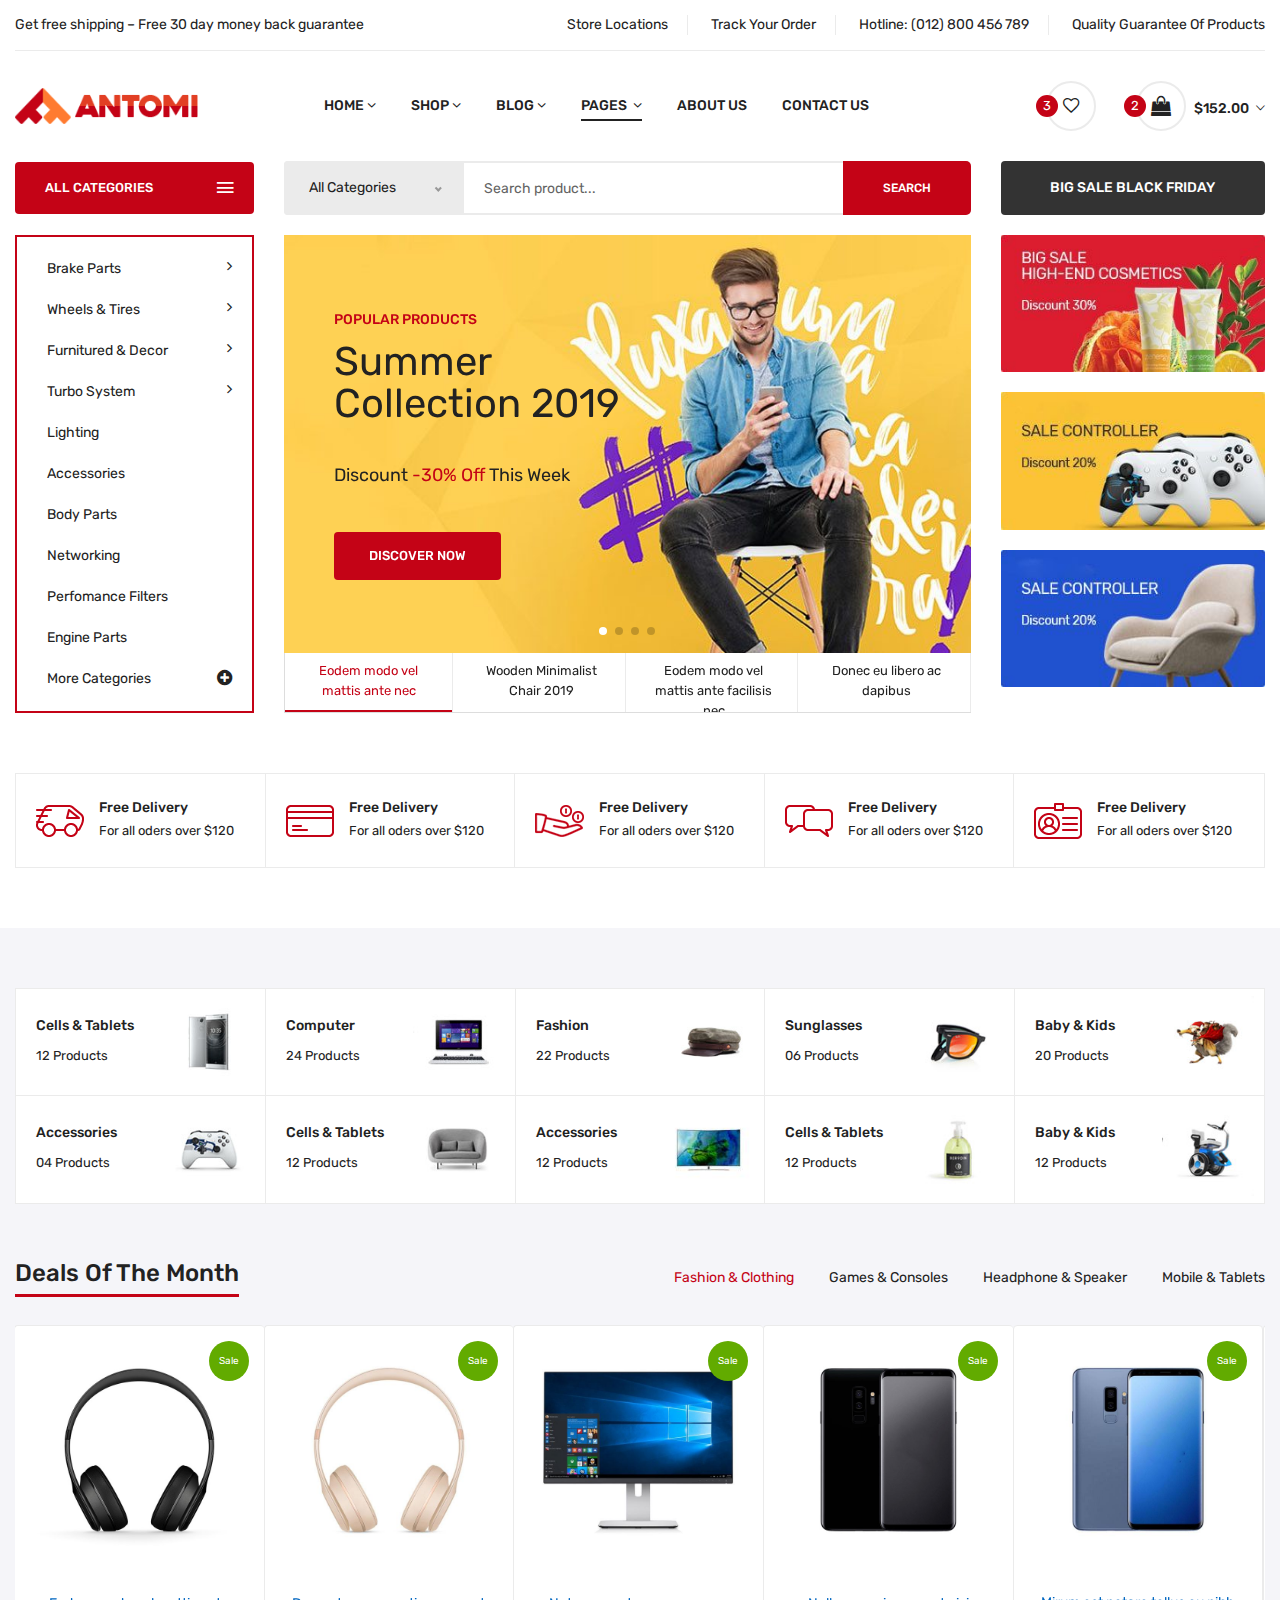
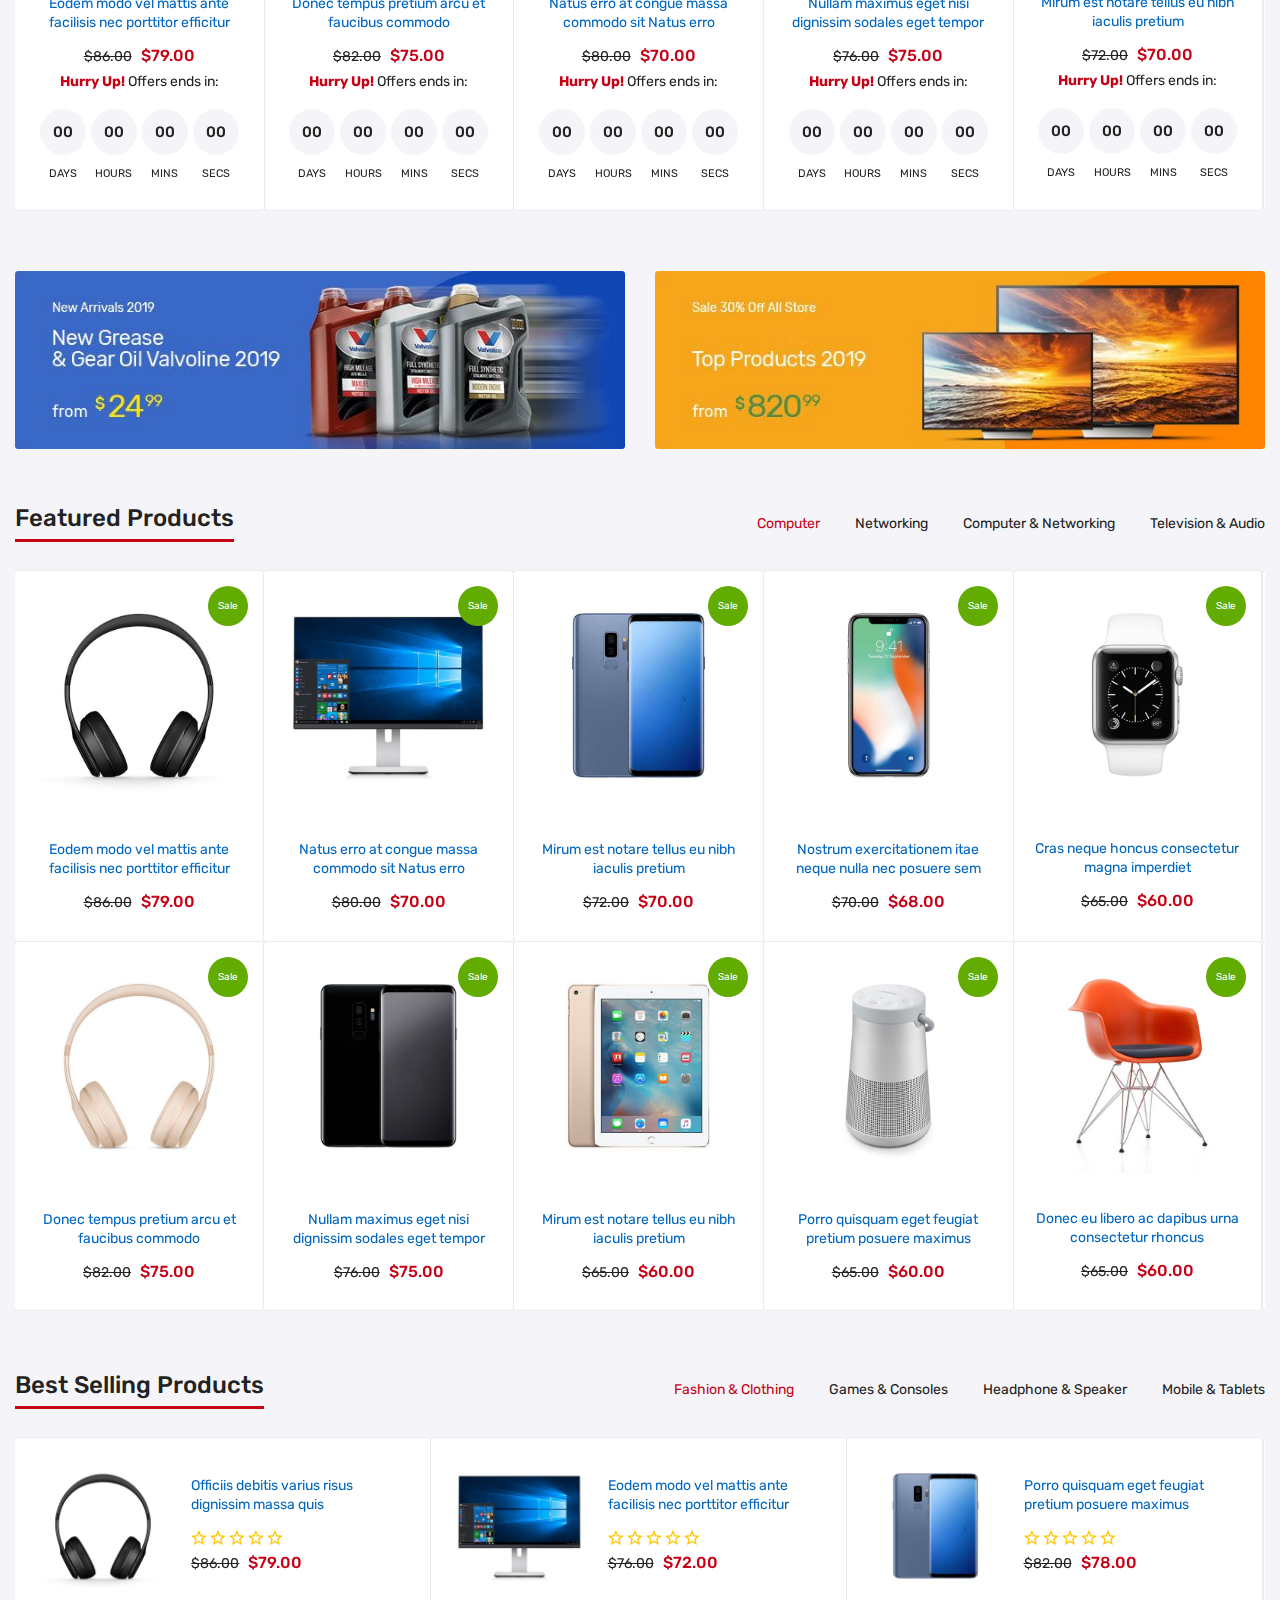
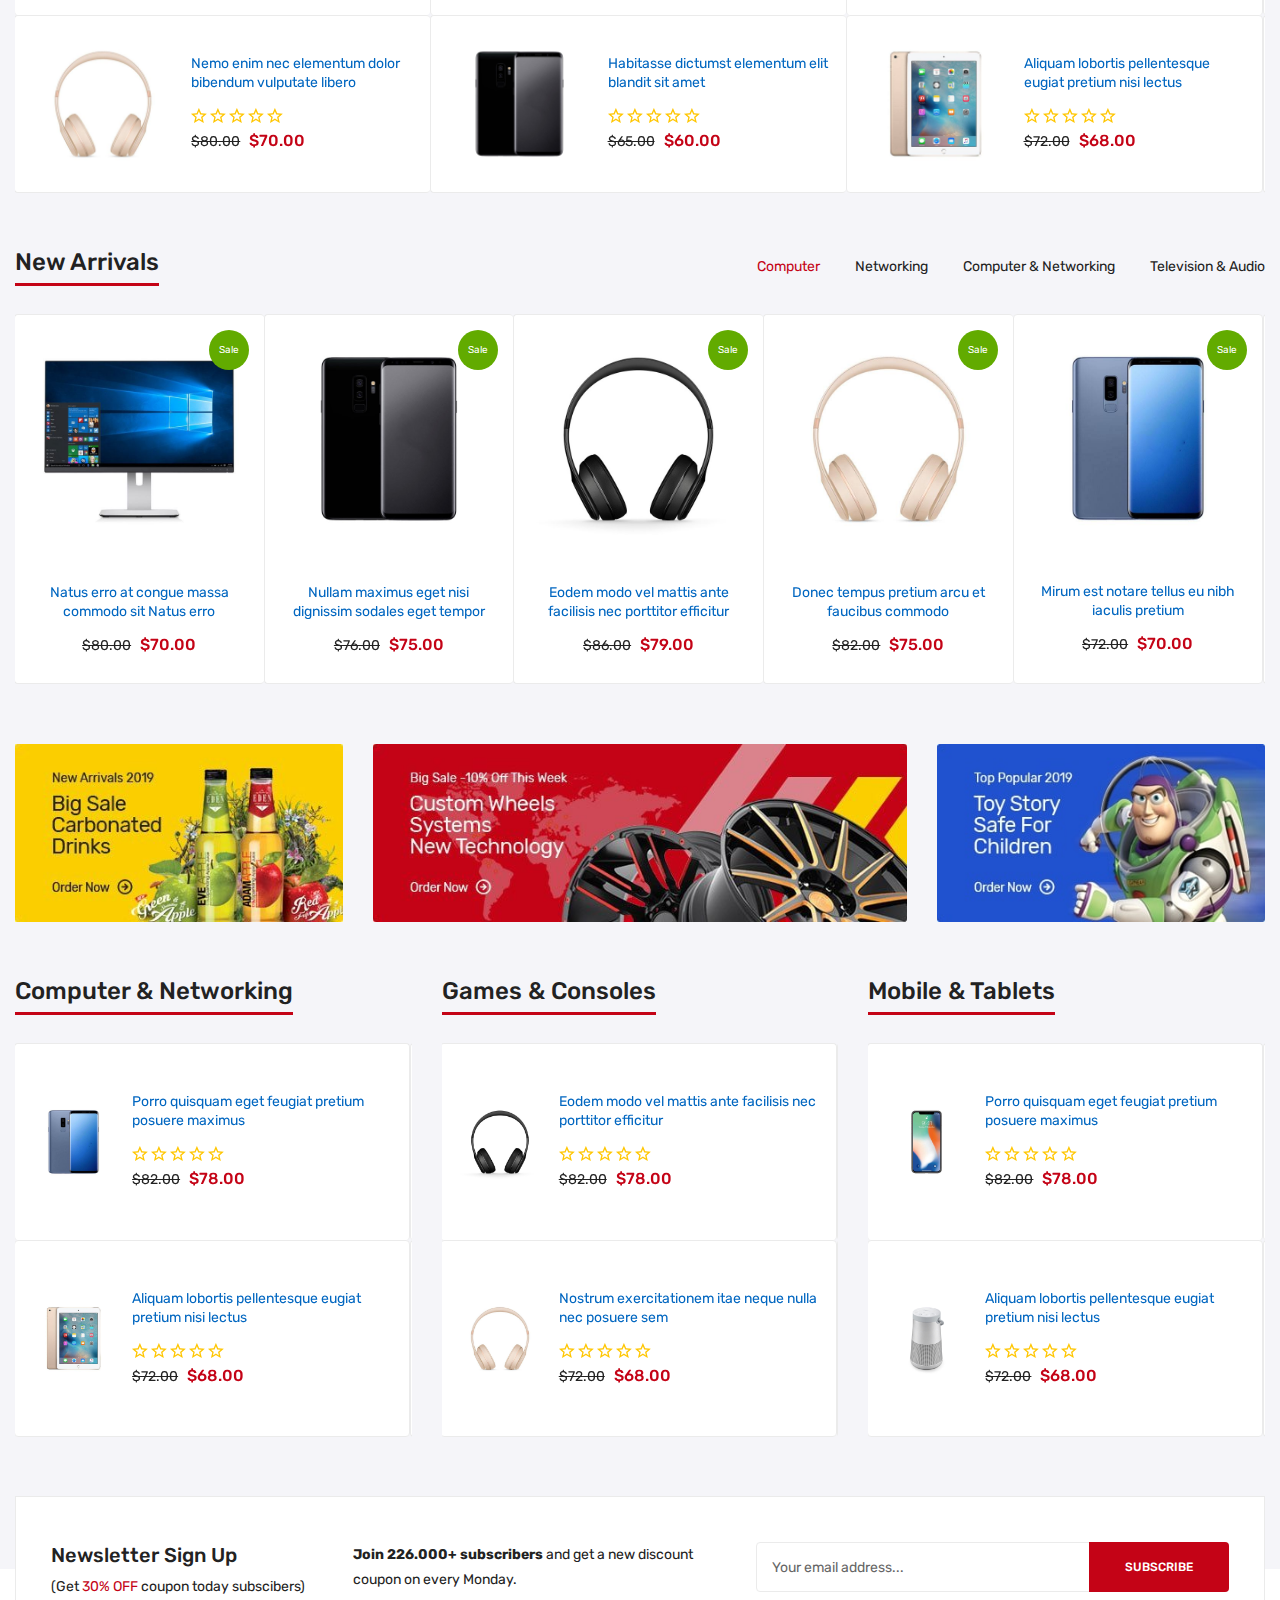
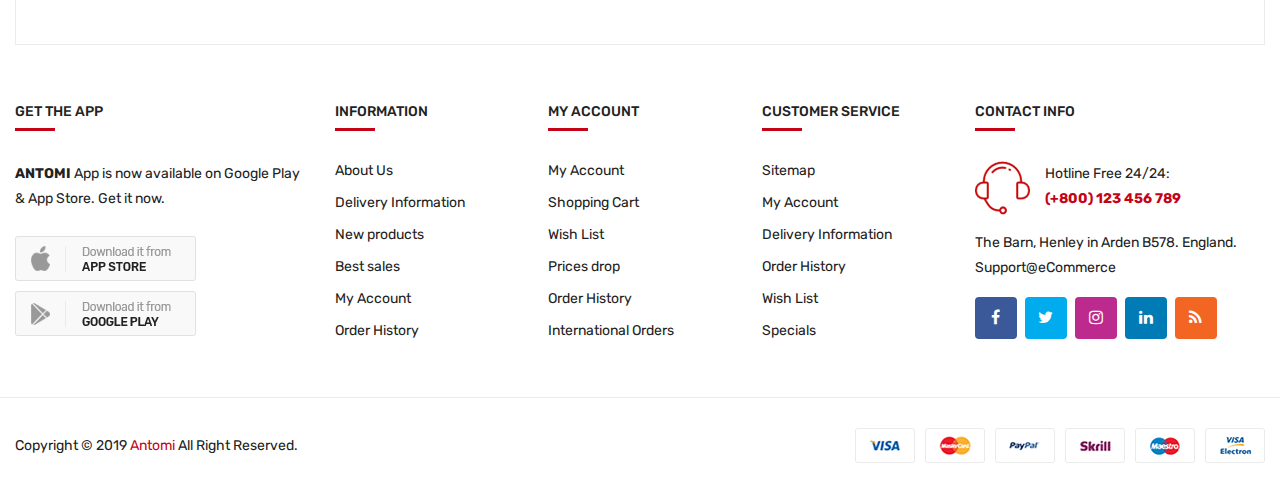
==== index.html @ 90b70733 "file upload" ====
<!doctype html>
<html class="no-js" lang="en">


<!-- Mirrored from demo.hasthemes.com/antomi-preview/antomi/index.html by HTTrack Website Copier/3.x [XR&CO'2014], Sat, 12 Oct 2019 04:17:31 GMT -->
<head>
    <meta charset="utf-8">
    <meta http-equiv="x-ua-compatible" content="ie=edge">
    <title>Antomi - Electronics eCommerce HTML Template</title>
    <meta name="description" content="">
    <meta name="viewport" content="width=device-width, initial-scale=1">
    <!-- Favicon -->
    <link rel="shortcut icon" type="image/x-icon" href="assets/img/favicon.ico">

    <!-- CSS 
    ========================= -->

    <!-- Plugins CSS -->
    <link rel="stylesheet" href="assets/css/plugins.css">

    <!-- Main Style CSS -->
    <link rel="stylesheet" href="assets/css/style.css">

</head>

<body>

    <!--Offcanvas menu area start-->
    <div class="off_canvars_overlay"></div>
    <div class="Offcanvas_menu">
        <div class="container">
            <div class="row">
                <div class="col-12">
                    <div class="canvas_open">
                        <a href="javascript:void(0)"><i class="ion-navicon"></i></a>
                    </div>
                    <div class="Offcanvas_menu_wrapper">
                        <div class="canvas_close">
                            <a href="javascript:void(0)"><i class="ion-android-close"></i></a>
                        </div>
                        <div class="antomi_message">
                            <p>Get free shipping – Free 30 day money back guarantee</p>
                        </div>
                        <div class="header_top_settings text-right">
                            <ul>
                                <li><a href="#">Store Locations</a></li>
                                <li><a href="#">Track Your Order</a></li>
                                <li>Hotline: <a href="tel:+(012)800456789">(012) 800 456 789 </a></li>
                                <li>Quality Guarantee Of Products</li>
                            </ul>
                        </div>
                        <div class="header_configure_area">
                            <div class="header_wishlist">
                                <a href="wishlist.html"><i class="ion-android-favorite-outline"></i>
                                    <span class="wishlist_count">3</span>
                                </a>
                            </div>
                            <div class="mini_cart_wrapper">
                                <a href="javascript:void(0)">
                                    <i class="fa fa-shopping-bag"></i>
                                    <span class="cart_price">$152.00 <i class="ion-ios-arrow-down"></i></span>
                                    <span class="cart_count">2</span>

                                </a>
                                <!--mini cart-->
                                <div class="mini_cart">
                                    <div class="mini_cart_inner">
                                        <div class="cart_item">
                                            <div class="cart_img">
                                                <a href="#"><img src="assets/img/s-product/product.jpg" alt=""></a>
                                            </div>
                                            <div class="cart_info">
                                                <a href="#">Sit voluptatem rhoncus sem lectus</a>
                                                <p>Qty: 1 X <span> $60.00 </span></p>
                                            </div>
                                            <div class="cart_remove">
                                                <a href="#"><i class="ion-android-close"></i></a>
                                            </div>
                                        </div>
                                        <div class="cart_item">
                                            <div class="cart_img">
                                                <a href="#"><img src="assets/img/s-product/product2.jpg" alt=""></a>
                                            </div>
                                            <div class="cart_info">
                                                <a href="#">Natus erro at congue massa commodo</a>
                                                <p>Qty: 1 X <span> $60.00 </span></p>
                                            </div>
                                            <div class="cart_remove">
                                                <a href="#"><i class="ion-android-close"></i></a>
                                            </div>
                                        </div>
                                        <div class="mini_cart_table">
                                            <div class="cart_total">
                                                <span>Sub total:</span>
                                                <span class="price">$138.00</span>
                                            </div>
                                            <div class="cart_total mt-10">
                                                <span>total:</span>
                                                <span class="price">$138.00</span>
                                            </div>
                                        </div>
                                    </div>
                                    <div class="mini_cart_footer">
                                        <div class="cart_button">
                                            <a href="cart.html">View cart</a>
                                        </div>
                                        <div class="cart_button">
                                            <a href="checkout.html">Checkout</a>
                                        </div>

                                    </div>
                                </div>
                                <!--mini cart end-->
                            </div>
                        </div>
                        <div class="search_container">
                            <form action="#">
                                <div class="hover_category">
                                    <select class="select_option" name="select" id="categori1">
                                        <option selected value="1">All Categories</option>
                                        <option value="2">Accessories</option>
                                        <option value="3">Accessories & More</option>
                                        <option value="4">Butters & Eggs</option>
                                        <option value="5">Camera & Video </option>
                                        <option value="6">Mornitors</option>
                                        <option value="7">Tablets</option>
                                        <option value="8">Laptops</option>
                                        <option value="9">Handbags</option>
                                        <option value="10">Headphone & Speaker</option>
                                        <option value="11">Herbs & botanicals</option>
                                        <option value="12">Vegetables</option>
                                        <option value="13">Shop</option>
                                        <option value="14">Laptops & Desktops</option>
                                        <option value="15">Watchs</option>
                                        <option value="16">Electronic</option>
                                    </select>
                                </div>
                                <div class="search_box">
                                    <input placeholder="Search product..." type="text">
                                    <button type="submit">Search</button>
                                </div>
                            </form>
                        </div>
                        <div id="menu" class="text-left ">
                            <ul class="offcanvas_main_menu">
                                <li class="menu-item-has-children active">
                                    <a href="#">Home</a>
                                    <ul class="sub-menu">
                                        <li><a href="index.html">Home 1</a></li>
                                        <li><a href="index-2.html">Home 2</a></li>
                                        <li><a href="index-3.html">Home 3</a></li>
                                        <li><a href="index-4.html">Home 4</a></li>
                                        <li><a href="index-5.html">Home 5</a></li>
                                        <li><a href="index-6.html">Home 6</a></li>
                                    </ul>
                                </li>
                                <li class="menu-item-has-children">
                                    <a href="#">Shop</a>
                                    <ul class="sub-menu">
                                        <li class="menu-item-has-children">
                                            <a href="#">Shop Layouts</a>
                                            <ul class="sub-menu">
                                                <li><a href="shop.html">shop</a></li>
                                                <li><a href="shop-fullwidth.html">Full Width</a></li>
                                                <li><a href="shop-fullwidth-list.html">Full Width list</a></li>
                                                <li><a href="shop-right-sidebar.html">Right Sidebar </a></li>
                                                <li><a href="shop-right-sidebar-list.html"> Right Sidebar list</a></li>
                                                <li><a href="shop-list.html">List View</a></li>
                                            </ul>
                                        </li>
                                        <li class="menu-item-has-children">
                                            <a href="#">other Pages</a>
                                            <ul class="sub-menu">
                                                <li><a href="cart.html">cart</a></li>
                                                <li><a href="wishlist.html">Wishlist</a></li>
                                                <li><a href="checkout.html">Checkout</a></li>
                                                <li><a href="my-account.html">my account</a></li>
                                                <li><a href="404.html">Error 404</a></li>
                                            </ul>
                                        </li>
                                        <li class="menu-item-has-children">
                                            <a href="#">Product Types</a>
                                            <ul class="sub-menu">
                                                <li><a href="product-details.html">product details</a></li>
                                                <li><a href="product-sidebar.html">product sidebar</a></li>
                                                <li><a href="product-grouped.html">product grouped</a></li>
                                                <li><a href="variable-product.html">product variable</a></li>
                                                <li><a href="product-countdown.html">product countdown</a></li>
                                            </ul>
                                        </li>
                                    </ul>
                                </li>
                                <li class="menu-item-has-children">
                                    <a href="#">blog</a>
                                    <ul class="sub-menu">
                                        <li><a href="blog.html">blog</a></li>
                                        <li><a href="blog-details.html">blog details</a></li>
                                        <li><a href="blog-fullwidth.html">blog fullwidth</a></li>
                                        <li><a href="blog-sidebar.html">blog sidebar</a></li>
                                        <li><a href="blog-no-sidebar.html">blog no sidebar</a></li>
                                    </ul>

                                </li>
                                <li class="menu-item-has-children">
                                    <a href="#">pages </a>
                                    <ul class="sub-menu">
                                        <li><a href="about.html">About Us</a></li>
                                        <li><a href="faq.html">Frequently Questions</a></li>
                                        <li><a href="privacy-policy.html">privacy policy</a></li>
                                        <li><a href="contact.html">contact</a></li>
                                        <li><a href="login.html">login</a></li>
                                        <li><a href="404.html">Error 404</a></li>
                                    </ul>
                                </li>
                                <li class="menu-item-has-children">
                                    <a href="my-account.html">my account</a>
                                </li>
                                <li class="menu-item-has-children">
                                    <a href="about.html">About Us</a>
                                </li>
                                <li class="menu-item-has-children">
                                    <a href="contact.html"> Contact Us</a>
                                </li>
                            </ul>
                        </div>
                        <div class="Offcanvas_footer">
                            <span><a href="#"><i class="fa fa-envelope-o"></i> info@yourdomain.com</a></span>
                            <ul>
                                <li class="facebook"><a href="#"><i class="fa fa-facebook"></i></a></li>
                                <li class="twitter"><a href="#"><i class="fa fa-twitter"></i></a></li>
                                <li class="pinterest"><a href="#"><i class="fa fa-pinterest-p"></i></a></li>
                                <li class="google-plus"><a href="#"><i class="fa fa-google-plus"></i></a></li>
                                <li class="linkedin"><a href="#"><i class="fa fa-linkedin"></i></a></li>
                            </ul>
                        </div>
                    </div>
                </div>
            </div>
        </div>
    </div>
    <!--Offcanvas menu area end-->
    <!--header area start-->
    <header>
        <div class="main_header">
            <div class="container">
                <!--header top start-->
                <div class="header_top">
                    <div class="row align-items-center">
                        <div class="col-lg-4 col-md-5">
                            <div class="antomi_message">
                                <p>Get free shipping – Free 30 day money back guarantee</p>
                            </div>
                        </div>
                        <div class="col-lg-8 col-md-7">
                            <div class="header_top_settings text-right">
                                <ul>
                                    <li><a href="#">Store Locations</a></li>
                                    <li><a href="#">Track Your Order</a></li>
                                    <li>Hotline: <a href="tel:+(012)800456789">(012) 800 456 789 </a></li>
                                    <li>Quality Guarantee Of Products</li>
                                </ul>
                            </div>
                        </div>
                    </div>
                </div>
                <!--header top start-->

                <!--header middel start-->
                <div class="header_middle sticky-header">
                    <div class="row align-items-center">
                        <div class="col-lg-2 col-md-6">
                            <div class="logo">
                                <a href="index.html"><img src="assets/img/logo/logo.png" alt=""></a>
                            </div>
                        </div>
                        <div class="col-lg-7 col-md-12">
                            <div class="main_menu menu_position text-center">
                                <nav>
                                    <ul>
                                        <li><a href="index.html">home<i class="fa fa-angle-down"></i></a>
                                            <ul class="sub_menu">
                                                <li><a href="index.html">Home shop 1</a></li>
                                                <li><a href="index-2.html">Home shop 2</a></li>
                                                <li><a href="index-3.html">Home shop 3</a></li>
                                                <li><a href="index-4.html">Home shop 4</a></li>
                                                <li><a href="index-5.html">Home shop 5</a></li>
                                                <li><a href="index-6.html">Home shop 6</a></li>
                                            </ul>
                                        </li>
                                        <li class="mega_items"><a href="shop.html">shop<i class="fa fa-angle-down"></i></a>
                                            <div class="mega_menu">
                                                <ul class="mega_menu_inner">
                                                    <li><a href="#">Shop Layouts</a>
                                                        <ul>
                                                            <li><a href="shop-fullwidth.html">Full Width</a></li>
                                                            <li><a href="shop-fullwidth-list.html">Full Width list</a></li>
                                                            <li><a href="shop-right-sidebar.html">Right Sidebar </a></li>
                                                            <li><a href="shop-right-sidebar-list.html"> Right Sidebar list</a></li>
                                                            <li><a href="shop-list.html">List View</a></li>
                                                        </ul>
                                                    </li>
                                                    <li><a href="#">other Pages</a>
                                                        <ul>
                                                            <li><a href="cart.html">cart</a></li>
                                                            <li><a href="wishlist.html">Wishlist</a></li>
                                                            <li><a href="checkout.html">Checkout</a></li>
                                                            <li><a href="my-account.html">my account</a></li>
                                                            <li><a href="404.html">Error 404</a></li>
                                                        </ul>
                                                    </li>
                                                    <li><a href="#">Product Types</a>
                                                        <ul>
                                                            <li><a href="product-details.html">product details</a></li>
                                                            <li><a href="product-sidebar.html">product sidebar</a></li>
                                                            <li><a href="product-grouped.html">product grouped</a></li>
                                                            <li><a href="variable-product.html">product variable</a></li>
                                                            <li><a href="product-countdown.html">product countdown</a></li>

                                                        </ul>
                                                    </li>
                                                </ul>
                                            </div>
                                        </li>
                                        <li><a href="blog.html">blog<i class="fa fa-angle-down"></i></a>
                                            <ul class="sub_menu pages">
                                                <li><a href="blog-details.html">blog details</a></li>
                                                <li><a href="blog-fullwidth.html">blog fullwidth</a></li>
                                                <li><a href="blog-sidebar.html">blog sidebar</a></li>
                                                <li><a href="blog-no-sidebar.html">blog no sidebar</a></li>
                                            </ul>
                                        </li>
                                        <li><a class="active" href="#">pages <i class="fa fa-angle-down"></i></a>
                                            <ul class="sub_menu pages">
                                                <li><a href="about.html">About Us</a></li>
                                                <li><a href="faq.html">Frequently Questions</a></li>
                                                <li><a href="privacy-policy.html">privacy policy</a></li>
                                                <li><a href="contact.html">contact</a></li>
                                                <li><a href="login.html">login</a></li>
                                                <li><a href="404.html">Error 404</a></li>
                                            </ul>
                                        </li>

                                        <li><a href="about.html">About Us</a></li>
                                        <li><a href="contact.html"> Contact Us</a></li>
                                    </ul>
                                </nav>
                            </div>
                        </div>
                        <div class="col-lg-3">
                            <div class="header_configure_area">
                                <div class="header_wishlist">
                                    <a href="wishlist.html"><i class="ion-android-favorite-outline"></i>
                                        <span class="wishlist_count">3</span>
                                    </a>
                                </div>
                                <div class="mini_cart_wrapper">
                                    <a href="javascript:void(0)">
                                        <i class="fa fa-shopping-bag"></i>
                                        <span class="cart_price">$152.00 <i class="ion-ios-arrow-down"></i></span>
                                        <span class="cart_count">2</span>

                                    </a>
                                    <!--mini cart-->
                                    <div class="mini_cart">
                                        <div class="mini_cart_inner">
                                            <div class="cart_item">
                                                <div class="cart_img">
                                                    <a href="#"><img src="assets/img/s-product/product.jpg" alt=""></a>
                                                </div>
                                                <div class="cart_info">
                                                    <a href="#">Sit voluptatem rhoncus sem lectus</a>
                                                    <p>Qty: 1 X <span> $60.00 </span></p>
                                                </div>
                                                <div class="cart_remove">
                                                    <a href="#"><i class="ion-android-close"></i></a>
                                                </div>
                                            </div>
                                            <div class="cart_item">
                                                <div class="cart_img">
                                                    <a href="#"><img src="assets/img/s-product/product2.jpg" alt=""></a>
                                                </div>
                                                <div class="cart_info">
                                                    <a href="#">Natus erro at congue massa commodo</a>
                                                    <p>Qty: 1 X <span> $60.00 </span></p>
                                                </div>
                                                <div class="cart_remove">
                                                    <a href="#"><i class="ion-android-close"></i></a>
                                                </div>
                                            </div>
                                            <div class="mini_cart_table">
                                                <div class="cart_total">
                                                    <span>Sub total:</span>
                                                    <span class="price">$138.00</span>
                                                </div>
                                                <div class="cart_total mt-10">
                                                    <span>total:</span>
                                                    <span class="price">$138.00</span>
                                                </div>
                                            </div>
                                        </div>
                                        <div class="mini_cart_footer">
                                            <div class="cart_button">
                                                <a href="cart.html">View cart</a>
                                            </div>
                                            <div class="cart_button">
                                                <a href="checkout.html">Checkout</a>
                                            </div>

                                        </div>
                                    </div>
                                    <!--mini cart end-->
                                </div>
                            </div>
                        </div>
                    </div>
                </div>
                <!--header middel end-->

                <!--header bottom satrt-->
                <div class="header_bottom">
                    <div class="row align-items-center">
                        <div class="column1 col-lg-3 col-md-6">
                            <div class="categories_menu">
                                <div class="categories_title">
                                    <h2 class="categori_toggle">ALL CATEGORIES</h2>
                                </div>
                                <div class="categories_menu_toggle">
                                    <ul>
                                        <li class="menu_item_children"><a href="#">Brake Parts <i class="fa fa-angle-right"></i></a>
                                            <ul class="categories_mega_menu">
                                                <li class="menu_item_children"><a href="#">Dresses</a>
                                                    <ul class="categorie_sub_menu">
                                                        <li><a href="#">Sweater</a></li>
                                                        <li><a href="#">Evening</a></li>
                                                        <li><a href="#">Day</a></li>
                                                        <li><a href="#">Sports</a></li>
                                                    </ul>
                                                </li>
                                                <li class="menu_item_children"><a href="#">Handbags</a>
                                                    <ul class="categorie_sub_menu">
                                                        <li><a href="#">Shoulder</a></li>
                                                        <li><a href="#">Satchels</a></li>
                                                        <li><a href="#">kids</a></li>
                                                        <li><a href="#">coats</a></li>
                                                    </ul>
                                                </li>
                                                <li class="menu_item_children"><a href="#">shoes</a>
                                                    <ul class="categorie_sub_menu">
                                                        <li><a href="#">Ankle Boots</a></li>
                                                        <li><a href="#">Clog sandals </a></li>
                                                        <li><a href="#">run</a></li>
                                                        <li><a href="#">Books</a></li>
                                                    </ul>
                                                </li>
                                                <li class="menu_item_children"><a href="#">Clothing</a>
                                                    <ul class="categorie_sub_menu">
                                                        <li><a href="#">Coats Jackets </a></li>
                                                        <li><a href="#">Raincoats</a></li>
                                                        <li><a href="#">Jackets</a></li>
                                                        <li><a href="#">T-shirts</a></li>
                                                    </ul>
                                                </li>
                                            </ul>
                                        </li>
                                        <li class="menu_item_children"><a href="#"> Wheels & Tires <i class="fa fa-angle-right"></i></a>
                                            <ul class="categories_mega_menu column_3">
                                                <li class="menu_item_children"><a href="#">Chair</a>
                                                    <ul class="categorie_sub_menu">
                                                        <li><a href="#">Dining room</a></li>
                                                        <li><a href="#">bedroom</a></li>
                                                        <li><a href="#"> Home & Office</a></li>
                                                        <li><a href="#">living room</a></li>
                                                    </ul>
                                                </li>
                                                <li class="menu_item_children"><a href="#">Lighting</a>
                                                    <ul class="categorie_sub_menu">
                                                        <li><a href="#">Ceiling Lighting</a></li>
                                                        <li><a href="#">Wall Lighting</a></li>
                                                        <li><a href="#">Outdoor Lighting</a></li>
                                                        <li><a href="#">Smart Lighting</a></li>
                                                    </ul>
                                                </li>
                                                <li class="menu_item_children"><a href="#">Sofa</a>
                                                    <ul class="categorie_sub_menu">
                                                        <li><a href="#">Fabric Sofas</a></li>
                                                        <li><a href="#">Leather Sofas</a></li>
                                                        <li><a href="#">Corner Sofas</a></li>
                                                        <li><a href="#">Sofa Beds</a></li>
                                                    </ul>
                                                </li>
                                            </ul>
                                        </li>
                                        <li class="menu_item_children"><a href="#"> Furnitured & Decor <i class="fa fa-angle-right"></i></a>
                                            <ul class="categories_mega_menu column_2">
                                                <li class="menu_item_children"><a href="#">Brake Tools</a>
                                                    <ul class="categorie_sub_menu">
                                                        <li><a href="#">Driveshafts</a></li>
                                                        <li><a href="#">Spools</a></li>
                                                        <li><a href="#">Diesel </a></li>
                                                        <li><a href="#">Gasoline</a></li>
                                                    </ul>
                                                </li>
                                                <li class="menu_item_children"><a href="#">Emergency Brake</a>
                                                    <ul class="categorie_sub_menu">
                                                        <li><a href="#">Dolls for Girls</a></li>
                                                        <li><a href="#">Girls' Learning Toys</a></li>
                                                        <li><a href="#">Arts and Crafts for Girls</a></li>
                                                        <li><a href="#">Video Games for Girls</a></li>
                                                    </ul>
                                                </li>
                                            </ul>
                                        </li>
                                        <li class="menu_item_children"><a href="#"> Turbo System <i class="fa fa-angle-right"></i></a>
                                            <ul class="categories_mega_menu column_2">
                                                <li class="menu_item_children"><a href="#">Check Trousers</a>
                                                    <ul class="categorie_sub_menu">
                                                        <li><a href="#">Building</a></li>
                                                        <li><a href="#">Electronics</a></li>
                                                        <li><a href="#">action figures </a></li>
                                                        <li><a href="#">specialty & boutique toy</a></li>
                                                    </ul>
                                                </li>
                                                <li class="menu_item_children"><a href="#">Calculators</a>
                                                    <ul class="categorie_sub_menu">
                                                        <li><a href="#">Dolls for Girls</a></li>
                                                        <li><a href="#">Girls' Learning Toys</a></li>
                                                        <li><a href="#">Arts and Crafts for Girls</a></li>
                                                        <li><a href="#">Video Games for Girls</a></li>
                                                    </ul>
                                                </li>
                                            </ul>
                                        </li>
                                        <li><a href="#"> Lighting</a></li>
                                        <li><a href="#"> Accessories</a></li>
                                        <li><a href="#">Body Parts</a></li>
                                        <li><a href="#">Networking</a></li>
                                        <li><a href="#">Perfomance Filters</a></li>
                                        <li><a href="#"> Engine Parts</a></li>
                                        <li id="cat_toggle" class="has-sub"><a href="#"> More Categories</a>
                                            <ul class="categorie_sub">
                                                <li><a href="#">Hide Categories</a></li>
                                            </ul>

                                        </li>
                                    </ul>
                                </div>
                            </div>
                        </div>
                        <div class="column2 col-lg-6 ">
                            <div class="search_container">
                                <form action="#">
                                    <div class="hover_category">
                                        <select class="select_option" name="select" id="categori2">
                                            <option selected value="1">All Categories</option>
                                            <option value="2">Accessories</option>
                                            <option value="3">Accessories & More</option>
                                            <option value="4">Butters & Eggs</option>
                                            <option value="5">Camera & Video </option>
                                            <option value="6">Mornitors</option>
                                            <option value="7">Tablets</option>
                                            <option value="8">Laptops</option>
                                            <option value="9">Handbags</option>
                                            <option value="10">Headphone & Speaker</option>
                                            <option value="11">Herbs & botanicals</option>
                                            <option value="12">Vegetables</option>
                                            <option value="13">Shop</option>
                                            <option value="14">Laptops & Desktops</option>
                                            <option value="15">Watchs</option>
                                            <option value="16">Electronic</option>
                                        </select>
                                    </div>
                                    <div class="search_box">
                                        <input placeholder="Search product..." type="text">
                                        <button type="submit">Search</button>
                                    </div>
                                </form>
                            </div>

                        </div>
                        <div class="column3 col-lg-3 col-md-6">
                            <div class="header_bigsale">
                                <a href="#">BIG SALE BLACK FRIDAY</a>
                            </div>
                        </div>
                    </div>
                </div>
                <!--header bottom end-->
            </div>
        </div>
    </header>
    <!--header area end-->

    <!--slider area start-->
    <section class="slider_section slider_s_one mb-60 mt-20">
        <div class="container">
            <div class="row">
                <div class="col-lg-6 offset-lg-3 col-md-12">
                    <div class="swiper-container gallery-top">
                        <div class="slider_area swiper-wrapper">
                            <div class="single_slider swiper-slide d-flex align-items-center" data-bgimg="assets/img/slider/slider1.jpg">
                                <div class="slider_content">
                                    <h3>popular products</h3>
                                    <h1>summer <br> collection 2019</h1>
                                        <p>discount <span> -30% off</span> this week</p>
                                        <a class="button" href="shop.html">DISCOVER NOW</a>
                                </div>
                            </div>
                            <div class="single_slider swiper-slide d-flex align-items-center" data-bgimg="assets/img/slider/slider2.jpg">
                                <div class="slider_content">
                                    <h3>big sale products</h3>
                                    <h1>wooden minimalist <br> chair 2019</h1>
                                        <p>discount <span> -50% off</span> this week</p>
                                        <a class="button" href="shop.html">DISCOVER NOW</a>
                                </div>
                            </div>
                            <div class="single_slider swiper-slide d-flex align-items-center" data-bgimg="assets/img/slider/slider3.jpg">
                                <div class="slider_content color_white">
                                    <h3>new arrivals</h3>
                                    <h1>business <br> off mobile apps</h1>
                                        <p>discount <span> -10% off</span> this week</p>
                                        <a class="button" href="shop.html">DISCOVER NOW</a>
                                </div>
                            </div>
                            <div class="single_slider swiper-slide d-flex align-items-center" data-bgimg="assets/img/slider/slider4.jpg">
                                <div class="slider_content color_white">
                                    <h3>new arrivals</h3>
                                    <h1>cellphone <br> new model 2019</h1>
                                        <p>discount <span> -60% off</span> this week</p>
                                        <a class="button" href="shop.html">DISCOVER NOW</a>
                                </div>
                            </div>
                        </div>
                        <!-- Add Arrows -->

                        <div class="swiper-pagination"></div>
                    </div>
                    <div class="swiper-container gallery-thumbs">
                        <div class="swiper-wrapper">
                            <div class="swiper-slide">
                                Eodem modo vel mattis ante nec
                            </div>
                            <div class="swiper-slide">
                                <a href="#"></a>
                                Wooden Minimalist Chair 2019
                            </div>
                            <div class="swiper-slide">
                                Eodem modo vel mattis ante facilisis nec
                            </div>
                            <div class="swiper-slide">
                                Donec eu libero ac dapibus
                            </div>
                        </div>
                    </div>

                </div>
                <div class="s_banner col-lg-3 col-md-12">
                    <!--banner area start-->
                    <div class="sidebar_banner_area">
                        <figure class="single_banner mb-20">
                            <div class="banner_thumb">
                                <a href="shop.html"><img src="assets/img/bg/banner1.jpg" alt=""></a>
                            </div>
                        </figure>
                        <figure class="single_banner mb-20">
                            <div class="banner_thumb">
                                <a href="shop.html"><img src="assets/img/bg/banner2.jpg" alt=""></a>
                            </div>
                        </figure>
                        <figure class="single_banner">
                            <div class="banner_thumb">
                                <a href="shop.html"><img src="assets/img/bg/banner3.jpg" alt=""></a>
                            </div>
                        </figure>
                    </div>
                    <!--banner area end-->
                </div>
            </div>
        </div>
    </section>
    <!--slider area end-->

    <!--shipping area start-->
    <div class="shipping_area mb-60">
        <div class="container">
            <div class="shipping_inner">
                <div class="single_shipping">
                    <div class="shipping_icone">
                        <img src="assets/img/about/shipping1.png" alt="">
                    </div>
                    <div class="shipping_content">
                        <h4>Free Delivery</h4>
                        <p>For all oders over $120</p>
                    </div>
                </div>
                <div class="single_shipping">
                    <div class="shipping_icone">
                        <img src="assets/img/about/shipping2.png" alt="">
                    </div>
                    <div class="shipping_content">
                        <h4>Free Delivery</h4>
                        <p>For all oders over $120</p>
                    </div>
                </div>
                <div class="single_shipping">
                    <div class="shipping_icone">
                        <img src="assets/img/about/shipping3.png" alt="">
                    </div>
                    <div class="shipping_content">
                        <h4>Free Delivery</h4>
                        <p>For all oders over $120</p>
                    </div>
                </div>
                <div class="single_shipping">
                    <div class="shipping_icone">
                        <img src="assets/img/about/shipping4.png" alt="">
                    </div>
                    <div class="shipping_content">
                        <h4>Free Delivery</h4>
                        <p>For all oders over $120</p>
                    </div>
                </div>
                <div class="single_shipping">
                    <div class="shipping_icone">
                        <img src="assets/img/about/shipping5.png" alt="">
                    </div>
                    <div class="shipping_content">
                        <h4>Free Delivery</h4>
                        <p>For all oders over $120</p>
                    </div>
                </div>
            </div>
        </div>
    </div>
    <!--shipping area end-->

    <!--home section bg area start-->
    <div class="home_section_bg">

        <!--Categories product area start-->
        <div class="categories_product_area mb-55">
            <div class="container">
                <div class="categories_product_inner">
                    <div class="single_categories_product">
                        <div class="categories_product_content">
                            <h4><a href="shop.html"> Cells & Tablets</a></h4>
                            <p>12 Products</p>
                        </div>
                        <div class="categories_product_thumb">
                            <a href="shop.html"><img src="assets/img/s-product/category1.jpg" alt=""></a>
                        </div>
                    </div>
                    <div class="single_categories_product">
                        <div class="categories_product_content">
                            <h4><a href="shop.html"> Computer</a></h4>
                            <p>24 Products</p>
                        </div>
                        <div class="categories_product_thumb">
                            <a href="shop.html"><img src="assets/img/s-product/category2.jpg" alt=""></a>
                        </div>
                    </div>
                    <div class="single_categories_product">
                        <div class="categories_product_content">
                            <h4><a href="shop.html"> Fashion</a></h4>
                            <p>22 Products</p>
                        </div>
                        <div class="categories_product_thumb">
                            <a href="shop.html"><img src="assets/img/s-product/category3.jpg" alt=""></a>
                        </div>
                    </div>
                    <div class="single_categories_product">
                        <div class="categories_product_content">
                            <h4><a href="shop.html"> Sunglasses</a></h4>
                            <p>06 Products</p>
                        </div>
                        <div class="categories_product_thumb">
                            <a href="shop.html"><img src="assets/img/s-product/category4.jpg" alt=""></a>
                        </div>
                    </div>
                    <div class="single_categories_product">
                        <div class="categories_product_content">
                            <h4><a href="shop.html"> Baby & Kids</a></h4>
                            <p>20 Products</p>
                        </div>
                        <div class="categories_product_thumb">
                            <a href="shop.html"><img src="assets/img/s-product/category5.jpg" alt=""></a>
                        </div>
                    </div>
                    <div class="single_categories_product">
                        <div class="categories_product_content">
                            <h4><a href="shop.html"> Accessories</a></h4>
                            <p>04 Products</p>
                        </div>
                        <div class="categories_product_thumb">
                            <a href="shop.html"><img src="assets/img/s-product/category6.jpg" alt=""></a>
                        </div>
                    </div>
                    <div class="single_categories_product">
                        <div class="categories_product_content">
                            <h4><a href="shop.html"> Cells & Tablets</a></h4>
                            <p>12 Products</p>
                        </div>
                        <div class="categories_product_thumb">
                            <a href="shop.html"><img src="assets/img/s-product/category7.jpg" alt=""></a>
                        </div>
                    </div>
                    <div class="single_categories_product">
                        <div class="categories_product_content">
                            <h4><a href="shop.html"> Accessories</a></h4>
                            <p>12 Products</p>
                        </div>
                        <div class="categories_product_thumb">
                            <a href="shop.html"><img src="assets/img/s-product/category8.jpg" alt=""></a>
                        </div>
                    </div>
                    <div class="single_categories_product">
                        <div class="categories_product_content">
                            <h4><a href="shop.html"> Cells & Tablets</a></h4>
                            <p>12 Products</p>
                        </div>
                        <div class="categories_product_thumb">
                            <a href="shop.html"><img src="assets/img/s-product/category9.jpg" alt=""></a>
                        </div>
                    </div>
                    <div class="single_categories_product">
                        <div class="categories_product_content">
                            <h4><a href="shop.html"> Baby & Kids</a></h4>
                            <p>12 Products</p>
                        </div>
                        <div class="categories_product_thumb">
                            <a href="shop.html"><img src="assets/img/s-product/category10.jpg" alt=""></a>
                        </div>
                    </div>
                </div>
            </div>
        </div>
        <!--Categories product area end-->

        <!--product area start-->
        <div class="product_area deals_product">
            <div class="container">
                <div class="row">
                    <div class="col-12">
                        <div class="product_header">
                            <div class="section_title">
                                <h2>Deals Of The Month</h2>

                            </div>
                            <div class="product_tab_btn">
                                <ul class="nav" role="tablist">
                                    <li>
                                        <a class="active" data-toggle="tab" href="#Fashion" role="tab" aria-controls="Fashion" aria-selected="true">
                                            Fashion & Clothing
                                        </a>
                                    </li>
                                    <li>
                                        <a data-toggle="tab" href="#Games" role="tab" aria-controls="Games" aria-selected="false">
                                            Games & Consoles
                                        </a>
                                    </li>
                                    <li>
                                        <a data-toggle="tab" href="#Speaker" role="tab" aria-controls="Speaker" aria-selected="false">
                                            Headphone & Speaker
                                        </a>
                                    </li>
                                    <li>
                                        <a data-toggle="tab" href="#Mobile" role="tab" aria-controls="Mobile" aria-selected="false">
                                            Mobile & Tablets
                                        </a>
                                    </li>
                                </ul>
                            </div>
                        </div>
                    </div>
                </div>
                <div class="tab-content">
                    <div class="tab-pane fade show active" id="Fashion" role="tabpanel">
                        <div class="product_carousel product_style product_column5 owl-carousel">
                            <article class="single_product">
                                <figure>

                                    <div class="product_thumb">
                                        <a class="primary_img" href="product-countdown.html"><img src="assets/img/product/product1.jpg" alt=""></a>
                                        <a class="secondary_img" href="product-countdown.html"><img src="assets/img/product/product2.jpg" alt=""></a>
                                        <div class="label_product">
                                            <span class="label_sale">Sale</span>
                                        </div>
                                        <div class="action_links">
                                            <ul>
                                                <li class="wishlist"><a href="wishlist.html" title="Add to Wishlist"><i class="ion-android-favorite-outline"></i></a></li>
                                                <li class="compare"><a href="#" title="Add to Compare"><i class="ion-ios-settings-strong"></i></a></li>
                                                <li class="quick_button"><a href="#" data-toggle="modal" data-target="#modal_box" title="quick view"><i class="ion-ios-search-strong"></i></a></li>
                                            </ul>
                                        </div>
                                    </div>
                                    <div class="product_content">
                                        <div class="product_content_inner">
                                            <h4 class="product_name"><a href="product-countdown.html">Eodem modo vel mattis ante facilisis nec porttitor efficitur</a></h4>
                                            <div class="price_box">
                                                <span class="old_price">$86.00</span>
                                                <span class="current_price">$79.00</span>
                                            </div>
                                            <div class="countdown_text">
                                                <p><span>Hurry Up!</span> Offers ends in: </p>
                                            </div>
                                            <div class="product_timing">
                                                <div data-countdown="2021/12/15"></div>
                                            </div>
                                        </div>
                                        <div class="add_to_cart">
                                            <a href="cart.html" title="Add to cart">Add to cart</a>
                                        </div>

                                    </div>
                                </figure>
                            </article>
                            <article class="single_product">
                                <figure>

                                    <div class="product_thumb">
                                        <a class="primary_img" href="product-countdown.html"><img src="assets/img/product/product3.jpg" alt=""></a>
                                        <a class="secondary_img" href="product-countdown.html"><img src="assets/img/product/product4.jpg" alt=""></a>
                                        <div class="label_product">
                                            <span class="label_sale">Sale</span>
                                        </div>
                                        <div class="action_links">
                                            <ul>
                                                <li class="wishlist"><a href="wishlist.html" title="Add to Wishlist"><i class="ion-android-favorite-outline"></i></a></li>
                                                <li class="compare"><a href="#" title="Add to Compare"><i class="ion-ios-settings-strong"></i></a></li>
                                                <li class="quick_button"><a href="#" data-toggle="modal" data-target="#modal_box" title="quick view"><i class="ion-ios-search-strong"></i></a></li>
                                            </ul>
                                        </div>
                                    </div>
                                    <div class="product_content">
                                        <div class="product_content_inner">
                                            <h4 class="product_name"><a href="product-countdown.html">Donec tempus pretium arcu et faucibus commodo</a></h4>
                                            <div class="price_box">
                                                <span class="old_price">$82.00</span>
                                                <span class="current_price">$75.00</span>
                                            </div>
                                            <div class="countdown_text">
                                                <p><span>Hurry Up!</span> Offers ends in: </p>
                                            </div>
                                            <div class="product_timing">
                                                <div data-countdown="2021/08/15"></div>
                                            </div>
                                        </div>
                                        <div class="add_to_cart">
                                            <a href="cart.html" title="Add to cart">Add to cart</a>
                                        </div>

                                    </div>
                                </figure>
                            </article>
                            <article class="single_product">
                                <figure>

                                    <div class="product_thumb">
                                        <a class="primary_img" href="product-countdown.html"><img src="assets/img/product/product5.jpg" alt=""></a>
                                        <a class="secondary_img" href="product-countdown.html"><img src="assets/img/product/product6.jpg" alt=""></a>
                                        <div class="label_product">
                                            <span class="label_sale">Sale</span>
                                        </div>
                                        <div class="action_links">
                                            <ul>
                                                <li class="wishlist"><a href="wishlist.html" title="Add to Wishlist"><i class="ion-android-favorite-outline"></i></a></li>
                                                <li class="compare"><a href="#" title="Add to Compare"><i class="ion-ios-settings-strong"></i></a></li>
                                                <li class="quick_button"><a href="#" data-toggle="modal" data-target="#modal_box" title="quick view"><i class="ion-ios-search-strong"></i></a></li>
                                            </ul>
                                        </div>
                                    </div>
                                    <div class="product_content">
                                        <div class="product_content_inner">
                                            <h4 class="product_name"><a href="product-countdown.html">Natus erro at congue massa commodo sit Natus erro</a></h4>
                                            <div class="price_box">
                                                <span class="old_price">$80.00</span>
                                                <span class="current_price">$70.00</span>
                                            </div>
                                            <div class="countdown_text">
                                                <p><span>Hurry Up!</span> Offers ends in: </p>
                                            </div>
                                            <div class="product_timing">
                                                <div data-countdown="2021/02/15"></div>
                                            </div>
                                        </div>
                                        <div class="add_to_cart">
                                            <a href="cart.html" title="Add to cart">Add to cart</a>
                                        </div>

                                    </div>
                                </figure>
                            </article>
                            <article class="single_product">
                                <figure>

                                    <div class="product_thumb">
                                        <a class="primary_img" href="product-countdown.html"><img src="assets/img/product/product7.jpg" alt=""></a>
                                        <a class="secondary_img" href="product-countdown.html"><img src="assets/img/product/product8.jpg" alt=""></a>
                                        <div class="label_product">
                                            <span class="label_sale">Sale</span>
                                        </div>
                                        <div class="action_links">
                                            <ul>
                                                <li class="wishlist"><a href="wishlist.html" title="Add to Wishlist"><i class="ion-android-favorite-outline"></i></a></li>
                                                <li class="compare"><a href="#" title="Add to Compare"><i class="ion-ios-settings-strong"></i></a></li>
                                                <li class="quick_button"><a href="#" data-toggle="modal" data-target="#modal_box" title="quick view"><i class="ion-ios-search-strong"></i></a></li>
                                            </ul>
                                        </div>
                                    </div>
                                    <div class="product_content">
                                        <div class="product_content_inner">
                                            <h4 class="product_name"><a href="product-countdown.html">Nullam maximus eget nisi dignissim sodales eget tempor</a></h4>
                                            <div class="price_box">
                                                <span class="old_price">$76.00</span>
                                                <span class="current_price">$75.00</span>
                                            </div>
                                            <div class="countdown_text">
                                                <p><span>Hurry Up!</span> Offers ends in: </p>
                                            </div>
                                            <div class="product_timing">
                                                <div data-countdown="2021/11/15"></div>
                                            </div>
                                        </div>
                                        <div class="add_to_cart">
                                            <a href="cart.html" title="Add to cart">Add to cart</a>
                                        </div>

                                    </div>
                                </figure>
                            </article>
                            <article class="single_product">
                                <figure>

                                    <div class="product_thumb">
                                        <a class="primary_img" href="product-countdown.html"><img src="assets/img/product/product9.jpg" alt=""></a>
                                        <a class="secondary_img" href="product-countdown.html"><img src="assets/img/product/product10.jpg" alt=""></a>
                                        <div class="label_product">
                                            <span class="label_sale">Sale</span>
                                        </div>
                                        <div class="action_links">
                                            <ul>
                                                <li class="wishlist"><a href="wishlist.html" title="Add to Wishlist"><i class="ion-android-favorite-outline"></i></a></li>
                                                <li class="compare"><a href="#" title="Add to Compare"><i class="ion-ios-settings-strong"></i></a></li>
                                                <li class="quick_button"><a href="#" data-toggle="modal" data-target="#modal_box" title="quick view"><i class="ion-ios-search-strong"></i></a></li>
                                            </ul>
                                        </div>
                                    </div>
                                    <div class="product_content">
                                        <div class="product_content_inner">
                                            <h4 class="product_name"><a href="product-countdown.html">Mirum est notare tellus eu nibh iaculis pretium</a></h4>
                                            <div class="price_box">
                                                <span class="old_price">$72.00</span>
                                                <span class="current_price">$70.00</span>
                                            </div>
                                            <div class="countdown_text">
                                                <p><span>Hurry Up!</span> Offers ends in: </p>
                                            </div>
                                            <div class="product_timing">
                                                <div data-countdown="2021/12/15"></div>
                                            </div>
                                        </div>
                                        <div class="add_to_cart">
                                            <a href="cart.html" title="Add to cart">Add to cart</a>
                                        </div>

                                    </div>
                                </figure>
                            </article>
                            <article class="single_product">
                                <figure>

                                    <div class="product_thumb">
                                        <a class="primary_img" href="product-countdown.html"><img src="assets/img/product/product11.jpg" alt=""></a>
                                        <a class="secondary_img" href="product-countdown.html"><img src="assets/img/product/product12.jpg" alt=""></a>
                                        <div class="label_product">
                                            <span class="label_sale">Sale</span>
                                        </div>
                                        <div class="action_links">
                                            <ul>
                                                <li class="wishlist"><a href="wishlist.html" title="Add to Wishlist"><i class="ion-android-favorite-outline"></i></a></li>
                                                <li class="compare"><a href="#" title="Add to Compare"><i class="ion-ios-settings-strong"></i></a></li>
                                                <li class="quick_button"><a href="#" data-toggle="modal" data-target="#modal_box" title="quick view"><i class="ion-ios-search-strong"></i></a></li>
                                            </ul>
                                        </div>
                                    </div>
                                    <div class="product_content">
                                        <div class="product_content_inner">
                                            <h4 class="product_name"><a href="product-countdown.html">Mirum est notare tellus eu nibh iaculis pretium</a></h4>
                                            <div class="price_box">
                                                <span class="old_price">$65.00</span>
                                                <span class="current_price">$60.00</span>
                                            </div>
                                            <div class="countdown_text">
                                                <p><span>Hurry Up!</span> Offers ends in: </p>
                                            </div>
                                            <div class="product_timing">
                                                <div data-countdown="2021/10/15"></div>
                                            </div>
                                        </div>
                                        <div class="add_to_cart">
                                            <a href="cart.html" title="Add to cart">Add to cart</a>
                                        </div>

                                    </div>
                                </figure>
                            </article>
                        </div>
                    </div>
                    <div class="tab-pane fade" id="Games" role="tabpanel">
                        <div class="product_carousel product_style product_column5 owl-carousel">
                            <article class="single_product">
                                <figure>

                                    <div class="product_thumb">
                                        <a class="primary_img" href="product-countdown.html"><img src="assets/img/product/product5.jpg" alt=""></a>
                                        <a class="secondary_img" href="product-countdown.html"><img src="assets/img/product/product6.jpg" alt=""></a>
                                        <div class="label_product">
                                            <span class="label_sale">Sale</span>
                                        </div>
                                        <div class="action_links">
                                            <ul>
                                                <li class="wishlist"><a href="wishlist.html" title="Add to Wishlist"><i class="ion-android-favorite-outline"></i></a></li>
                                                <li class="compare"><a href="#" title="Add to Compare"><i class="ion-ios-settings-strong"></i></a></li>
                                                <li class="quick_button"><a href="#" data-toggle="modal" data-target="#modal_box" title="quick view"><i class="ion-ios-search-strong"></i></a></li>
                                            </ul>
                                        </div>
                                    </div>
                                    <div class="product_content">
                                        <div class="product_content_inner">
                                            <h4 class="product_name"><a href="product-countdown.html">Natus erro at congue massa commodo sit Natus erro</a></h4>
                                            <div class="price_box">
                                                <span class="old_price">$80.00</span>
                                                <span class="current_price">$70.00</span>
                                            </div>
                                            <div class="countdown_text">
                                                <p><span>Hurry Up!</span> Offers ends in: </p>
                                            </div>
                                            <div class="product_timing">
                                                <div data-countdown="2021/02/15"></div>
                                            </div>
                                        </div>
                                        <div class="add_to_cart">
                                            <a href="cart.html" title="Add to cart">Add to cart</a>
                                        </div>

                                    </div>
                                </figure>
                            </article>
                            <article class="single_product">
                                <figure>

                                    <div class="product_thumb">
                                        <a class="primary_img" href="product-countdown.html"><img src="assets/img/product/product7.jpg" alt=""></a>
                                        <a class="secondary_img" href="product-countdown.html"><img src="assets/img/product/product8.jpg" alt=""></a>
                                        <div class="label_product">
                                            <span class="label_sale">Sale</span>
                                        </div>
                                        <div class="action_links">
                                            <ul>
                                                <li class="wishlist"><a href="wishlist.html" title="Add to Wishlist"><i class="ion-android-favorite-outline"></i></a></li>
                                                <li class="compare"><a href="#" title="Add to Compare"><i class="ion-ios-settings-strong"></i></a></li>
                                                <li class="quick_button"><a href="#" data-toggle="modal" data-target="#modal_box" title="quick view"><i class="ion-ios-search-strong"></i></a></li>
                                            </ul>
                                        </div>
                                    </div>
                                    <div class="product_content">
                                        <div class="product_content_inner">
                                            <h4 class="product_name"><a href="product-countdown.html">Nullam maximus eget nisi dignissim sodales eget tempor</a></h4>
                                            <div class="price_box">
                                                <span class="old_price">$76.00</span>
                                                <span class="current_price">$75.00</span>
                                            </div>
                                            <div class="countdown_text">
                                                <p><span>Hurry Up!</span> Offers ends in: </p>
                                            </div>
                                            <div class="product_timing">
                                                <div data-countdown="2021/11/15"></div>
                                            </div>
                                        </div>
                                        <div class="add_to_cart">
                                            <a href="cart.html" title="Add to cart">Add to cart</a>
                                        </div>

                                    </div>
                                </figure>
                            </article>
                            <article class="single_product">
                                <figure>

                                    <div class="product_thumb">
                                        <a class="primary_img" href="product-countdown.html"><img src="assets/img/product/product9.jpg" alt=""></a>
                                        <a class="secondary_img" href="product-countdown.html"><img src="assets/img/product/product10.jpg" alt=""></a>
                                        <div class="label_product">
                                            <span class="label_sale">Sale</span>
                                        </div>
                                        <div class="action_links">
                                            <ul>
                                                <li class="wishlist"><a href="wishlist.html" title="Add to Wishlist"><i class="ion-android-favorite-outline"></i></a></li>
                                                <li class="compare"><a href="#" title="Add to Compare"><i class="ion-ios-settings-strong"></i></a></li>
                                                <li class="quick_button"><a href="#" data-toggle="modal" data-target="#modal_box" title="quick view"><i class="ion-ios-search-strong"></i></a></li>
                                            </ul>
                                        </div>
                                    </div>
                                    <div class="product_content">
                                        <div class="product_content_inner">
                                            <h4 class="product_name"><a href="product-countdown.html">Mirum est notare tellus eu nibh iaculis pretium</a></h4>
                                            <div class="price_box">
                                                <span class="old_price">$72.00</span>
                                                <span class="current_price">$70.00</span>
                                            </div>
                                            <div class="countdown_text">
                                                <p><span>Hurry Up!</span> Offers ends in: </p>
                                            </div>
                                            <div class="product_timing">
                                                <div data-countdown="2021/12/15"></div>
                                            </div>
                                        </div>
                                        <div class="add_to_cart">
                                            <a href="cart.html" title="Add to cart">Add to cart</a>
                                        </div>

                                    </div>
                                </figure>
                            </article>
                            <article class="single_product">
                                <figure>

                                    <div class="product_thumb">
                                        <a class="primary_img" href="product-countdown.html"><img src="assets/img/product/product11.jpg" alt=""></a>
                                        <a class="secondary_img" href="product-countdown.html"><img src="assets/img/product/product12.jpg" alt=""></a>
                                        <div class="label_product">
                                            <span class="label_sale">Sale</span>
                                        </div>
                                        <div class="action_links">
                                            <ul>
                                                <li class="wishlist"><a href="wishlist.html" title="Add to Wishlist"><i class="ion-android-favorite-outline"></i></a></li>
                                                <li class="compare"><a href="#" title="Add to Compare"><i class="ion-ios-settings-strong"></i></a></li>
                                                <li class="quick_button"><a href="#" data-toggle="modal" data-target="#modal_box" title="quick view"><i class="ion-ios-search-strong"></i></a></li>
                                            </ul>
                                        </div>
                                    </div>
                                    <div class="product_content">
                                        <div class="product_content_inner">
                                            <h4 class="product_name"><a href="product-countdown.html">Mirum est notare tellus eu nibh iaculis pretium</a></h4>
                                            <div class="price_box">
                                                <span class="old_price">$65.00</span>
                                                <span class="current_price">$60.00</span>
                                            </div>
                                            <div class="countdown_text">
                                                <p><span>Hurry Up!</span> Offers ends in: </p>
                                            </div>
                                            <div class="product_timing">
                                                <div data-countdown="2021/10/15"></div>
                                            </div>
                                        </div>
                                        <div class="add_to_cart">
                                            <a href="cart.html" title="Add to cart">Add to cart</a>
                                        </div>

                                    </div>
                                </figure>
                            </article>
                            <article class="single_product">
                                <figure>

                                    <div class="product_thumb">
                                        <a class="primary_img" href="product-countdown.html"><img src="assets/img/product/product1.jpg" alt=""></a>
                                        <a class="secondary_img" href="product-countdown.html"><img src="assets/img/product/product2.jpg" alt=""></a>
                                        <div class="label_product">
                                            <span class="label_sale">Sale</span>
                                        </div>
                                        <div class="action_links">
                                            <ul>
                                                <li class="wishlist"><a href="wishlist.html" title="Add to Wishlist"><i class="ion-android-favorite-outline"></i></a></li>
                                                <li class="compare"><a href="#" title="Add to Compare"><i class="ion-ios-settings-strong"></i></a></li>
                                                <li class="quick_button"><a href="#" data-toggle="modal" data-target="#modal_box" title="quick view"><i class="ion-ios-search-strong"></i></a></li>
                                            </ul>
                                        </div>
                                    </div>
                                    <div class="product_content">
                                        <div class="product_content_inner">
                                            <h4 class="product_name"><a href="product-countdown.html">Eodem modo vel mattis ante facilisis nec porttitor efficitur</a></h4>
                                            <div class="price_box">
                                                <span class="old_price">$86.00</span>
                                                <span class="current_price">$79.00</span>
                                            </div>
                                            <div class="countdown_text">
                                                <p><span>Hurry Up!</span> Offers ends in: </p>
                                            </div>
                                            <div class="product_timing">
                                                <div data-countdown="2021/12/15"></div>
                                            </div>
                                        </div>
                                        <div class="add_to_cart">
                                            <a href="cart.html" title="Add to cart">Add to cart</a>
                                        </div>

                                    </div>
                                </figure>
                            </article>
                            <article class="single_product">
                                <figure>

                                    <div class="product_thumb">
                                        <a class="primary_img" href="product-countdown.html"><img src="assets/img/product/product3.jpg" alt=""></a>
                                        <a class="secondary_img" href="product-countdown.html"><img src="assets/img/product/product4.jpg" alt=""></a>
                                        <div class="label_product">
                                            <span class="label_sale">Sale</span>
                                        </div>
                                        <div class="action_links">
                                            <ul>
                                                <li class="wishlist"><a href="wishlist.html" title="Add to Wishlist"><i class="ion-android-favorite-outline"></i></a></li>
                                                <li class="compare"><a href="#" title="Add to Compare"><i class="ion-ios-settings-strong"></i></a></li>
                                                <li class="quick_button"><a href="#" data-toggle="modal" data-target="#modal_box" title="quick view"><i class="ion-ios-search-strong"></i></a></li>
                                            </ul>
                                        </div>
                                    </div>
                                    <div class="product_content">
                                        <div class="product_content_inner">
                                            <h4 class="product_name"><a href="product-countdown.html">Donec tempus pretium arcu et faucibus commodo</a></h4>
                                            <div class="price_box">
                                                <span class="old_price">$82.00</span>
                                                <span class="current_price">$75.00</span>
                                            </div>
                                            <div class="countdown_text">
                                                <p><span>Hurry Up!</span> Offers ends in: </p>
                                            </div>
                                            <div class="product_timing">
                                                <div data-countdown="2021/08/15"></div>
                                            </div>
                                        </div>
                                        <div class="add_to_cart">
                                            <a href="cart.html" title="Add to cart">Add to cart</a>
                                        </div>

                                    </div>
                                </figure>
                            </article>
                        </div>
                    </div>
                    <div class="tab-pane fade" id="Speaker" role="tabpanel">
                        <div class="product_carousel product_style product_column5 owl-carousel">
                            <article class="single_product">
                                <figure>

                                    <div class="product_thumb">
                                        <a class="primary_img" href="product-countdown.html"><img src="assets/img/product/product7.jpg" alt=""></a>
                                        <a class="secondary_img" href="product-countdown.html"><img src="assets/img/product/product8.jpg" alt=""></a>
                                        <div class="label_product">
                                            <span class="label_sale">Sale</span>
                                        </div>
                                        <div class="action_links">
                                            <ul>
                                                <li class="wishlist"><a href="wishlist.html" title="Add to Wishlist"><i class="ion-android-favorite-outline"></i></a></li>
                                                <li class="compare"><a href="#" title="Add to Compare"><i class="ion-ios-settings-strong"></i></a></li>
                                                <li class="quick_button"><a href="#" data-toggle="modal" data-target="#modal_box" title="quick view"><i class="ion-ios-search-strong"></i></a></li>
                                            </ul>
                                        </div>
                                    </div>
                                    <div class="product_content">
                                        <div class="product_content_inner">
                                            <h4 class="product_name"><a href="product-countdown.html">Nullam maximus eget nisi dignissim sodales eget tempor</a></h4>
                                            <div class="price_box">
                                                <span class="old_price">$76.00</span>
                                                <span class="current_price">$75.00</span>
                                            </div>
                                            <div class="countdown_text">
                                                <p><span>Hurry Up!</span> Offers ends in: </p>
                                            </div>
                                            <div class="product_timing">
                                                <div data-countdown="2021/11/15"></div>
                                            </div>
                                        </div>
                                        <div class="add_to_cart">
                                            <a href="cart.html" title="Add to cart">Add to cart</a>
                                        </div>

                                    </div>
                                </figure>
                            </article>
                            <article class="single_product">
                                <figure>
                                    <div class="product_thumb">
                                        <a class="primary_img" href="product-countdown.html"><img src="assets/img/product/product1.jpg" alt=""></a>
                                        <a class="secondary_img" href="product-countdown.html"><img src="assets/img/product/product2.jpg" alt=""></a>
                                        <div class="label_product">
                                            <span class="label_sale">Sale</span>
                                        </div>
                                        <div class="action_links">
                                            <ul>
                                                <li class="wishlist"><a href="wishlist.html" title="Add to Wishlist"><i class="ion-android-favorite-outline"></i></a></li>
                                                <li class="compare"><a href="#" title="Add to Compare"><i class="ion-ios-settings-strong"></i></a></li>
                                                <li class="quick_button"><a href="#" data-toggle="modal" data-target="#modal_box" title="quick view"><i class="ion-ios-search-strong"></i></a></li>
                                            </ul>
                                        </div>
                                    </div>
                                    <div class="product_content">
                                        <div class="product_content_inner">
                                            <h4 class="product_name"><a href="product-countdown.html">Eodem modo vel mattis ante facilisis nec porttitor efficitur</a></h4>
                                            <div class="price_box">
                                                <span class="old_price">$86.00</span>
                                                <span class="current_price">$79.00</span>
                                            </div>
                                            <div class="countdown_text">
                                                <p><span>Hurry Up!</span> Offers ends in: </p>
                                            </div>
                                            <div class="product_timing">
                                                <div data-countdown="2021/12/15"></div>
                                            </div>
                                        </div>
                                        <div class="add_to_cart">
                                            <a href="cart.html" title="Add to cart">Add to cart</a>
                                        </div>

                                    </div>
                                </figure>
                            </article>
                            <article class="single_product">
                                <figure>

                                    <div class="product_thumb">
                                        <a class="primary_img" href="product-countdown.html"><img src="assets/img/product/product3.jpg" alt=""></a>
                                        <a class="secondary_img" href="product-countdown.html"><img src="assets/img/product/product4.jpg" alt=""></a>
                                        <div class="label_product">
                                            <span class="label_sale">Sale</span>
                                        </div>
                                        <div class="action_links">
                                            <ul>
                                                <li class="wishlist"><a href="wishlist.html" title="Add to Wishlist"><i class="ion-android-favorite-outline"></i></a></li>
                                                <li class="compare"><a href="#" title="Add to Compare"><i class="ion-ios-settings-strong"></i></a></li>
                                                <li class="quick_button"><a href="#" data-toggle="modal" data-target="#modal_box" title="quick view"><i class="ion-ios-search-strong"></i></a></li>
                                            </ul>
                                        </div>
                                    </div>
                                    <div class="product_content">
                                        <div class="product_content_inner">
                                            <h4 class="product_name"><a href="product-countdown.html">Donec tempus pretium arcu et faucibus commodo</a></h4>
                                            <div class="price_box">
                                                <span class="old_price">$82.00</span>
                                                <span class="current_price">$75.00</span>
                                            </div>
                                            <div class="countdown_text">
                                                <p><span>Hurry Up!</span> Offers ends in: </p>
                                            </div>
                                            <div class="product_timing">
                                                <div data-countdown="2021/08/15"></div>
                                            </div>
                                        </div>
                                        <div class="add_to_cart">
                                            <a href="cart.html" title="Add to cart">Add to cart</a>
                                        </div>

                                    </div>
                                </figure>
                            </article>
                            <article class="single_product">
                                <figure>

                                    <div class="product_thumb">
                                        <a class="primary_img" href="product-countdown.html"><img src="assets/img/product/product5.jpg" alt=""></a>
                                        <a class="secondary_img" href="product-countdown.html"><img src="assets/img/product/product6.jpg" alt=""></a>
                                        <div class="label_product">
                                            <span class="label_sale">Sale</span>
                                        </div>
                                        <div class="action_links">
                                            <ul>
                                                <li class="wishlist"><a href="wishlist.html" title="Add to Wishlist"><i class="ion-android-favorite-outline"></i></a></li>
                                                <li class="compare"><a href="#" title="Add to Compare"><i class="ion-ios-settings-strong"></i></a></li>
                                                <li class="quick_button"><a href="#" data-toggle="modal" data-target="#modal_box" title="quick view"><i class="ion-ios-search-strong"></i></a></li>
                                            </ul>
                                        </div>
                                    </div>
                                    <div class="product_content">
                                        <div class="product_content_inner">
                                            <h4 class="product_name"><a href="product-countdown.html">Natus erro at congue massa commodo sit Natus erro</a></h4>
                                            <div class="price_box">
                                                <span class="old_price">$80.00</span>
                                                <span class="current_price">$70.00</span>
                                            </div>
                                            <div class="countdown_text">
                                                <p><span>Hurry Up!</span> Offers ends in: </p>
                                            </div>
                                            <div class="product_timing">
                                                <div data-countdown="2021/02/15"></div>
                                            </div>
                                        </div>
                                        <div class="add_to_cart">
                                            <a href="cart.html" title="Add to cart">Add to cart</a>
                                        </div>

                                    </div>
                                </figure>
                            </article>
                            <article class="single_product">
                                <figure>

                                    <div class="product_thumb">
                                        <a class="primary_img" href="product-countdown.html"><img src="assets/img/product/product9.jpg" alt=""></a>
                                        <a class="secondary_img" href="product-countdown.html"><img src="assets/img/product/product10.jpg" alt=""></a>
                                        <div class="label_product">
                                            <span class="label_sale">Sale</span>
                                        </div>
                                        <div class="action_links">
                                            <ul>
                                                <li class="wishlist"><a href="wishlist.html" title="Add to Wishlist"><i class="ion-android-favorite-outline"></i></a></li>
                                                <li class="compare"><a href="#" title="Add to Compare"><i class="ion-ios-settings-strong"></i></a></li>
                                                <li class="quick_button"><a href="#" data-toggle="modal" data-target="#modal_box" title="quick view"><i class="ion-ios-search-strong"></i></a></li>
                                            </ul>
                                        </div>
                                    </div>
                                    <div class="product_content">
                                        <div class="product_content_inner">
                                            <h4 class="product_name"><a href="product-countdown.html">Mirum est notare tellus eu nibh iaculis pretium</a></h4>
                                            <div class="price_box">
                                                <span class="old_price">$72.00</span>
                                                <span class="current_price">$70.00</span>
                                            </div>
                                            <div class="countdown_text">
                                                <p><span>Hurry Up!</span> Offers ends in: </p>
                                            </div>
                                            <div class="product_timing">
                                                <div data-countdown="2021/12/15"></div>
                                            </div>
                                        </div>
                                        <div class="add_to_cart">
                                            <a href="cart.html" title="Add to cart">Add to cart</a>
                                        </div>

                                    </div>
                                </figure>
                            </article>
                            <article class="single_product">
                                <figure>

                                    <div class="product_thumb">
                                        <a class="primary_img" href="product-countdown.html"><img src="assets/img/product/product11.jpg" alt=""></a>
                                        <a class="secondary_img" href="product-countdown.html"><img src="assets/img/product/product12.jpg" alt=""></a>
                                        <div class="label_product">
                                            <span class="label_sale">Sale</span>
                                        </div>
                                        <div class="action_links">
                                            <ul>
                                                <li class="wishlist"><a href="wishlist.html" title="Add to Wishlist"><i class="ion-android-favorite-outline"></i></a></li>
                                                <li class="compare"><a href="#" title="Add to Compare"><i class="ion-ios-settings-strong"></i></a></li>
                                                <li class="quick_button"><a href="#" data-toggle="modal" data-target="#modal_box" title="quick view"><i class="ion-ios-search-strong"></i></a></li>
                                            </ul>
                                        </div>
                                    </div>
                                    <div class="product_content">
                                        <div class="product_content_inner">
                                            <h4 class="product_name"><a href="product-countdown.html">Mirum est notare tellus eu nibh iaculis pretium</a></h4>
                                            <div class="price_box">
                                                <span class="old_price">$65.00</span>
                                                <span class="current_price">$60.00</span>
                                            </div>
                                            <div class="countdown_text">
                                                <p><span>Hurry Up!</span> Offers ends in: </p>
                                            </div>
                                            <div class="product_timing">
                                                <div data-countdown="2021/10/15"></div>
                                            </div>
                                        </div>
                                        <div class="add_to_cart">
                                            <a href="cart.html" title="Add to cart">Add to cart</a>
                                        </div>

                                    </div>
                                </figure>
                            </article>
                        </div>
                    </div>
                    <div class="tab-pane fade" id="Mobile" role="tabpanel">
                        <div class="product_carousel product_style product_column5 owl-carousel">
                            <article class="single_product">
                                <figure>

                                    <div class="product_thumb">
                                        <a class="primary_img" href="product-countdown.html"><img src="assets/img/product/product9.jpg" alt=""></a>
                                        <a class="secondary_img" href="product-countdown.html"><img src="assets/img/product/product10.jpg" alt=""></a>
                                        <div class="label_product">
                                            <span class="label_sale">Sale</span>
                                        </div>
                                        <div class="action_links">
                                            <ul>
                                                <li class="wishlist"><a href="wishlist.html" title="Add to Wishlist"><i class="ion-android-favorite-outline"></i></a></li>
                                                <li class="compare"><a href="#" title="Add to Compare"><i class="ion-ios-settings-strong"></i></a></li>
                                                <li class="quick_button"><a href="#" data-toggle="modal" data-target="#modal_box" title="quick view"><i class="ion-ios-search-strong"></i></a></li>
                                            </ul>
                                        </div>
                                    </div>
                                    <div class="product_content">
                                        <div class="product_content_inner">
                                            <h4 class="product_name"><a href="product-countdown.html">Mirum est notare tellus eu nibh iaculis pretium</a></h4>
                                            <div class="price_box">
                                                <span class="old_price">$72.00</span>
                                                <span class="current_price">$70.00</span>
                                            </div>
                                            <div class="countdown_text">
                                                <p><span>Hurry Up!</span> Offers ends in: </p>
                                            </div>
                                            <div class="product_timing">
                                                <div data-countdown="2021/12/15"></div>
                                            </div>
                                        </div>
                                        <div class="add_to_cart">
                                            <a href="cart.html" title="Add to cart">Add to cart</a>
                                        </div>

                                    </div>
                                </figure>
                            </article>
                            <article class="single_product">
                                <figure>

                                    <div class="product_thumb">
                                        <a class="primary_img" href="product-countdown.html"><img src="assets/img/product/product1.jpg" alt=""></a>
                                        <a class="secondary_img" href="product-countdown.html"><img src="assets/img/product/product2.jpg" alt=""></a>
                                        <div class="label_product">
                                            <span class="label_sale">Sale</span>
                                        </div>
                                        <div class="action_links">
                                            <ul>
                                                <li class="wishlist"><a href="wishlist.html" title="Add to Wishlist"><i class="ion-android-favorite-outline"></i></a></li>
                                                <li class="compare"><a href="#" title="Add to Compare"><i class="ion-ios-settings-strong"></i></a></li>
                                                <li class="quick_button"><a href="#" data-toggle="modal" data-target="#modal_box" title="quick view"><i class="ion-ios-search-strong"></i></a></li>
                                            </ul>
                                        </div>
                                    </div>
                                    <div class="product_content">
                                        <div class="product_content_inner">
                                            <h4 class="product_name"><a href="product-countdown.html">Eodem modo vel mattis ante facilisis nec porttitor efficitur</a></h4>
                                            <div class="price_box">
                                                <span class="old_price">$86.00</span>
                                                <span class="current_price">$79.00</span>
                                            </div>
                                            <div class="countdown_text">
                                                <p><span>Hurry Up!</span> Offers ends in: </p>
                                            </div>
                                            <div class="product_timing">
                                                <div data-countdown="2021/12/15"></div>
                                            </div>
                                        </div>
                                        <div class="add_to_cart">
                                            <a href="cart.html" title="Add to cart">Add to cart</a>
                                        </div>

                                    </div>
                                </figure>
                            </article>
                            <article class="single_product">
                                <figure>

                                    <div class="product_thumb">
                                        <a class="primary_img" href="product-countdown.html"><img src="assets/img/product/product5.jpg" alt=""></a>
                                        <a class="secondary_img" href="product-countdown.html"><img src="assets/img/product/product6.jpg" alt=""></a>
                                        <div class="label_product">
                                            <span class="label_sale">Sale</span>
                                        </div>
                                        <div class="action_links">
                                            <ul>
                                                <li class="wishlist"><a href="wishlist.html" title="Add to Wishlist"><i class="ion-android-favorite-outline"></i></a></li>
                                                <li class="compare"><a href="#" title="Add to Compare"><i class="ion-ios-settings-strong"></i></a></li>
                                                <li class="quick_button"><a href="#" data-toggle="modal" data-target="#modal_box" title="quick view"><i class="ion-ios-search-strong"></i></a></li>
                                            </ul>
                                        </div>
                                    </div>
                                    <div class="product_content">
                                        <div class="product_content_inner">
                                            <h4 class="product_name"><a href="product-countdown.html">Natus erro at congue massa commodo sit Natus erro</a></h4>
                                            <div class="price_box">
                                                <span class="old_price">$80.00</span>
                                                <span class="current_price">$70.00</span>
                                            </div>
                                            <div class="countdown_text">
                                                <p><span>Hurry Up!</span> Offers ends in: </p>
                                            </div>
                                            <div class="product_timing">
                                                <div data-countdown="2021/02/15"></div>
                                            </div>
                                        </div>
                                        <div class="add_to_cart">
                                            <a href="cart.html" title="Add to cart">Add to cart</a>
                                        </div>

                                    </div>
                                </figure>
                            </article>
                            <article class="single_product">
                                <figure>

                                    <div class="product_thumb">
                                        <a class="primary_img" href="product-countdown.html"><img src="assets/img/product/product7.jpg" alt=""></a>
                                        <a class="secondary_img" href="product-countdown.html"><img src="assets/img/product/product8.jpg" alt=""></a>
                                        <div class="label_product">
                                            <span class="label_sale">Sale</span>
                                        </div>
                                        <div class="action_links">
                                            <ul>
                                                <li class="wishlist"><a href="wishlist.html" title="Add to Wishlist"><i class="ion-android-favorite-outline"></i></a></li>
                                                <li class="compare"><a href="#" title="Add to Compare"><i class="ion-ios-settings-strong"></i></a></li>
                                                <li class="quick_button"><a href="#" data-toggle="modal" data-target="#modal_box" title="quick view"><i class="ion-ios-search-strong"></i></a></li>
                                            </ul>
                                        </div>
                                    </div>
                                    <div class="product_content">
                                        <div class="product_content_inner">
                                            <h4 class="product_name"><a href="product-countdown.html">Nullam maximus eget nisi dignissim sodales eget tempor</a></h4>
                                            <div class="price_box">
                                                <span class="old_price">$76.00</span>
                                                <span class="current_price">$75.00</span>
                                            </div>
                                            <div class="countdown_text">
                                                <p><span>Hurry Up!</span> Offers ends in: </p>
                                            </div>
                                            <div class="product_timing">
                                                <div data-countdown="2021/11/15"></div>
                                            </div>
                                        </div>
                                        <div class="add_to_cart">
                                            <a href="cart.html" title="Add to cart">Add to cart</a>
                                        </div>

                                    </div>
                                </figure>
                            </article>
                            <article class="single_product">
                                <figure>
                                    <div class="product_thumb">
                                        <a class="primary_img" href="product-countdown.html"><img src="assets/img/product/product3.jpg" alt=""></a>
                                        <a class="secondary_img" href="product-countdown.html"><img src="assets/img/product/product4.jpg" alt=""></a>
                                        <div class="label_product">
                                            <span class="label_sale">Sale</span>
                                        </div>
                                        <div class="action_links">
                                            <ul>
                                                <li class="wishlist"><a href="wishlist.html" title="Add to Wishlist"><i class="ion-android-favorite-outline"></i></a></li>
                                                <li class="compare"><a href="#" title="Add to Compare"><i class="ion-ios-settings-strong"></i></a></li>
                                                <li class="quick_button"><a href="#" data-toggle="modal" data-target="#modal_box" title="quick view"><i class="ion-ios-search-strong"></i></a></li>
                                            </ul>
                                        </div>
                                    </div>
                                    <div class="product_content">
                                        <div class="product_content_inner">
                                            <h4 class="product_name"><a href="product-countdown.html">Donec tempus pretium arcu et faucibus commodo</a></h4>
                                            <div class="price_box">
                                                <span class="old_price">$82.00</span>
                                                <span class="current_price">$75.00</span>
                                            </div>
                                            <div class="countdown_text">
                                                <p><span>Hurry Up!</span> Offers ends in: </p>
                                            </div>
                                            <div class="product_timing">
                                                <div data-countdown="2021/08/15"></div>
                                            </div>
                                        </div>
                                        <div class="add_to_cart">
                                            <a href="cart.html" title="Add to cart">Add to cart</a>
                                        </div>

                                    </div>
                                </figure>
                            </article>
                            <article class="single_product">
                                <figure>

                                    <div class="product_thumb">
                                        <a class="primary_img" href="product-countdown.html"><img src="assets/img/product/product11.jpg" alt=""></a>
                                        <a class="secondary_img" href="product-countdown.html"><img src="assets/img/product/product12.jpg" alt=""></a>
                                        <div class="label_product">
                                            <span class="label_sale">Sale</span>
                                        </div>
                                        <div class="action_links">
                                            <ul>
                                                <li class="wishlist"><a href="wishlist.html" title="Add to Wishlist"><i class="ion-android-favorite-outline"></i></a></li>
                                                <li class="compare"><a href="#" title="Add to Compare"><i class="ion-ios-settings-strong"></i></a></li>
                                                <li class="quick_button"><a href="#" data-toggle="modal" data-target="#modal_box" title="quick view"><i class="ion-ios-search-strong"></i></a></li>
                                            </ul>
                                        </div>
                                    </div>
                                    <div class="product_content">
                                        <div class="product_content_inner">
                                            <h4 class="product_name"><a href="product-countdown.html">Mirum est notare tellus eu nibh iaculis pretium</a></h4>
                                            <div class="price_box">
                                                <span class="old_price">$65.00</span>
                                                <span class="current_price">$60.00</span>
                                            </div>
                                            <div class="countdown_text">
                                                <p><span>Hurry Up!</span> Offers ends in: </p>
                                            </div>
                                            <div class="product_timing">
                                                <div data-countdown="2021/10/15"></div>
                                            </div>
                                        </div>
                                        <div class="add_to_cart">
                                            <a href="cart.html" title="Add to cart">Add to cart</a>
                                        </div>

                                    </div>
                                </figure>
                            </article>
                        </div>
                    </div>
                </div>

            </div>
        </div>
        <!--product area end-->

        <!--banner area start-->
        <div class="banner_area mb-55">
            <div class="container">
                <div class="row">
                    <div class="col-lg-6 col-md-6">
                        <figure class="single_banner">
                            <div class="banner_thumb">
                                <a href="shop.html"><img src="assets/img/bg/banner4.jpg" alt=""></a>
                            </div>
                        </figure>
                    </div>
                    <div class="col-lg-6 col-md-6">
                        <figure class="single_banner">
                            <div class="banner_thumb">
                                <a href="shop.html"><img src="assets/img/bg/banner5.jpg" alt=""></a>
                            </div>
                        </figure>
                    </div>
                </div>
            </div>
        </div>
        <!--banner area end-->

        <!--product area start-->
        <div class="product_area">
            <div class="container">
                <div class="row">
                    <div class="col-12">
                        <div class="product_header">
                            <div class="section_title">
                                <h2>Featured Products</h2>

                            </div>
                            <div class="product_tab_btn">
                                <ul class="nav" role="tablist">
                                    <li>
                                        <a class="active" data-toggle="tab" href="#Computer" role="tab" aria-controls="Computer" aria-selected="true">
                                            Computer
                                        </a>
                                    </li>
                                    <li>
                                        <a data-toggle="tab" href="#Networking" role="tab" aria-controls="Networking" aria-selected="false">
                                            Networking
                                        </a>
                                    </li>
                                    <li>
                                        <a data-toggle="tab" href="#Computer2" role="tab" aria-controls="Computer2" aria-selected="false">
                                            Computer & Networking
                                        </a>
                                    </li>
                                    <li>
                                        <a data-toggle="tab" href="#Audio" role="tab" aria-controls="Audio" aria-selected="false">
                                            Television & Audio
                                        </a>
                                    </li>
                                </ul>
                            </div>
                        </div>
                    </div>
                </div>
                <div class="tab-content">
                    <div class="tab-pane fade show active" id="Computer" role="tabpanel">
                        <div class="product_carousel product_style product_column5 owl-carousel">
                            <div class="product_items">
                                <article class="single_product">
                                    <figure>
                                        <div class="product_thumb">
                                            <a class="primary_img" href="product-details.html"><img src="assets/img/product/product1.jpg" alt=""></a>
                                            <a class="secondary_img" href="product-details.html"><img src="assets/img/product/product2.jpg" alt=""></a>
                                            <div class="label_product">
                                                <span class="label_sale">Sale</span>
                                            </div>
                                            <div class="action_links">
                                                <ul>
                                                    <li class="wishlist"><a href="wishlist.html" title="Add to Wishlist"><i class="ion-android-favorite-outline"></i></a></li>
                                                    <li class="compare"><a href="#" title="Add to Compare"><i class="ion-ios-settings-strong"></i></a></li>
                                                    <li class="quick_button"><a href="#" data-toggle="modal" data-target="#modal_box" title="quick view"><i class="ion-ios-search-strong"></i></a></li>
                                                </ul>
                                            </div>
                                        </div>
                                        <div class="product_content">
                                            <div class="product_content_inner">
                                                <h4 class="product_name"><a href="product-details.html">Eodem modo vel mattis ante facilisis nec porttitor efficitur</a></h4>
                                                <div class="price_box">
                                                    <span class="old_price">$86.00</span>
                                                    <span class="current_price">$79.00</span>
                                                </div>
                                            </div>
                                            <div class="add_to_cart">
                                                <a href="cart.html" title="Add to cart">Add to cart</a>
                                            </div>
                                        </div>
                                    </figure>
                                </article>
                                <article class="single_product">
                                    <figure>
                                        <div class="product_thumb">
                                            <a class="primary_img" href="product-details.html"><img src="assets/img/product/product3.jpg" alt=""></a>
                                            <a class="secondary_img" href="product-details.html"><img src="assets/img/product/product4.jpg" alt=""></a>
                                            <div class="label_product">
                                                <span class="label_sale">Sale</span>
                                            </div>
                                            <div class="action_links">
                                                <ul>
                                                    <li class="wishlist"><a href="wishlist.html" title="Add to Wishlist"><i class="ion-android-favorite-outline"></i></a></li>
                                                    <li class="compare"><a href="#" title="Add to Compare"><i class="ion-ios-settings-strong"></i></a></li>
                                                    <li class="quick_button"><a href="#" data-toggle="modal" data-target="#modal_box" title="quick view"><i class="ion-ios-search-strong"></i></a></li>
                                                </ul>
                                            </div>
                                        </div>
                                        <div class="product_content">
                                            <div class="product_content_inner">
                                                <h4 class="product_name"><a href="product-details.html">Donec tempus pretium arcu et faucibus commodo</a></h4>
                                                <div class="price_box">
                                                    <span class="old_price">$82.00</span>
                                                    <span class="current_price">$75.00</span>
                                                </div>
                                            </div>
                                            <div class="add_to_cart">
                                                <a href="cart.html" title="Add to cart">Add to cart</a>
                                            </div>
                                        </div>
                                    </figure>
                                </article>
                            </div>
                            <div class="product_items">
                                <article class="single_product">
                                    <figure>
                                        <div class="product_thumb">
                                            <a class="primary_img" href="product-details.html"><img src="assets/img/product/product5.jpg" alt=""></a>
                                            <a class="secondary_img" href="product-details.html"><img src="assets/img/product/product6.jpg" alt=""></a>
                                            <div class="label_product">
                                                <span class="label_sale">Sale</span>
                                            </div>
                                            <div class="action_links">
                                                <ul>
                                                    <li class="wishlist"><a href="wishlist.html" title="Add to Wishlist"><i class="ion-android-favorite-outline"></i></a></li>
                                                    <li class="compare"><a href="#" title="Add to Compare"><i class="ion-ios-settings-strong"></i></a></li>
                                                    <li class="quick_button"><a href="#" data-toggle="modal" data-target="#modal_box" title="quick view"><i class="ion-ios-search-strong"></i></a></li>
                                                </ul>
                                            </div>
                                        </div>
                                        <div class="product_content">
                                            <div class="product_content_inner">
                                                <h4 class="product_name"><a href="product-details.html">Natus erro at congue massa commodo sit Natus erro</a></h4>
                                                <div class="price_box">
                                                    <span class="old_price">$80.00</span>
                                                    <span class="current_price">$70.00</span>
                                                </div>
                                            </div>
                                            <div class="add_to_cart">
                                                <a href="cart.html" title="Add to cart">Add to cart</a>
                                            </div>

                                        </div>
                                    </figure>
                                </article>
                                <article class="single_product">
                                    <figure>
                                        <div class="product_thumb">
                                            <a class="primary_img" href="product-details.html"><img src="assets/img/product/product7.jpg" alt=""></a>
                                            <a class="secondary_img" href="product-details.html"><img src="assets/img/product/product8.jpg" alt=""></a>
                                            <div class="label_product">
                                                <span class="label_sale">Sale</span>
                                            </div>
                                            <div class="action_links">
                                                <ul>
                                                    <li class="wishlist"><a href="wishlist.html" title="Add to Wishlist"><i class="ion-android-favorite-outline"></i></a></li>
                                                    <li class="compare"><a href="#" title="Add to Compare"><i class="ion-ios-settings-strong"></i></a></li>
                                                    <li class="quick_button"><a href="#" data-toggle="modal" data-target="#modal_box" title="quick view"><i class="ion-ios-search-strong"></i></a></li>
                                                </ul>
                                            </div>
                                        </div>
                                        <div class="product_content">
                                            <div class="product_content_inner">
                                                <h4 class="product_name"><a href="product-details.html">Nullam maximus eget nisi dignissim sodales eget tempor</a></h4>
                                                <div class="price_box">
                                                    <span class="old_price">$76.00</span>
                                                    <span class="current_price">$75.00</span>
                                                </div>
                                            </div>
                                            <div class="add_to_cart">
                                                <a href="cart.html" title="Add to cart">Add to cart</a>
                                            </div>
                                        </div>
                                    </figure>
                                </article>
                            </div>
                            <div class="product_items">
                                <article class="single_product">
                                    <figure>
                                        <div class="product_thumb">
                                            <a class="primary_img" href="product-details.html"><img src="assets/img/product/product9.jpg" alt=""></a>
                                            <a class="secondary_img" href="product-details.html"><img src="assets/img/product/product10.jpg" alt=""></a>
                                            <div class="label_product">
                                                <span class="label_sale">Sale</span>
                                            </div>
                                            <div class="action_links">
                                                <ul>
                                                    <li class="wishlist"><a href="wishlist.html" title="Add to Wishlist"><i class="ion-android-favorite-outline"></i></a></li>
                                                    <li class="compare"><a href="#" title="Add to Compare"><i class="ion-ios-settings-strong"></i></a></li>
                                                    <li class="quick_button"><a href="#" data-toggle="modal" data-target="#modal_box" title="quick view"><i class="ion-ios-search-strong"></i></a></li>
                                                </ul>
                                            </div>
                                        </div>
                                        <div class="product_content">
                                            <div class="product_content_inner">
                                                <h4 class="product_name"><a href="product-details.html">Mirum est notare tellus eu nibh iaculis pretium</a></h4>
                                                <div class="price_box">
                                                    <span class="old_price">$72.00</span>
                                                    <span class="current_price">$70.00</span>
                                                </div>
                                            </div>
                                            <div class="add_to_cart">
                                                <a href="cart.html" title="Add to cart">Add to cart</a>
                                            </div>

                                        </div>
                                    </figure>
                                </article>
                                <article class="single_product">
                                    <figure>
                                        <div class="product_thumb">
                                            <a class="primary_img" href="product-details.html"><img src="assets/img/product/product11.jpg" alt=""></a>
                                            <a class="secondary_img" href="product-details.html"><img src="assets/img/product/product12.jpg" alt=""></a>
                                            <div class="label_product">
                                                <span class="label_sale">Sale</span>
                                            </div>
                                            <div class="action_links">
                                                <ul>
                                                    <li class="wishlist"><a href="wishlist.html" title="Add to Wishlist"><i class="ion-android-favorite-outline"></i></a></li>
                                                    <li class="compare"><a href="#" title="Add to Compare"><i class="ion-ios-settings-strong"></i></a></li>
                                                    <li class="quick_button"><a href="#" data-toggle="modal" data-target="#modal_box" title="quick view"><i class="ion-ios-search-strong"></i></a></li>
                                                </ul>
                                            </div>
                                        </div>
                                        <div class="product_content">
                                            <div class="product_content_inner">
                                                <h4 class="product_name"><a href="product-details.html">Mirum est notare tellus eu nibh iaculis pretium</a></h4>
                                                <div class="price_box">
                                                    <span class="old_price">$65.00</span>
                                                    <span class="current_price">$60.00</span>
                                                </div>
                                            </div>
                                            <div class="add_to_cart">
                                                <a href="cart.html" title="Add to cart">Add to cart</a>
                                            </div>

                                        </div>
                                    </figure>
                                </article>
                            </div>
                            <div class="product_items">
                                <article class="single_product">
                                    <figure>
                                        <div class="product_thumb">
                                            <a class="primary_img" href="product-details.html"><img src="assets/img/product/product13.jpg" alt=""></a>
                                            <a class="secondary_img" href="product-details.html"><img src="assets/img/product/product14.jpg" alt=""></a>
                                            <div class="label_product">
                                                <span class="label_sale">Sale</span>
                                            </div>
                                            <div class="action_links">
                                                <ul>
                                                    <li class="wishlist"><a href="wishlist.html" title="Add to Wishlist"><i class="ion-android-favorite-outline"></i></a></li>
                                                    <li class="compare"><a href="#" title="Add to Compare"><i class="ion-ios-settings-strong"></i></a></li>
                                                    <li class="quick_button"><a href="#" data-toggle="modal" data-target="#modal_box" title="quick view"><i class="ion-ios-search-strong"></i></a></li>
                                                </ul>
                                            </div>
                                        </div>
                                        <div class="product_content">
                                            <div class="product_content_inner">
                                                <h4 class="product_name"><a href="product-details.html">Nostrum exercitationem itae neque nulla nec posuere sem</a></h4>
                                                <div class="price_box">
                                                    <span class="old_price">$70.00</span>
                                                    <span class="current_price">$68.00</span>
                                                </div>
                                            </div>
                                            <div class="add_to_cart">
                                                <a href="cart.html" title="Add to cart">Add to cart</a>
                                            </div>

                                        </div>
                                    </figure>
                                </article>
                                <article class="single_product">
                                    <figure>
                                        <div class="product_thumb">
                                            <a class="primary_img" href="product-details.html"><img src="assets/img/product/product15.jpg" alt=""></a>
                                            <a class="secondary_img" href="product-details.html"><img src="assets/img/product/product16.jpg" alt=""></a>
                                            <div class="label_product">
                                                <span class="label_sale">Sale</span>
                                            </div>
                                            <div class="action_links">
                                                <ul>
                                                    <li class="wishlist"><a href="wishlist.html" title="Add to Wishlist"><i class="ion-android-favorite-outline"></i></a></li>
                                                    <li class="compare"><a href="#" title="Add to Compare"><i class="ion-ios-settings-strong"></i></a></li>
                                                    <li class="quick_button"><a href="#" data-toggle="modal" data-target="#modal_box" title="quick view"><i class="ion-ios-search-strong"></i></a></li>
                                                </ul>
                                            </div>
                                        </div>
                                        <div class="product_content">
                                            <div class="product_content_inner">
                                                <h4 class="product_name"><a href="product-details.html">Porro quisquam eget feugiat pretium posuere maximus</a></h4>
                                                <div class="price_box">
                                                    <span class="old_price">$65.00</span>
                                                    <span class="current_price">$60.00</span>
                                                </div>
                                            </div>
                                            <div class="add_to_cart">
                                                <a href="cart.html" title="Add to cart">Add to cart</a>
                                            </div>

                                        </div>
                                    </figure>
                                </article>
                            </div>
                            <div class="product_items">
                                <article class="single_product">
                                    <figure>
                                        <div class="product_thumb">
                                            <a class="primary_img" href="product-details.html"><img src="assets/img/product/product17.jpg" alt=""></a>
                                            <a class="secondary_img" href="product-details.html"><img src="assets/img/product/product18.jpg" alt=""></a>
                                            <div class="label_product">
                                                <span class="label_sale">Sale</span>
                                            </div>
                                            <div class="action_links">
                                                <ul>
                                                    <li class="wishlist"><a href="wishlist.html" title="Add to Wishlist"><i class="ion-android-favorite-outline"></i></a></li>
                                                    <li class="compare"><a href="#" title="Add to Compare"><i class="ion-ios-settings-strong"></i></a></li>
                                                    <li class="quick_button"><a href="#" data-toggle="modal" data-target="#modal_box" title="quick view"><i class="ion-ios-search-strong"></i></a></li>
                                                </ul>
                                            </div>
                                        </div>
                                        <div class="product_content">
                                            <div class="product_content_inner">
                                                <h4 class="product_name"><a href="product-details.html">Cras neque honcus consectetur magna imperdiet</a></h4>
                                                <div class="price_box">
                                                    <span class="old_price">$65.00</span>
                                                    <span class="current_price">$60.00</span>
                                                </div>
                                            </div>
                                            <div class="add_to_cart">
                                                <a href="cart.html" title="Add to cart">Add to cart</a>
                                            </div>

                                        </div>
                                    </figure>
                                </article>
                                <article class="single_product">
                                    <figure>
                                        <div class="product_thumb">
                                            <a class="primary_img" href="product-details.html"><img src="assets/img/product/product19.jpg" alt=""></a>
                                            <a class="secondary_img" href="product-details.html"><img src="assets/img/product/product20.jpg" alt=""></a>
                                            <div class="label_product">
                                                <span class="label_sale">Sale</span>
                                            </div>
                                            <div class="action_links">
                                                <ul>
                                                    <li class="wishlist"><a href="wishlist.html" title="Add to Wishlist"><i class="ion-android-favorite-outline"></i></a></li>
                                                    <li class="compare"><a href="#" title="Add to Compare"><i class="ion-ios-settings-strong"></i></a></li>
                                                    <li class="quick_button"><a href="#" data-toggle="modal" data-target="#modal_box" title="quick view"><i class="ion-ios-search-strong"></i></a></li>
                                                </ul>
                                            </div>
                                        </div>
                                        <div class="product_content">
                                            <div class="product_content_inner">
                                                <h4 class="product_name"><a href="product-details.html">Donec eu libero ac dapibus urna consectetur rhoncus</a></h4>
                                                <div class="price_box">
                                                    <span class="old_price">$65.00</span>
                                                    <span class="current_price">$60.00</span>
                                                </div>
                                            </div>
                                            <div class="add_to_cart">
                                                <a href="cart.html" title="Add to cart">Add to cart</a>
                                            </div>

                                        </div>
                                    </figure>
                                </article>
                            </div>
                        </div>
                    </div>
                    <div class="tab-pane fade" id="Networking" role="tabpanel">
                        <div class="product_carousel product_style product_column5 owl-carousel">
                            <div class="product_items">
                                <article class="single_product">
                                    <figure>
                                        <div class="product_thumb">
                                            <a class="primary_img" href="product-details.html"><img src="assets/img/product/product9.jpg" alt=""></a>
                                            <a class="secondary_img" href="product-details.html"><img src="assets/img/product/product10.jpg" alt=""></a>
                                            <div class="label_product">
                                                <span class="label_sale">Sale</span>
                                            </div>
                                            <div class="action_links">
                                                <ul>
                                                    <li class="wishlist"><a href="wishlist.html" title="Add to Wishlist"><i class="ion-android-favorite-outline"></i></a></li>
                                                    <li class="compare"><a href="#" title="Add to Compare"><i class="ion-ios-settings-strong"></i></a></li>
                                                    <li class="quick_button"><a href="#" data-toggle="modal" data-target="#modal_box" title="quick view"><i class="ion-ios-search-strong"></i></a></li>
                                                </ul>
                                            </div>
                                        </div>
                                        <div class="product_content">
                                            <div class="product_content_inner">
                                                <h4 class="product_name"><a href="product-details.html">Mirum est notare tellus eu nibh iaculis pretium</a></h4>
                                                <div class="price_box">
                                                    <span class="old_price">$72.00</span>
                                                    <span class="current_price">$70.00</span>
                                                </div>
                                            </div>
                                            <div class="add_to_cart">
                                                <a href="cart.html" title="Add to cart">Add to cart</a>
                                            </div>

                                        </div>
                                    </figure>
                                </article>
                                <article class="single_product">
                                    <figure>
                                        <div class="product_thumb">
                                            <a class="primary_img" href="product-details.html"><img src="assets/img/product/product11.jpg" alt=""></a>
                                            <a class="secondary_img" href="product-details.html"><img src="assets/img/product/product12.jpg" alt=""></a>
                                            <div class="label_product">
                                                <span class="label_sale">Sale</span>
                                            </div>
                                            <div class="action_links">
                                                <ul>
                                                    <li class="wishlist"><a href="wishlist.html" title="Add to Wishlist"><i class="ion-android-favorite-outline"></i></a></li>
                                                    <li class="compare"><a href="#" title="Add to Compare"><i class="ion-ios-settings-strong"></i></a></li>
                                                    <li class="quick_button"><a href="#" data-toggle="modal" data-target="#modal_box" title="quick view"><i class="ion-ios-search-strong"></i></a></li>
                                                </ul>
                                            </div>
                                        </div>
                                        <div class="product_content">
                                            <div class="product_content_inner">
                                                <h4 class="product_name"><a href="product-details.html">Mirum est notare tellus eu nibh iaculis pretium</a></h4>
                                                <div class="price_box">
                                                    <span class="old_price">$65.00</span>
                                                    <span class="current_price">$60.00</span>
                                                </div>
                                            </div>
                                            <div class="add_to_cart">
                                                <a href="cart.html" title="Add to cart">Add to cart</a>
                                            </div>

                                        </div>
                                    </figure>
                                </article>
                            </div>
                            <div class="product_items">
                                <article class="single_product">
                                    <figure>
                                        <div class="product_thumb">
                                            <a class="primary_img" href="product-details.html"><img src="assets/img/product/product13.jpg" alt=""></a>
                                            <a class="secondary_img" href="product-details.html"><img src="assets/img/product/product14.jpg" alt=""></a>
                                            <div class="label_product">
                                                <span class="label_sale">Sale</span>
                                            </div>
                                            <div class="action_links">
                                                <ul>
                                                    <li class="wishlist"><a href="wishlist.html" title="Add to Wishlist"><i class="ion-android-favorite-outline"></i></a></li>
                                                    <li class="compare"><a href="#" title="Add to Compare"><i class="ion-ios-settings-strong"></i></a></li>
                                                    <li class="quick_button"><a href="#" data-toggle="modal" data-target="#modal_box" title="quick view"><i class="ion-ios-search-strong"></i></a></li>
                                                </ul>
                                            </div>
                                        </div>
                                        <div class="product_content">
                                            <div class="product_content_inner">
                                                <h4 class="product_name"><a href="product-details.html">Nostrum exercitationem itae neque nulla nec posuere sem</a></h4>
                                                <div class="price_box">
                                                    <span class="old_price">$70.00</span>
                                                    <span class="current_price">$68.00</span>
                                                </div>
                                            </div>
                                            <div class="add_to_cart">
                                                <a href="cart.html" title="Add to cart">Add to cart</a>
                                            </div>

                                        </div>
                                    </figure>
                                </article>
                                <article class="single_product">
                                    <figure>
                                        <div class="product_thumb">
                                            <a class="primary_img" href="product-details.html"><img src="assets/img/product/product15.jpg" alt=""></a>
                                            <a class="secondary_img" href="product-details.html"><img src="assets/img/product/product16.jpg" alt=""></a>
                                            <div class="label_product">
                                                <span class="label_sale">Sale</span>
                                            </div>
                                            <div class="action_links">
                                                <ul>
                                                    <li class="wishlist"><a href="wishlist.html" title="Add to Wishlist"><i class="ion-android-favorite-outline"></i></a></li>
                                                    <li class="compare"><a href="#" title="Add to Compare"><i class="ion-ios-settings-strong"></i></a></li>
                                                    <li class="quick_button"><a href="#" data-toggle="modal" data-target="#modal_box" title="quick view"><i class="ion-ios-search-strong"></i></a></li>
                                                </ul>
                                            </div>
                                        </div>
                                        <div class="product_content">
                                            <div class="product_content_inner">
                                                <h4 class="product_name"><a href="product-details.html">Porro quisquam eget feugiat pretium posuere maximus</a></h4>
                                                <div class="price_box">
                                                    <span class="old_price">$65.00</span>
                                                    <span class="current_price">$60.00</span>
                                                </div>
                                            </div>
                                            <div class="add_to_cart">
                                                <a href="cart.html" title="Add to cart">Add to cart</a>
                                            </div>

                                        </div>
                                    </figure>
                                </article>
                            </div>
                            <div class="product_items">
                                <article class="single_product">
                                    <figure>
                                        <div class="product_thumb">
                                            <a class="primary_img" href="product-details.html"><img src="assets/img/product/product17.jpg" alt=""></a>
                                            <a class="secondary_img" href="product-details.html"><img src="assets/img/product/product18.jpg" alt=""></a>
                                            <div class="label_product">
                                                <span class="label_sale">Sale</span>
                                            </div>
                                            <div class="action_links">
                                                <ul>
                                                    <li class="wishlist"><a href="wishlist.html" title="Add to Wishlist"><i class="ion-android-favorite-outline"></i></a></li>
                                                    <li class="compare"><a href="#" title="Add to Compare"><i class="ion-ios-settings-strong"></i></a></li>
                                                    <li class="quick_button"><a href="#" data-toggle="modal" data-target="#modal_box" title="quick view"><i class="ion-ios-search-strong"></i></a></li>
                                                </ul>
                                            </div>
                                        </div>
                                        <div class="product_content">
                                            <div class="product_content_inner">
                                                <h4 class="product_name"><a href="product-details.html">Cras neque honcus consectetur magna imperdiet</a></h4>
                                                <div class="price_box">
                                                    <span class="old_price">$65.00</span>
                                                    <span class="current_price">$60.00</span>
                                                </div>
                                            </div>
                                            <div class="add_to_cart">
                                                <a href="cart.html" title="Add to cart">Add to cart</a>
                                            </div>

                                        </div>
                                    </figure>
                                </article>
                                <article class="single_product">
                                    <figure>
                                        <div class="product_thumb">
                                            <a class="primary_img" href="product-details.html"><img src="assets/img/product/product19.jpg" alt=""></a>
                                            <a class="secondary_img" href="product-details.html"><img src="assets/img/product/product20.jpg" alt=""></a>
                                            <div class="label_product">
                                                <span class="label_sale">Sale</span>
                                            </div>
                                            <div class="action_links">
                                                <ul>
                                                    <li class="wishlist"><a href="wishlist.html" title="Add to Wishlist"><i class="ion-android-favorite-outline"></i></a></li>
                                                    <li class="compare"><a href="#" title="Add to Compare"><i class="ion-ios-settings-strong"></i></a></li>
                                                    <li class="quick_button"><a href="#" data-toggle="modal" data-target="#modal_box" title="quick view"><i class="ion-ios-search-strong"></i></a></li>
                                                </ul>
                                            </div>
                                        </div>
                                        <div class="product_content">
                                            <div class="product_content_inner">
                                                <h4 class="product_name"><a href="product-details.html">Donec eu libero ac dapibus urna consectetur rhoncus</a></h4>
                                                <div class="price_box">
                                                    <span class="old_price">$65.00</span>
                                                    <span class="current_price">$60.00</span>
                                                </div>
                                            </div>
                                            <div class="add_to_cart">
                                                <a href="cart.html" title="Add to cart">Add to cart</a>
                                            </div>

                                        </div>
                                    </figure>
                                </article>
                            </div>
                            <div class="product_items">
                                <article class="single_product">
                                    <figure>
                                        <div class="product_thumb">
                                            <a class="primary_img" href="product-details.html"><img src="assets/img/product/product1.jpg" alt=""></a>
                                            <a class="secondary_img" href="product-details.html"><img src="assets/img/product/product2.jpg" alt=""></a>
                                            <div class="label_product">
                                                <span class="label_sale">Sale</span>
                                            </div>
                                            <div class="action_links">
                                                <ul>
                                                    <li class="wishlist"><a href="wishlist.html" title="Add to Wishlist"><i class="ion-android-favorite-outline"></i></a></li>
                                                    <li class="compare"><a href="#" title="Add to Compare"><i class="ion-ios-settings-strong"></i></a></li>
                                                    <li class="quick_button"><a href="#" data-toggle="modal" data-target="#modal_box" title="quick view"><i class="ion-ios-search-strong"></i></a></li>
                                                </ul>
                                            </div>
                                        </div>
                                        <div class="product_content">
                                            <div class="product_content_inner">
                                                <h4 class="product_name"><a href="product-details.html">Eodem modo vel mattis ante facilisis nec porttitor efficitur</a></h4>
                                                <div class="price_box">
                                                    <span class="old_price">$86.00</span>
                                                    <span class="current_price">$79.00</span>
                                                </div>
                                            </div>
                                            <div class="add_to_cart">
                                                <a href="cart.html" title="Add to cart">Add to cart</a>
                                            </div>
                                        </div>
                                    </figure>
                                </article>
                                <article class="single_product">
                                    <figure>
                                        <div class="product_thumb">
                                            <a class="primary_img" href="product-details.html"><img src="assets/img/product/product3.jpg" alt=""></a>
                                            <a class="secondary_img" href="product-details.html"><img src="assets/img/product/product4.jpg" alt=""></a>
                                            <div class="label_product">
                                                <span class="label_sale">Sale</span>
                                            </div>
                                            <div class="action_links">
                                                <ul>
                                                    <li class="wishlist"><a href="wishlist.html" title="Add to Wishlist"><i class="ion-android-favorite-outline"></i></a></li>
                                                    <li class="compare"><a href="#" title="Add to Compare"><i class="ion-ios-settings-strong"></i></a></li>
                                                    <li class="quick_button"><a href="#" data-toggle="modal" data-target="#modal_box" title="quick view"><i class="ion-ios-search-strong"></i></a></li>
                                                </ul>
                                            </div>
                                        </div>
                                        <div class="product_content">
                                            <div class="product_content_inner">
                                                <h4 class="product_name"><a href="product-details.html">Donec tempus pretium arcu et faucibus commodo</a></h4>
                                                <div class="price_box">
                                                    <span class="old_price">$82.00</span>
                                                    <span class="current_price">$75.00</span>
                                                </div>
                                            </div>
                                            <div class="add_to_cart">
                                                <a href="cart.html" title="Add to cart">Add to cart</a>
                                            </div>
                                        </div>
                                    </figure>
                                </article>
                            </div>
                            <div class="product_items">
                                <article class="single_product">
                                    <figure>
                                        <div class="product_thumb">
                                            <a class="primary_img" href="product-details.html"><img src="assets/img/product/product5.jpg" alt=""></a>
                                            <a class="secondary_img" href="product-details.html"><img src="assets/img/product/product6.jpg" alt=""></a>
                                            <div class="label_product">
                                                <span class="label_sale">Sale</span>
                                            </div>
                                            <div class="action_links">
                                                <ul>
                                                    <li class="wishlist"><a href="wishlist.html" title="Add to Wishlist"><i class="ion-android-favorite-outline"></i></a></li>
                                                    <li class="compare"><a href="#" title="Add to Compare"><i class="ion-ios-settings-strong"></i></a></li>
                                                    <li class="quick_button"><a href="#" data-toggle="modal" data-target="#modal_box" title="quick view"><i class="ion-ios-search-strong"></i></a></li>
                                                </ul>
                                            </div>
                                        </div>
                                        <div class="product_content">
                                            <div class="product_content_inner">
                                                <h4 class="product_name"><a href="product-details.html">Natus erro at congue massa commodo sit Natus erro</a></h4>
                                                <div class="price_box">
                                                    <span class="old_price">$80.00</span>
                                                    <span class="current_price">$70.00</span>
                                                </div>
                                            </div>
                                            <div class="add_to_cart">
                                                <a href="cart.html" title="Add to cart">Add to cart</a>
                                            </div>

                                        </div>
                                    </figure>
                                </article>
                                <article class="single_product">
                                    <figure>
                                        <div class="product_thumb">
                                            <a class="primary_img" href="product-details.html"><img src="assets/img/product/product7.jpg" alt=""></a>
                                            <a class="secondary_img" href="product-details.html"><img src="assets/img/product/product8.jpg" alt=""></a>
                                            <div class="label_product">
                                                <span class="label_sale">Sale</span>
                                            </div>
                                            <div class="action_links">
                                                <ul>
                                                    <li class="wishlist"><a href="wishlist.html" title="Add to Wishlist"><i class="ion-android-favorite-outline"></i></a></li>
                                                    <li class="compare"><a href="#" title="Add to Compare"><i class="ion-ios-settings-strong"></i></a></li>
                                                    <li class="quick_button"><a href="#" data-toggle="modal" data-target="#modal_box" title="quick view"><i class="ion-ios-search-strong"></i></a></li>
                                                </ul>
                                            </div>
                                        </div>
                                        <div class="product_content">
                                            <div class="product_content_inner">
                                                <h4 class="product_name"><a href="product-details.html">Nullam maximus eget nisi dignissim sodales eget tempor</a></h4>
                                                <div class="price_box">
                                                    <span class="old_price">$76.00</span>
                                                    <span class="current_price">$75.00</span>
                                                </div>
                                            </div>
                                            <div class="add_to_cart">
                                                <a href="cart.html" title="Add to cart">Add to cart</a>
                                            </div>
                                        </div>
                                    </figure>
                                </article>
                            </div>
                        </div>
                    </div>
                    <div class="tab-pane fade" id="Computer2" role="tabpanel">
                        <div class="product_carousel product_style product_column5 owl-carousel">
                            <div class="product_items">
                                <article class="single_product">
                                    <figure>
                                        <div class="product_thumb">
                                            <a class="primary_img" href="product-details.html"><img src="assets/img/product/product17.jpg" alt=""></a>
                                            <a class="secondary_img" href="product-details.html"><img src="assets/img/product/product18.jpg" alt=""></a>
                                            <div class="label_product">
                                                <span class="label_sale">Sale</span>
                                            </div>
                                            <div class="action_links">
                                                <ul>
                                                    <li class="wishlist"><a href="wishlist.html" title="Add to Wishlist"><i class="ion-android-favorite-outline"></i></a></li>
                                                    <li class="compare"><a href="#" title="Add to Compare"><i class="ion-ios-settings-strong"></i></a></li>
                                                    <li class="quick_button"><a href="#" data-toggle="modal" data-target="#modal_box" title="quick view"><i class="ion-ios-search-strong"></i></a></li>
                                                </ul>
                                            </div>
                                        </div>
                                        <div class="product_content">
                                            <div class="product_content_inner">
                                                <h4 class="product_name"><a href="product-details.html">Cras neque honcus consectetur magna imperdiet</a></h4>
                                                <div class="price_box">
                                                    <span class="old_price">$65.00</span>
                                                    <span class="current_price">$60.00</span>
                                                </div>
                                            </div>
                                            <div class="add_to_cart">
                                                <a href="cart.html" title="Add to cart">Add to cart</a>
                                            </div>

                                        </div>
                                    </figure>
                                </article>
                                <article class="single_product">
                                    <figure>
                                        <div class="product_thumb">
                                            <a class="primary_img" href="product-details.html"><img src="assets/img/product/product19.jpg" alt=""></a>
                                            <a class="secondary_img" href="product-details.html"><img src="assets/img/product/product20.jpg" alt=""></a>
                                            <div class="label_product">
                                                <span class="label_sale">Sale</span>
                                            </div>
                                            <div class="action_links">
                                                <ul>
                                                    <li class="wishlist"><a href="wishlist.html" title="Add to Wishlist"><i class="ion-android-favorite-outline"></i></a></li>
                                                    <li class="compare"><a href="#" title="Add to Compare"><i class="ion-ios-settings-strong"></i></a></li>
                                                    <li class="quick_button"><a href="#" data-toggle="modal" data-target="#modal_box" title="quick view"><i class="ion-ios-search-strong"></i></a></li>
                                                </ul>
                                            </div>
                                        </div>
                                        <div class="product_content">
                                            <div class="product_content_inner">
                                                <h4 class="product_name"><a href="product-details.html">Donec eu libero ac dapibus urna consectetur rhoncus</a></h4>
                                                <div class="price_box">
                                                    <span class="old_price">$65.00</span>
                                                    <span class="current_price">$60.00</span>
                                                </div>
                                            </div>
                                            <div class="add_to_cart">
                                                <a href="cart.html" title="Add to cart">Add to cart</a>
                                            </div>

                                        </div>
                                    </figure>
                                </article>
                            </div>
                            <div class="product_items">
                                <article class="single_product">
                                    <figure>
                                        <div class="product_thumb">
                                            <a class="primary_img" href="product-details.html"><img src="assets/img/product/product1.jpg" alt=""></a>
                                            <a class="secondary_img" href="product-details.html"><img src="assets/img/product/product2.jpg" alt=""></a>
                                            <div class="label_product">
                                                <span class="label_sale">Sale</span>
                                            </div>
                                            <div class="action_links">
                                                <ul>
                                                    <li class="wishlist"><a href="wishlist.html" title="Add to Wishlist"><i class="ion-android-favorite-outline"></i></a></li>
                                                    <li class="compare"><a href="#" title="Add to Compare"><i class="ion-ios-settings-strong"></i></a></li>
                                                    <li class="quick_button"><a href="#" data-toggle="modal" data-target="#modal_box" title="quick view"><i class="ion-ios-search-strong"></i></a></li>
                                                </ul>
                                            </div>
                                        </div>
                                        <div class="product_content">
                                            <div class="product_content_inner">
                                                <h4 class="product_name"><a href="product-details.html">Eodem modo vel mattis ante facilisis nec porttitor efficitur</a></h4>
                                                <div class="price_box">
                                                    <span class="old_price">$86.00</span>
                                                    <span class="current_price">$79.00</span>
                                                </div>
                                            </div>
                                            <div class="add_to_cart">
                                                <a href="cart.html" title="Add to cart">Add to cart</a>
                                            </div>
                                        </div>
                                    </figure>
                                </article>
                                <article class="single_product">
                                    <figure>
                                        <div class="product_thumb">
                                            <a class="primary_img" href="product-details.html"><img src="assets/img/product/product3.jpg" alt=""></a>
                                            <a class="secondary_img" href="product-details.html"><img src="assets/img/product/product4.jpg" alt=""></a>
                                            <div class="label_product">
                                                <span class="label_sale">Sale</span>
                                            </div>
                                            <div class="action_links">
                                                <ul>
                                                    <li class="wishlist"><a href="wishlist.html" title="Add to Wishlist"><i class="ion-android-favorite-outline"></i></a></li>
                                                    <li class="compare"><a href="#" title="Add to Compare"><i class="ion-ios-settings-strong"></i></a></li>
                                                    <li class="quick_button"><a href="#" data-toggle="modal" data-target="#modal_box" title="quick view"><i class="ion-ios-search-strong"></i></a></li>
                                                </ul>
                                            </div>
                                        </div>
                                        <div class="product_content">
                                            <div class="product_content_inner">
                                                <h4 class="product_name"><a href="product-details.html">Donec tempus pretium arcu et faucibus commodo</a></h4>
                                                <div class="price_box">
                                                    <span class="old_price">$82.00</span>
                                                    <span class="current_price">$75.00</span>
                                                </div>
                                            </div>
                                            <div class="add_to_cart">
                                                <a href="cart.html" title="Add to cart">Add to cart</a>
                                            </div>
                                        </div>
                                    </figure>
                                </article>
                            </div>
                            <div class="product_items">
                                <article class="single_product">
                                    <figure>
                                        <div class="product_thumb">
                                            <a class="primary_img" href="product-details.html"><img src="assets/img/product/product9.jpg" alt=""></a>
                                            <a class="secondary_img" href="product-details.html"><img src="assets/img/product/product10.jpg" alt=""></a>
                                            <div class="label_product">
                                                <span class="label_sale">Sale</span>
                                            </div>
                                            <div class="action_links">
                                                <ul>
                                                    <li class="wishlist"><a href="wishlist.html" title="Add to Wishlist"><i class="ion-android-favorite-outline"></i></a></li>
                                                    <li class="compare"><a href="#" title="Add to Compare"><i class="ion-ios-settings-strong"></i></a></li>
                                                    <li class="quick_button"><a href="#" data-toggle="modal" data-target="#modal_box" title="quick view"><i class="ion-ios-search-strong"></i></a></li>
                                                </ul>
                                            </div>
                                        </div>
                                        <div class="product_content">
                                            <div class="product_content_inner">
                                                <h4 class="product_name"><a href="product-details.html">Mirum est notare tellus eu nibh iaculis pretium</a></h4>
                                                <div class="price_box">
                                                    <span class="old_price">$72.00</span>
                                                    <span class="current_price">$70.00</span>
                                                </div>
                                            </div>
                                            <div class="add_to_cart">
                                                <a href="cart.html" title="Add to cart">Add to cart</a>
                                            </div>

                                        </div>
                                    </figure>
                                </article>
                                <article class="single_product">
                                    <figure>
                                        <div class="product_thumb">
                                            <a class="primary_img" href="product-details.html"><img src="assets/img/product/product11.jpg" alt=""></a>
                                            <a class="secondary_img" href="product-details.html"><img src="assets/img/product/product12.jpg" alt=""></a>
                                            <div class="label_product">
                                                <span class="label_sale">Sale</span>
                                            </div>
                                            <div class="action_links">
                                                <ul>
                                                    <li class="wishlist"><a href="wishlist.html" title="Add to Wishlist"><i class="ion-android-favorite-outline"></i></a></li>
                                                    <li class="compare"><a href="#" title="Add to Compare"><i class="ion-ios-settings-strong"></i></a></li>
                                                    <li class="quick_button"><a href="#" data-toggle="modal" data-target="#modal_box" title="quick view"><i class="ion-ios-search-strong"></i></a></li>
                                                </ul>
                                            </div>
                                        </div>
                                        <div class="product_content">
                                            <div class="product_content_inner">
                                                <h4 class="product_name"><a href="product-details.html">Mirum est notare tellus eu nibh iaculis pretium</a></h4>
                                                <div class="price_box">
                                                    <span class="old_price">$65.00</span>
                                                    <span class="current_price">$60.00</span>
                                                </div>
                                            </div>
                                            <div class="add_to_cart">
                                                <a href="cart.html" title="Add to cart">Add to cart</a>
                                            </div>

                                        </div>
                                    </figure>
                                </article>
                            </div>
                            <div class="product_items">
                                <article class="single_product">
                                    <figure>
                                        <div class="product_thumb">
                                            <a class="primary_img" href="product-details.html"><img src="assets/img/product/product5.jpg" alt=""></a>
                                            <a class="secondary_img" href="product-details.html"><img src="assets/img/product/product6.jpg" alt=""></a>
                                            <div class="label_product">
                                                <span class="label_sale">Sale</span>
                                            </div>
                                            <div class="action_links">
                                                <ul>
                                                    <li class="wishlist"><a href="wishlist.html" title="Add to Wishlist"><i class="ion-android-favorite-outline"></i></a></li>
                                                    <li class="compare"><a href="#" title="Add to Compare"><i class="ion-ios-settings-strong"></i></a></li>
                                                    <li class="quick_button"><a href="#" data-toggle="modal" data-target="#modal_box" title="quick view"><i class="ion-ios-search-strong"></i></a></li>
                                                </ul>
                                            </div>
                                        </div>
                                        <div class="product_content">
                                            <div class="product_content_inner">
                                                <h4 class="product_name"><a href="product-details.html">Natus erro at congue massa commodo sit Natus erro</a></h4>
                                                <div class="price_box">
                                                    <span class="old_price">$80.00</span>
                                                    <span class="current_price">$70.00</span>
                                                </div>
                                            </div>
                                            <div class="add_to_cart">
                                                <a href="cart.html" title="Add to cart">Add to cart</a>
                                            </div>

                                        </div>
                                    </figure>
                                </article>
                                <article class="single_product">
                                    <figure>
                                        <div class="product_thumb">
                                            <a class="primary_img" href="product-details.html"><img src="assets/img/product/product7.jpg" alt=""></a>
                                            <a class="secondary_img" href="product-details.html"><img src="assets/img/product/product8.jpg" alt=""></a>
                                            <div class="label_product">
                                                <span class="label_sale">Sale</span>
                                            </div>
                                            <div class="action_links">
                                                <ul>
                                                    <li class="wishlist"><a href="wishlist.html" title="Add to Wishlist"><i class="ion-android-favorite-outline"></i></a></li>
                                                    <li class="compare"><a href="#" title="Add to Compare"><i class="ion-ios-settings-strong"></i></a></li>
                                                    <li class="quick_button"><a href="#" data-toggle="modal" data-target="#modal_box" title="quick view"><i class="ion-ios-search-strong"></i></a></li>
                                                </ul>
                                            </div>
                                        </div>
                                        <div class="product_content">
                                            <div class="product_content_inner">
                                                <h4 class="product_name"><a href="product-details.html">Nullam maximus eget nisi dignissim sodales eget tempor</a></h4>
                                                <div class="price_box">
                                                    <span class="old_price">$76.00</span>
                                                    <span class="current_price">$75.00</span>
                                                </div>
                                            </div>
                                            <div class="add_to_cart">
                                                <a href="cart.html" title="Add to cart">Add to cart</a>
                                            </div>
                                        </div>
                                    </figure>
                                </article>
                            </div>
                            <div class="product_items">
                                <article class="single_product">
                                    <figure>
                                        <div class="product_thumb">
                                            <a class="primary_img" href="product-details.html"><img src="assets/img/product/product13.jpg" alt=""></a>
                                            <a class="secondary_img" href="product-details.html"><img src="assets/img/product/product14.jpg" alt=""></a>
                                            <div class="label_product">
                                                <span class="label_sale">Sale</span>
                                            </div>
                                            <div class="action_links">
                                                <ul>
                                                    <li class="wishlist"><a href="wishlist.html" title="Add to Wishlist"><i class="ion-android-favorite-outline"></i></a></li>
                                                    <li class="compare"><a href="#" title="Add to Compare"><i class="ion-ios-settings-strong"></i></a></li>
                                                    <li class="quick_button"><a href="#" data-toggle="modal" data-target="#modal_box" title="quick view"><i class="ion-ios-search-strong"></i></a></li>
                                                </ul>
                                            </div>
                                        </div>
                                        <div class="product_content">
                                            <div class="product_content_inner">
                                                <h4 class="product_name"><a href="product-details.html">Nostrum exercitationem itae neque nulla nec posuere sem</a></h4>
                                                <div class="price_box">
                                                    <span class="old_price">$70.00</span>
                                                    <span class="current_price">$68.00</span>
                                                </div>
                                            </div>
                                            <div class="add_to_cart">
                                                <a href="cart.html" title="Add to cart">Add to cart</a>
                                            </div>

                                        </div>
                                    </figure>
                                </article>
                                <article class="single_product">
                                    <figure>
                                        <div class="product_thumb">
                                            <a class="primary_img" href="product-details.html"><img src="assets/img/product/product15.jpg" alt=""></a>
                                            <a class="secondary_img" href="product-details.html"><img src="assets/img/product/product16.jpg" alt=""></a>
                                            <div class="label_product">
                                                <span class="label_sale">Sale</span>
                                            </div>
                                            <div class="action_links">
                                                <ul>
                                                    <li class="wishlist"><a href="wishlist.html" title="Add to Wishlist"><i class="ion-android-favorite-outline"></i></a></li>
                                                    <li class="compare"><a href="#" title="Add to Compare"><i class="ion-ios-settings-strong"></i></a></li>
                                                    <li class="quick_button"><a href="#" data-toggle="modal" data-target="#modal_box" title="quick view"><i class="ion-ios-search-strong"></i></a></li>
                                                </ul>
                                            </div>
                                        </div>
                                        <div class="product_content">
                                            <div class="product_content_inner">
                                                <h4 class="product_name"><a href="product-details.html">Porro quisquam eget feugiat pretium posuere maximus</a></h4>
                                                <div class="price_box">
                                                    <span class="old_price">$65.00</span>
                                                    <span class="current_price">$60.00</span>
                                                </div>
                                            </div>
                                            <div class="add_to_cart">
                                                <a href="cart.html" title="Add to cart">Add to cart</a>
                                            </div>

                                        </div>
                                    </figure>
                                </article>
                            </div>
                        </div>
                    </div>
                    <div class="tab-pane fade" id="Audio" role="tabpanel">
                        <div class="product_carousel product_style product_column5 owl-carousel">
                            <div class="product_items">
                                <article class="single_product">
                                    <figure>
                                        <div class="product_thumb">
                                            <a class="primary_img" href="product-details.html"><img src="assets/img/product/product9.jpg" alt=""></a>
                                            <a class="secondary_img" href="product-details.html"><img src="assets/img/product/product10.jpg" alt=""></a>
                                            <div class="label_product">
                                                <span class="label_sale">Sale</span>
                                            </div>
                                            <div class="action_links">
                                                <ul>
                                                    <li class="wishlist"><a href="wishlist.html" title="Add to Wishlist"><i class="ion-android-favorite-outline"></i></a></li>
                                                    <li class="compare"><a href="#" title="Add to Compare"><i class="ion-ios-settings-strong"></i></a></li>
                                                    <li class="quick_button"><a href="#" data-toggle="modal" data-target="#modal_box" title="quick view"><i class="ion-ios-search-strong"></i></a></li>
                                                </ul>
                                            </div>
                                        </div>
                                        <div class="product_content">
                                            <div class="product_content_inner">
                                                <h4 class="product_name"><a href="product-details.html">Mirum est notare tellus eu nibh iaculis pretium</a></h4>
                                                <div class="price_box">
                                                    <span class="old_price">$72.00</span>
                                                    <span class="current_price">$70.00</span>
                                                </div>
                                            </div>
                                            <div class="add_to_cart">
                                                <a href="cart.html" title="Add to cart">Add to cart</a>
                                            </div>

                                        </div>
                                    </figure>
                                </article>
                                <article class="single_product">
                                    <figure>
                                        <div class="product_thumb">
                                            <a class="primary_img" href="product-details.html"><img src="assets/img/product/product11.jpg" alt=""></a>
                                            <a class="secondary_img" href="product-details.html"><img src="assets/img/product/product12.jpg" alt=""></a>
                                            <div class="label_product">
                                                <span class="label_sale">Sale</span>
                                            </div>
                                            <div class="action_links">
                                                <ul>
                                                    <li class="wishlist"><a href="wishlist.html" title="Add to Wishlist"><i class="ion-android-favorite-outline"></i></a></li>
                                                    <li class="compare"><a href="#" title="Add to Compare"><i class="ion-ios-settings-strong"></i></a></li>
                                                    <li class="quick_button"><a href="#" data-toggle="modal" data-target="#modal_box" title="quick view"><i class="ion-ios-search-strong"></i></a></li>
                                                </ul>
                                            </div>
                                        </div>
                                        <div class="product_content">
                                            <div class="product_content_inner">
                                                <h4 class="product_name"><a href="product-details.html">Mirum est notare tellus eu nibh iaculis pretium</a></h4>
                                                <div class="price_box">
                                                    <span class="old_price">$65.00</span>
                                                    <span class="current_price">$60.00</span>
                                                </div>
                                            </div>
                                            <div class="add_to_cart">
                                                <a href="cart.html" title="Add to cart">Add to cart</a>
                                            </div>

                                        </div>
                                    </figure>
                                </article>
                            </div>
                            <div class="product_items">
                                <article class="single_product">
                                    <figure>
                                        <div class="product_thumb">
                                            <a class="primary_img" href="product-details.html"><img src="assets/img/product/product13.jpg" alt=""></a>
                                            <a class="secondary_img" href="product-details.html"><img src="assets/img/product/product14.jpg" alt=""></a>
                                            <div class="label_product">
                                                <span class="label_sale">Sale</span>
                                            </div>
                                            <div class="action_links">
                                                <ul>
                                                    <li class="wishlist"><a href="wishlist.html" title="Add to Wishlist"><i class="ion-android-favorite-outline"></i></a></li>
                                                    <li class="compare"><a href="#" title="Add to Compare"><i class="ion-ios-settings-strong"></i></a></li>
                                                    <li class="quick_button"><a href="#" data-toggle="modal" data-target="#modal_box" title="quick view"><i class="ion-ios-search-strong"></i></a></li>
                                                </ul>
                                            </div>
                                        </div>
                                        <div class="product_content">
                                            <div class="product_content_inner">
                                                <h4 class="product_name"><a href="product-details.html">Nostrum exercitationem itae neque nulla nec posuere sem</a></h4>
                                                <div class="price_box">
                                                    <span class="old_price">$70.00</span>
                                                    <span class="current_price">$68.00</span>
                                                </div>
                                            </div>
                                            <div class="add_to_cart">
                                                <a href="cart.html" title="Add to cart">Add to cart</a>
                                            </div>

                                        </div>
                                    </figure>
                                </article>
                                <article class="single_product">
                                    <figure>
                                        <div class="product_thumb">
                                            <a class="primary_img" href="product-details.html"><img src="assets/img/product/product15.jpg" alt=""></a>
                                            <a class="secondary_img" href="product-details.html"><img src="assets/img/product/product16.jpg" alt=""></a>
                                            <div class="label_product">
                                                <span class="label_sale">Sale</span>
                                            </div>
                                            <div class="action_links">
                                                <ul>
                                                    <li class="wishlist"><a href="wishlist.html" title="Add to Wishlist"><i class="ion-android-favorite-outline"></i></a></li>
                                                    <li class="compare"><a href="#" title="Add to Compare"><i class="ion-ios-settings-strong"></i></a></li>
                                                    <li class="quick_button"><a href="#" data-toggle="modal" data-target="#modal_box" title="quick view"><i class="ion-ios-search-strong"></i></a></li>
                                                </ul>
                                            </div>
                                        </div>
                                        <div class="product_content">
                                            <div class="product_content_inner">
                                                <h4 class="product_name"><a href="product-details.html">Porro quisquam eget feugiat pretium posuere maximus</a></h4>
                                                <div class="price_box">
                                                    <span class="old_price">$65.00</span>
                                                    <span class="current_price">$60.00</span>
                                                </div>
                                            </div>
                                            <div class="add_to_cart">
                                                <a href="cart.html" title="Add to cart">Add to cart</a>
                                            </div>

                                        </div>
                                    </figure>
                                </article>
                            </div>
                            <div class="product_items">
                                <article class="single_product">
                                    <figure>
                                        <div class="product_thumb">
                                            <a class="primary_img" href="product-details.html"><img src="assets/img/product/product17.jpg" alt=""></a>
                                            <a class="secondary_img" href="product-details.html"><img src="assets/img/product/product18.jpg" alt=""></a>
                                            <div class="label_product">
                                                <span class="label_sale">Sale</span>
                                            </div>
                                            <div class="action_links">
                                                <ul>
                                                    <li class="wishlist"><a href="wishlist.html" title="Add to Wishlist"><i class="ion-android-favorite-outline"></i></a></li>
                                                    <li class="compare"><a href="#" title="Add to Compare"><i class="ion-ios-settings-strong"></i></a></li>
                                                    <li class="quick_button"><a href="#" data-toggle="modal" data-target="#modal_box" title="quick view"><i class="ion-ios-search-strong"></i></a></li>
                                                </ul>
                                            </div>
                                        </div>
                                        <div class="product_content">
                                            <div class="product_content_inner">
                                                <h4 class="product_name"><a href="product-details.html">Cras neque honcus consectetur magna imperdiet</a></h4>
                                                <div class="price_box">
                                                    <span class="old_price">$65.00</span>
                                                    <span class="current_price">$60.00</span>
                                                </div>
                                            </div>
                                            <div class="add_to_cart">
                                                <a href="cart.html" title="Add to cart">Add to cart</a>
                                            </div>

                                        </div>
                                    </figure>
                                </article>
                                <article class="single_product">
                                    <figure>
                                        <div class="product_thumb">
                                            <a class="primary_img" href="product-details.html"><img src="assets/img/product/product19.jpg" alt=""></a>
                                            <a class="secondary_img" href="product-details.html"><img src="assets/img/product/product20.jpg" alt=""></a>
                                            <div class="label_product">
                                                <span class="label_sale">Sale</span>
                                            </div>
                                            <div class="action_links">
                                                <ul>
                                                    <li class="wishlist"><a href="wishlist.html" title="Add to Wishlist"><i class="ion-android-favorite-outline"></i></a></li>
                                                    <li class="compare"><a href="#" title="Add to Compare"><i class="ion-ios-settings-strong"></i></a></li>
                                                    <li class="quick_button"><a href="#" data-toggle="modal" data-target="#modal_box" title="quick view"><i class="ion-ios-search-strong"></i></a></li>
                                                </ul>
                                            </div>
                                        </div>
                                        <div class="product_content">
                                            <div class="product_content_inner">
                                                <h4 class="product_name"><a href="product-details.html">Donec eu libero ac dapibus urna consectetur rhoncus</a></h4>
                                                <div class="price_box">
                                                    <span class="old_price">$65.00</span>
                                                    <span class="current_price">$60.00</span>
                                                </div>
                                            </div>
                                            <div class="add_to_cart">
                                                <a href="cart.html" title="Add to cart">Add to cart</a>
                                            </div>

                                        </div>
                                    </figure>
                                </article>
                            </div>
                            <div class="product_items">
                                <article class="single_product">
                                    <figure>
                                        <div class="product_thumb">
                                            <a class="primary_img" href="product-details.html"><img src="assets/img/product/product1.jpg" alt=""></a>
                                            <a class="secondary_img" href="product-details.html"><img src="assets/img/product/product2.jpg" alt=""></a>
                                            <div class="label_product">
                                                <span class="label_sale">Sale</span>
                                            </div>
                                            <div class="action_links">
                                                <ul>
                                                    <li class="wishlist"><a href="wishlist.html" title="Add to Wishlist"><i class="ion-android-favorite-outline"></i></a></li>
                                                    <li class="compare"><a href="#" title="Add to Compare"><i class="ion-ios-settings-strong"></i></a></li>
                                                    <li class="quick_button"><a href="#" data-toggle="modal" data-target="#modal_box" title="quick view"><i class="ion-ios-search-strong"></i></a></li>
                                                </ul>
                                            </div>
                                        </div>
                                        <div class="product_content">
                                            <div class="product_content_inner">
                                                <h4 class="product_name"><a href="product-details.html">Eodem modo vel mattis ante facilisis nec porttitor efficitur</a></h4>
                                                <div class="price_box">
                                                    <span class="old_price">$86.00</span>
                                                    <span class="current_price">$79.00</span>
                                                </div>
                                            </div>
                                            <div class="add_to_cart">
                                                <a href="cart.html" title="Add to cart">Add to cart</a>
                                            </div>
                                        </div>
                                    </figure>
                                </article>
                                <article class="single_product">
                                    <figure>
                                        <div class="product_thumb">
                                            <a class="primary_img" href="product-details.html"><img src="assets/img/product/product3.jpg" alt=""></a>
                                            <a class="secondary_img" href="product-details.html"><img src="assets/img/product/product4.jpg" alt=""></a>
                                            <div class="label_product">
                                                <span class="label_sale">Sale</span>
                                            </div>
                                            <div class="action_links">
                                                <ul>
                                                    <li class="wishlist"><a href="wishlist.html" title="Add to Wishlist"><i class="ion-android-favorite-outline"></i></a></li>
                                                    <li class="compare"><a href="#" title="Add to Compare"><i class="ion-ios-settings-strong"></i></a></li>
                                                    <li class="quick_button"><a href="#" data-toggle="modal" data-target="#modal_box" title="quick view"><i class="ion-ios-search-strong"></i></a></li>
                                                </ul>
                                            </div>
                                        </div>
                                        <div class="product_content">
                                            <div class="product_content_inner">
                                                <h4 class="product_name"><a href="product-details.html">Donec tempus pretium arcu et faucibus commodo</a></h4>
                                                <div class="price_box">
                                                    <span class="old_price">$82.00</span>
                                                    <span class="current_price">$75.00</span>
                                                </div>
                                            </div>
                                            <div class="add_to_cart">
                                                <a href="cart.html" title="Add to cart">Add to cart</a>
                                            </div>
                                        </div>
                                    </figure>
                                </article>
                            </div>
                            <div class="product_items">
                                <article class="single_product">
                                    <figure>
                                        <div class="product_thumb">
                                            <a class="primary_img" href="product-details.html"><img src="assets/img/product/product5.jpg" alt=""></a>
                                            <a class="secondary_img" href="product-details.html"><img src="assets/img/product/product6.jpg" alt=""></a>
                                            <div class="label_product">
                                                <span class="label_sale">Sale</span>
                                            </div>
                                            <div class="action_links">
                                                <ul>
                                                    <li class="wishlist"><a href="wishlist.html" title="Add to Wishlist"><i class="ion-android-favorite-outline"></i></a></li>
                                                    <li class="compare"><a href="#" title="Add to Compare"><i class="ion-ios-settings-strong"></i></a></li>
                                                    <li class="quick_button"><a href="#" data-toggle="modal" data-target="#modal_box" title="quick view"><i class="ion-ios-search-strong"></i></a></li>
                                                </ul>
                                            </div>
                                        </div>
                                        <div class="product_content">
                                            <div class="product_content_inner">
                                                <h4 class="product_name"><a href="product-details.html">Natus erro at congue massa commodo sit Natus erro</a></h4>
                                                <div class="price_box">
                                                    <span class="old_price">$80.00</span>
                                                    <span class="current_price">$70.00</span>
                                                </div>
                                            </div>
                                            <div class="add_to_cart">
                                                <a href="cart.html" title="Add to cart">Add to cart</a>
                                            </div>

                                        </div>
                                    </figure>
                                </article>
                                <article class="single_product">
                                    <figure>
                                        <div class="product_thumb">
                                            <a class="primary_img" href="product-details.html"><img src="assets/img/product/product7.jpg" alt=""></a>
                                            <a class="secondary_img" href="product-details.html"><img src="assets/img/product/product8.jpg" alt=""></a>
                                            <div class="label_product">
                                                <span class="label_sale">Sale</span>
                                            </div>
                                            <div class="action_links">
                                                <ul>
                                                    <li class="wishlist"><a href="wishlist.html" title="Add to Wishlist"><i class="ion-android-favorite-outline"></i></a></li>
                                                    <li class="compare"><a href="#" title="Add to Compare"><i class="ion-ios-settings-strong"></i></a></li>
                                                    <li class="quick_button"><a href="#" data-toggle="modal" data-target="#modal_box" title="quick view"><i class="ion-ios-search-strong"></i></a></li>
                                                </ul>
                                            </div>
                                        </div>
                                        <div class="product_content">
                                            <div class="product_content_inner">
                                                <h4 class="product_name"><a href="product-details.html">Nullam maximus eget nisi dignissim sodales eget tempor</a></h4>
                                                <div class="price_box">
                                                    <span class="old_price">$76.00</span>
                                                    <span class="current_price">$75.00</span>
                                                </div>
                                            </div>
                                            <div class="add_to_cart">
                                                <a href="cart.html" title="Add to cart">Add to cart</a>
                                            </div>
                                        </div>
                                    </figure>
                                </article>
                            </div>
                        </div>
                    </div>
                </div>

            </div>
        </div>
        <!--product area end-->

        <!--product area start-->
        <div class="small_product_area mb-55">
            <div class="container">
                <div class="row">
                    <div class="col-12">
                        <div class="product_header">
                            <div class="section_title">
                                <h2>Best Selling Products</h2>

                            </div>
                            <div class="product_tab_btn">
                                <ul class="nav" role="tablist">
                                    <li>
                                        <a class="active" data-toggle="tab" href="#Fashion2" role="tab" aria-controls="Fashion2" aria-selected="true">
                                            Fashion & Clothing
                                        </a>
                                    </li>
                                    <li>
                                        <a data-toggle="tab" href="#Games2" role="tab" aria-controls="Games2" aria-selected="false">
                                            Games & Consoles
                                        </a>
                                    </li>
                                    <li>
                                        <a data-toggle="tab" href="#Headphone2" role="tab" aria-controls="Headphone2" aria-selected="false">
                                            Headphone & Speaker
                                        </a>
                                    </li>
                                    <li>
                                        <a data-toggle="tab" href="#Mobile2" role="tab" aria-controls="Mobile2" aria-selected="false">
                                            Mobile & Tablets
                                        </a>
                                    </li>
                                </ul>
                            </div>
                        </div>
                    </div>
                </div>
                <div class="tab-content">
                    <div class="tab-pane fade show active" id="Fashion2" role="tabpanel">
                        <div class="product_carousel small_p_container  small_product_column3 owl-carousel">
                            <div class="product_items">
                                <figure class="single_product">
                                    <div class="product_thumb">
                                        <a class="primary_img" href="product-details.html"><img src="assets/img/product/product1.jpg" alt=""></a>
                                        <a class="secondary_img" href="product-details.html"><img src="assets/img/product/product2.jpg" alt=""></a>
                                    </div>
                                    <div class="product_content">
                                        <h4 class="product_name"><a href="product-details.html">Officiis debitis varius risus dignissim massa quis</a></h4>
                                        <div class="product_rating">
                                            <ul>
                                                <li><a href="#"><i class="ion-android-star-outline"></i></a></li>
                                                <li><a href="#"><i class="ion-android-star-outline"></i></a></li>
                                                <li><a href="#"><i class="ion-android-star-outline"></i></a></li>
                                                <li><a href="#"><i class="ion-android-star-outline"></i></a></li>
                                                <li><a href="#"><i class="ion-android-star-outline"></i></a></li>
                                            </ul>
                                        </div>
                                        <div class="price_box">
                                            <span class="old_price">$86.00</span>
                                            <span class="current_price">$79.00</span>
                                        </div>
                                        <div class="product_cart_button">
                                            <a href="cart.html" title="Add to cart"><i class="fa fa-shopping-bag"></i></a>
                                        </div>

                                    </div>
                                </figure>
                                <figure class="single_product">
                                    <div class="product_thumb">
                                        <a class="primary_img" href="product-details.html"><img src="assets/img/product/product3.jpg" alt=""></a>
                                        <a class="secondary_img" href="product-details.html"><img src="assets/img/product/product4.jpg" alt=""></a>
                                    </div>
                                    <div class="product_content">
                                        <h4 class="product_name"><a href="product-details.html">Nemo enim nec elementum dolor bibendum vulputate libero</a></h4>
                                        <div class="product_rating">
                                            <ul>
                                                <li><a href="#"><i class="ion-android-star-outline"></i></a></li>
                                                <li><a href="#"><i class="ion-android-star-outline"></i></a></li>
                                                <li><a href="#"><i class="ion-android-star-outline"></i></a></li>
                                                <li><a href="#"><i class="ion-android-star-outline"></i></a></li>
                                                <li><a href="#"><i class="ion-android-star-outline"></i></a></li>
                                            </ul>
                                        </div>
                                        <div class="price_box">
                                            <span class="old_price">$80.00</span>
                                            <span class="current_price">$70.00</span>
                                        </div>
                                        <div class="product_cart_button">
                                            <a href="cart.html" title="Add to cart"><i class="fa fa-shopping-bag"></i></a>
                                        </div>

                                    </div>
                                </figure>
                            </div>
                            <div class="product_items">
                                <figure class="single_product">
                                    <div class="product_thumb">
                                        <a class="primary_img" href="product-details.html"><img src="assets/img/product/product5.jpg" alt=""></a>
                                        <a class="secondary_img" href="product-details.html"><img src="assets/img/product/product6.jpg" alt=""></a>
                                    </div>
                                    <div class="product_content">
                                        <h4 class="product_name"><a href="product-details.html">Eodem modo vel mattis ante facilisis nec porttitor efficitur</a></h4>
                                        <div class="product_rating">
                                            <ul>
                                                <li><a href="#"><i class="ion-android-star-outline"></i></a></li>
                                                <li><a href="#"><i class="ion-android-star-outline"></i></a></li>
                                                <li><a href="#"><i class="ion-android-star-outline"></i></a></li>
                                                <li><a href="#"><i class="ion-android-star-outline"></i></a></li>
                                                <li><a href="#"><i class="ion-android-star-outline"></i></a></li>
                                            </ul>
                                        </div>
                                        <div class="price_box">
                                            <span class="old_price">$76.00</span>
                                            <span class="current_price">$72.00</span>
                                        </div>
                                        <div class="product_cart_button">
                                            <a href="cart.html" title="Add to cart"><i class="fa fa-shopping-bag"></i></a>
                                        </div>

                                    </div>
                                </figure>
                                <figure class="single_product">
                                    <div class="product_thumb">
                                        <a class="primary_img" href="product-details.html"><img src="assets/img/product/product7.jpg" alt=""></a>
                                        <a class="secondary_img" href="product-details.html"><img src="assets/img/product/product8.jpg" alt=""></a>
                                    </div>
                                    <div class="product_content">
                                        <h4 class="product_name"><a href="product-details.html">Habitasse dictumst elementum elit blandit sit amet</a></h4>
                                        <div class="product_rating">
                                            <ul>
                                                <li><a href="#"><i class="ion-android-star-outline"></i></a></li>
                                                <li><a href="#"><i class="ion-android-star-outline"></i></a></li>
                                                <li><a href="#"><i class="ion-android-star-outline"></i></a></li>
                                                <li><a href="#"><i class="ion-android-star-outline"></i></a></li>
                                                <li><a href="#"><i class="ion-android-star-outline"></i></a></li>
                                            </ul>
                                        </div>
                                        <div class="price_box">
                                            <span class="old_price">$65.00</span>
                                            <span class="current_price">$60.00</span>
                                        </div>
                                        <div class="product_cart_button">
                                            <a href="cart.html" title="Add to cart"><i class="fa fa-shopping-bag"></i></a>
                                        </div>

                                    </div>
                                </figure>
                            </div>
                            <div class="product_items">
                                <figure class="single_product">
                                    <div class="product_thumb">
                                        <a class="primary_img" href="product-details.html"><img src="assets/img/product/product9.jpg" alt=""></a>
                                        <a class="secondary_img" href="product-details.html"><img src="assets/img/product/product10.jpg" alt=""></a>
                                    </div>
                                    <div class="product_content">
                                        <h4 class="product_name"><a href="product-details.html">Porro quisquam eget feugiat pretium posuere maximus</a></h4>
                                        <div class="product_rating">
                                            <ul>
                                                <li><a href="#"><i class="ion-android-star-outline"></i></a></li>
                                                <li><a href="#"><i class="ion-android-star-outline"></i></a></li>
                                                <li><a href="#"><i class="ion-android-star-outline"></i></a></li>
                                                <li><a href="#"><i class="ion-android-star-outline"></i></a></li>
                                                <li><a href="#"><i class="ion-android-star-outline"></i></a></li>
                                            </ul>
                                        </div>
                                        <div class="price_box">
                                            <span class="old_price">$82.00</span>
                                            <span class="current_price">$78.00</span>
                                        </div>
                                        <div class="product_cart_button">
                                            <a href="cart.html" title="Add to cart"><i class="fa fa-shopping-bag"></i></a>
                                        </div>

                                    </div>
                                </figure>
                                <figure class="single_product">
                                    <div class="product_thumb">
                                        <a class="primary_img" href="product-details.html"><img src="assets/img/product/product11.jpg" alt=""></a>
                                        <a class="secondary_img" href="product-details.html"><img src="assets/img/product/product12.jpg" alt=""></a>
                                    </div>
                                    <div class="product_content">
                                        <h4 class="product_name"><a href="product-details.html">Aliquam lobortis pellentesque eugiat pretium nisi lectus</a></h4>
                                        <div class="product_rating">
                                            <ul>
                                                <li><a href="#"><i class="ion-android-star-outline"></i></a></li>
                                                <li><a href="#"><i class="ion-android-star-outline"></i></a></li>
                                                <li><a href="#"><i class="ion-android-star-outline"></i></a></li>
                                                <li><a href="#"><i class="ion-android-star-outline"></i></a></li>
                                                <li><a href="#"><i class="ion-android-star-outline"></i></a></li>
                                            </ul>
                                        </div>
                                        <div class="price_box">
                                            <span class="old_price">$72.00</span>
                                            <span class="current_price">$68.00</span>
                                        </div>
                                        <div class="product_cart_button">
                                            <a href="cart.html" title="Add to cart"><i class="fa fa-shopping-bag"></i></a>
                                        </div>

                                    </div>
                                </figure>
                            </div>
                            <div class="product_items">
                                <figure class="single_product">
                                    <div class="product_thumb">
                                        <a class="primary_img" href="product-details.html"><img src="assets/img/product/product13.jpg" alt=""></a>
                                        <a class="secondary_img" href="product-details.html"><img src="assets/img/product/product14.jpg" alt=""></a>
                                    </div>
                                    <div class="product_content">
                                        <h4 class="product_name"><a href="product-details.html">Officiis debitis varius risus dignissim massa quis</a></h4>
                                        <div class="product_rating">
                                            <ul>
                                                <li><a href="#"><i class="ion-android-star-outline"></i></a></li>
                                                <li><a href="#"><i class="ion-android-star-outline"></i></a></li>
                                                <li><a href="#"><i class="ion-android-star-outline"></i></a></li>
                                                <li><a href="#"><i class="ion-android-star-outline"></i></a></li>
                                                <li><a href="#"><i class="ion-android-star-outline"></i></a></li>
                                            </ul>
                                        </div>
                                        <div class="price_box">
                                            <span class="old_price">$86.00</span>
                                            <span class="current_price">$79.00</span>
                                        </div>
                                        <div class="product_cart_button">
                                            <a href="cart.html" title="Add to cart"><i class="fa fa-shopping-bag"></i></a>
                                        </div>

                                    </div>
                                </figure>
                                <figure class="single_product">
                                    <div class="product_thumb">
                                        <a class="primary_img" href="product-details.html"><img src="assets/img/product/product17.jpg" alt=""></a>
                                        <a class="secondary_img" href="product-details.html"><img src="assets/img/product/product18.jpg" alt=""></a>
                                    </div>
                                    <div class="product_content">
                                        <h4 class="product_name"><a href="product-details.html">Itaque earum velit elementum mollis volutpat metus</a></h4>
                                        <div class="product_rating">
                                            <ul>
                                                <li><a href="#"><i class="ion-android-star-outline"></i></a></li>
                                                <li><a href="#"><i class="ion-android-star-outline"></i></a></li>
                                                <li><a href="#"><i class="ion-android-star-outline"></i></a></li>
                                                <li><a href="#"><i class="ion-android-star-outline"></i></a></li>
                                                <li><a href="#"><i class="ion-android-star-outline"></i></a></li>
                                            </ul>
                                        </div>
                                        <div class="price_box">
                                            <span class="old_price">$75.00</span>
                                            <span class="current_price">$70.00</span>
                                        </div>
                                        <div class="product_cart_button">
                                            <a href="cart.html" title="Add to cart"><i class="fa fa-shopping-bag"></i></a>
                                        </div>

                                    </div>
                                </figure>
                            </div>
                        </div>
                    </div>
                    <div class="tab-pane fade" id="Games2" role="tabpanel">
                        <div class="product_carousel small_p_container  small_product_column3 owl-carousel">
                            <div class="product_items">
                                <figure class="single_product">
                                    <div class="product_thumb">
                                        <a class="primary_img" href="product-details.html"><img src="assets/img/product/product9.jpg" alt=""></a>
                                        <a class="secondary_img" href="product-details.html"><img src="assets/img/product/product10.jpg" alt=""></a>
                                    </div>
                                    <div class="product_content">
                                        <h4 class="product_name"><a href="product-details.html">Porro quisquam eget feugiat pretium posuere maximus</a></h4>
                                        <div class="product_rating">
                                            <ul>
                                                <li><a href="#"><i class="ion-android-star-outline"></i></a></li>
                                                <li><a href="#"><i class="ion-android-star-outline"></i></a></li>
                                                <li><a href="#"><i class="ion-android-star-outline"></i></a></li>
                                                <li><a href="#"><i class="ion-android-star-outline"></i></a></li>
                                                <li><a href="#"><i class="ion-android-star-outline"></i></a></li>
                                            </ul>
                                        </div>
                                        <div class="price_box">
                                            <span class="old_price">$82.00</span>
                                            <span class="current_price">$78.00</span>
                                        </div>
                                        <div class="product_cart_button">
                                            <a href="cart.html" title="Add to cart"><i class="fa fa-shopping-bag"></i></a>
                                        </div>

                                    </div>
                                </figure>
                                <figure class="single_product">
                                    <div class="product_thumb">
                                        <a class="primary_img" href="product-details.html"><img src="assets/img/product/product11.jpg" alt=""></a>
                                        <a class="secondary_img" href="product-details.html"><img src="assets/img/product/product12.jpg" alt=""></a>
                                    </div>
                                    <div class="product_content">
                                        <h4 class="product_name"><a href="product-details.html">Aliquam lobortis pellentesque eugiat pretium nisi lectus</a></h4>
                                        <div class="product_rating">
                                            <ul>
                                                <li><a href="#"><i class="ion-android-star-outline"></i></a></li>
                                                <li><a href="#"><i class="ion-android-star-outline"></i></a></li>
                                                <li><a href="#"><i class="ion-android-star-outline"></i></a></li>
                                                <li><a href="#"><i class="ion-android-star-outline"></i></a></li>
                                                <li><a href="#"><i class="ion-android-star-outline"></i></a></li>
                                            </ul>
                                        </div>
                                        <div class="price_box">
                                            <span class="old_price">$72.00</span>
                                            <span class="current_price">$68.00</span>
                                        </div>
                                        <div class="product_cart_button">
                                            <a href="cart.html" title="Add to cart"><i class="fa fa-shopping-bag"></i></a>
                                        </div>

                                    </div>
                                </figure>
                            </div>
                            <div class="product_items">
                                <figure class="single_product">
                                    <div class="product_thumb">
                                        <a class="primary_img" href="product-details.html"><img src="assets/img/product/product13.jpg" alt=""></a>
                                        <a class="secondary_img" href="product-details.html"><img src="assets/img/product/product14.jpg" alt=""></a>
                                    </div>
                                    <div class="product_content">
                                        <h4 class="product_name"><a href="product-details.html">Officiis debitis varius risus dignissim massa quis</a></h4>
                                        <div class="product_rating">
                                            <ul>
                                                <li><a href="#"><i class="ion-android-star-outline"></i></a></li>
                                                <li><a href="#"><i class="ion-android-star-outline"></i></a></li>
                                                <li><a href="#"><i class="ion-android-star-outline"></i></a></li>
                                                <li><a href="#"><i class="ion-android-star-outline"></i></a></li>
                                                <li><a href="#"><i class="ion-android-star-outline"></i></a></li>
                                            </ul>
                                        </div>
                                        <div class="price_box">
                                            <span class="old_price">$86.00</span>
                                            <span class="current_price">$79.00</span>
                                        </div>
                                        <div class="product_cart_button">
                                            <a href="cart.html" title="Add to cart"><i class="fa fa-shopping-bag"></i></a>
                                        </div>

                                    </div>
                                </figure>
                                <figure class="single_product">
                                    <div class="product_thumb">
                                        <a class="primary_img" href="product-details.html"><img src="assets/img/product/product17.jpg" alt=""></a>
                                        <a class="secondary_img" href="product-details.html"><img src="assets/img/product/product18.jpg" alt=""></a>
                                    </div>
                                    <div class="product_content">
                                        <h4 class="product_name"><a href="product-details.html">Itaque earum velit elementum mollis volutpat metus</a></h4>
                                        <div class="product_rating">
                                            <ul>
                                                <li><a href="#"><i class="ion-android-star-outline"></i></a></li>
                                                <li><a href="#"><i class="ion-android-star-outline"></i></a></li>
                                                <li><a href="#"><i class="ion-android-star-outline"></i></a></li>
                                                <li><a href="#"><i class="ion-android-star-outline"></i></a></li>
                                                <li><a href="#"><i class="ion-android-star-outline"></i></a></li>
                                            </ul>
                                        </div>
                                        <div class="price_box">
                                            <span class="old_price">$75.00</span>
                                            <span class="current_price">$70.00</span>
                                        </div>
                                        <div class="product_cart_button">
                                            <a href="cart.html" title="Add to cart"><i class="fa fa-shopping-bag"></i></a>
                                        </div>

                                    </div>
                                </figure>
                            </div>
                            <div class="product_items">
                                <figure class="single_product">
                                    <div class="product_thumb">
                                        <a class="primary_img" href="product-details.html"><img src="assets/img/product/product1.jpg" alt=""></a>
                                        <a class="secondary_img" href="product-details.html"><img src="assets/img/product/product2.jpg" alt=""></a>
                                    </div>
                                    <div class="product_content">
                                        <h4 class="product_name"><a href="product-details.html">Officiis debitis varius risus dignissim massa quis</a></h4>
                                        <div class="product_rating">
                                            <ul>
                                                <li><a href="#"><i class="ion-android-star-outline"></i></a></li>
                                                <li><a href="#"><i class="ion-android-star-outline"></i></a></li>
                                                <li><a href="#"><i class="ion-android-star-outline"></i></a></li>
                                                <li><a href="#"><i class="ion-android-star-outline"></i></a></li>
                                                <li><a href="#"><i class="ion-android-star-outline"></i></a></li>
                                            </ul>
                                        </div>
                                        <div class="price_box">
                                            <span class="old_price">$86.00</span>
                                            <span class="current_price">$79.00</span>
                                        </div>
                                        <div class="product_cart_button">
                                            <a href="cart.html" title="Add to cart"><i class="fa fa-shopping-bag"></i></a>
                                        </div>

                                    </div>
                                </figure>
                                <figure class="single_product">
                                    <div class="product_thumb">
                                        <a class="primary_img" href="product-details.html"><img src="assets/img/product/product3.jpg" alt=""></a>
                                        <a class="secondary_img" href="product-details.html"><img src="assets/img/product/product4.jpg" alt=""></a>
                                    </div>
                                    <div class="product_content">
                                        <h4 class="product_name"><a href="product-details.html">Nemo enim nec elementum dolor bibendum vulputate libero</a></h4>
                                        <div class="product_rating">
                                            <ul>
                                                <li><a href="#"><i class="ion-android-star-outline"></i></a></li>
                                                <li><a href="#"><i class="ion-android-star-outline"></i></a></li>
                                                <li><a href="#"><i class="ion-android-star-outline"></i></a></li>
                                                <li><a href="#"><i class="ion-android-star-outline"></i></a></li>
                                                <li><a href="#"><i class="ion-android-star-outline"></i></a></li>
                                            </ul>
                                        </div>
                                        <div class="price_box">
                                            <span class="old_price">$80.00</span>
                                            <span class="current_price">$70.00</span>
                                        </div>
                                        <div class="product_cart_button">
                                            <a href="cart.html" title="Add to cart"><i class="fa fa-shopping-bag"></i></a>
                                        </div>

                                    </div>
                                </figure>
                            </div>
                            <div class="product_items">
                                <figure class="single_product">
                                    <div class="product_thumb">
                                        <a class="primary_img" href="product-details.html"><img src="assets/img/product/product5.jpg" alt=""></a>
                                        <a class="secondary_img" href="product-details.html"><img src="assets/img/product/product6.jpg" alt=""></a>
                                    </div>
                                    <div class="product_content">
                                        <h4 class="product_name"><a href="product-details.html">Eodem modo vel mattis ante facilisis nec porttitor efficitur</a></h4>
                                        <div class="product_rating">
                                            <ul>
                                                <li><a href="#"><i class="ion-android-star-outline"></i></a></li>
                                                <li><a href="#"><i class="ion-android-star-outline"></i></a></li>
                                                <li><a href="#"><i class="ion-android-star-outline"></i></a></li>
                                                <li><a href="#"><i class="ion-android-star-outline"></i></a></li>
                                                <li><a href="#"><i class="ion-android-star-outline"></i></a></li>
                                            </ul>
                                        </div>
                                        <div class="price_box">
                                            <span class="old_price">$76.00</span>
                                            <span class="current_price">$72.00</span>
                                        </div>
                                        <div class="product_cart_button">
                                            <a href="cart.html" title="Add to cart"><i class="fa fa-shopping-bag"></i></a>
                                        </div>

                                    </div>
                                </figure>
                                <figure class="single_product">
                                    <div class="product_thumb">
                                        <a class="primary_img" href="product-details.html"><img src="assets/img/product/product7.jpg" alt=""></a>
                                        <a class="secondary_img" href="product-details.html"><img src="assets/img/product/product8.jpg" alt=""></a>
                                    </div>
                                    <div class="product_content">
                                        <h4 class="product_name"><a href="product-details.html">Habitasse dictumst elementum elit blandit sit amet</a></h4>
                                        <div class="product_rating">
                                            <ul>
                                                <li><a href="#"><i class="ion-android-star-outline"></i></a></li>
                                                <li><a href="#"><i class="ion-android-star-outline"></i></a></li>
                                                <li><a href="#"><i class="ion-android-star-outline"></i></a></li>
                                                <li><a href="#"><i class="ion-android-star-outline"></i></a></li>
                                                <li><a href="#"><i class="ion-android-star-outline"></i></a></li>
                                            </ul>
                                        </div>
                                        <div class="price_box">
                                            <span class="old_price">$65.00</span>
                                            <span class="current_price">$60.00</span>
                                        </div>
                                        <div class="product_cart_button">
                                            <a href="cart.html" title="Add to cart"><i class="fa fa-shopping-bag"></i></a>
                                        </div>

                                    </div>
                                </figure>
                            </div>
                        </div>
                    </div>
                    <div class="tab-pane fade" id="Headphone2" role="tabpanel">
                        <div class="product_carousel small_p_container  small_product_column3 owl-carousel">
                            <div class="product_items">
                                <figure class="single_product">
                                    <div class="product_thumb">
                                        <a class="primary_img" href="product-details.html"><img src="assets/img/product/product5.jpg" alt=""></a>
                                        <a class="secondary_img" href="product-details.html"><img src="assets/img/product/product6.jpg" alt=""></a>
                                    </div>
                                    <div class="product_content">
                                        <h4 class="product_name"><a href="product-details.html">Eodem modo vel mattis ante facilisis nec porttitor efficitur</a></h4>
                                        <div class="product_rating">
                                            <ul>
                                                <li><a href="#"><i class="ion-android-star-outline"></i></a></li>
                                                <li><a href="#"><i class="ion-android-star-outline"></i></a></li>
                                                <li><a href="#"><i class="ion-android-star-outline"></i></a></li>
                                                <li><a href="#"><i class="ion-android-star-outline"></i></a></li>
                                                <li><a href="#"><i class="ion-android-star-outline"></i></a></li>
                                            </ul>
                                        </div>
                                        <div class="price_box">
                                            <span class="old_price">$76.00</span>
                                            <span class="current_price">$72.00</span>
                                        </div>
                                        <div class="product_cart_button">
                                            <a href="cart.html" title="Add to cart"><i class="fa fa-shopping-bag"></i></a>
                                        </div>

                                    </div>
                                </figure>
                                <figure class="single_product">
                                    <div class="product_thumb">
                                        <a class="primary_img" href="product-details.html"><img src="assets/img/product/product7.jpg" alt=""></a>
                                        <a class="secondary_img" href="product-details.html"><img src="assets/img/product/product8.jpg" alt=""></a>
                                    </div>
                                    <div class="product_content">
                                        <h4 class="product_name"><a href="product-details.html">Habitasse dictumst elementum elit blandit sit amet</a></h4>
                                        <div class="product_rating">
                                            <ul>
                                                <li><a href="#"><i class="ion-android-star-outline"></i></a></li>
                                                <li><a href="#"><i class="ion-android-star-outline"></i></a></li>
                                                <li><a href="#"><i class="ion-android-star-outline"></i></a></li>
                                                <li><a href="#"><i class="ion-android-star-outline"></i></a></li>
                                                <li><a href="#"><i class="ion-android-star-outline"></i></a></li>
                                            </ul>
                                        </div>
                                        <div class="price_box">
                                            <span class="old_price">$65.00</span>
                                            <span class="current_price">$60.00</span>
                                        </div>
                                        <div class="product_cart_button">
                                            <a href="cart.html" title="Add to cart"><i class="fa fa-shopping-bag"></i></a>
                                        </div>

                                    </div>
                                </figure>
                            </div>
                            <div class="product_items">
                                <figure class="single_product">
                                    <div class="product_thumb">
                                        <a class="primary_img" href="product-details.html"><img src="assets/img/product/product9.jpg" alt=""></a>
                                        <a class="secondary_img" href="product-details.html"><img src="assets/img/product/product10.jpg" alt=""></a>
                                    </div>
                                    <div class="product_content">
                                        <h4 class="product_name"><a href="product-details.html">Porro quisquam eget feugiat pretium posuere maximus</a></h4>
                                        <div class="product_rating">
                                            <ul>
                                                <li><a href="#"><i class="ion-android-star-outline"></i></a></li>
                                                <li><a href="#"><i class="ion-android-star-outline"></i></a></li>
                                                <li><a href="#"><i class="ion-android-star-outline"></i></a></li>
                                                <li><a href="#"><i class="ion-android-star-outline"></i></a></li>
                                                <li><a href="#"><i class="ion-android-star-outline"></i></a></li>
                                            </ul>
                                        </div>
                                        <div class="price_box">
                                            <span class="old_price">$82.00</span>
                                            <span class="current_price">$78.00</span>
                                        </div>
                                        <div class="product_cart_button">
                                            <a href="cart.html" title="Add to cart"><i class="fa fa-shopping-bag"></i></a>
                                        </div>

                                    </div>
                                </figure>
                                <figure class="single_product">
                                    <div class="product_thumb">
                                        <a class="primary_img" href="product-details.html"><img src="assets/img/product/product11.jpg" alt=""></a>
                                        <a class="secondary_img" href="product-details.html"><img src="assets/img/product/product12.jpg" alt=""></a>
                                    </div>
                                    <div class="product_content">
                                        <h4 class="product_name"><a href="product-details.html">Aliquam lobortis pellentesque eugiat pretium nisi lectus</a></h4>
                                        <div class="product_rating">
                                            <ul>
                                                <li><a href="#"><i class="ion-android-star-outline"></i></a></li>
                                                <li><a href="#"><i class="ion-android-star-outline"></i></a></li>
                                                <li><a href="#"><i class="ion-android-star-outline"></i></a></li>
                                                <li><a href="#"><i class="ion-android-star-outline"></i></a></li>
                                                <li><a href="#"><i class="ion-android-star-outline"></i></a></li>
                                            </ul>
                                        </div>
                                        <div class="price_box">
                                            <span class="old_price">$72.00</span>
                                            <span class="current_price">$68.00</span>
                                        </div>
                                        <div class="product_cart_button">
                                            <a href="cart.html" title="Add to cart"><i class="fa fa-shopping-bag"></i></a>
                                        </div>

                                    </div>
                                </figure>
                            </div>
                            <div class="product_items">
                                <figure class="single_product">
                                    <div class="product_thumb">
                                        <a class="primary_img" href="product-details.html"><img src="assets/img/product/product1.jpg" alt=""></a>
                                        <a class="secondary_img" href="product-details.html"><img src="assets/img/product/product2.jpg" alt=""></a>
                                    </div>
                                    <div class="product_content">
                                        <h4 class="product_name"><a href="product-details.html">Officiis debitis varius risus dignissim massa quis</a></h4>
                                        <div class="product_rating">
                                            <ul>
                                                <li><a href="#"><i class="ion-android-star-outline"></i></a></li>
                                                <li><a href="#"><i class="ion-android-star-outline"></i></a></li>
                                                <li><a href="#"><i class="ion-android-star-outline"></i></a></li>
                                                <li><a href="#"><i class="ion-android-star-outline"></i></a></li>
                                                <li><a href="#"><i class="ion-android-star-outline"></i></a></li>
                                            </ul>
                                        </div>
                                        <div class="price_box">
                                            <span class="old_price">$86.00</span>
                                            <span class="current_price">$79.00</span>
                                        </div>
                                        <div class="product_cart_button">
                                            <a href="cart.html" title="Add to cart"><i class="fa fa-shopping-bag"></i></a>
                                        </div>

                                    </div>
                                </figure>
                                <figure class="single_product">
                                    <div class="product_thumb">
                                        <a class="primary_img" href="product-details.html"><img src="assets/img/product/product3.jpg" alt=""></a>
                                        <a class="secondary_img" href="product-details.html"><img src="assets/img/product/product4.jpg" alt=""></a>
                                    </div>
                                    <div class="product_content">
                                        <h4 class="product_name"><a href="product-details.html">Nemo enim nec elementum dolor bibendum vulputate libero</a></h4>
                                        <div class="product_rating">
                                            <ul>
                                                <li><a href="#"><i class="ion-android-star-outline"></i></a></li>
                                                <li><a href="#"><i class="ion-android-star-outline"></i></a></li>
                                                <li><a href="#"><i class="ion-android-star-outline"></i></a></li>
                                                <li><a href="#"><i class="ion-android-star-outline"></i></a></li>
                                                <li><a href="#"><i class="ion-android-star-outline"></i></a></li>
                                            </ul>
                                        </div>
                                        <div class="price_box">
                                            <span class="old_price">$80.00</span>
                                            <span class="current_price">$70.00</span>
                                        </div>
                                        <div class="product_cart_button">
                                            <a href="cart.html" title="Add to cart"><i class="fa fa-shopping-bag"></i></a>
                                        </div>

                                    </div>
                                </figure>
                            </div>
                            <div class="product_items">
                                <figure class="single_product">
                                    <div class="product_thumb">
                                        <a class="primary_img" href="product-details.html"><img src="assets/img/product/product13.jpg" alt=""></a>
                                        <a class="secondary_img" href="product-details.html"><img src="assets/img/product/product14.jpg" alt=""></a>
                                    </div>
                                    <div class="product_content">
                                        <h4 class="product_name"><a href="product-details.html">Officiis debitis varius risus dignissim massa quis</a></h4>
                                        <div class="product_rating">
                                            <ul>
                                                <li><a href="#"><i class="ion-android-star-outline"></i></a></li>
                                                <li><a href="#"><i class="ion-android-star-outline"></i></a></li>
                                                <li><a href="#"><i class="ion-android-star-outline"></i></a></li>
                                                <li><a href="#"><i class="ion-android-star-outline"></i></a></li>
                                                <li><a href="#"><i class="ion-android-star-outline"></i></a></li>
                                            </ul>
                                        </div>
                                        <div class="price_box">
                                            <span class="old_price">$86.00</span>
                                            <span class="current_price">$79.00</span>
                                        </div>
                                        <div class="product_cart_button">
                                            <a href="cart.html" title="Add to cart"><i class="fa fa-shopping-bag"></i></a>
                                        </div>

                                    </div>
                                </figure>
                                <figure class="single_product">
                                    <div class="product_thumb">
                                        <a class="primary_img" href="product-details.html"><img src="assets/img/product/product17.jpg" alt=""></a>
                                        <a class="secondary_img" href="product-details.html"><img src="assets/img/product/product18.jpg" alt=""></a>
                                    </div>
                                    <div class="product_content">
                                        <h4 class="product_name"><a href="product-details.html">Itaque earum velit elementum mollis volutpat metus</a></h4>
                                        <div class="product_rating">
                                            <ul>
                                                <li><a href="#"><i class="ion-android-star-outline"></i></a></li>
                                                <li><a href="#"><i class="ion-android-star-outline"></i></a></li>
                                                <li><a href="#"><i class="ion-android-star-outline"></i></a></li>
                                                <li><a href="#"><i class="ion-android-star-outline"></i></a></li>
                                                <li><a href="#"><i class="ion-android-star-outline"></i></a></li>
                                            </ul>
                                        </div>
                                        <div class="price_box">
                                            <span class="old_price">$75.00</span>
                                            <span class="current_price">$70.00</span>
                                        </div>
                                        <div class="product_cart_button">
                                            <a href="cart.html" title="Add to cart"><i class="fa fa-shopping-bag"></i></a>
                                        </div>

                                    </div>
                                </figure>
                            </div>
                        </div>
                    </div>
                    <div class="tab-pane fade" id="Mobile2" role="tabpanel">
                        <div class="product_carousel small_p_container  small_product_column3 owl-carousel">
                            <div class="product_items">
                                <figure class="single_product">
                                    <div class="product_thumb">
                                        <a class="primary_img" href="product-details.html"><img src="assets/img/product/product13.jpg" alt=""></a>
                                        <a class="secondary_img" href="product-details.html"><img src="assets/img/product/product14.jpg" alt=""></a>
                                    </div>
                                    <div class="product_content">
                                        <h4 class="product_name"><a href="product-details.html">Officiis debitis varius risus dignissim massa quis</a></h4>
                                        <div class="product_rating">
                                            <ul>
                                                <li><a href="#"><i class="ion-android-star-outline"></i></a></li>
                                                <li><a href="#"><i class="ion-android-star-outline"></i></a></li>
                                                <li><a href="#"><i class="ion-android-star-outline"></i></a></li>
                                                <li><a href="#"><i class="ion-android-star-outline"></i></a></li>
                                                <li><a href="#"><i class="ion-android-star-outline"></i></a></li>
                                            </ul>
                                        </div>
                                        <div class="price_box">
                                            <span class="old_price">$86.00</span>
                                            <span class="current_price">$79.00</span>
                                        </div>
                                        <div class="product_cart_button">
                                            <a href="cart.html" title="Add to cart"><i class="fa fa-shopping-bag"></i></a>
                                        </div>

                                    </div>
                                </figure>
                                <figure class="single_product">
                                    <div class="product_thumb">
                                        <a class="primary_img" href="product-details.html"><img src="assets/img/product/product17.jpg" alt=""></a>
                                        <a class="secondary_img" href="product-details.html"><img src="assets/img/product/product18.jpg" alt=""></a>
                                    </div>
                                    <div class="product_content">
                                        <h4 class="product_name"><a href="product-details.html">Itaque earum velit elementum mollis volutpat metus</a></h4>
                                        <div class="product_rating">
                                            <ul>
                                                <li><a href="#"><i class="ion-android-star-outline"></i></a></li>
                                                <li><a href="#"><i class="ion-android-star-outline"></i></a></li>
                                                <li><a href="#"><i class="ion-android-star-outline"></i></a></li>
                                                <li><a href="#"><i class="ion-android-star-outline"></i></a></li>
                                                <li><a href="#"><i class="ion-android-star-outline"></i></a></li>
                                            </ul>
                                        </div>
                                        <div class="price_box">
                                            <span class="old_price">$75.00</span>
                                            <span class="current_price">$70.00</span>
                                        </div>
                                        <div class="product_cart_button">
                                            <a href="cart.html" title="Add to cart"><i class="fa fa-shopping-bag"></i></a>
                                        </div>

                                    </div>
                                </figure>
                            </div>
                            <div class="product_items">
                                <figure class="single_product">
                                    <div class="product_thumb">
                                        <a class="primary_img" href="product-details.html"><img src="assets/img/product/product1.jpg" alt=""></a>
                                        <a class="secondary_img" href="product-details.html"><img src="assets/img/product/product2.jpg" alt=""></a>
                                    </div>
                                    <div class="product_content">
                                        <h4 class="product_name"><a href="product-details.html">Officiis debitis varius risus dignissim massa quis</a></h4>
                                        <div class="product_rating">
                                            <ul>
                                                <li><a href="#"><i class="ion-android-star-outline"></i></a></li>
                                                <li><a href="#"><i class="ion-android-star-outline"></i></a></li>
                                                <li><a href="#"><i class="ion-android-star-outline"></i></a></li>
                                                <li><a href="#"><i class="ion-android-star-outline"></i></a></li>
                                                <li><a href="#"><i class="ion-android-star-outline"></i></a></li>
                                            </ul>
                                        </div>
                                        <div class="price_box">
                                            <span class="old_price">$86.00</span>
                                            <span class="current_price">$79.00</span>
                                        </div>
                                        <div class="product_cart_button">
                                            <a href="cart.html" title="Add to cart"><i class="fa fa-shopping-bag"></i></a>
                                        </div>

                                    </div>
                                </figure>
                                <figure class="single_product">
                                    <div class="product_thumb">
                                        <a class="primary_img" href="product-details.html"><img src="assets/img/product/product3.jpg" alt=""></a>
                                        <a class="secondary_img" href="product-details.html"><img src="assets/img/product/product4.jpg" alt=""></a>
                                    </div>
                                    <div class="product_content">
                                        <h4 class="product_name"><a href="product-details.html">Nemo enim nec elementum dolor bibendum vulputate libero</a></h4>
                                        <div class="product_rating">
                                            <ul>
                                                <li><a href="#"><i class="ion-android-star-outline"></i></a></li>
                                                <li><a href="#"><i class="ion-android-star-outline"></i></a></li>
                                                <li><a href="#"><i class="ion-android-star-outline"></i></a></li>
                                                <li><a href="#"><i class="ion-android-star-outline"></i></a></li>
                                                <li><a href="#"><i class="ion-android-star-outline"></i></a></li>
                                            </ul>
                                        </div>
                                        <div class="price_box">
                                            <span class="old_price">$80.00</span>
                                            <span class="current_price">$70.00</span>
                                        </div>
                                        <div class="product_cart_button">
                                            <a href="cart.html" title="Add to cart"><i class="fa fa-shopping-bag"></i></a>
                                        </div>

                                    </div>
                                </figure>
                            </div>

                            <div class="product_items">
                                <figure class="single_product">
                                    <div class="product_thumb">
                                        <a class="primary_img" href="product-details.html"><img src="assets/img/product/product9.jpg" alt=""></a>
                                        <a class="secondary_img" href="product-details.html"><img src="assets/img/product/product10.jpg" alt=""></a>
                                    </div>
                                    <div class="product_content">
                                        <h4 class="product_name"><a href="product-details.html">Porro quisquam eget feugiat pretium posuere maximus</a></h4>
                                        <div class="product_rating">
                                            <ul>
                                                <li><a href="#"><i class="ion-android-star-outline"></i></a></li>
                                                <li><a href="#"><i class="ion-android-star-outline"></i></a></li>
                                                <li><a href="#"><i class="ion-android-star-outline"></i></a></li>
                                                <li><a href="#"><i class="ion-android-star-outline"></i></a></li>
                                                <li><a href="#"><i class="ion-android-star-outline"></i></a></li>
                                            </ul>
                                        </div>
                                        <div class="price_box">
                                            <span class="old_price">$82.00</span>
                                            <span class="current_price">$78.00</span>
                                        </div>
                                        <div class="product_cart_button">
                                            <a href="cart.html" title="Add to cart"><i class="fa fa-shopping-bag"></i></a>
                                        </div>

                                    </div>
                                </figure>
                                <figure class="single_product">
                                    <div class="product_thumb">
                                        <a class="primary_img" href="product-details.html"><img src="assets/img/product/product11.jpg" alt=""></a>
                                        <a class="secondary_img" href="product-details.html"><img src="assets/img/product/product12.jpg" alt=""></a>
                                    </div>
                                    <div class="product_content">
                                        <h4 class="product_name"><a href="product-details.html">Aliquam lobortis pellentesque eugiat pretium nisi lectus</a></h4>
                                        <div class="product_rating">
                                            <ul>
                                                <li><a href="#"><i class="ion-android-star-outline"></i></a></li>
                                                <li><a href="#"><i class="ion-android-star-outline"></i></a></li>
                                                <li><a href="#"><i class="ion-android-star-outline"></i></a></li>
                                                <li><a href="#"><i class="ion-android-star-outline"></i></a></li>
                                                <li><a href="#"><i class="ion-android-star-outline"></i></a></li>
                                            </ul>
                                        </div>
                                        <div class="price_box">
                                            <span class="old_price">$72.00</span>
                                            <span class="current_price">$68.00</span>
                                        </div>
                                        <div class="product_cart_button">
                                            <a href="cart.html" title="Add to cart"><i class="fa fa-shopping-bag"></i></a>
                                        </div>

                                    </div>
                                </figure>
                            </div>
                            <div class="product_items">
                                <figure class="single_product">
                                    <div class="product_thumb">
                                        <a class="primary_img" href="product-details.html"><img src="assets/img/product/product5.jpg" alt=""></a>
                                        <a class="secondary_img" href="product-details.html"><img src="assets/img/product/product6.jpg" alt=""></a>
                                    </div>
                                    <div class="product_content">
                                        <h4 class="product_name"><a href="product-details.html">Eodem modo vel mattis ante facilisis nec porttitor efficitur</a></h4>
                                        <div class="product_rating">
                                            <ul>
                                                <li><a href="#"><i class="ion-android-star-outline"></i></a></li>
                                                <li><a href="#"><i class="ion-android-star-outline"></i></a></li>
                                                <li><a href="#"><i class="ion-android-star-outline"></i></a></li>
                                                <li><a href="#"><i class="ion-android-star-outline"></i></a></li>
                                                <li><a href="#"><i class="ion-android-star-outline"></i></a></li>
                                            </ul>
                                        </div>
                                        <div class="price_box">
                                            <span class="old_price">$76.00</span>
                                            <span class="current_price">$72.00</span>
                                        </div>
                                        <div class="product_cart_button">
                                            <a href="cart.html" title="Add to cart"><i class="fa fa-shopping-bag"></i></a>
                                        </div>

                                    </div>
                                </figure>
                                <figure class="single_product">
                                    <div class="product_thumb">
                                        <a class="primary_img" href="product-details.html"><img src="assets/img/product/product7.jpg" alt=""></a>
                                        <a class="secondary_img" href="product-details.html"><img src="assets/img/product/product8.jpg" alt=""></a>
                                    </div>
                                    <div class="product_content">
                                        <h4 class="product_name"><a href="product-details.html">Habitasse dictumst elementum elit blandit sit amet</a></h4>
                                        <div class="product_rating">
                                            <ul>
                                                <li><a href="#"><i class="ion-android-star-outline"></i></a></li>
                                                <li><a href="#"><i class="ion-android-star-outline"></i></a></li>
                                                <li><a href="#"><i class="ion-android-star-outline"></i></a></li>
                                                <li><a href="#"><i class="ion-android-star-outline"></i></a></li>
                                                <li><a href="#"><i class="ion-android-star-outline"></i></a></li>
                                            </ul>
                                        </div>
                                        <div class="price_box">
                                            <span class="old_price">$65.00</span>
                                            <span class="current_price">$60.00</span>
                                        </div>
                                        <div class="product_cart_button">
                                            <a href="cart.html" title="Add to cart"><i class="fa fa-shopping-bag"></i></a>
                                        </div>

                                    </div>
                                </figure>
                            </div>

                        </div>
                    </div>

                </div>
            </div>
        </div>
        <!--product area end-->

        <!--product area start-->
        <div class="product_area">
            <div class="container">
                <div class="row">
                    <div class="col-12">
                        <div class="product_header">
                            <div class="section_title">
                                <h2>New Arrivals</h2>

                            </div>
                            <div class="product_tab_btn">
                                <ul class="nav" role="tablist">
                                    <li>
                                        <a class="active" data-toggle="tab" href="#Computer3" role="tab" aria-controls="Computer3" aria-selected="true">
                                            Computer
                                        </a>
                                    </li>
                                    <li>
                                        <a data-toggle="tab" href="#Networking2" role="tab" aria-controls="Networking2" aria-selected="false">
                                            Networking
                                        </a>
                                    </li>
                                    <li>
                                        <a data-toggle="tab" href="#Networking3" role="tab" aria-controls="Networking3" aria-selected="false">
                                            Computer & Networking
                                        </a>
                                    </li>
                                    <li>
                                        <a data-toggle="tab" href="#Audio2" role="tab" aria-controls="Audio2" aria-selected="false">
                                            Television & Audio
                                        </a>
                                    </li>
                                </ul>
                            </div>
                        </div>
                    </div>
                </div>
                <div class="tab-content">
                    <div class="tab-pane fade show active" id="Computer3" role="tabpanel">
                        <div class="product_carousel product_style product_column5 owl-carousel">
                            <article class="single_product">
                                <figure>

                                    <div class="product_thumb">
                                        <a class="primary_img" href="product-details.html"><img src="assets/img/product/product5.jpg" alt=""></a>
                                        <a class="secondary_img" href="product-details.html"><img src="assets/img/product/product6.jpg" alt=""></a>
                                        <div class="label_product">
                                            <span class="label_sale">Sale</span>
                                        </div>
                                        <div class="action_links">
                                            <ul>
                                                <li class="wishlist"><a href="wishlist.html" title="Add to Wishlist"><i class="ion-android-favorite-outline"></i></a></li>
                                                <li class="compare"><a href="#" title="Add to Compare"><i class="ion-ios-settings-strong"></i></a></li>
                                                <li class="quick_button"><a href="#" data-toggle="modal" data-target="#modal_box" title="quick view"><i class="ion-ios-search-strong"></i></a></li>
                                            </ul>
                                        </div>
                                    </div>
                                    <div class="product_content">
                                        <div class="product_content_inner">
                                            <h4 class="product_name"><a href="product-details.html">Natus erro at congue massa commodo sit Natus erro</a></h4>
                                            <div class="price_box">
                                                <span class="old_price">$80.00</span>
                                                <span class="current_price">$70.00</span>
                                            </div>
                                        </div>
                                        <div class="add_to_cart">
                                            <a href="cart.html" title="Add to cart">Add to cart</a>
                                        </div>

                                    </div>
                                </figure>
                            </article>
                            <article class="single_product">
                                <figure>

                                    <div class="product_thumb">
                                        <a class="primary_img" href="product-details.html"><img src="assets/img/product/product7.jpg" alt=""></a>
                                        <a class="secondary_img" href="product-details.html"><img src="assets/img/product/product8.jpg" alt=""></a>
                                        <div class="label_product">
                                            <span class="label_sale">Sale</span>
                                        </div>
                                        <div class="action_links">
                                            <ul>
                                                <li class="wishlist"><a href="wishlist.html" title="Add to Wishlist"><i class="ion-android-favorite-outline"></i></a></li>
                                                <li class="compare"><a href="#" title="Add to Compare"><i class="ion-ios-settings-strong"></i></a></li>
                                                <li class="quick_button"><a href="#" data-toggle="modal" data-target="#modal_box" title="quick view"><i class="ion-ios-search-strong"></i></a></li>
                                            </ul>
                                        </div>
                                    </div>
                                    <div class="product_content">
                                        <div class="product_content_inner">
                                            <h4 class="product_name"><a href="product-details.html">Nullam maximus eget nisi dignissim sodales eget tempor</a></h4>
                                            <div class="price_box">
                                                <span class="old_price">$76.00</span>
                                                <span class="current_price">$75.00</span>
                                            </div>
                                        </div>
                                        <div class="add_to_cart">
                                            <a href="cart.html" title="Add to cart">Add to cart</a>
                                        </div>

                                    </div>
                                </figure>
                            </article>
                            <article class="single_product">
                                <figure>

                                    <div class="product_thumb">
                                        <a class="primary_img" href="product-details.html"><img src="assets/img/product/product1.jpg" alt=""></a>
                                        <a class="secondary_img" href="product-details.html"><img src="assets/img/product/product2.jpg" alt=""></a>
                                        <div class="label_product">
                                            <span class="label_sale">Sale</span>
                                        </div>
                                        <div class="action_links">
                                            <ul>
                                                <li class="wishlist"><a href="wishlist.html" title="Add to Wishlist"><i class="ion-android-favorite-outline"></i></a></li>
                                                <li class="compare"><a href="#" title="Add to Compare"><i class="ion-ios-settings-strong"></i></a></li>
                                                <li class="quick_button"><a href="#" data-toggle="modal" data-target="#modal_box" title="quick view"><i class="ion-ios-search-strong"></i></a></li>
                                            </ul>
                                        </div>
                                    </div>
                                    <div class="product_content">
                                        <div class="product_content_inner">
                                            <h4 class="product_name"><a href="product-details.html">Eodem modo vel mattis ante facilisis nec porttitor efficitur</a></h4>
                                            <div class="price_box">
                                                <span class="old_price">$86.00</span>
                                                <span class="current_price">$79.00</span>
                                            </div>
                                        </div>
                                        <div class="add_to_cart">
                                            <a href="cart.html" title="Add to cart">Add to cart</a>
                                        </div>

                                    </div>
                                </figure>
                            </article>
                            <article class="single_product">
                                <figure>

                                    <div class="product_thumb">
                                        <a class="primary_img" href="product-details.html"><img src="assets/img/product/product3.jpg" alt=""></a>
                                        <a class="secondary_img" href="product-details.html"><img src="assets/img/product/product4.jpg" alt=""></a>
                                        <div class="label_product">
                                            <span class="label_sale">Sale</span>
                                        </div>
                                        <div class="action_links">
                                            <ul>
                                                <li class="wishlist"><a href="wishlist.html" title="Add to Wishlist"><i class="ion-android-favorite-outline"></i></a></li>
                                                <li class="compare"><a href="#" title="Add to Compare"><i class="ion-ios-settings-strong"></i></a></li>
                                                <li class="quick_button"><a href="#" data-toggle="modal" data-target="#modal_box" title="quick view"><i class="ion-ios-search-strong"></i></a></li>
                                            </ul>
                                        </div>
                                    </div>
                                    <div class="product_content">
                                        <div class="product_content_inner">
                                            <h4 class="product_name"><a href="product-details.html">Donec tempus pretium arcu et faucibus commodo</a></h4>
                                            <div class="price_box">
                                                <span class="old_price">$82.00</span>
                                                <span class="current_price">$75.00</span>
                                            </div>
                                        </div>
                                        <div class="add_to_cart">
                                            <a href="cart.html" title="Add to cart">Add to cart</a>
                                        </div>

                                    </div>
                                </figure>
                            </article>
                            <article class="single_product">
                                <figure>

                                    <div class="product_thumb">
                                        <a class="primary_img" href="product-details.html"><img src="assets/img/product/product9.jpg" alt=""></a>
                                        <a class="secondary_img" href="product-details.html"><img src="assets/img/product/product10.jpg" alt=""></a>
                                        <div class="label_product">
                                            <span class="label_sale">Sale</span>
                                        </div>
                                        <div class="action_links">
                                            <ul>
                                                <li class="wishlist"><a href="wishlist.html" title="Add to Wishlist"><i class="ion-android-favorite-outline"></i></a></li>
                                                <li class="compare"><a href="#" title="Add to Compare"><i class="ion-ios-settings-strong"></i></a></li>
                                                <li class="quick_button"><a href="#" data-toggle="modal" data-target="#modal_box" title="quick view"><i class="ion-ios-search-strong"></i></a></li>
                                            </ul>
                                        </div>
                                    </div>
                                    <div class="product_content">
                                        <div class="product_content_inner">
                                            <h4 class="product_name"><a href="product-details.html">Mirum est notare tellus eu nibh iaculis pretium</a></h4>
                                            <div class="price_box">
                                                <span class="old_price">$72.00</span>
                                                <span class="current_price">$70.00</span>
                                            </div>
                                        </div>
                                        <div class="add_to_cart">
                                            <a href="cart.html" title="Add to cart">Add to cart</a>
                                        </div>

                                    </div>
                                </figure>
                            </article>
                            <article class="single_product">
                                <figure>

                                    <div class="product_thumb">
                                        <a class="primary_img" href="product-details.html"><img src="assets/img/product/product11.jpg" alt=""></a>
                                        <a class="secondary_img" href="product-details.html"><img src="assets/img/product/product12.jpg" alt=""></a>
                                        <div class="label_product">
                                            <span class="label_sale">Sale</span>
                                        </div>
                                        <div class="action_links">
                                            <ul>
                                                <li class="wishlist"><a href="wishlist.html" title="Add to Wishlist"><i class="ion-android-favorite-outline"></i></a></li>
                                                <li class="compare"><a href="#" title="Add to Compare"><i class="ion-ios-settings-strong"></i></a></li>
                                                <li class="quick_button"><a href="#" data-toggle="modal" data-target="#modal_box" title="quick view"><i class="ion-ios-search-strong"></i></a></li>
                                            </ul>
                                        </div>
                                    </div>
                                    <div class="product_content">
                                        <div class="product_content_inner">
                                            <h4 class="product_name"><a href="product-details.html">Mirum est notare tellus eu nibh iaculis pretium</a></h4>
                                            <div class="price_box">
                                                <span class="old_price">$65.00</span>
                                                <span class="current_price">$60.00</span>
                                            </div>
                                        </div>
                                        <div class="add_to_cart">
                                            <a href="cart.html" title="Add to cart">Add to cart</a>
                                        </div>

                                    </div>
                                </figure>
                            </article>
                        </div>
                    </div>
                    <div class="tab-pane fade" id="Networking2" role="tabpanel">
                        <div class="product_carousel product_style product_column5 owl-carousel">
                            <article class="single_product">
                                <figure>

                                    <div class="product_thumb">
                                        <a class="primary_img" href="product-details.html"><img src="assets/img/product/product5.jpg" alt=""></a>
                                        <a class="secondary_img" href="product-details.html"><img src="assets/img/product/product6.jpg" alt=""></a>
                                        <div class="label_product">
                                            <span class="label_sale">Sale</span>
                                        </div>
                                        <div class="action_links">
                                            <ul>
                                                <li class="wishlist"><a href="wishlist.html" title="Add to Wishlist"><i class="ion-android-favorite-outline"></i></a></li>
                                                <li class="compare"><a href="#" title="Add to Compare"><i class="ion-ios-settings-strong"></i></a></li>
                                                <li class="quick_button"><a href="#" data-toggle="modal" data-target="#modal_box" title="quick view"><i class="ion-ios-search-strong"></i></a></li>
                                            </ul>
                                        </div>
                                    </div>
                                    <div class="product_content">
                                        <div class="product_content_inner">
                                            <h4 class="product_name"><a href="product-details.html">Natus erro at congue massa commodo sit Natus erro</a></h4>
                                            <div class="price_box">
                                                <span class="old_price">$80.00</span>
                                                <span class="current_price">$70.00</span>
                                            </div>
                                        </div>
                                        <div class="add_to_cart">
                                            <a href="cart.html" title="Add to cart">Add to cart</a>
                                        </div>

                                    </div>
                                </figure>
                            </article>
                            <article class="single_product">
                                <figure>

                                    <div class="product_thumb">
                                        <a class="primary_img" href="product-details.html"><img src="assets/img/product/product7.jpg" alt=""></a>
                                        <a class="secondary_img" href="product-details.html"><img src="assets/img/product/product8.jpg" alt=""></a>
                                        <div class="label_product">
                                            <span class="label_sale">Sale</span>
                                        </div>
                                        <div class="action_links">
                                            <ul>
                                                <li class="wishlist"><a href="wishlist.html" title="Add to Wishlist"><i class="ion-android-favorite-outline"></i></a></li>
                                                <li class="compare"><a href="#" title="Add to Compare"><i class="ion-ios-settings-strong"></i></a></li>
                                                <li class="quick_button"><a href="#" data-toggle="modal" data-target="#modal_box" title="quick view"><i class="ion-ios-search-strong"></i></a></li>
                                            </ul>
                                        </div>
                                    </div>
                                    <div class="product_content">
                                        <div class="product_content_inner">
                                            <h4 class="product_name"><a href="product-details.html">Nullam maximus eget nisi dignissim sodales eget tempor</a></h4>
                                            <div class="price_box">
                                                <span class="old_price">$76.00</span>
                                                <span class="current_price">$75.00</span>
                                            </div>
                                        </div>
                                        <div class="add_to_cart">
                                            <a href="cart.html" title="Add to cart">Add to cart</a>
                                        </div>

                                    </div>
                                </figure>
                            </article>
                            <article class="single_product">
                                <figure>

                                    <div class="product_thumb">
                                        <a class="primary_img" href="product-details.html"><img src="assets/img/product/product9.jpg" alt=""></a>
                                        <a class="secondary_img" href="product-details.html"><img src="assets/img/product/product10.jpg" alt=""></a>
                                        <div class="label_product">
                                            <span class="label_sale">Sale</span>
                                        </div>
                                        <div class="action_links">
                                            <ul>
                                                <li class="wishlist"><a href="wishlist.html" title="Add to Wishlist"><i class="ion-android-favorite-outline"></i></a></li>
                                                <li class="compare"><a href="#" title="Add to Compare"><i class="ion-ios-settings-strong"></i></a></li>
                                                <li class="quick_button"><a href="#" data-toggle="modal" data-target="#modal_box" title="quick view"><i class="ion-ios-search-strong"></i></a></li>
                                            </ul>
                                        </div>
                                    </div>
                                    <div class="product_content">
                                        <div class="product_content_inner">
                                            <h4 class="product_name"><a href="product-details.html">Mirum est notare tellus eu nibh iaculis pretium</a></h4>
                                            <div class="price_box">
                                                <span class="old_price">$72.00</span>
                                                <span class="current_price">$70.00</span>
                                            </div>
                                        </div>
                                        <div class="add_to_cart">
                                            <a href="cart.html" title="Add to cart">Add to cart</a>
                                        </div>

                                    </div>
                                </figure>
                            </article>
                            <article class="single_product">
                                <figure>

                                    <div class="product_thumb">
                                        <a class="primary_img" href="product-details.html"><img src="assets/img/product/product11.jpg" alt=""></a>
                                        <a class="secondary_img" href="product-details.html"><img src="assets/img/product/product12.jpg" alt=""></a>
                                        <div class="label_product">
                                            <span class="label_sale">Sale</span>
                                        </div>
                                        <div class="action_links">
                                            <ul>
                                                <li class="wishlist"><a href="wishlist.html" title="Add to Wishlist"><i class="ion-android-favorite-outline"></i></a></li>
                                                <li class="compare"><a href="#" title="Add to Compare"><i class="ion-ios-settings-strong"></i></a></li>
                                                <li class="quick_button"><a href="#" data-toggle="modal" data-target="#modal_box" title="quick view"><i class="ion-ios-search-strong"></i></a></li>
                                            </ul>
                                        </div>
                                    </div>
                                    <div class="product_content">
                                        <div class="product_content_inner">
                                            <h4 class="product_name"><a href="product-details.html">Mirum est notare tellus eu nibh iaculis pretium</a></h4>
                                            <div class="price_box">
                                                <span class="old_price">$65.00</span>
                                                <span class="current_price">$60.00</span>
                                            </div>
                                        </div>
                                        <div class="add_to_cart">
                                            <a href="cart.html" title="Add to cart">Add to cart</a>
                                        </div>

                                    </div>
                                </figure>
                            </article>
                            <article class="single_product">
                                <figure>

                                    <div class="product_thumb">
                                        <a class="primary_img" href="product-details.html"><img src="assets/img/product/product1.jpg" alt=""></a>
                                        <a class="secondary_img" href="product-details.html"><img src="assets/img/product/product2.jpg" alt=""></a>
                                        <div class="label_product">
                                            <span class="label_sale">Sale</span>
                                        </div>
                                        <div class="action_links">
                                            <ul>
                                                <li class="wishlist"><a href="wishlist.html" title="Add to Wishlist"><i class="ion-android-favorite-outline"></i></a></li>
                                                <li class="compare"><a href="#" title="Add to Compare"><i class="ion-ios-settings-strong"></i></a></li>
                                                <li class="quick_button"><a href="#" data-toggle="modal" data-target="#modal_box" title="quick view"><i class="ion-ios-search-strong"></i></a></li>
                                            </ul>
                                        </div>
                                    </div>
                                    <div class="product_content">
                                        <div class="product_content_inner">
                                            <h4 class="product_name"><a href="product-details.html">Eodem modo vel mattis ante facilisis nec porttitor efficitur</a></h4>
                                            <div class="price_box">
                                                <span class="old_price">$86.00</span>
                                                <span class="current_price">$79.00</span>
                                            </div>
                                        </div>
                                        <div class="add_to_cart">
                                            <a href="cart.html" title="Add to cart">Add to cart</a>
                                        </div>

                                    </div>
                                </figure>
                            </article>
                            <article class="single_product">
                                <figure>

                                    <div class="product_thumb">
                                        <a class="primary_img" href="product-details.html"><img src="assets/img/product/product3.jpg" alt=""></a>
                                        <a class="secondary_img" href="product-details.html"><img src="assets/img/product/product4.jpg" alt=""></a>
                                        <div class="label_product">
                                            <span class="label_sale">Sale</span>
                                        </div>
                                        <div class="action_links">
                                            <ul>
                                                <li class="wishlist"><a href="wishlist.html" title="Add to Wishlist"><i class="ion-android-favorite-outline"></i></a></li>
                                                <li class="compare"><a href="#" title="Add to Compare"><i class="ion-ios-settings-strong"></i></a></li>
                                                <li class="quick_button"><a href="#" data-toggle="modal" data-target="#modal_box" title="quick view"><i class="ion-ios-search-strong"></i></a></li>
                                            </ul>
                                        </div>
                                    </div>
                                    <div class="product_content">
                                        <div class="product_content_inner">
                                            <h4 class="product_name"><a href="product-details.html">Donec tempus pretium arcu et faucibus commodo</a></h4>
                                            <div class="price_box">
                                                <span class="old_price">$82.00</span>
                                                <span class="current_price">$75.00</span>
                                            </div>
                                        </div>
                                        <div class="add_to_cart">
                                            <a href="cart.html" title="Add to cart">Add to cart</a>
                                        </div>

                                    </div>
                                </figure>
                            </article>
                        </div>
                    </div>
                    <div class="tab-pane fade" id="Networking3" role="tabpanel">
                        <div class="product_carousel product_style product_column5 owl-carousel">
                            <article class="single_product">
                                <figure>

                                    <div class="product_thumb">
                                        <a class="primary_img" href="product-details.html"><img src="assets/img/product/product7.jpg" alt=""></a>
                                        <a class="secondary_img" href="product-details.html"><img src="assets/img/product/product8.jpg" alt=""></a>
                                        <div class="label_product">
                                            <span class="label_sale">Sale</span>
                                        </div>
                                        <div class="action_links">
                                            <ul>
                                                <li class="wishlist"><a href="wishlist.html" title="Add to Wishlist"><i class="ion-android-favorite-outline"></i></a></li>
                                                <li class="compare"><a href="#" title="Add to Compare"><i class="ion-ios-settings-strong"></i></a></li>
                                                <li class="quick_button"><a href="#" data-toggle="modal" data-target="#modal_box" title="quick view"><i class="ion-ios-search-strong"></i></a></li>
                                            </ul>
                                        </div>
                                    </div>
                                    <div class="product_content">
                                        <div class="product_content_inner">
                                            <h4 class="product_name"><a href="product-details.html">Nullam maximus eget nisi dignissim sodales eget tempor</a></h4>
                                            <div class="price_box">
                                                <span class="old_price">$76.00</span>
                                                <span class="current_price">$75.00</span>
                                            </div>
                                        </div>
                                        <div class="add_to_cart">
                                            <a href="cart.html" title="Add to cart">Add to cart</a>
                                        </div>

                                    </div>
                                </figure>
                            </article>
                            <article class="single_product">
                                <figure>
                                    <div class="product_thumb">
                                        <a class="primary_img" href="product-details.html"><img src="assets/img/product/product1.jpg" alt=""></a>
                                        <a class="secondary_img" href="product-details.html"><img src="assets/img/product/product2.jpg" alt=""></a>
                                        <div class="label_product">
                                            <span class="label_sale">Sale</span>
                                        </div>
                                        <div class="action_links">
                                            <ul>
                                                <li class="wishlist"><a href="wishlist.html" title="Add to Wishlist"><i class="ion-android-favorite-outline"></i></a></li>
                                                <li class="compare"><a href="#" title="Add to Compare"><i class="ion-ios-settings-strong"></i></a></li>
                                                <li class="quick_button"><a href="#" data-toggle="modal" data-target="#modal_box" title="quick view"><i class="ion-ios-search-strong"></i></a></li>
                                            </ul>
                                        </div>
                                    </div>
                                    <div class="product_content">
                                        <div class="product_content_inner">
                                            <h4 class="product_name"><a href="product-details.html">Eodem modo vel mattis ante facilisis nec porttitor efficitur</a></h4>
                                            <div class="price_box">
                                                <span class="old_price">$86.00</span>
                                                <span class="current_price">$79.00</span>
                                            </div>
                                        </div>
                                        <div class="add_to_cart">
                                            <a href="cart.html" title="Add to cart">Add to cart</a>
                                        </div>

                                    </div>
                                </figure>
                            </article>
                            <article class="single_product">
                                <figure>

                                    <div class="product_thumb">
                                        <a class="primary_img" href="product-details.html"><img src="assets/img/product/product3.jpg" alt=""></a>
                                        <a class="secondary_img" href="product-details.html"><img src="assets/img/product/product4.jpg" alt=""></a>
                                        <div class="label_product">
                                            <span class="label_sale">Sale</span>
                                        </div>
                                        <div class="action_links">
                                            <ul>
                                                <li class="wishlist"><a href="wishlist.html" title="Add to Wishlist"><i class="ion-android-favorite-outline"></i></a></li>
                                                <li class="compare"><a href="#" title="Add to Compare"><i class="ion-ios-settings-strong"></i></a></li>
                                                <li class="quick_button"><a href="#" data-toggle="modal" data-target="#modal_box" title="quick view"><i class="ion-ios-search-strong"></i></a></li>
                                            </ul>
                                        </div>
                                    </div>
                                    <div class="product_content">
                                        <div class="product_content_inner">
                                            <h4 class="product_name"><a href="product-details.html">Donec tempus pretium arcu et faucibus commodo</a></h4>
                                            <div class="price_box">
                                                <span class="old_price">$82.00</span>
                                                <span class="current_price">$75.00</span>
                                            </div>
                                        </div>
                                        <div class="add_to_cart">
                                            <a href="cart.html" title="Add to cart">Add to cart</a>
                                        </div>

                                    </div>
                                </figure>
                            </article>
                            <article class="single_product">
                                <figure>

                                    <div class="product_thumb">
                                        <a class="primary_img" href="product-details.html"><img src="assets/img/product/product5.jpg" alt=""></a>
                                        <a class="secondary_img" href="product-details.html"><img src="assets/img/product/product6.jpg" alt=""></a>
                                        <div class="label_product">
                                            <span class="label_sale">Sale</span>
                                        </div>
                                        <div class="action_links">
                                            <ul>
                                                <li class="wishlist"><a href="wishlist.html" title="Add to Wishlist"><i class="ion-android-favorite-outline"></i></a></li>
                                                <li class="compare"><a href="#" title="Add to Compare"><i class="ion-ios-settings-strong"></i></a></li>
                                                <li class="quick_button"><a href="#" data-toggle="modal" data-target="#modal_box" title="quick view"><i class="ion-ios-search-strong"></i></a></li>
                                            </ul>
                                        </div>
                                    </div>
                                    <div class="product_content">
                                        <div class="product_content_inner">
                                            <h4 class="product_name"><a href="product-details.html">Natus erro at congue massa commodo sit Natus erro</a></h4>
                                            <div class="price_box">
                                                <span class="old_price">$80.00</span>
                                                <span class="current_price">$70.00</span>
                                            </div>
                                        </div>
                                        <div class="add_to_cart">
                                            <a href="cart.html" title="Add to cart">Add to cart</a>
                                        </div>

                                    </div>
                                </figure>
                            </article>
                            <article class="single_product">
                                <figure>

                                    <div class="product_thumb">
                                        <a class="primary_img" href="product-details.html"><img src="assets/img/product/product9.jpg" alt=""></a>
                                        <a class="secondary_img" href="product-details.html"><img src="assets/img/product/product10.jpg" alt=""></a>
                                        <div class="label_product">
                                            <span class="label_sale">Sale</span>
                                        </div>
                                        <div class="action_links">
                                            <ul>
                                                <li class="wishlist"><a href="wishlist.html" title="Add to Wishlist"><i class="ion-android-favorite-outline"></i></a></li>
                                                <li class="compare"><a href="#" title="Add to Compare"><i class="ion-ios-settings-strong"></i></a></li>
                                                <li class="quick_button"><a href="#" data-toggle="modal" data-target="#modal_box" title="quick view"><i class="ion-ios-search-strong"></i></a></li>
                                            </ul>
                                        </div>
                                    </div>
                                    <div class="product_content">
                                        <div class="product_content_inner">
                                            <h4 class="product_name"><a href="product-details.html">Mirum est notare tellus eu nibh iaculis pretium</a></h4>
                                            <div class="price_box">
                                                <span class="old_price">$72.00</span>
                                                <span class="current_price">$70.00</span>
                                            </div>
                                        </div>
                                        <div class="add_to_cart">
                                            <a href="cart.html" title="Add to cart">Add to cart</a>
                                        </div>

                                    </div>
                                </figure>
                            </article>
                            <article class="single_product">
                                <figure>

                                    <div class="product_thumb">
                                        <a class="primary_img" href="product-details.html"><img src="assets/img/product/product11.jpg" alt=""></a>
                                        <a class="secondary_img" href="product-details.html"><img src="assets/img/product/product12.jpg" alt=""></a>
                                        <div class="label_product">
                                            <span class="label_sale">Sale</span>
                                        </div>
                                        <div class="action_links">
                                            <ul>
                                                <li class="wishlist"><a href="wishlist.html" title="Add to Wishlist"><i class="ion-android-favorite-outline"></i></a></li>
                                                <li class="compare"><a href="#" title="Add to Compare"><i class="ion-ios-settings-strong"></i></a></li>
                                                <li class="quick_button"><a href="#" data-toggle="modal" data-target="#modal_box" title="quick view"><i class="ion-ios-search-strong"></i></a></li>
                                            </ul>
                                        </div>
                                    </div>
                                    <div class="product_content">
                                        <div class="product_content_inner">
                                            <h4 class="product_name"><a href="product-details.html">Mirum est notare tellus eu nibh iaculis pretium</a></h4>
                                            <div class="price_box">
                                                <span class="old_price">$65.00</span>
                                                <span class="current_price">$60.00</span>
                                            </div>
                                        </div>
                                        <div class="add_to_cart">
                                            <a href="cart.html" title="Add to cart">Add to cart</a>
                                        </div>

                                    </div>
                                </figure>
                            </article>
                        </div>
                    </div>
                    <div class="tab-pane fade" id="Audio2" role="tabpanel">
                        <div class="product_carousel product_style product_column5 owl-carousel">
                            <article class="single_product">
                                <figure>

                                    <div class="product_thumb">
                                        <a class="primary_img" href="product-details.html"><img src="assets/img/product/product9.jpg" alt=""></a>
                                        <a class="secondary_img" href="product-details.html"><img src="assets/img/product/product10.jpg" alt=""></a>
                                        <div class="label_product">
                                            <span class="label_sale">Sale</span>
                                        </div>
                                        <div class="action_links">
                                            <ul>
                                                <li class="wishlist"><a href="wishlist.html" title="Add to Wishlist"><i class="ion-android-favorite-outline"></i></a></li>
                                                <li class="compare"><a href="#" title="Add to Compare"><i class="ion-ios-settings-strong"></i></a></li>
                                                <li class="quick_button"><a href="#" data-toggle="modal" data-target="#modal_box" title="quick view"><i class="ion-ios-search-strong"></i></a></li>
                                            </ul>
                                        </div>
                                    </div>
                                    <div class="product_content">
                                        <div class="product_content_inner">
                                            <h4 class="product_name"><a href="product-details.html">Mirum est notare tellus eu nibh iaculis pretium</a></h4>
                                            <div class="price_box">
                                                <span class="old_price">$72.00</span>
                                                <span class="current_price">$70.00</span>
                                            </div>
                                        </div>
                                        <div class="add_to_cart">
                                            <a href="cart.html" title="Add to cart">Add to cart</a>
                                        </div>

                                    </div>
                                </figure>
                            </article>
                            <article class="single_product">
                                <figure>

                                    <div class="product_thumb">
                                        <a class="primary_img" href="product-details.html"><img src="assets/img/product/product1.jpg" alt=""></a>
                                        <a class="secondary_img" href="product-details.html"><img src="assets/img/product/product2.jpg" alt=""></a>
                                        <div class="label_product">
                                            <span class="label_sale">Sale</span>
                                        </div>
                                        <div class="action_links">
                                            <ul>
                                                <li class="wishlist"><a href="wishlist.html" title="Add to Wishlist"><i class="ion-android-favorite-outline"></i></a></li>
                                                <li class="compare"><a href="#" title="Add to Compare"><i class="ion-ios-settings-strong"></i></a></li>
                                                <li class="quick_button"><a href="#" data-toggle="modal" data-target="#modal_box" title="quick view"><i class="ion-ios-search-strong"></i></a></li>
                                            </ul>
                                        </div>
                                    </div>
                                    <div class="product_content">
                                        <div class="product_content_inner">
                                            <h4 class="product_name"><a href="product-details.html">Eodem modo vel mattis ante facilisis nec porttitor efficitur</a></h4>
                                            <div class="price_box">
                                                <span class="old_price">$86.00</span>
                                                <span class="current_price">$79.00</span>
                                            </div>
                                        </div>
                                        <div class="add_to_cart">
                                            <a href="cart.html" title="Add to cart">Add to cart</a>
                                        </div>

                                    </div>
                                </figure>
                            </article>
                            <article class="single_product">
                                <figure>

                                    <div class="product_thumb">
                                        <a class="primary_img" href="product-details.html"><img src="assets/img/product/product5.jpg" alt=""></a>
                                        <a class="secondary_img" href="product-details.html"><img src="assets/img/product/product6.jpg" alt=""></a>
                                        <div class="label_product">
                                            <span class="label_sale">Sale</span>
                                        </div>
                                        <div class="action_links">
                                            <ul>
                                                <li class="wishlist"><a href="wishlist.html" title="Add to Wishlist"><i class="ion-android-favorite-outline"></i></a></li>
                                                <li class="compare"><a href="#" title="Add to Compare"><i class="ion-ios-settings-strong"></i></a></li>
                                                <li class="quick_button"><a href="#" data-toggle="modal" data-target="#modal_box" title="quick view"><i class="ion-ios-search-strong"></i></a></li>
                                            </ul>
                                        </div>
                                    </div>
                                    <div class="product_content">
                                        <div class="product_content_inner">
                                            <h4 class="product_name"><a href="product-details.html">Natus erro at congue massa commodo sit Natus erro</a></h4>
                                            <div class="price_box">
                                                <span class="old_price">$80.00</span>
                                                <span class="current_price">$70.00</span>
                                            </div>
                                        </div>
                                        <div class="add_to_cart">
                                            <a href="cart.html" title="Add to cart">Add to cart</a>
                                        </div>

                                    </div>
                                </figure>
                            </article>
                            <article class="single_product">
                                <figure>

                                    <div class="product_thumb">
                                        <a class="primary_img" href="product-details.html"><img src="assets/img/product/product7.jpg" alt=""></a>
                                        <a class="secondary_img" href="product-details.html"><img src="assets/img/product/product8.jpg" alt=""></a>
                                        <div class="label_product">
                                            <span class="label_sale">Sale</span>
                                        </div>
                                        <div class="action_links">
                                            <ul>
                                                <li class="wishlist"><a href="wishlist.html" title="Add to Wishlist"><i class="ion-android-favorite-outline"></i></a></li>
                                                <li class="compare"><a href="#" title="Add to Compare"><i class="ion-ios-settings-strong"></i></a></li>
                                                <li class="quick_button"><a href="#" data-toggle="modal" data-target="#modal_box" title="quick view"><i class="ion-ios-search-strong"></i></a></li>
                                            </ul>
                                        </div>
                                    </div>
                                    <div class="product_content">
                                        <div class="product_content_inner">
                                            <h4 class="product_name"><a href="product-details.html">Nullam maximus eget nisi dignissim sodales eget tempor</a></h4>
                                            <div class="price_box">
                                                <span class="old_price">$76.00</span>
                                                <span class="current_price">$75.00</span>
                                            </div>
                                        </div>
                                        <div class="add_to_cart">
                                            <a href="cart.html" title="Add to cart">Add to cart</a>
                                        </div>

                                    </div>
                                </figure>
                            </article>
                            <article class="single_product">
                                <figure>
                                    <div class="product_thumb">
                                        <a class="primary_img" href="product-details.html"><img src="assets/img/product/product3.jpg" alt=""></a>
                                        <a class="secondary_img" href="product-details.html"><img src="assets/img/product/product4.jpg" alt=""></a>
                                        <div class="label_product">
                                            <span class="label_sale">Sale</span>
                                        </div>
                                        <div class="action_links">
                                            <ul>
                                                <li class="wishlist"><a href="wishlist.html" title="Add to Wishlist"><i class="ion-android-favorite-outline"></i></a></li>
                                                <li class="compare"><a href="#" title="Add to Compare"><i class="ion-ios-settings-strong"></i></a></li>
                                                <li class="quick_button"><a href="#" data-toggle="modal" data-target="#modal_box" title="quick view"><i class="ion-ios-search-strong"></i></a></li>
                                            </ul>
                                        </div>
                                    </div>
                                    <div class="product_content">
                                        <div class="product_content_inner">
                                            <h4 class="product_name"><a href="product-details.html">Donec tempus pretium arcu et faucibus commodo</a></h4>
                                            <div class="price_box">
                                                <span class="old_price">$82.00</span>
                                                <span class="current_price">$75.00</span>
                                            </div>
                                        </div>
                                        <div class="add_to_cart">
                                            <a href="cart.html" title="Add to cart">Add to cart</a>
                                        </div>

                                    </div>
                                </figure>
                            </article>
                            <article class="single_product">
                                <figure>

                                    <div class="product_thumb">
                                        <a class="primary_img" href="product-details.html"><img src="assets/img/product/product11.jpg" alt=""></a>
                                        <a class="secondary_img" href="product-details.html"><img src="assets/img/product/product12.jpg" alt=""></a>
                                        <div class="label_product">
                                            <span class="label_sale">Sale</span>
                                        </div>
                                        <div class="action_links">
                                            <ul>
                                                <li class="wishlist"><a href="wishlist.html" title="Add to Wishlist"><i class="ion-android-favorite-outline"></i></a></li>
                                                <li class="compare"><a href="#" title="Add to Compare"><i class="ion-ios-settings-strong"></i></a></li>
                                                <li class="quick_button"><a href="#" data-toggle="modal" data-target="#modal_box" title="quick view"><i class="ion-ios-search-strong"></i></a></li>
                                            </ul>
                                        </div>
                                    </div>
                                    <div class="product_content">
                                        <div class="product_content_inner">
                                            <h4 class="product_name"><a href="product-details.html">Mirum est notare tellus eu nibh iaculis pretium</a></h4>
                                            <div class="price_box">
                                                <span class="old_price">$65.00</span>
                                                <span class="current_price">$60.00</span>
                                            </div>
                                        </div>
                                        <div class="add_to_cart">
                                            <a href="cart.html" title="Add to cart">Add to cart</a>
                                        </div>

                                    </div>
                                </figure>
                            </article>
                        </div>
                    </div>
                </div>

            </div>
        </div>
        <!--product area end-->

        <!--banner area start-->
        <div class="banner_area banner_style2 mb-55">
            <div class="container">
                <div class="row">
                    <div class="col-lg-3 col-md-3">
                        <figure class="single_banner">
                            <div class="banner_thumb">
                                <a href="shop.html"><img src="assets/img/bg/banner6.jpg" alt=""></a>
                            </div>
                        </figure>
                    </div>
                    <div class="col-lg-6 col-md-6">
                        <figure class="single_banner">
                            <div class="banner_thumb">
                                <a href="shop.html"><img src="assets/img/bg/banner7.jpg" alt=""></a>
                            </div>
                        </figure>
                    </div>
                    <div class="col-lg-3 col-md-3">
                        <figure class="single_banner">
                            <div class="banner_thumb">
                                <a href="shop.html"><img src="assets/img/bg/banner8.jpg" alt=""></a>
                            </div>
                        </figure>
                    </div>
                </div>
            </div>
        </div>
        <!--banner area end-->

        <!--product area start-->
        <div class="small_product_area small_product_style2">
            <div class="container">
                <div class="row">
                    <div class="col-lg-4">
                        <div class="small_product_list">
                            <div class="section_title">
                                <h2>Computer & Networking</h2>
                            </div>
                            <div class="product_carousel small_p_container  product_column1 owl-carousel">
                                <div class="product_items">
                                    <figure class="single_product">
                                        <div class="product_thumb">
                                            <a class="primary_img" href="product-details.html"><img src="assets/img/product/product9.jpg" alt=""></a>
                                            <a class="secondary_img" href="product-details.html"><img src="assets/img/product/product10.jpg" alt=""></a>
                                        </div>
                                        <div class="product_content">
                                            <h4 class="product_name"><a href="product-details.html">Porro quisquam eget feugiat pretium posuere maximus</a></h4>
                                            <div class="product_rating">
                                                <ul>
                                                    <li><a href="#"><i class="ion-android-star-outline"></i></a></li>
                                                    <li><a href="#"><i class="ion-android-star-outline"></i></a></li>
                                                    <li><a href="#"><i class="ion-android-star-outline"></i></a></li>
                                                    <li><a href="#"><i class="ion-android-star-outline"></i></a></li>
                                                    <li><a href="#"><i class="ion-android-star-outline"></i></a></li>
                                                </ul>
                                            </div>
                                            <div class="price_box">
                                                <span class="old_price">$82.00</span>
                                                <span class="current_price">$78.00</span>
                                            </div>
                                            <div class="product_cart_button">
                                                <a href="cart.html" title="Add to cart"><i class="fa fa-shopping-bag"></i></a>
                                            </div>

                                        </div>
                                    </figure>
                                    <figure class="single_product">
                                        <div class="product_thumb">
                                            <a class="primary_img" href="product-details.html"><img src="assets/img/product/product11.jpg" alt=""></a>
                                            <a class="secondary_img" href="product-details.html"><img src="assets/img/product/product12.jpg" alt=""></a>
                                        </div>
                                        <div class="product_content">
                                            <h4 class="product_name"><a href="product-details.html">Aliquam lobortis pellentesque eugiat pretium nisi lectus</a></h4>
                                            <div class="product_rating">
                                                <ul>
                                                    <li><a href="#"><i class="ion-android-star-outline"></i></a></li>
                                                    <li><a href="#"><i class="ion-android-star-outline"></i></a></li>
                                                    <li><a href="#"><i class="ion-android-star-outline"></i></a></li>
                                                    <li><a href="#"><i class="ion-android-star-outline"></i></a></li>
                                                    <li><a href="#"><i class="ion-android-star-outline"></i></a></li>
                                                </ul>
                                            </div>
                                            <div class="price_box">
                                                <span class="old_price">$72.00</span>
                                                <span class="current_price">$68.00</span>
                                            </div>
                                            <div class="product_cart_button">
                                                <a href="cart.html" title="Add to cart"><i class="fa fa-shopping-bag"></i></a>
                                            </div>

                                        </div>
                                    </figure>
                                    <figure class="single_product">
                                        <div class="product_thumb">
                                            <a class="primary_img" href="product-details.html"><img src="assets/img/product/product13.jpg" alt=""></a>
                                            <a class="secondary_img" href="product-details.html"><img src="assets/img/product/product14.jpg" alt=""></a>
                                        </div>
                                        <div class="product_content">
                                            <h4 class="product_name"><a href="product-details.html">Officiis debitis varius risus dignissim massa quis</a></h4>
                                            <div class="product_rating">
                                                <ul>
                                                    <li><a href="#"><i class="ion-android-star-outline"></i></a></li>
                                                    <li><a href="#"><i class="ion-android-star-outline"></i></a></li>
                                                    <li><a href="#"><i class="ion-android-star-outline"></i></a></li>
                                                    <li><a href="#"><i class="ion-android-star-outline"></i></a></li>
                                                    <li><a href="#"><i class="ion-android-star-outline"></i></a></li>
                                                </ul>
                                            </div>
                                            <div class="price_box">
                                                <span class="old_price">$86.00</span>
                                                <span class="current_price">$79.00</span>
                                            </div>
                                            <div class="product_cart_button">
                                                <a href="cart.html" title="Add to cart"><i class="fa fa-shopping-bag"></i></a>
                                            </div>

                                        </div>
                                    </figure>
                                </div>
                                <div class="product_items">
                                    <figure class="single_product">
                                        <div class="product_thumb">
                                            <a class="primary_img" href="product-details.html"><img src="assets/img/product/product9.jpg" alt=""></a>
                                            <a class="secondary_img" href="product-details.html"><img src="assets/img/product/product10.jpg" alt=""></a>
                                        </div>
                                        <div class="product_content">
                                            <h4 class="product_name"><a href="product-details.html">Porro quisquam eget feugiat pretium posuere maximus</a></h4>
                                            <div class="product_rating">
                                                <ul>
                                                    <li><a href="#"><i class="ion-android-star-outline"></i></a></li>
                                                    <li><a href="#"><i class="ion-android-star-outline"></i></a></li>
                                                    <li><a href="#"><i class="ion-android-star-outline"></i></a></li>
                                                    <li><a href="#"><i class="ion-android-star-outline"></i></a></li>
                                                    <li><a href="#"><i class="ion-android-star-outline"></i></a></li>
                                                </ul>
                                            </div>
                                            <div class="price_box">
                                                <span class="old_price">$82.00</span>
                                                <span class="current_price">$78.00</span>
                                            </div>
                                            <div class="product_cart_button">
                                                <a href="cart.html" title="Add to cart"><i class="fa fa-shopping-bag"></i></a>
                                            </div>

                                        </div>
                                    </figure>
                                    <figure class="single_product">
                                        <div class="product_thumb">
                                            <a class="primary_img" href="product-details.html"><img src="assets/img/product/product11.jpg" alt=""></a>
                                            <a class="secondary_img" href="product-details.html"><img src="assets/img/product/product12.jpg" alt=""></a>
                                        </div>
                                        <div class="product_content">
                                            <h4 class="product_name"><a href="product-details.html">Aliquam lobortis pellentesque eugiat pretium nisi lectus</a></h4>
                                            <div class="product_rating">
                                                <ul>
                                                    <li><a href="#"><i class="ion-android-star-outline"></i></a></li>
                                                    <li><a href="#"><i class="ion-android-star-outline"></i></a></li>
                                                    <li><a href="#"><i class="ion-android-star-outline"></i></a></li>
                                                    <li><a href="#"><i class="ion-android-star-outline"></i></a></li>
                                                    <li><a href="#"><i class="ion-android-star-outline"></i></a></li>
                                                </ul>
                                            </div>
                                            <div class="price_box">
                                                <span class="old_price">$72.00</span>
                                                <span class="current_price">$68.00</span>
                                            </div>
                                            <div class="product_cart_button">
                                                <a href="cart.html" title="Add to cart"><i class="fa fa-shopping-bag"></i></a>
                                            </div>

                                        </div>
                                    </figure>
                                    <figure class="single_product">
                                        <div class="product_thumb">
                                            <a class="primary_img" href="product-details.html"><img src="assets/img/product/product13.jpg" alt=""></a>
                                            <a class="secondary_img" href="product-details.html"><img src="assets/img/product/product14.jpg" alt=""></a>
                                        </div>
                                        <div class="product_content">
                                            <h4 class="product_name"><a href="product-details.html">Officiis debitis varius risus dignissim massa quis</a></h4>
                                            <div class="product_rating">
                                                <ul>
                                                    <li><a href="#"><i class="ion-android-star-outline"></i></a></li>
                                                    <li><a href="#"><i class="ion-android-star-outline"></i></a></li>
                                                    <li><a href="#"><i class="ion-android-star-outline"></i></a></li>
                                                    <li><a href="#"><i class="ion-android-star-outline"></i></a></li>
                                                    <li><a href="#"><i class="ion-android-star-outline"></i></a></li>
                                                </ul>
                                            </div>
                                            <div class="price_box">
                                                <span class="old_price">$86.00</span>
                                                <span class="current_price">$79.00</span>
                                            </div>
                                            <div class="product_cart_button">
                                                <a href="cart.html" title="Add to cart"><i class="fa fa-shopping-bag"></i></a>
                                            </div>

                                        </div>
                                    </figure>
                                </div>
                            </div>
                        </div>
                    </div>
                    <div class="col-lg-4">
                        <div class="small_product_list">
                            <div class="section_title">
                                <h2>Games & Consoles</h2>
                            </div>
                            <div class="product_carousel small_p_container  product_column1 owl-carousel">
                                <div class="product_items">
                                    <figure class="single_product">
                                        <div class="product_thumb">
                                            <a class="primary_img" href="product-details.html"><img src="assets/img/product/product1.jpg" alt=""></a>
                                            <a class="secondary_img" href="product-details.html"><img src="assets/img/product/product2.jpg" alt=""></a>
                                        </div>
                                        <div class="product_content">
                                            <h4 class="product_name"><a href="product-details.html">Eodem modo vel mattis ante facilisis nec porttitor efficitur</a></h4>
                                            <div class="product_rating">
                                                <ul>
                                                    <li><a href="#"><i class="ion-android-star-outline"></i></a></li>
                                                    <li><a href="#"><i class="ion-android-star-outline"></i></a></li>
                                                    <li><a href="#"><i class="ion-android-star-outline"></i></a></li>
                                                    <li><a href="#"><i class="ion-android-star-outline"></i></a></li>
                                                    <li><a href="#"><i class="ion-android-star-outline"></i></a></li>
                                                </ul>
                                            </div>
                                            <div class="price_box">
                                                <span class="old_price">$82.00</span>
                                                <span class="current_price">$78.00</span>
                                            </div>
                                            <div class="product_cart_button">
                                                <a href="cart.html" title="Add to cart"><i class="fa fa-shopping-bag"></i></a>
                                            </div>

                                        </div>
                                    </figure>
                                    <figure class="single_product">
                                        <div class="product_thumb">
                                            <a class="primary_img" href="product-details.html"><img src="assets/img/product/product3.jpg" alt=""></a>
                                            <a class="secondary_img" href="product-details.html"><img src="assets/img/product/product4.jpg" alt=""></a>
                                        </div>
                                        <div class="product_content">
                                            <h4 class="product_name"><a href="product-details.html">Nostrum exercitationem itae neque nulla nec posuere sem</a></h4>
                                            <div class="product_rating">
                                                <ul>
                                                    <li><a href="#"><i class="ion-android-star-outline"></i></a></li>
                                                    <li><a href="#"><i class="ion-android-star-outline"></i></a></li>
                                                    <li><a href="#"><i class="ion-android-star-outline"></i></a></li>
                                                    <li><a href="#"><i class="ion-android-star-outline"></i></a></li>
                                                    <li><a href="#"><i class="ion-android-star-outline"></i></a></li>
                                                </ul>
                                            </div>
                                            <div class="price_box">
                                                <span class="old_price">$72.00</span>
                                                <span class="current_price">$68.00</span>
                                            </div>
                                            <div class="product_cart_button">
                                                <a href="cart.html" title="Add to cart"><i class="fa fa-shopping-bag"></i></a>
                                            </div>
                                        </div>
                                    </figure>
                                    <figure class="single_product">
                                        <div class="product_thumb">
                                            <a class="primary_img" href="product-details.html"><img src="assets/img/product/product5.jpg" alt=""></a>
                                            <a class="secondary_img" href="product-details.html"><img src="assets/img/product/product6.jpg" alt=""></a>
                                        </div>
                                        <div class="product_content">
                                            <h4 class="product_name"><a href="product-details.html">Officiis debitis varius risus dignissim massa quis</a></h4>
                                            <div class="product_rating">
                                                <ul>
                                                    <li><a href="#"><i class="ion-android-star-outline"></i></a></li>
                                                    <li><a href="#"><i class="ion-android-star-outline"></i></a></li>
                                                    <li><a href="#"><i class="ion-android-star-outline"></i></a></li>
                                                    <li><a href="#"><i class="ion-android-star-outline"></i></a></li>
                                                    <li><a href="#"><i class="ion-android-star-outline"></i></a></li>
                                                </ul>
                                            </div>
                                            <div class="price_box">
                                                <span class="old_price">$86.00</span>
                                                <span class="current_price">$79.00</span>
                                            </div>
                                            <div class="product_cart_button">
                                                <a href="cart.html" title="Add to cart"><i class="fa fa-shopping-bag"></i></a>
                                            </div>

                                        </div>
                                    </figure>
                                </div>
                                <div class="product_items">
                                    <figure class="single_product">
                                        <div class="product_thumb">
                                            <a class="primary_img" href="product-details.html"><img src="assets/img/product/product9.jpg" alt=""></a>
                                            <a class="secondary_img" href="product-details.html"><img src="assets/img/product/product10.jpg" alt=""></a>
                                        </div>
                                        <div class="product_content">
                                            <h4 class="product_name"><a href="product-details.html">Porro quisquam eget feugiat pretium posuere maximus</a></h4>
                                            <div class="product_rating">
                                                <ul>
                                                    <li><a href="#"><i class="ion-android-star-outline"></i></a></li>
                                                    <li><a href="#"><i class="ion-android-star-outline"></i></a></li>
                                                    <li><a href="#"><i class="ion-android-star-outline"></i></a></li>
                                                    <li><a href="#"><i class="ion-android-star-outline"></i></a></li>
                                                    <li><a href="#"><i class="ion-android-star-outline"></i></a></li>
                                                </ul>
                                            </div>
                                            <div class="price_box">
                                                <span class="old_price">$82.00</span>
                                                <span class="current_price">$78.00</span>
                                            </div>
                                            <div class="product_cart_button">
                                                <a href="cart.html" title="Add to cart"><i class="fa fa-shopping-bag"></i></a>
                                            </div>

                                        </div>
                                    </figure>
                                    <figure class="single_product">
                                        <div class="product_thumb">
                                            <a class="primary_img" href="product-details.html"><img src="assets/img/product/product11.jpg" alt=""></a>
                                            <a class="secondary_img" href="product-details.html"><img src="assets/img/product/product12.jpg" alt=""></a>
                                        </div>
                                        <div class="product_content">
                                            <h4 class="product_name"><a href="product-details.html">Aliquam lobortis pellentesque eugiat pretium nisi lectus</a></h4>
                                            <div class="product_rating">
                                                <ul>
                                                    <li><a href="#"><i class="ion-android-star-outline"></i></a></li>
                                                    <li><a href="#"><i class="ion-android-star-outline"></i></a></li>
                                                    <li><a href="#"><i class="ion-android-star-outline"></i></a></li>
                                                    <li><a href="#"><i class="ion-android-star-outline"></i></a></li>
                                                    <li><a href="#"><i class="ion-android-star-outline"></i></a></li>
                                                </ul>
                                            </div>
                                            <div class="price_box">
                                                <span class="old_price">$72.00</span>
                                                <span class="current_price">$68.00</span>
                                            </div>
                                            <div class="product_cart_button">
                                                <a href="cart.html" title="Add to cart"><i class="fa fa-shopping-bag"></i></a>
                                            </div>

                                        </div>
                                    </figure>
                                    <figure class="single_product">
                                        <div class="product_thumb">
                                            <a class="primary_img" href="product-details.html"><img src="assets/img/product/product13.jpg" alt=""></a>
                                            <a class="secondary_img" href="product-details.html"><img src="assets/img/product/product14.jpg" alt=""></a>
                                        </div>
                                        <div class="product_content">
                                            <h4 class="product_name"><a href="product-details.html">Officiis debitis varius risus dignissim massa quis</a></h4>
                                            <div class="product_rating">
                                                <ul>
                                                    <li><a href="#"><i class="ion-android-star-outline"></i></a></li>
                                                    <li><a href="#"><i class="ion-android-star-outline"></i></a></li>
                                                    <li><a href="#"><i class="ion-android-star-outline"></i></a></li>
                                                    <li><a href="#"><i class="ion-android-star-outline"></i></a></li>
                                                    <li><a href="#"><i class="ion-android-star-outline"></i></a></li>
                                                </ul>
                                            </div>
                                            <div class="price_box">
                                                <span class="old_price">$86.00</span>
                                                <span class="current_price">$79.00</span>
                                            </div>
                                            <div class="product_cart_button">
                                                <a href="cart.html" title="Add to cart"><i class="fa fa-shopping-bag"></i></a>
                                            </div>

                                        </div>
                                    </figure>
                                </div>
                            </div>
                        </div>
                    </div>
                    <div class="col-lg-4">
                        <div class="small_product_list">
                            <div class="section_title">
                                <h2>Mobile & Tablets</h2>
                            </div>
                            <div class="product_carousel small_p_container  product_column1 owl-carousel">
                                <div class="product_items">
                                    <figure class="single_product">
                                        <div class="product_thumb">
                                            <a class="primary_img" href="product-details.html"><img src="assets/img/product/product13.jpg" alt=""></a>
                                            <a class="secondary_img" href="product-details.html"><img src="assets/img/product/product14.jpg" alt=""></a>
                                        </div>
                                        <div class="product_content">
                                            <h4 class="product_name"><a href="product-details.html">Porro quisquam eget feugiat pretium posuere maximus</a></h4>
                                            <div class="product_rating">
                                                <ul>
                                                    <li><a href="#"><i class="ion-android-star-outline"></i></a></li>
                                                    <li><a href="#"><i class="ion-android-star-outline"></i></a></li>
                                                    <li><a href="#"><i class="ion-android-star-outline"></i></a></li>
                                                    <li><a href="#"><i class="ion-android-star-outline"></i></a></li>
                                                    <li><a href="#"><i class="ion-android-star-outline"></i></a></li>
                                                </ul>
                                            </div>
                                            <div class="price_box">
                                                <span class="old_price">$82.00</span>
                                                <span class="current_price">$78.00</span>
                                            </div>
                                            <div class="product_cart_button">
                                                <a href="cart.html" title="Add to cart"><i class="fa fa-shopping-bag"></i></a>
                                            </div>

                                        </div>
                                    </figure>
                                    <figure class="single_product">
                                        <div class="product_thumb">
                                            <a class="primary_img" href="product-details.html"><img src="assets/img/product/product15.jpg" alt=""></a>
                                            <a class="secondary_img" href="product-details.html"><img src="assets/img/product/product16.jpg" alt=""></a>
                                        </div>
                                        <div class="product_content">
                                            <h4 class="product_name"><a href="product-details.html">Aliquam lobortis pellentesque eugiat pretium nisi lectus</a></h4>
                                            <div class="product_rating">
                                                <ul>
                                                    <li><a href="#"><i class="ion-android-star-outline"></i></a></li>
                                                    <li><a href="#"><i class="ion-android-star-outline"></i></a></li>
                                                    <li><a href="#"><i class="ion-android-star-outline"></i></a></li>
                                                    <li><a href="#"><i class="ion-android-star-outline"></i></a></li>
                                                    <li><a href="#"><i class="ion-android-star-outline"></i></a></li>
                                                </ul>
                                            </div>
                                            <div class="price_box">
                                                <span class="old_price">$72.00</span>
                                                <span class="current_price">$68.00</span>
                                            </div>
                                            <div class="product_cart_button">
                                                <a href="cart.html" title="Add to cart"><i class="fa fa-shopping-bag"></i></a>
                                            </div>

                                        </div>
                                    </figure>
                                    <figure class="single_product">
                                        <div class="product_thumb">
                                            <a class="primary_img" href="product-details.html"><img src="assets/img/product/product17.jpg" alt=""></a>
                                            <a class="secondary_img" href="product-details.html"><img src="assets/img/product/product18.jpg" alt=""></a>
                                        </div>
                                        <div class="product_content">
                                            <h4 class="product_name"><a href="product-details.html">Officiis debitis varius risus dignissim massa quis</a></h4>
                                            <div class="product_rating">
                                                <ul>
                                                    <li><a href="#"><i class="ion-android-star-outline"></i></a></li>
                                                    <li><a href="#"><i class="ion-android-star-outline"></i></a></li>
                                                    <li><a href="#"><i class="ion-android-star-outline"></i></a></li>
                                                    <li><a href="#"><i class="ion-android-star-outline"></i></a></li>
                                                    <li><a href="#"><i class="ion-android-star-outline"></i></a></li>
                                                </ul>
                                            </div>
                                            <div class="price_box">
                                                <span class="old_price">$86.00</span>
                                                <span class="current_price">$79.00</span>
                                            </div>
                                            <div class="product_cart_button">
                                                <a href="cart.html" title="Add to cart"><i class="fa fa-shopping-bag"></i></a>
                                            </div>

                                        </div>
                                    </figure>
                                </div>
                                <div class="product_items">
                                    <figure class="single_product">
                                        <div class="product_thumb">
                                            <a class="primary_img" href="product-details.html"><img src="assets/img/product/product19.jpg" alt=""></a>
                                            <a class="secondary_img" href="product-details.html"><img src="assets/img/product/product20.jpg" alt=""></a>
                                        </div>
                                        <div class="product_content">
                                            <h4 class="product_name"><a href="product-details.html">Porro quisquam eget feugiat pretium posuere maximus</a></h4>
                                            <div class="product_rating">
                                                <ul>
                                                    <li><a href="#"><i class="ion-android-star-outline"></i></a></li>
                                                    <li><a href="#"><i class="ion-android-star-outline"></i></a></li>
                                                    <li><a href="#"><i class="ion-android-star-outline"></i></a></li>
                                                    <li><a href="#"><i class="ion-android-star-outline"></i></a></li>
                                                    <li><a href="#"><i class="ion-android-star-outline"></i></a></li>
                                                </ul>
                                            </div>
                                            <div class="price_box">
                                                <span class="old_price">$82.00</span>
                                                <span class="current_price">$78.00</span>
                                            </div>
                                            <div class="product_cart_button">
                                                <a href="cart.html" title="Add to cart"><i class="fa fa-shopping-bag"></i></a>
                                            </div>

                                        </div>
                                    </figure>
                                    <figure class="single_product">
                                        <div class="product_thumb">
                                            <a class="primary_img" href="product-details.html"><img src="assets/img/product/product1.jpg" alt=""></a>
                                            <a class="secondary_img" href="product-details.html"><img src="assets/img/product/product2.jpg" alt=""></a>
                                        </div>
                                        <div class="product_content">
                                            <h4 class="product_name"><a href="product-details.html">Aliquam lobortis pellentesque eugiat pretium nisi lectus</a></h4>
                                            <div class="product_rating">
                                                <ul>
                                                    <li><a href="#"><i class="ion-android-star-outline"></i></a></li>
                                                    <li><a href="#"><i class="ion-android-star-outline"></i></a></li>
                                                    <li><a href="#"><i class="ion-android-star-outline"></i></a></li>
                                                    <li><a href="#"><i class="ion-android-star-outline"></i></a></li>
                                                    <li><a href="#"><i class="ion-android-star-outline"></i></a></li>
                                                </ul>
                                            </div>
                                            <div class="price_box">
                                                <span class="old_price">$72.00</span>
                                                <span class="current_price">$68.00</span>
                                            </div>
                                            <div class="product_cart_button">
                                                <a href="cart.html" title="Add to cart"><i class="fa fa-shopping-bag"></i></a>
                                            </div>

                                        </div>
                                    </figure>
                                    <figure class="single_product">
                                        <div class="product_thumb">
                                            <a class="primary_img" href="product-details.html"><img src="assets/img/product/product3.jpg" alt=""></a>
                                            <a class="secondary_img" href="product-details.html"><img src="assets/img/product/product4.jpg" alt=""></a>
                                        </div>
                                        <div class="product_content">
                                            <h4 class="product_name"><a href="product-details.html">Officiis debitis varius risus dignissim massa quis</a></h4>
                                            <div class="product_rating">
                                                <ul>
                                                    <li><a href="#"><i class="ion-android-star-outline"></i></a></li>
                                                    <li><a href="#"><i class="ion-android-star-outline"></i></a></li>
                                                    <li><a href="#"><i class="ion-android-star-outline"></i></a></li>
                                                    <li><a href="#"><i class="ion-android-star-outline"></i></a></li>
                                                    <li><a href="#"><i class="ion-android-star-outline"></i></a></li>
                                                </ul>
                                            </div>
                                            <div class="price_box">
                                                <span class="old_price">$86.00</span>
                                                <span class="current_price">$79.00</span>
                                            </div>
                                            <div class="product_cart_button">
                                                <a href="cart.html" title="Add to cart"><i class="fa fa-shopping-bag"></i></a>
                                            </div>

                                        </div>
                                    </figure>
                                </div>
                            </div>
                        </div>
                    </div>
                </div>
            </div>
        </div>
        <!--product area end-->

    </div>
    <!--home section bg area end-->

    <!--footer area start-->
    <footer class="footer_widgets">
        <!--newsletter area start-->
        <div class="newsletter_area">
            <div class="container">
                <div class="newsletter_inner">
                    <div class="row">
                        <div class="col-lg-3 col-md-5">
                            <div class="newsletter_sing_up">
                                <h3>Newsletter Sign Up</h3>
                                <p>(Get <span>30% OFF</span> coupon today subscibers)</p>
                            </div>
                        </div>
                        <div class="col-lg-4 col-md-7">
                            <div class="subscribe_content">
                                <p><strong>Join 226.000+ subscribers</strong> and get a new discount coupon on every Monday.</p>
                            </div>
                        </div>
                        <div class="col-lg-5 col-md-12">
                            <div class="subscribe_form">
                                <form id="mc-form" class="mc-form footer-newsletter">
                                    <input id="mc-email" type="email" autocomplete="off" placeholder="Your email address..." />
                                    <button id="mc-submit">Subscribe</button>
                                </form>
                                <!-- mailchimp-alerts Start -->
                                <div class="mailchimp-alerts text-centre">
                                    <div class="mailchimp-submitting"></div><!-- mailchimp-submitting end -->
                                    <div class="mailchimp-success"></div><!-- mailchimp-success end -->
                                    <div class="mailchimp-error"></div><!-- mailchimp-error end -->
                                </div><!-- mailchimp-alerts end -->
                            </div>
                        </div>
                    </div>
                </div>
            </div>
        </div>
        <!--newsletter area end-->
        <div class="footer_top">
            <div class="container">
                <div class="row">
                    <div class="col-lg-3 col-md-5 col-sm-7">
                        <div class="widgets_container contact_us">
                            <h3>GET THE APP</h3>
                            <div class="aff_content">
                                <p><strong>ANTOMI</strong> App is now available on Google Play & App Store. Get it now.</p>
                            </div>
                            <div class="app_img">
                                <figure class="app_img">
                                    <a href="#"><img src="assets/img/icon/icon-appstore.png" alt=""></a>
                                </figure>
                                <figure class="app_img">
                                    <a href="#"><img src="assets/img/icon/icon-googleplay.png" alt=""></a>
                                </figure>
                            </div>
                        </div>
                    </div>
                    <div class="col-lg-2 col-md-3 col-sm-5">
                        <div class="widgets_container widget_menu">
                            <h3>Information</h3>
                            <div class="footer_menu">
                                <ul>
                                    <li><a href="about.html">About Us</a></li>
                                    <li><a href="#">Delivery Information</a></li>
                                    <li><a href="#">New products</a></li>
                                    <li><a href="#">Best sales</a></li>
                                    <li><a href="my-account.html">My Account</a></li>
                                    <li><a href="#">Order History</a></li>
                                </ul>
                            </div>
                        </div>
                    </div>
                    <div class="col-lg-2 col-md-4 col-sm-6">
                        <div class="widgets_container widget_menu">
                            <h3>My Account</h3>
                            <div class="footer_menu">
                                <ul>
                                    <li><a href="my-account.html">My Account</a></li>
                                    <li><a href="cart.html">Shopping Cart</a></li>
                                    <li><a href="wishlist.html">Wish List</a></li>
                                    <li><a href="#">Prices drop</a></li>
                                    <li><a href="#">Order History</a></li>
                                    <li><a href="#">International Orders</a></li>
                                </ul>
                            </div>
                        </div>
                    </div>
                    <div class="col-lg-2 col-md-5 col-sm-6">
                        <div class="widgets_container widget_menu">
                            <h3>Customer Service</h3>
                            <div class="footer_menu">
                                <ul>
                                    <li><a href="#">Sitemap</a></li>
                                    <li><a href="my-account.html">My Account</a></li>
                                    <li><a href="#">Delivery Information</a></li>
                                    <li><a href="#">Order History</a></li>
                                    <li><a href="wishlist.html">Wish List</a></li>
                                    <li><a href="#">Specials</a></li>
                                </ul>
                            </div>
                        </div>
                    </div>
                    <div class="col-lg-3 col-md-7 col-sm-12">
                        <div class="widgets_container">
                            <h3>CONTACT INFO</h3>
                            <div class="footer_contact">
                                <div class="footer_contact_inner">
                                    <div class="contact_icone">
                                        <img src="assets/img/icon/icon-phone.png" alt="">
                                    </div>
                                    <div class="contact_text">
                                        <p>Hotline Free 24/24: <br> <strong>(+800) 123 456 789</strong></p>
                                    </div>
                                </div>
                                <p>The Barn, Henley in Arden B578. England. Support@eCommerce</p>
                            </div>

                            <div class="footer_social">
                                <ul>
                                    <li><a class="facebook" href="#"><i class="fa fa-facebook"></i></a></li>
                                    <li><a class="twitter" href="#"><i class="fa fa-twitter"></i></a></li>
                                    <li><a class="instagram" href="#"><i class="fa fa-instagram"></i></a></li>
                                    <li><a class="linkedin" href="#"><i class="fa fa-linkedin"></i></a></li>
                                    <li><a class="rss" href="#"><i class="fa fa-rss"></i></a></li>
                                </ul>
                            </div>
                        </div>
                    </div>
                </div>
            </div>
        </div>
        <div class="footer_bottom">
            <div class="container">
                <div class="row align-items-center">
                    <div class="col-lg-6 col-md-6">
                        <div class="copyright_area">
                            <p>Copyright &copy; 2019 <a href="#">Antomi</a> All Right Reserved.</p>
                        </div>
                    </div>
                    <div class="col-lg-6 col-md-6">
                        <div class="footer_payment text-right">
                            <img src="assets/img/icon/payment.png" alt="">
                        </div>
                    </div>
                </div>
            </div>
        </div>
    </footer>
    <!--footer area end-->

    <!-- modal area start-->
    <div class="modal fade" id="modal_box" tabindex="-1" role="dialog" aria-hidden="true">
        <div class="modal-dialog modal-dialog-centered" role="document">
            <div class="modal-content">
                <button type="button" class="close" data-dismiss="modal" aria-label="Close">
                    <span aria-hidden="true">&times;</span>
                </button>
                <div class="modal_body">
                    <div class="container">
                        <div class="row">
                            <div class="col-lg-5 col-md-5 col-sm-12">
                                <div class="modal_tab">
                                    <div class="tab-content product-details-large">
                                        <div class="tab-pane fade show active" id="tab1" role="tabpanel">
                                            <div class="modal_tab_img">
                                                <a href="#"><img src="assets/img/product/productbig2.jpg" alt=""></a>
                                            </div>
                                        </div>
                                        <div class="tab-pane fade" id="tab2" role="tabpanel">
                                            <div class="modal_tab_img">
                                                <a href="#"><img src="assets/img/product/productbig3.jpg" alt=""></a>
                                            </div>
                                        </div>
                                        <div class="tab-pane fade" id="tab3" role="tabpanel">
                                            <div class="modal_tab_img">
                                                <a href="#"><img src="assets/img/product/productbig4.jpg" alt=""></a>
                                            </div>
                                        </div>
                                        <div class="tab-pane fade" id="tab4" role="tabpanel">
                                            <div class="modal_tab_img">
                                                <a href="#"><img src="assets/img/product/productbig5.jpg" alt=""></a>
                                            </div>
                                        </div>
                                    </div>
                                    <div class="modal_tab_button">
                                        <ul class="nav product_navactive owl-carousel" role="tablist">
                                            <li>
                                                <a class="nav-link active" data-toggle="tab" href="#tab1" role="tab" aria-controls="tab1" aria-selected="false"><img src="assets/img/product/product1.jpg" alt=""></a>
                                            </li>
                                            <li>
                                                <a class="nav-link" data-toggle="tab" href="#tab2" role="tab" aria-controls="tab2" aria-selected="false"><img src="assets/img/product/product6.jpg" alt=""></a>
                                            </li>
                                            <li>
                                                <a class="nav-link button_three" data-toggle="tab" href="#tab3" role="tab" aria-controls="tab3" aria-selected="false"><img src="assets/img/product/product9.jpg" alt=""></a>
                                            </li>
                                            <li>
                                                <a class="nav-link" data-toggle="tab" href="#tab4" role="tab" aria-controls="tab4" aria-selected="false"><img src="assets/img/product/product14.jpg" alt=""></a>
                                            </li>

                                        </ul>
                                    </div>
                                </div>
                            </div>
                            <div class="col-lg-7 col-md-7 col-sm-12">
                                <div class="modal_right">
                                    <div class="modal_title mb-10">
                                        <h2>Sit voluptatem rhoncus sem lectus</h2>
                                    </div>
                                    <div class="modal_price mb-10">
                                        <span class="new_price">$64.99</span>
                                        <span class="old_price" >$78.99</span>
                                    </div>
                                    <div class="modal_description mb-15">
                                        <p>Lorem ipsum dolor sit amet, consectetur adipisicing elit. Mollitia iste laborum ad impedit pariatur esse optio tempora sint ullam autem deleniti nam in quos qui nemo ipsum numquam, reiciendis maiores quidem aperiam, rerum vel recusandae </p>
                                    </div>
                                    <div class="variants_selects">
                                        <div class="variants_size">
                                            <h2>size</h2>
                                            <select class="select_option">
                                                <option selected value="1">s</option>
                                                <option value="1">m</option>
                                                <option value="1">l</option>
                                                <option value="1">xl</option>
                                                <option value="1">xxl</option>
                                            </select>
                                        </div>
                                        <div class="variants_color">
                                            <h2>color</h2>
                                            <select class="select_option">
                                                <option selected value="1">purple</option>
                                                <option value="1">violet</option>
                                                <option value="1">black</option>
                                                <option value="1">pink</option>
                                                <option value="1">orange</option>
                                            </select>
                                        </div>
                                        <div class="modal_add_to_cart">
                                            <form action="#">
                                                <input min="1" max="100" step="2" value="1" type="number">
                                                <button type="submit">add to cart</button>
                                            </form>
                                        </div>
                                    </div>
                                    <div class="modal_social">
                                        <h2>Share this product</h2>
                                        <ul>
                                            <li class="facebook"><a href="#"><i class="fa fa-facebook"></i></a></li>
                                            <li class="twitter"><a href="#"><i class="fa fa-twitter"></i></a></li>
                                            <li class="pinterest"><a href="#"><i class="fa fa-pinterest"></i></a></li>
                                            <li class="google-plus"><a href="#"><i class="fa fa-google-plus"></i></a></li>
                                            <li class="linkedin"><a href="#"><i class="fa fa-linkedin"></i></a></li>
                                        </ul>
                                    </div>
                                </div>
                            </div>
                        </div>
                    </div>
                </div>
            </div>
        </div>
    </div>
    <!-- modal area end-->

    <!--news letter popup start-->
    <div class="newletter-popup">
        <div id="boxes" class="newletter-container">
            <div id="dialog" class="window">
                <div id="popup2">
                    <span class="b-close"><span>close</span></span>
                </div>
                <div class="box">
                    <div class="newletter-title">
                        <h2>Newsletter</h2>
                    </div>
                    <div class="box-content newleter-content">
                        <label class="newletter-label">Enter your email address to subscribe our notification of our new post &amp; features by email.</label>
                        <div id="frm_subscribe">
                            <form name="subscribe" id="subscribe_popup">
                                <!-- <span class="required">*</span><span>Enter you email address here...</span>-->
                                <input type="text" value="" name="subscribe_pemail" id="subscribe_pemail" placeholder="Enter you email address here...">
                                <input type="hidden" value="" name="subscribe_pname" id="subscribe_pname">
                                <div id="notification"></div>
                                <a class="theme-btn-outlined" onclick="email_subscribepopup()"><span>Subscribe</span></a>
                            </form>
                            <div class="subscribe-bottom">
                                <input type="checkbox" id="newsletter_popup_dont_show_again">
                                <label for="newsletter_popup_dont_show_again">Don't show this popup again</label>
                            </div>
                        </div>
                        <!-- /#frm_subscribe -->
                    </div>
                    <!-- /.box-content -->
                </div>
            </div>

        </div>
        <!-- /.box -->
    </div>
    <!--news letter popup start-->




    <!-- JS
============================================ -->

    <!-- Plugins JS -->
    <script src="assets/js/plugins.js"></script>

    <!-- Main JS -->
    <script src="assets/js/main.js"></script>



</body>


<!-- Mirrored from demo.hasthemes.com/antomi-preview/antomi/index.html by HTTrack Website Copier/3.x [XR&CO'2014], Sat, 12 Oct 2019 04:18:08 GMT -->
</html>
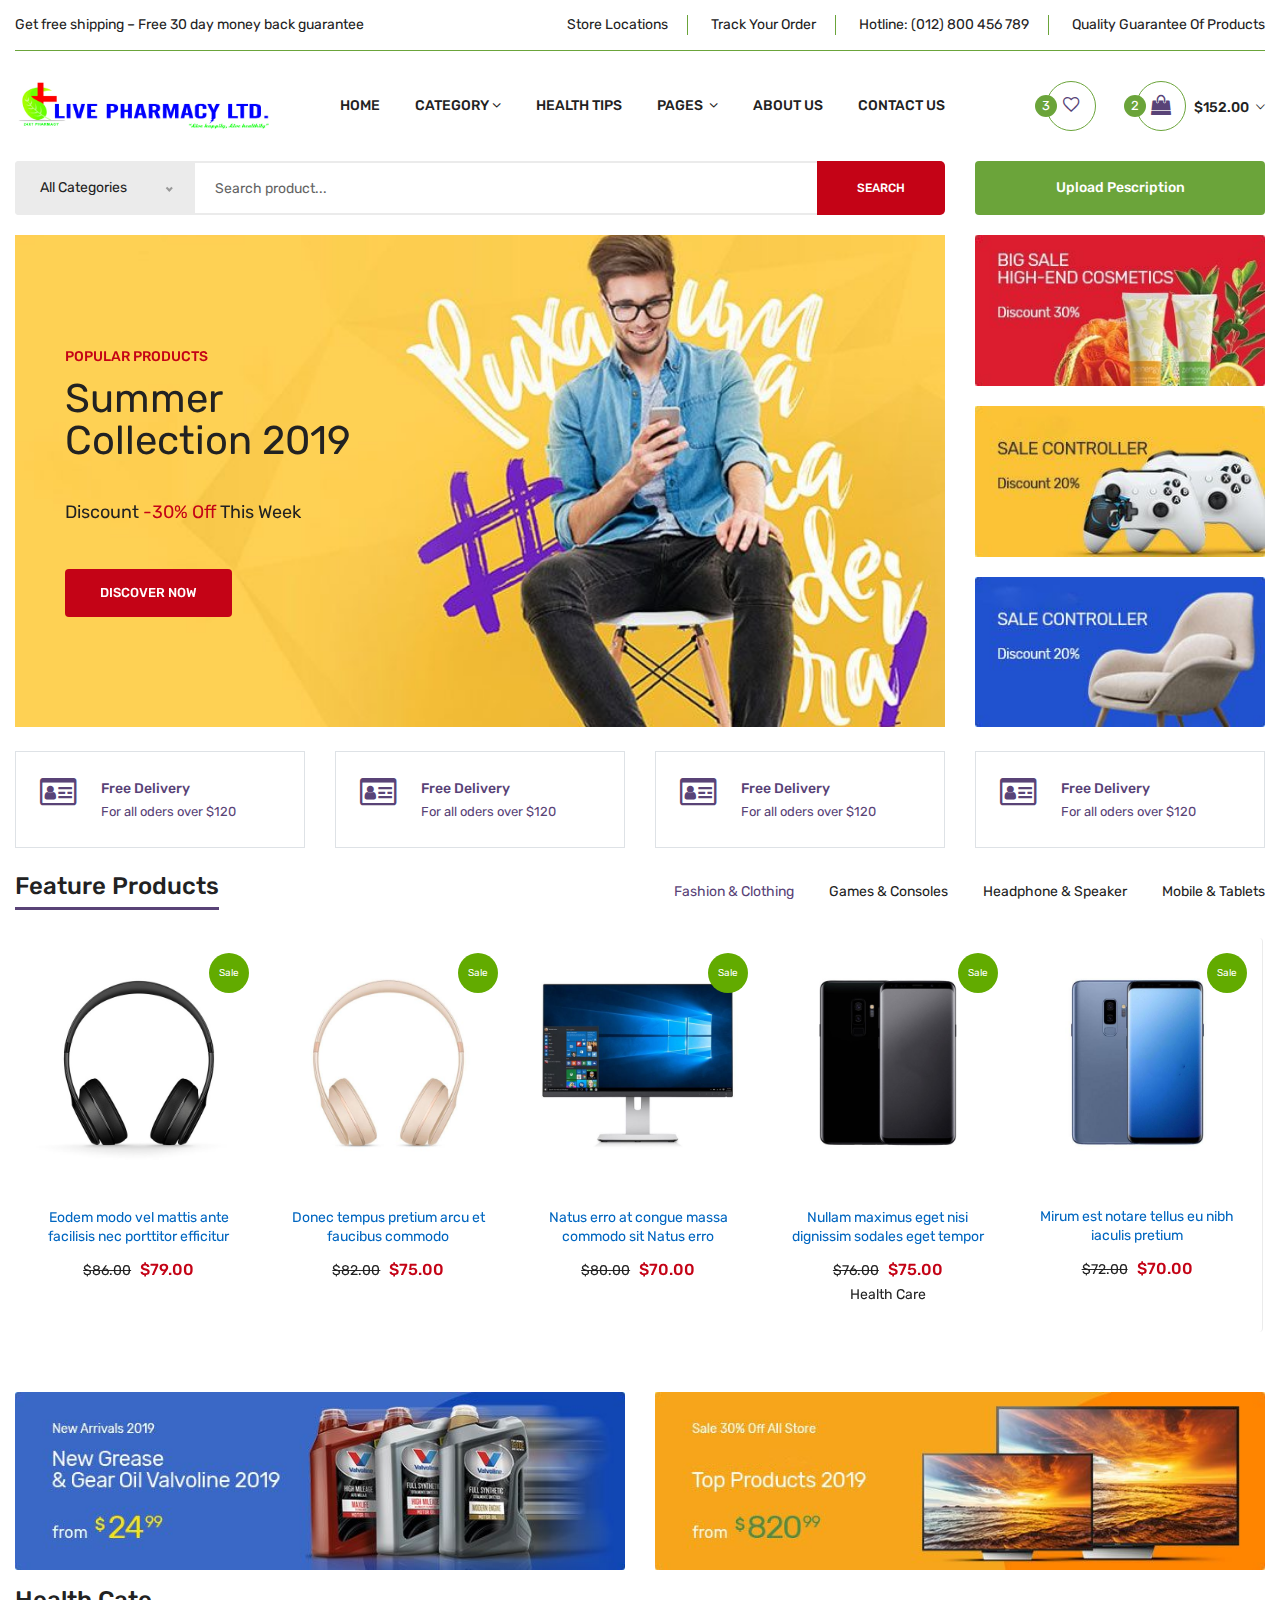
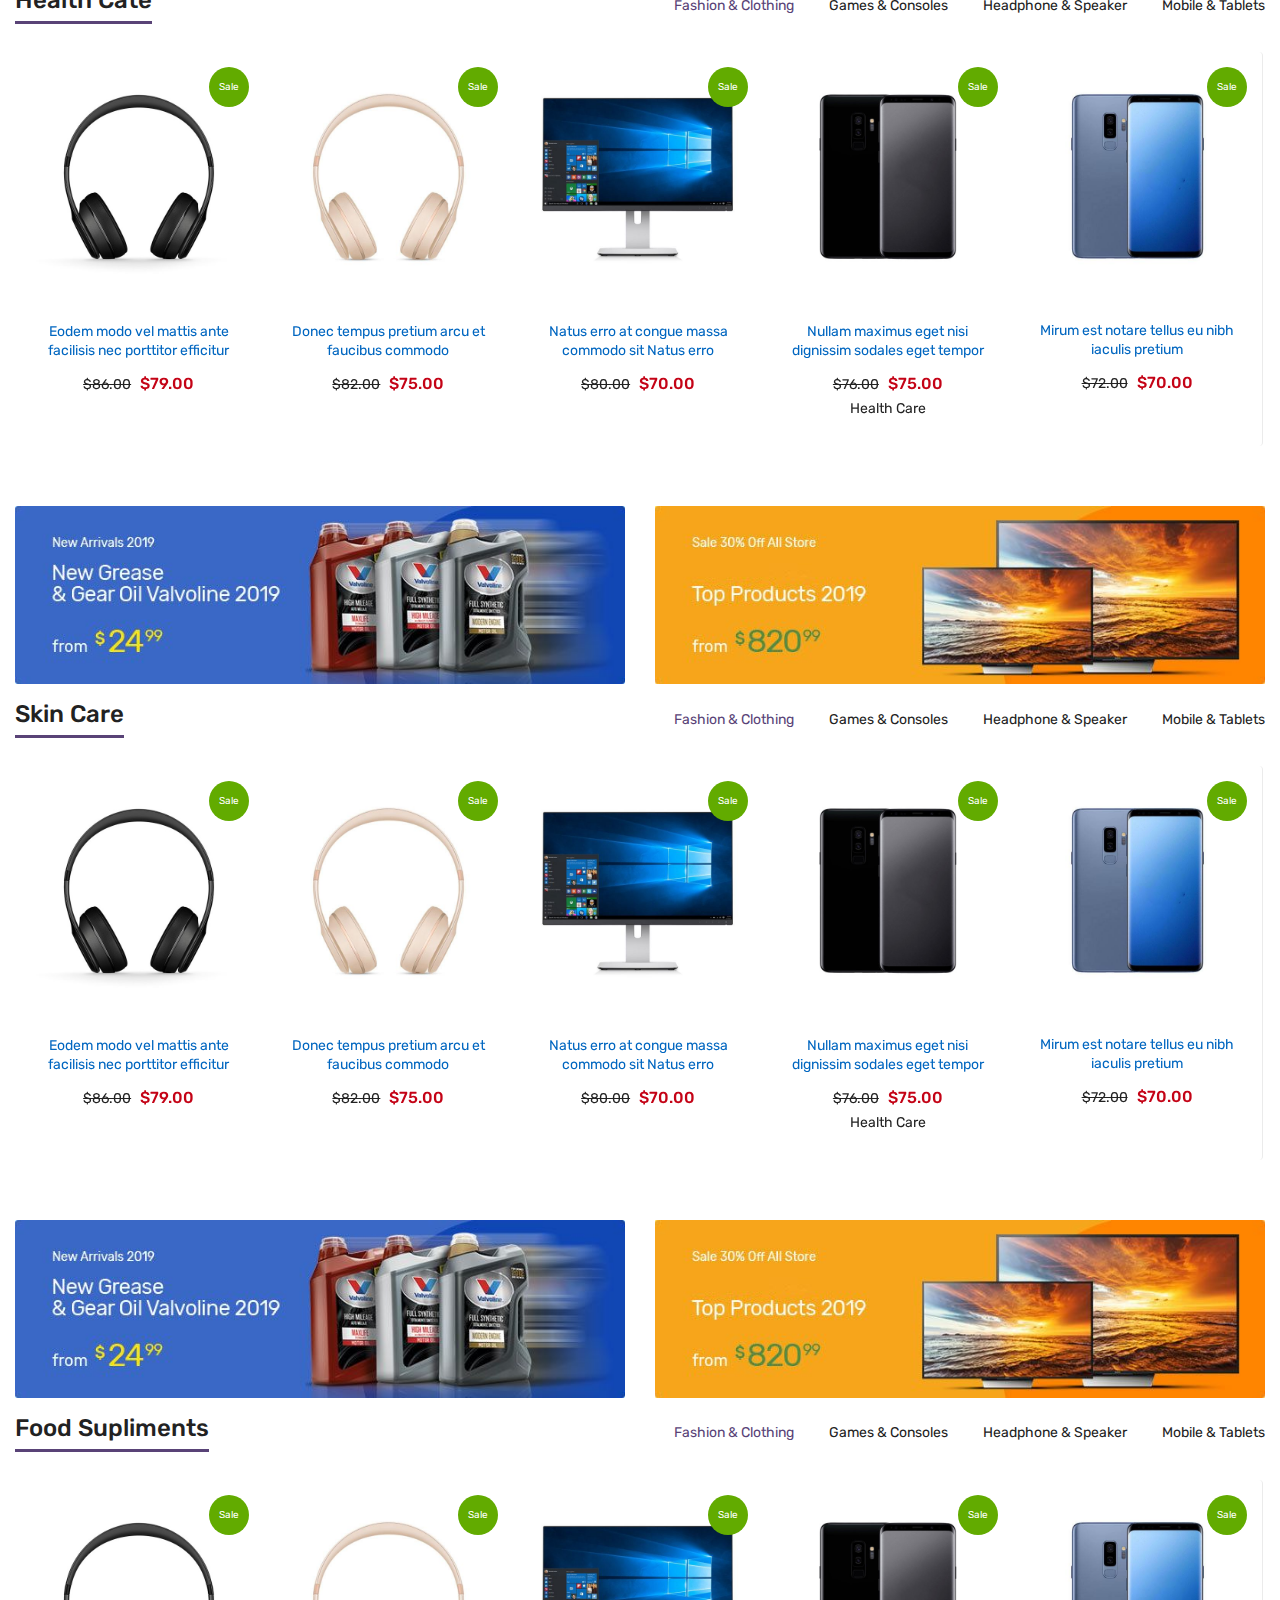
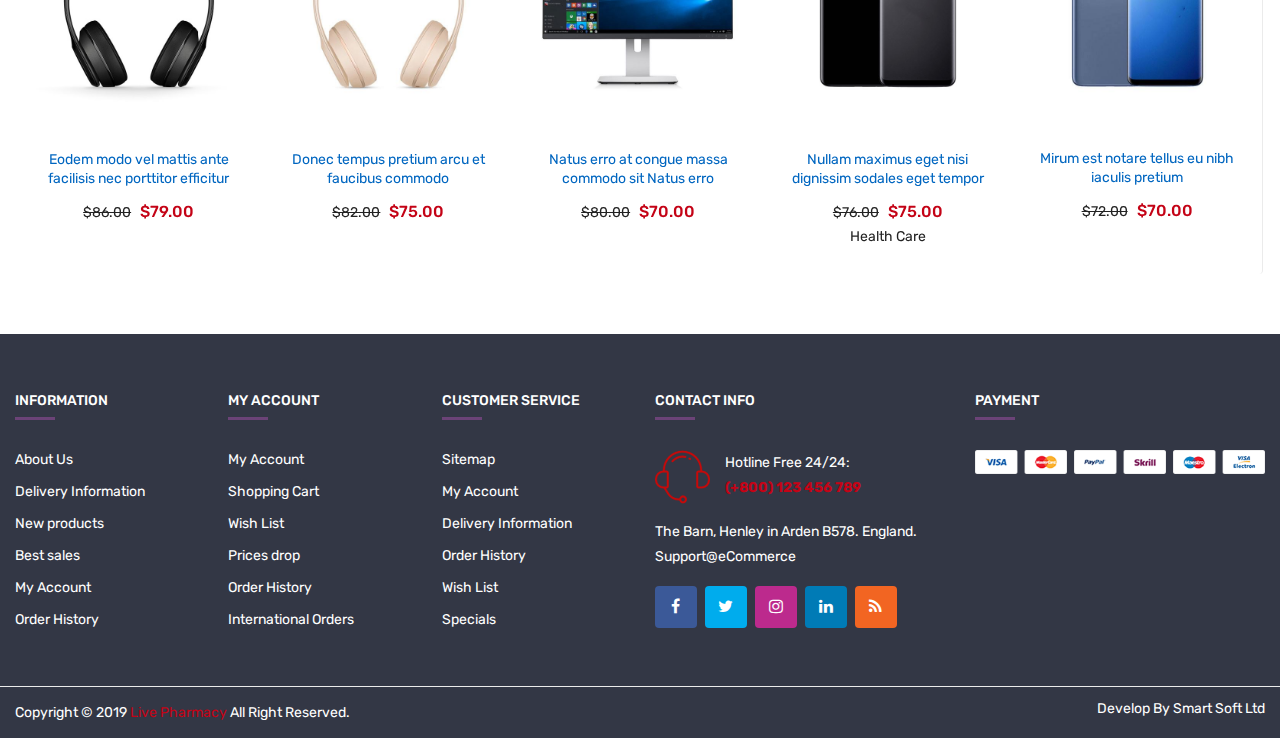
==== commit 4e8eae5b: "271019" ====
--- a/index.html
+++ b/index.html
@@ -28,7 +28,6 @@
     <!--Offcanvas menu area start-->
     <div class="off_canvars_overlay"></div>
     <div class="Offcanvas_menu">
-        <div class="container">
             <div class="row">
                 <div class="col-12">
                     <div class="canvas_open">
@@ -145,37 +144,30 @@
                             <ul class="offcanvas_main_menu">
                                 <li class="menu-item-has-children active">
                                     <a href="#">Home</a>
-                                    <ul class="sub-menu">
-                                        <li><a href="index.html">Home 1</a></li>
-                                        <li><a href="index-2.html">Home 2</a></li>
-                                        <li><a href="index-3.html">Home 3</a></li>
-                                        <li><a href="index-4.html">Home 4</a></li>
-                                        <li><a href="index-5.html">Home 5</a></li>
-                                        <li><a href="index-6.html">Home 6</a></li>
-                                    </ul>
+                                    
                                 </li>
                                 <li class="menu-item-has-children">
-                                    <a href="#">Shop</a>
+                                    <a href="#">Category</a>
                                     <ul class="sub-menu">
                                         <li class="menu-item-has-children">
                                             <a href="#">Shop Layouts</a>
                                             <ul class="sub-menu">
-                                                <li><a href="shop.html">shop</a></li>
-                                                <li><a href="shop-fullwidth.html">Full Width</a></li>
-                                                <li><a href="shop-fullwidth-list.html">Full Width list</a></li>
-                                                <li><a href="shop-right-sidebar.html">Right Sidebar </a></li>
-                                                <li><a href="shop-right-sidebar-list.html"> Right Sidebar list</a></li>
-                                                <li><a href="shop-list.html">List View</a></li>
+                                                <li><a href="#">shop</a></li>
+                                                <li><a href="#">Full Width</a></li>
+                                                <li><a href="#">Full Width list</a></li>
+                                                <li><a href="#">Right Sidebar </a></li>
+                                                <li><a href="#"> Right Sidebar list</a></li>
+                                                <li><a href="#">List View</a></li>
                                             </ul>
                                         </li>
                                         <li class="menu-item-has-children">
                                             <a href="#">other Pages</a>
                                             <ul class="sub-menu">
-                                                <li><a href="cart.html">cart</a></li>
-                                                <li><a href="wishlist.html">Wishlist</a></li>
-                                                <li><a href="checkout.html">Checkout</a></li>
-                                                <li><a href="my-account.html">my account</a></li>
-                                                <li><a href="404.html">Error 404</a></li>
+                                                <li><a href="#">cart</a></li>
+                                                <li><a href="#">Wishlist</a></li>
+                                                <li><a href="#l">Checkout</a></li>
+                                                <li><a href="#">my account</a></li>
+                                                <li><a href="#">Error 404</a></li>
                                             </ul>
                                         </li>
                                         <li class="menu-item-has-children">
@@ -183,38 +175,27 @@
                                             <ul class="sub-menu">
                                                 <li><a href="product-details.html">product details</a></li>
                                                 <li><a href="product-sidebar.html">product sidebar</a></li>
-                                                <li><a href="product-grouped.html">product grouped</a></li>
-                                                <li><a href="variable-product.html">product variable</a></li>
-                                                <li><a href="product-countdown.html">product countdown</a></li>
-                                            </ul>
+                                                <li><a href="#">product grouped</a></li>
+                                                <li><a href="#">product variable</a></li>
+                                                <li><a href="#">product countdown</a></li>
+                                            </ul>#
                                         </li>
                                     </ul>
                                 </li>
                                 <li class="menu-item-has-children">
-                                    <a href="#">blog</a>
-                                    <ul class="sub-menu">
-                                        <li><a href="blog.html">blog</a></li>
-                                        <li><a href="blog-details.html">blog details</a></li>
-                                        <li><a href="blog-fullwidth.html">blog fullwidth</a></li>
-                                        <li><a href="blog-sidebar.html">blog sidebar</a></li>
-                                        <li><a href="blog-no-sidebar.html">blog no sidebar</a></li>
-                                    </ul>
+                                    <a href="blog.html">Health Tips</a>
+                                   
 
                                 </li>
                                 <li class="menu-item-has-children">
                                     <a href="#">pages </a>
                                     <ul class="sub-menu">
-                                        <li><a href="about.html">About Us</a></li>
-                                        <li><a href="faq.html">Frequently Questions</a></li>
                                         <li><a href="privacy-policy.html">privacy policy</a></li>
-                                        <li><a href="contact.html">contact</a></li>
                                         <li><a href="login.html">login</a></li>
                                         <li><a href="404.html">Error 404</a></li>
                                     </ul>
                                 </li>
-                                <li class="menu-item-has-children">
-                                    <a href="my-account.html">my account</a>
-                                </li>
+                                
                                 <li class="menu-item-has-children">
                                     <a href="about.html">About Us</a>
                                 </li>
@@ -270,71 +251,62 @@
                     <div class="row align-items-center">
                         <div class="col-lg-2 col-md-6">
                             <div class="logo">
-                                <a href="index.html"><img src="assets/img/logo/logo.png" alt=""></a>
+                                <a href="index.html"><img src="assets/img/logo/logo.jpg" alt=""></a>
                             </div>
                         </div>
-                        <div class="col-lg-7 col-md-12">
-                            <div class="main_menu menu_position text-center">
+                        <div class="col-lg-7 col-md-12 ">
+                            <div class="main_menu menu_position text-right">
                                 <nav>
                                     <ul>
-                                        <li><a href="index.html">home<i class="fa fa-angle-down"></i></a>
-                                            <ul class="sub_menu">
-                                                <li><a href="index.html">Home shop 1</a></li>
-                                                <li><a href="index-2.html">Home shop 2</a></li>
-                                                <li><a href="index-3.html">Home shop 3</a></li>
-                                                <li><a href="index-4.html">Home shop 4</a></li>
-                                                <li><a href="index-5.html">Home shop 5</a></li>
-                                                <li><a href="index-6.html">Home shop 6</a></li>
-                                            </ul>
+                                        <li><a href="index.html">home</a>
+                                            
                                         </li>
-                                        <li class="mega_items"><a href="shop.html">shop<i class="fa fa-angle-down"></i></a>
+                                        <li class="mega_items"><a href="shop.html">Category<i class="fa fa-angle-down"></i></a>
                                             <div class="mega_menu">
                                                 <ul class="mega_menu_inner">
                                                     <li><a href="#">Shop Layouts</a>
                                                         <ul>
-                                                            <li><a href="shop-fullwidth.html">Full Width</a></li>
-                                                            <li><a href="shop-fullwidth-list.html">Full Width list</a></li>
-                                                            <li><a href="shop-right-sidebar.html">Right Sidebar </a></li>
-                                                            <li><a href="shop-right-sidebar-list.html"> Right Sidebar list</a></li>
+                                                            <li><a href="">Full Width</a></li>
+                                                            <li><a href="">Full Width list</a></li>
+                                                            <li><a href="">Right Sidebar </a></li>
+                                                            <li><a href=""> Right Sidebar list</a></li>
                                                             <li><a href="shop-list.html">List View</a></li>
                                                         </ul>
                                                     </li>
                                                     <li><a href="#">other Pages</a>
                                                         <ul>
-                                                            <li><a href="cart.html">cart</a></li>
-                                                            <li><a href="wishlist.html">Wishlist</a></li>
-                                                            <li><a href="checkout.html">Checkout</a></li>
-                                                            <li><a href="my-account.html">my account</a></li>
-                                                            <li><a href="404.html">Error 404</a></li>
+                                                            <li><a href="">cart</a></li>
+                                                            <li><a href="">Wishlist</a></li>
+                                                            <li><a href="">Checkout</a></li>
+                                                            <li><a href="">my account</a></li>
+                                                            <li><a href="">Error 404</a></li>
                                                         </ul>
                                                     </li>
                                                     <li><a href="#">Product Types</a>
                                                         <ul>
                                                             <li><a href="product-details.html">product details</a></li>
                                                             <li><a href="product-sidebar.html">product sidebar</a></li>
-                                                            <li><a href="product-grouped.html">product grouped</a></li>
-                                                            <li><a href="variable-product.html">product variable</a></li>
-                                                            <li><a href="product-countdown.html">product countdown</a></li>
+                                                            <li><a href="">product grouped</a></li>
+                                                            <li><a href="">product variable</a></li>
+                                                            <li><a href="l">product countdown</a></li>
 
                                                         </ul>
                                                     </li>
                                                 </ul>
                                             </div>
                                         </li>
-                                        <li><a href="blog.html">blog<i class="fa fa-angle-down"></i></a>
-                                            <ul class="sub_menu pages">
+                                        <li><a href="blog.html">Health tips</a>
+                                           <!-- <ul class="sub_menu pages">
                                                 <li><a href="blog-details.html">blog details</a></li>
-                                                <li><a href="blog-fullwidth.html">blog fullwidth</a></li>
+                                                <li><a href="">blog fullwidth</a></li>
                                                 <li><a href="blog-sidebar.html">blog sidebar</a></li>
                                                 <li><a href="blog-no-sidebar.html">blog no sidebar</a></li>
-                                            </ul>
+                                            </ul>-->
                                         </li>
-                                        <li><a class="active" href="#">pages <i class="fa fa-angle-down"></i></a>
+                                        <li><a class="" href="#">pages <i class="fa fa-angle-down"></i></a>
                                             <ul class="sub_menu pages">
-                                                <li><a href="about.html">About Us</a></li>
-                                                <li><a href="faq.html">Frequently Questions</a></li>
+                                              
                                                 <li><a href="privacy-policy.html">privacy policy</a></li>
-                                                <li><a href="contact.html">contact</a></li>
                                                 <li><a href="login.html">login</a></li>
                                                 <li><a href="404.html">Error 404</a></li>
                                             </ul>
@@ -419,134 +391,8 @@
                 <!--header bottom satrt-->
                 <div class="header_bottom">
                     <div class="row align-items-center">
-                        <div class="column1 col-lg-3 col-md-6">
-                            <div class="categories_menu">
-                                <div class="categories_title">
-                                    <h2 class="categori_toggle">ALL CATEGORIES</h2>
-                                </div>
-                                <div class="categories_menu_toggle">
-                                    <ul>
-                                        <li class="menu_item_children"><a href="#">Brake Parts <i class="fa fa-angle-right"></i></a>
-                                            <ul class="categories_mega_menu">
-                                                <li class="menu_item_children"><a href="#">Dresses</a>
-                                                    <ul class="categorie_sub_menu">
-                                                        <li><a href="#">Sweater</a></li>
-                                                        <li><a href="#">Evening</a></li>
-                                                        <li><a href="#">Day</a></li>
-                                                        <li><a href="#">Sports</a></li>
-                                                    </ul>
-                                                </li>
-                                                <li class="menu_item_children"><a href="#">Handbags</a>
-                                                    <ul class="categorie_sub_menu">
-                                                        <li><a href="#">Shoulder</a></li>
-                                                        <li><a href="#">Satchels</a></li>
-                                                        <li><a href="#">kids</a></li>
-                                                        <li><a href="#">coats</a></li>
-                                                    </ul>
-                                                </li>
-                                                <li class="menu_item_children"><a href="#">shoes</a>
-                                                    <ul class="categorie_sub_menu">
-                                                        <li><a href="#">Ankle Boots</a></li>
-                                                        <li><a href="#">Clog sandals </a></li>
-                                                        <li><a href="#">run</a></li>
-                                                        <li><a href="#">Books</a></li>
-                                                    </ul>
-                                                </li>
-                                                <li class="menu_item_children"><a href="#">Clothing</a>
-                                                    <ul class="categorie_sub_menu">
-                                                        <li><a href="#">Coats Jackets </a></li>
-                                                        <li><a href="#">Raincoats</a></li>
-                                                        <li><a href="#">Jackets</a></li>
-                                                        <li><a href="#">T-shirts</a></li>
-                                                    </ul>
-                                                </li>
-                                            </ul>
-                                        </li>
-                                        <li class="menu_item_children"><a href="#"> Wheels & Tires <i class="fa fa-angle-right"></i></a>
-                                            <ul class="categories_mega_menu column_3">
-                                                <li class="menu_item_children"><a href="#">Chair</a>
-                                                    <ul class="categorie_sub_menu">
-                                                        <li><a href="#">Dining room</a></li>
-                                                        <li><a href="#">bedroom</a></li>
-                                                        <li><a href="#"> Home & Office</a></li>
-                                                        <li><a href="#">living room</a></li>
-                                                    </ul>
-                                                </li>
-                                                <li class="menu_item_children"><a href="#">Lighting</a>
-                                                    <ul class="categorie_sub_menu">
-                                                        <li><a href="#">Ceiling Lighting</a></li>
-                                                        <li><a href="#">Wall Lighting</a></li>
-                                                        <li><a href="#">Outdoor Lighting</a></li>
-                                                        <li><a href="#">Smart Lighting</a></li>
-                                                    </ul>
-                                                </li>
-                                                <li class="menu_item_children"><a href="#">Sofa</a>
-                                                    <ul class="categorie_sub_menu">
-                                                        <li><a href="#">Fabric Sofas</a></li>
-                                                        <li><a href="#">Leather Sofas</a></li>
-                                                        <li><a href="#">Corner Sofas</a></li>
-                                                        <li><a href="#">Sofa Beds</a></li>
-                                                    </ul>
-                                                </li>
-                                            </ul>
-                                        </li>
-                                        <li class="menu_item_children"><a href="#"> Furnitured & Decor <i class="fa fa-angle-right"></i></a>
-                                            <ul class="categories_mega_menu column_2">
-                                                <li class="menu_item_children"><a href="#">Brake Tools</a>
-                                                    <ul class="categorie_sub_menu">
-                                                        <li><a href="#">Driveshafts</a></li>
-                                                        <li><a href="#">Spools</a></li>
-                                                        <li><a href="#">Diesel </a></li>
-                                                        <li><a href="#">Gasoline</a></li>
-                                                    </ul>
-                                                </li>
-                                                <li class="menu_item_children"><a href="#">Emergency Brake</a>
-                                                    <ul class="categorie_sub_menu">
-                                                        <li><a href="#">Dolls for Girls</a></li>
-                                                        <li><a href="#">Girls' Learning Toys</a></li>
-                                                        <li><a href="#">Arts and Crafts for Girls</a></li>
-                                                        <li><a href="#">Video Games for Girls</a></li>
-                                                    </ul>
-                                                </li>
-                                            </ul>
-                                        </li>
-                                        <li class="menu_item_children"><a href="#"> Turbo System <i class="fa fa-angle-right"></i></a>
-                                            <ul class="categories_mega_menu column_2">
-                                                <li class="menu_item_children"><a href="#">Check Trousers</a>
-                                                    <ul class="categorie_sub_menu">
-                                                        <li><a href="#">Building</a></li>
-                                                        <li><a href="#">Electronics</a></li>
-                                                        <li><a href="#">action figures </a></li>
-                                                        <li><a href="#">specialty & boutique toy</a></li>
-                                                    </ul>
-                                                </li>
-                                                <li class="menu_item_children"><a href="#">Calculators</a>
-                                                    <ul class="categorie_sub_menu">
-                                                        <li><a href="#">Dolls for Girls</a></li>
-                                                        <li><a href="#">Girls' Learning Toys</a></li>
-                                                        <li><a href="#">Arts and Crafts for Girls</a></li>
-                                                        <li><a href="#">Video Games for Girls</a></li>
-                                                    </ul>
-                                                </li>
-                                            </ul>
-                                        </li>
-                                        <li><a href="#"> Lighting</a></li>
-                                        <li><a href="#"> Accessories</a></li>
-                                        <li><a href="#">Body Parts</a></li>
-                                        <li><a href="#">Networking</a></li>
-                                        <li><a href="#">Perfomance Filters</a></li>
-                                        <li><a href="#"> Engine Parts</a></li>
-                                        <li id="cat_toggle" class="has-sub"><a href="#"> More Categories</a>
-                                            <ul class="categorie_sub">
-                                                <li><a href="#">Hide Categories</a></li>
-                                            </ul>
-
-                                        </li>
-                                    </ul>
-                                </div>
-                            </div>
-                        </div>
-                        <div class="column2 col-lg-6 ">
+                        
+                        <div class=" col-lg-9 ">
                             <div class="search_container">
                                 <form action="#">
                                     <div class="hover_category">
@@ -577,9 +423,9 @@
                             </div>
 
                         </div>
-                        <div class="column3 col-lg-3 col-md-6">
+                        <div class="col-lg-3 col-md-6">
                             <div class="header_bigsale">
-                                <a href="#">BIG SALE BLACK FRIDAY</a>
+                                <a href="presciption.html">Upload Pescription</a>
                             </div>
                         </div>
                     </div>
@@ -591,10 +437,10 @@
     <!--header area end-->
 
     <!--slider area start-->
-    <section class="slider_section slider_s_one mb-60 mt-20">
+    <section class="slider_section slider_s_one  mt-20 mb-4">
         <div class="container">
             <div class="row">
-                <div class="col-lg-6 offset-lg-3 col-md-12">
+                <div class="col-lg-9 col-md-12">
                     <div class="swiper-container gallery-top">
                         <div class="slider_area swiper-wrapper">
                             <div class="single_slider swiper-slide d-flex align-items-center" data-bgimg="assets/img/slider/slider1.jpg">
@@ -632,24 +478,10 @@
                         </div>
                         <!-- Add Arrows -->
 
-                        <div class="swiper-pagination"></div>
+                     
                     </div>
                     <div class="swiper-container gallery-thumbs">
-                        <div class="swiper-wrapper">
-                            <div class="swiper-slide">
-                                Eodem modo vel mattis ante nec
-                            </div>
-                            <div class="swiper-slide">
-                                <a href="#"></a>
-                                Wooden Minimalist Chair 2019
-                            </div>
-                            <div class="swiper-slide">
-                                Eodem modo vel mattis ante facilisis nec
-                            </div>
-                            <div class="swiper-slide">
-                                Donec eu libero ac dapibus
-                            </div>
-                        </div>
+                        
                     </div>
 
                 </div>
@@ -680,53 +512,52 @@
     <!--slider area end-->
 
     <!--shipping area start-->
-    <div class="shipping_area mb-60">
+       <div class="shipping_area">
         <div class="container">
-            <div class="shipping_inner">
-                <div class="single_shipping">
-                    <div class="shipping_icone">
-                        <img src="assets/img/about/shipping1.png" alt="">
-                    </div>
-                    <div class="shipping_content">
-                        <h4>Free Delivery</h4>
+            <div class=" row">
+
+                <div class="col-lg-3 col-md-3 col-12 ">
+                   <div class="col-shipping-box border">
+                    <div class="shipping_content pl-4 pb-4 pt-4">
+                    <i class="fa fa-id-card-o float-left pr-4 fa-2x" aria-hidden="true"></i>
+
+                        <h4 class="pt-1">Free Delivery</h4>
                         <p>For all oders over $120</p>
                     </div>
+                   </div>
                 </div>
-                <div class="single_shipping">
-                    <div class="shipping_icone">
-                        <img src="assets/img/about/shipping2.png" alt="">
-                    </div>
-                    <div class="shipping_content">
-                        <h4>Free Delivery</h4>
+            
+               <div class="col-lg-3 col-md-3 col-12 ">
+                   <div class="col-shipping-box border">
+                    <div class="shipping_content pl-4 pb-4 pt-4">
+                    <i class="fa fa-id-card-o float-left pr-4 fa-2x" aria-hidden="true"></i>
+
+                        <h4 class="pt-1">Free Delivery</h4>
                         <p>For all oders over $120</p>
                     </div>
+                   </div>
                 </div>
-                <div class="single_shipping">
-                    <div class="shipping_icone">
-                        <img src="assets/img/about/shipping3.png" alt="">
-                    </div>
-                    <div class="shipping_content">
-                        <h4>Free Delivery</h4>
+                
+                 <div class="col-lg-3 col-md-3 col-12 ">
+                   <div class="col-shipping-box border">
+                    <div class="shipping_content pl-4 pb-4 pt-4">
+                    <i class="fa fa-id-card-o float-left pr-4 fa-2x" aria-hidden="true"></i>
+
+                        <h4 class="pt-1">Free Delivery</h4>
                         <p>For all oders over $120</p>
                     </div>
+                   </div>
                 </div>
-                <div class="single_shipping">
-                    <div class="shipping_icone">
-                        <img src="assets/img/about/shipping4.png" alt="">
-                    </div>
-                    <div class="shipping_content">
-                        <h4>Free Delivery</h4>
+                
+                 <div class="col-lg-3 col-md-3 col-12 ">
+                   <div class="col-shipping-box border">
+                    <div class="shipping_content pl-4 pb-4 pt-4">
+                    <i class="fa fa-id-card-o float-left pr-4 fa-2x" aria-hidden="true"></i>
+
+                        <h4 class="pt-1">Free Delivery</h4>
                         <p>For all oders over $120</p>
                     </div>
-                </div>
-                <div class="single_shipping">
-                    <div class="shipping_icone">
-                        <img src="assets/img/about/shipping5.png" alt="">
-                    </div>
-                    <div class="shipping_content">
-                        <h4>Free Delivery</h4>
-                        <p>For all oders over $120</p>
-                    </div>
+                   </div>
                 </div>
             </div>
         </div>
@@ -734,106 +565,8 @@
     <!--shipping area end-->
 
     <!--home section bg area start-->
-    <div class="home_section_bg">
-
-        <!--Categories product area start-->
-        <div class="categories_product_area mb-55">
-            <div class="container">
-                <div class="categories_product_inner">
-                    <div class="single_categories_product">
-                        <div class="categories_product_content">
-                            <h4><a href="shop.html"> Cells & Tablets</a></h4>
-                            <p>12 Products</p>
-                        </div>
-                        <div class="categories_product_thumb">
-                            <a href="shop.html"><img src="assets/img/s-product/category1.jpg" alt=""></a>
-                        </div>
-                    </div>
-                    <div class="single_categories_product">
-                        <div class="categories_product_content">
-                            <h4><a href="shop.html"> Computer</a></h4>
-                            <p>24 Products</p>
-                        </div>
-                        <div class="categories_product_thumb">
-                            <a href="shop.html"><img src="assets/img/s-product/category2.jpg" alt=""></a>
-                        </div>
-                    </div>
-                    <div class="single_categories_product">
-                        <div class="categories_product_content">
-                            <h4><a href="shop.html"> Fashion</a></h4>
-                            <p>22 Products</p>
-                        </div>
-                        <div class="categories_product_thumb">
-                            <a href="shop.html"><img src="assets/img/s-product/category3.jpg" alt=""></a>
-                        </div>
-                    </div>
-                    <div class="single_categories_product">
-                        <div class="categories_product_content">
-                            <h4><a href="shop.html"> Sunglasses</a></h4>
-                            <p>06 Products</p>
-                        </div>
-                        <div class="categories_product_thumb">
-                            <a href="shop.html"><img src="assets/img/s-product/category4.jpg" alt=""></a>
-                        </div>
-                    </div>
-                    <div class="single_categories_product">
-                        <div class="categories_product_content">
-                            <h4><a href="shop.html"> Baby & Kids</a></h4>
-                            <p>20 Products</p>
-                        </div>
-                        <div class="categories_product_thumb">
-                            <a href="shop.html"><img src="assets/img/s-product/category5.jpg" alt=""></a>
-                        </div>
-                    </div>
-                    <div class="single_categories_product">
-                        <div class="categories_product_content">
-                            <h4><a href="shop.html"> Accessories</a></h4>
-                            <p>04 Products</p>
-                        </div>
-                        <div class="categories_product_thumb">
-                            <a href="shop.html"><img src="assets/img/s-product/category6.jpg" alt=""></a>
-                        </div>
-                    </div>
-                    <div class="single_categories_product">
-                        <div class="categories_product_content">
-                            <h4><a href="shop.html"> Cells & Tablets</a></h4>
-                            <p>12 Products</p>
-                        </div>
-                        <div class="categories_product_thumb">
-                            <a href="shop.html"><img src="assets/img/s-product/category7.jpg" alt=""></a>
-                        </div>
-                    </div>
-                    <div class="single_categories_product">
-                        <div class="categories_product_content">
-                            <h4><a href="shop.html"> Accessories</a></h4>
-                            <p>12 Products</p>
-                        </div>
-                        <div class="categories_product_thumb">
-                            <a href="shop.html"><img src="assets/img/s-product/category8.jpg" alt=""></a>
-                        </div>
-                    </div>
-                    <div class="single_categories_product">
-                        <div class="categories_product_content">
-                            <h4><a href="shop.html"> Cells & Tablets</a></h4>
-                            <p>12 Products</p>
-                        </div>
-                        <div class="categories_product_thumb">
-                            <a href="shop.html"><img src="assets/img/s-product/category9.jpg" alt=""></a>
-                        </div>
-                    </div>
-                    <div class="single_categories_product">
-                        <div class="categories_product_content">
-                            <h4><a href="shop.html"> Baby & Kids</a></h4>
-                            <p>12 Products</p>
-                        </div>
-                        <div class="categories_product_thumb">
-                            <a href="shop.html"><img src="assets/img/s-product/category10.jpg" alt=""></a>
-                        </div>
-                    </div>
-                </div>
-            </div>
-        </div>
-        <!--Categories product area end-->
+    <div class="home_section_bg mt-4">
+
 
         <!--product area start-->
         <div class="product_area deals_product">
@@ -842,7 +575,7 @@
                     <div class="col-12">
                         <div class="product_header">
                             <div class="section_title">
-                                <h2>Deals Of The Month</h2>
+                                <h2>Feature Products</h2>
 
                             </div>
                             <div class="product_tab_btn">
@@ -899,13 +632,7 @@
                                                 <span class="old_price">$86.00</span>
                                                 <span class="current_price">$79.00</span>
                                             </div>
-                                            <div class="countdown_text">
-                                                <p><span>Hurry Up!</span> Offers ends in: </p>
-                                            </div>
-                                            <div class="product_timing">
-                                                <div data-countdown="2021/12/15"></div>
-                                            </div>
-                                        </div>
+                                           
                                         <div class="add_to_cart">
                                             <a href="cart.html" title="Add to cart">Add to cart</a>
                                         </div>
@@ -937,12 +664,7 @@
                                                 <span class="old_price">$82.00</span>
                                                 <span class="current_price">$75.00</span>
                                             </div>
-                                            <div class="countdown_text">
-                                                <p><span>Hurry Up!</span> Offers ends in: </p>
-                                            </div>
-                                            <div class="product_timing">
-                                                <div data-countdown="2021/08/15"></div>
-                                            </div>
+                                           
                                         </div>
                                         <div class="add_to_cart">
                                             <a href="cart.html" title="Add to cart">Add to cart</a>
@@ -975,12 +697,7 @@
                                                 <span class="old_price">$80.00</span>
                                                 <span class="current_price">$70.00</span>
                                             </div>
-                                            <div class="countdown_text">
-                                                <p><span>Hurry Up!</span> Offers ends in: </p>
-                                            </div>
-                                            <div class="product_timing">
-                                                <div data-countdown="2021/02/15"></div>
-                                            </div>
+                                          
                                         </div>
                                         <div class="add_to_cart">
                                             <a href="cart.html" title="Add to cart">Add to cart</a>
@@ -1013,12 +730,7 @@
                                                 <span class="old_price">$76.00</span>
                                                 <span class="current_price">$75.00</span>
                                             </div>
-                                            <div class="countdown_text">
-                                                <p><span>Hurry Up!</span> Offers ends in: </p>
-                                            </div>
-                                            <div class="product_timing">
-                                                <div data-countdown="2021/11/15"></div>
-                                            </div>
+                                            Health Care
                                         </div>
                                         <div class="add_to_cart">
                                             <a href="cart.html" title="Add to cart">Add to cart</a>
@@ -1051,20 +763,16 @@
                                                 <span class="old_price">$72.00</span>
                                                 <span class="current_price">$70.00</span>
                                             </div>
-                                            <div class="countdown_text">
-                                                <p><span>Hurry Up!</span> Offers ends in: </p>
-                                            </div>
-                                            <div class="product_timing">
-                                                <div data-countdown="2021/12/15"></div>
-                                            </div>
-                                        </div>
-                                        <div class="add_to_cart">
-                                            <a href="cart.html" title="Add to cart">Add to cart</a>
-                                        </div>
-
-                                    </div>
-                                </figure>
-                            </article>
+                                           
+                                        </div>
+                                        <div class="add_to_cart">
+                                            <a href="cart.html" title="Add to cart">Add to cart</a>
+                                        </div>
+
+                                    </div>
+                                </figure>
+                            </article>
+
                             <article class="single_product">
                                 <figure>
 
@@ -1089,12 +797,7 @@
                                                 <span class="old_price">$65.00</span>
                                                 <span class="current_price">$60.00</span>
                                             </div>
-                                            <div class="countdown_text">
-                                                <p><span>Hurry Up!</span> Offers ends in: </p>
-                                            </div>
-                                            <div class="product_timing">
-                                                <div data-countdown="2021/10/15"></div>
-                                            </div>
+                                            
                                         </div>
                                         <div class="add_to_cart">
                                             <a href="cart.html" title="Add to cart">Add to cart</a>
@@ -1104,6 +807,7 @@
                                 </figure>
                             </article>
                         </div>
+
                     </div>
                     <div class="tab-pane fade" id="Games" role="tabpanel">
                         <div class="product_carousel product_style product_column5 owl-carousel">
@@ -1131,12 +835,7 @@
                                                 <span class="old_price">$80.00</span>
                                                 <span class="current_price">$70.00</span>
                                             </div>
-                                            <div class="countdown_text">
-                                                <p><span>Hurry Up!</span> Offers ends in: </p>
-                                            </div>
-                                            <div class="product_timing">
-                                                <div data-countdown="2021/02/15"></div>
-                                            </div>
+                                           
                                         </div>
                                         <div class="add_to_cart">
                                             <a href="cart.html" title="Add to cart">Add to cart</a>
@@ -1169,12 +868,7 @@
                                                 <span class="old_price">$76.00</span>
                                                 <span class="current_price">$75.00</span>
                                             </div>
-                                            <div class="countdown_text">
-                                                <p><span>Hurry Up!</span> Offers ends in: </p>
-                                            </div>
-                                            <div class="product_timing">
-                                                <div data-countdown="2021/11/15"></div>
-                                            </div>
+                                          
                                         </div>
                                         <div class="add_to_cart">
                                             <a href="cart.html" title="Add to cart">Add to cart</a>
@@ -1207,12 +901,7 @@
                                                 <span class="old_price">$72.00</span>
                                                 <span class="current_price">$70.00</span>
                                             </div>
-                                            <div class="countdown_text">
-                                                <p><span>Hurry Up!</span> Offers ends in: </p>
-                                            </div>
-                                            <div class="product_timing">
-                                                <div data-countdown="2021/12/15"></div>
-                                            </div>
+                                           
                                         </div>
                                         <div class="add_to_cart">
                                             <a href="cart.html" title="Add to cart">Add to cart</a>
@@ -1245,12 +934,7 @@
                                                 <span class="old_price">$65.00</span>
                                                 <span class="current_price">$60.00</span>
                                             </div>
-                                            <div class="countdown_text">
-                                                <p><span>Hurry Up!</span> Offers ends in: </p>
-                                            </div>
-                                            <div class="product_timing">
-                                                <div data-countdown="2021/10/15"></div>
-                                            </div>
+                                          
                                         </div>
                                         <div class="add_to_cart">
                                             <a href="cart.html" title="Add to cart">Add to cart</a>
@@ -1283,12 +967,7 @@
                                                 <span class="old_price">$86.00</span>
                                                 <span class="current_price">$79.00</span>
                                             </div>
-                                            <div class="countdown_text">
-                                                <p><span>Hurry Up!</span> Offers ends in: </p>
-                                            </div>
-                                            <div class="product_timing">
-                                                <div data-countdown="2021/12/15"></div>
-                                            </div>
+                                           
                                         </div>
                                         <div class="add_to_cart">
                                             <a href="cart.html" title="Add to cart">Add to cart</a>
@@ -1321,12 +1000,7 @@
                                                 <span class="old_price">$82.00</span>
                                                 <span class="current_price">$75.00</span>
                                             </div>
-                                            <div class="countdown_text">
-                                                <p><span>Hurry Up!</span> Offers ends in: </p>
-                                            </div>
-                                            <div class="product_timing">
-                                                <div data-countdown="2021/08/15"></div>
-                                            </div>
+                                           
                                         </div>
                                         <div class="add_to_cart">
                                             <a href="cart.html" title="Add to cart">Add to cart</a>
@@ -1363,12 +1037,7 @@
                                                 <span class="old_price">$76.00</span>
                                                 <span class="current_price">$75.00</span>
                                             </div>
-                                            <div class="countdown_text">
-                                                <p><span>Hurry Up!</span> Offers ends in: </p>
-                                            </div>
-                                            <div class="product_timing">
-                                                <div data-countdown="2021/11/15"></div>
-                                            </div>
+                                           
                                         </div>
                                         <div class="add_to_cart">
                                             <a href="cart.html" title="Add to cart">Add to cart</a>
@@ -1400,12 +1069,7 @@
                                                 <span class="old_price">$86.00</span>
                                                 <span class="current_price">$79.00</span>
                                             </div>
-                                            <div class="countdown_text">
-                                                <p><span>Hurry Up!</span> Offers ends in: </p>
-                                            </div>
-                                            <div class="product_timing">
-                                                <div data-countdown="2021/12/15"></div>
-                                            </div>
+                                           
                                         </div>
                                         <div class="add_to_cart">
                                             <a href="cart.html" title="Add to cart">Add to cart</a>
@@ -1438,12 +1102,7 @@
                                                 <span class="old_price">$82.00</span>
                                                 <span class="current_price">$75.00</span>
                                             </div>
-                                            <div class="countdown_text">
-                                                <p><span>Hurry Up!</span> Offers ends in: </p>
-                                            </div>
-                                            <div class="product_timing">
-                                                <div data-countdown="2021/08/15"></div>
-                                            </div>
+                                           
                                         </div>
                                         <div class="add_to_cart">
                                             <a href="cart.html" title="Add to cart">Add to cart</a>
@@ -1476,12 +1135,7 @@
                                                 <span class="old_price">$80.00</span>
                                                 <span class="current_price">$70.00</span>
                                             </div>
-                                            <div class="countdown_text">
-                                                <p><span>Hurry Up!</span> Offers ends in: </p>
-                                            </div>
-                                            <div class="product_timing">
-                                                <div data-countdown="2021/02/15"></div>
-                                            </div>
+                                          
                                         </div>
                                         <div class="add_to_cart">
                                             <a href="cart.html" title="Add to cart">Add to cart</a>
@@ -1514,12 +1168,7 @@
                                                 <span class="old_price">$72.00</span>
                                                 <span class="current_price">$70.00</span>
                                             </div>
-                                            <div class="countdown_text">
-                                                <p><span>Hurry Up!</span> Offers ends in: </p>
-                                            </div>
-                                            <div class="product_timing">
-                                                <div data-countdown="2021/12/15"></div>
-                                            </div>
+                                            
                                         </div>
                                         <div class="add_to_cart">
                                             <a href="cart.html" title="Add to cart">Add to cart</a>
@@ -1552,12 +1201,7 @@
                                                 <span class="old_price">$65.00</span>
                                                 <span class="current_price">$60.00</span>
                                             </div>
-                                            <div class="countdown_text">
-                                                <p><span>Hurry Up!</span> Offers ends in: </p>
-                                            </div>
-                                            <div class="product_timing">
-                                                <div data-countdown="2021/10/15"></div>
-                                            </div>
+                                          
                                         </div>
                                         <div class="add_to_cart">
                                             <a href="cart.html" title="Add to cart">Add to cart</a>
@@ -1594,12 +1238,7 @@
                                                 <span class="old_price">$72.00</span>
                                                 <span class="current_price">$70.00</span>
                                             </div>
-                                            <div class="countdown_text">
-                                                <p><span>Hurry Up!</span> Offers ends in: </p>
-                                            </div>
-                                            <div class="product_timing">
-                                                <div data-countdown="2021/12/15"></div>
-                                            </div>
+                                          
                                         </div>
                                         <div class="add_to_cart">
                                             <a href="cart.html" title="Add to cart">Add to cart</a>
@@ -1632,12 +1271,7 @@
                                                 <span class="old_price">$86.00</span>
                                                 <span class="current_price">$79.00</span>
                                             </div>
-                                            <div class="countdown_text">
-                                                <p><span>Hurry Up!</span> Offers ends in: </p>
-                                            </div>
-                                            <div class="product_timing">
-                                                <div data-countdown="2021/12/15"></div>
-                                            </div>
+                                            
                                         </div>
                                         <div class="add_to_cart">
                                             <a href="cart.html" title="Add to cart">Add to cart</a>
@@ -1670,12 +1304,7 @@
                                                 <span class="old_price">$80.00</span>
                                                 <span class="current_price">$70.00</span>
                                             </div>
-                                            <div class="countdown_text">
-                                                <p><span>Hurry Up!</span> Offers ends in: </p>
-                                            </div>
-                                            <div class="product_timing">
-                                                <div data-countdown="2021/02/15"></div>
-                                            </div>
+                                            
                                         </div>
                                         <div class="add_to_cart">
                                             <a href="cart.html" title="Add to cart">Add to cart</a>
@@ -1708,12 +1337,7 @@
                                                 <span class="old_price">$76.00</span>
                                                 <span class="current_price">$75.00</span>
                                             </div>
-                                            <div class="countdown_text">
-                                                <p><span>Hurry Up!</span> Offers ends in: </p>
-                                            </div>
-                                            <div class="product_timing">
-                                                <div data-countdown="2021/11/15"></div>
-                                            </div>
+                                           
                                         </div>
                                         <div class="add_to_cart">
                                             <a href="cart.html" title="Add to cart">Add to cart</a>
@@ -1745,12 +1369,7 @@
                                                 <span class="old_price">$82.00</span>
                                                 <span class="current_price">$75.00</span>
                                             </div>
-                                            <div class="countdown_text">
-                                                <p><span>Hurry Up!</span> Offers ends in: </p>
-                                            </div>
-                                            <div class="product_timing">
-                                                <div data-countdown="2021/08/15"></div>
-                                            </div>
+                                           
                                         </div>
                                         <div class="add_to_cart">
                                             <a href="cart.html" title="Add to cart">Add to cart</a>
@@ -1783,13 +1402,7 @@
                                                 <span class="old_price">$65.00</span>
                                                 <span class="current_price">$60.00</span>
                                             </div>
-                                            <div class="countdown_text">
-                                                <p><span>Hurry Up!</span> Offers ends in: </p>
-                                            </div>
-                                            <div class="product_timing">
-                                                <div data-countdown="2021/10/15"></div>
-                                            </div>
-                                        </div>
+                                            
                                         <div class="add_to_cart">
                                             <a href="cart.html" title="Add to cart">Add to cart</a>
                                         </div>
@@ -1806,7 +1419,7 @@
         <!--product area end-->
 
         <!--banner area start-->
-        <div class="banner_area mb-55">
+        <div class="banner_area mb-3">
             <div class="container">
                 <div class="row">
                     <div class="col-lg-6 col-md-6">
@@ -1828,1363 +1441,36 @@
         </div>
         <!--banner area end-->
 
-        <!--product area start-->
-        <div class="product_area">
+
+ <!--product area start-->
+       <div class="product_area deals_product">
             <div class="container">
                 <div class="row">
                     <div class="col-12">
                         <div class="product_header">
                             <div class="section_title">
-                                <h2>Featured Products</h2>
+                                <h2>Health cate</h2>
 
                             </div>
                             <div class="product_tab_btn">
                                 <ul class="nav" role="tablist">
                                     <li>
-                                        <a class="active" data-toggle="tab" href="#Computer" role="tab" aria-controls="Computer" aria-selected="true">
-                                            Computer
-                                        </a>
-                                    </li>
-                                    <li>
-                                        <a data-toggle="tab" href="#Networking" role="tab" aria-controls="Networking" aria-selected="false">
-                                            Networking
-                                        </a>
-                                    </li>
-                                    <li>
-                                        <a data-toggle="tab" href="#Computer2" role="tab" aria-controls="Computer2" aria-selected="false">
-                                            Computer & Networking
-                                        </a>
-                                    </li>
-                                    <li>
-                                        <a data-toggle="tab" href="#Audio" role="tab" aria-controls="Audio" aria-selected="false">
-                                            Television & Audio
-                                        </a>
-                                    </li>
-                                </ul>
-                            </div>
-                        </div>
-                    </div>
-                </div>
-                <div class="tab-content">
-                    <div class="tab-pane fade show active" id="Computer" role="tabpanel">
-                        <div class="product_carousel product_style product_column5 owl-carousel">
-                            <div class="product_items">
-                                <article class="single_product">
-                                    <figure>
-                                        <div class="product_thumb">
-                                            <a class="primary_img" href="product-details.html"><img src="assets/img/product/product1.jpg" alt=""></a>
-                                            <a class="secondary_img" href="product-details.html"><img src="assets/img/product/product2.jpg" alt=""></a>
-                                            <div class="label_product">
-                                                <span class="label_sale">Sale</span>
-                                            </div>
-                                            <div class="action_links">
-                                                <ul>
-                                                    <li class="wishlist"><a href="wishlist.html" title="Add to Wishlist"><i class="ion-android-favorite-outline"></i></a></li>
-                                                    <li class="compare"><a href="#" title="Add to Compare"><i class="ion-ios-settings-strong"></i></a></li>
-                                                    <li class="quick_button"><a href="#" data-toggle="modal" data-target="#modal_box" title="quick view"><i class="ion-ios-search-strong"></i></a></li>
-                                                </ul>
-                                            </div>
-                                        </div>
-                                        <div class="product_content">
-                                            <div class="product_content_inner">
-                                                <h4 class="product_name"><a href="product-details.html">Eodem modo vel mattis ante facilisis nec porttitor efficitur</a></h4>
-                                                <div class="price_box">
-                                                    <span class="old_price">$86.00</span>
-                                                    <span class="current_price">$79.00</span>
-                                                </div>
-                                            </div>
-                                            <div class="add_to_cart">
-                                                <a href="cart.html" title="Add to cart">Add to cart</a>
-                                            </div>
-                                        </div>
-                                    </figure>
-                                </article>
-                                <article class="single_product">
-                                    <figure>
-                                        <div class="product_thumb">
-                                            <a class="primary_img" href="product-details.html"><img src="assets/img/product/product3.jpg" alt=""></a>
-                                            <a class="secondary_img" href="product-details.html"><img src="assets/img/product/product4.jpg" alt=""></a>
-                                            <div class="label_product">
-                                                <span class="label_sale">Sale</span>
-                                            </div>
-                                            <div class="action_links">
-                                                <ul>
-                                                    <li class="wishlist"><a href="wishlist.html" title="Add to Wishlist"><i class="ion-android-favorite-outline"></i></a></li>
-                                                    <li class="compare"><a href="#" title="Add to Compare"><i class="ion-ios-settings-strong"></i></a></li>
-                                                    <li class="quick_button"><a href="#" data-toggle="modal" data-target="#modal_box" title="quick view"><i class="ion-ios-search-strong"></i></a></li>
-                                                </ul>
-                                            </div>
-                                        </div>
-                                        <div class="product_content">
-                                            <div class="product_content_inner">
-                                                <h4 class="product_name"><a href="product-details.html">Donec tempus pretium arcu et faucibus commodo</a></h4>
-                                                <div class="price_box">
-                                                    <span class="old_price">$82.00</span>
-                                                    <span class="current_price">$75.00</span>
-                                                </div>
-                                            </div>
-                                            <div class="add_to_cart">
-                                                <a href="cart.html" title="Add to cart">Add to cart</a>
-                                            </div>
-                                        </div>
-                                    </figure>
-                                </article>
-                            </div>
-                            <div class="product_items">
-                                <article class="single_product">
-                                    <figure>
-                                        <div class="product_thumb">
-                                            <a class="primary_img" href="product-details.html"><img src="assets/img/product/product5.jpg" alt=""></a>
-                                            <a class="secondary_img" href="product-details.html"><img src="assets/img/product/product6.jpg" alt=""></a>
-                                            <div class="label_product">
-                                                <span class="label_sale">Sale</span>
-                                            </div>
-                                            <div class="action_links">
-                                                <ul>
-                                                    <li class="wishlist"><a href="wishlist.html" title="Add to Wishlist"><i class="ion-android-favorite-outline"></i></a></li>
-                                                    <li class="compare"><a href="#" title="Add to Compare"><i class="ion-ios-settings-strong"></i></a></li>
-                                                    <li class="quick_button"><a href="#" data-toggle="modal" data-target="#modal_box" title="quick view"><i class="ion-ios-search-strong"></i></a></li>
-                                                </ul>
-                                            </div>
-                                        </div>
-                                        <div class="product_content">
-                                            <div class="product_content_inner">
-                                                <h4 class="product_name"><a href="product-details.html">Natus erro at congue massa commodo sit Natus erro</a></h4>
-                                                <div class="price_box">
-                                                    <span class="old_price">$80.00</span>
-                                                    <span class="current_price">$70.00</span>
-                                                </div>
-                                            </div>
-                                            <div class="add_to_cart">
-                                                <a href="cart.html" title="Add to cart">Add to cart</a>
-                                            </div>
-
-                                        </div>
-                                    </figure>
-                                </article>
-                                <article class="single_product">
-                                    <figure>
-                                        <div class="product_thumb">
-                                            <a class="primary_img" href="product-details.html"><img src="assets/img/product/product7.jpg" alt=""></a>
-                                            <a class="secondary_img" href="product-details.html"><img src="assets/img/product/product8.jpg" alt=""></a>
-                                            <div class="label_product">
-                                                <span class="label_sale">Sale</span>
-                                            </div>
-                                            <div class="action_links">
-                                                <ul>
-                                                    <li class="wishlist"><a href="wishlist.html" title="Add to Wishlist"><i class="ion-android-favorite-outline"></i></a></li>
-                                                    <li class="compare"><a href="#" title="Add to Compare"><i class="ion-ios-settings-strong"></i></a></li>
-                                                    <li class="quick_button"><a href="#" data-toggle="modal" data-target="#modal_box" title="quick view"><i class="ion-ios-search-strong"></i></a></li>
-                                                </ul>
-                                            </div>
-                                        </div>
-                                        <div class="product_content">
-                                            <div class="product_content_inner">
-                                                <h4 class="product_name"><a href="product-details.html">Nullam maximus eget nisi dignissim sodales eget tempor</a></h4>
-                                                <div class="price_box">
-                                                    <span class="old_price">$76.00</span>
-                                                    <span class="current_price">$75.00</span>
-                                                </div>
-                                            </div>
-                                            <div class="add_to_cart">
-                                                <a href="cart.html" title="Add to cart">Add to cart</a>
-                                            </div>
-                                        </div>
-                                    </figure>
-                                </article>
-                            </div>
-                            <div class="product_items">
-                                <article class="single_product">
-                                    <figure>
-                                        <div class="product_thumb">
-                                            <a class="primary_img" href="product-details.html"><img src="assets/img/product/product9.jpg" alt=""></a>
-                                            <a class="secondary_img" href="product-details.html"><img src="assets/img/product/product10.jpg" alt=""></a>
-                                            <div class="label_product">
-                                                <span class="label_sale">Sale</span>
-                                            </div>
-                                            <div class="action_links">
-                                                <ul>
-                                                    <li class="wishlist"><a href="wishlist.html" title="Add to Wishlist"><i class="ion-android-favorite-outline"></i></a></li>
-                                                    <li class="compare"><a href="#" title="Add to Compare"><i class="ion-ios-settings-strong"></i></a></li>
-                                                    <li class="quick_button"><a href="#" data-toggle="modal" data-target="#modal_box" title="quick view"><i class="ion-ios-search-strong"></i></a></li>
-                                                </ul>
-                                            </div>
-                                        </div>
-                                        <div class="product_content">
-                                            <div class="product_content_inner">
-                                                <h4 class="product_name"><a href="product-details.html">Mirum est notare tellus eu nibh iaculis pretium</a></h4>
-                                                <div class="price_box">
-                                                    <span class="old_price">$72.00</span>
-                                                    <span class="current_price">$70.00</span>
-                                                </div>
-                                            </div>
-                                            <div class="add_to_cart">
-                                                <a href="cart.html" title="Add to cart">Add to cart</a>
-                                            </div>
-
-                                        </div>
-                                    </figure>
-                                </article>
-                                <article class="single_product">
-                                    <figure>
-                                        <div class="product_thumb">
-                                            <a class="primary_img" href="product-details.html"><img src="assets/img/product/product11.jpg" alt=""></a>
-                                            <a class="secondary_img" href="product-details.html"><img src="assets/img/product/product12.jpg" alt=""></a>
-                                            <div class="label_product">
-                                                <span class="label_sale">Sale</span>
-                                            </div>
-                                            <div class="action_links">
-                                                <ul>
-                                                    <li class="wishlist"><a href="wishlist.html" title="Add to Wishlist"><i class="ion-android-favorite-outline"></i></a></li>
-                                                    <li class="compare"><a href="#" title="Add to Compare"><i class="ion-ios-settings-strong"></i></a></li>
-                                                    <li class="quick_button"><a href="#" data-toggle="modal" data-target="#modal_box" title="quick view"><i class="ion-ios-search-strong"></i></a></li>
-                                                </ul>
-                                            </div>
-                                        </div>
-                                        <div class="product_content">
-                                            <div class="product_content_inner">
-                                                <h4 class="product_name"><a href="product-details.html">Mirum est notare tellus eu nibh iaculis pretium</a></h4>
-                                                <div class="price_box">
-                                                    <span class="old_price">$65.00</span>
-                                                    <span class="current_price">$60.00</span>
-                                                </div>
-                                            </div>
-                                            <div class="add_to_cart">
-                                                <a href="cart.html" title="Add to cart">Add to cart</a>
-                                            </div>
-
-                                        </div>
-                                    </figure>
-                                </article>
-                            </div>
-                            <div class="product_items">
-                                <article class="single_product">
-                                    <figure>
-                                        <div class="product_thumb">
-                                            <a class="primary_img" href="product-details.html"><img src="assets/img/product/product13.jpg" alt=""></a>
-                                            <a class="secondary_img" href="product-details.html"><img src="assets/img/product/product14.jpg" alt=""></a>
-                                            <div class="label_product">
-                                                <span class="label_sale">Sale</span>
-                                            </div>
-                                            <div class="action_links">
-                                                <ul>
-                                                    <li class="wishlist"><a href="wishlist.html" title="Add to Wishlist"><i class="ion-android-favorite-outline"></i></a></li>
-                                                    <li class="compare"><a href="#" title="Add to Compare"><i class="ion-ios-settings-strong"></i></a></li>
-                                                    <li class="quick_button"><a href="#" data-toggle="modal" data-target="#modal_box" title="quick view"><i class="ion-ios-search-strong"></i></a></li>
-                                                </ul>
-                                            </div>
-                                        </div>
-                                        <div class="product_content">
-                                            <div class="product_content_inner">
-                                                <h4 class="product_name"><a href="product-details.html">Nostrum exercitationem itae neque nulla nec posuere sem</a></h4>
-                                                <div class="price_box">
-                                                    <span class="old_price">$70.00</span>
-                                                    <span class="current_price">$68.00</span>
-                                                </div>
-                                            </div>
-                                            <div class="add_to_cart">
-                                                <a href="cart.html" title="Add to cart">Add to cart</a>
-                                            </div>
-
-                                        </div>
-                                    </figure>
-                                </article>
-                                <article class="single_product">
-                                    <figure>
-                                        <div class="product_thumb">
-                                            <a class="primary_img" href="product-details.html"><img src="assets/img/product/product15.jpg" alt=""></a>
-                                            <a class="secondary_img" href="product-details.html"><img src="assets/img/product/product16.jpg" alt=""></a>
-                                            <div class="label_product">
-                                                <span class="label_sale">Sale</span>
-                                            </div>
-                                            <div class="action_links">
-                                                <ul>
-                                                    <li class="wishlist"><a href="wishlist.html" title="Add to Wishlist"><i class="ion-android-favorite-outline"></i></a></li>
-                                                    <li class="compare"><a href="#" title="Add to Compare"><i class="ion-ios-settings-strong"></i></a></li>
-                                                    <li class="quick_button"><a href="#" data-toggle="modal" data-target="#modal_box" title="quick view"><i class="ion-ios-search-strong"></i></a></li>
-                                                </ul>
-                                            </div>
-                                        </div>
-                                        <div class="product_content">
-                                            <div class="product_content_inner">
-                                                <h4 class="product_name"><a href="product-details.html">Porro quisquam eget feugiat pretium posuere maximus</a></h4>
-                                                <div class="price_box">
-                                                    <span class="old_price">$65.00</span>
-                                                    <span class="current_price">$60.00</span>
-                                                </div>
-                                            </div>
-                                            <div class="add_to_cart">
-                                                <a href="cart.html" title="Add to cart">Add to cart</a>
-                                            </div>
-
-                                        </div>
-                                    </figure>
-                                </article>
-                            </div>
-                            <div class="product_items">
-                                <article class="single_product">
-                                    <figure>
-                                        <div class="product_thumb">
-                                            <a class="primary_img" href="product-details.html"><img src="assets/img/product/product17.jpg" alt=""></a>
-                                            <a class="secondary_img" href="product-details.html"><img src="assets/img/product/product18.jpg" alt=""></a>
-                                            <div class="label_product">
-                                                <span class="label_sale">Sale</span>
-                                            </div>
-                                            <div class="action_links">
-                                                <ul>
-                                                    <li class="wishlist"><a href="wishlist.html" title="Add to Wishlist"><i class="ion-android-favorite-outline"></i></a></li>
-                                                    <li class="compare"><a href="#" title="Add to Compare"><i class="ion-ios-settings-strong"></i></a></li>
-                                                    <li class="quick_button"><a href="#" data-toggle="modal" data-target="#modal_box" title="quick view"><i class="ion-ios-search-strong"></i></a></li>
-                                                </ul>
-                                            </div>
-                                        </div>
-                                        <div class="product_content">
-                                            <div class="product_content_inner">
-                                                <h4 class="product_name"><a href="product-details.html">Cras neque honcus consectetur magna imperdiet</a></h4>
-                                                <div class="price_box">
-                                                    <span class="old_price">$65.00</span>
-                                                    <span class="current_price">$60.00</span>
-                                                </div>
-                                            </div>
-                                            <div class="add_to_cart">
-                                                <a href="cart.html" title="Add to cart">Add to cart</a>
-                                            </div>
-
-                                        </div>
-                                    </figure>
-                                </article>
-                                <article class="single_product">
-                                    <figure>
-                                        <div class="product_thumb">
-                                            <a class="primary_img" href="product-details.html"><img src="assets/img/product/product19.jpg" alt=""></a>
-                                            <a class="secondary_img" href="product-details.html"><img src="assets/img/product/product20.jpg" alt=""></a>
-                                            <div class="label_product">
-                                                <span class="label_sale">Sale</span>
-                                            </div>
-                                            <div class="action_links">
-                                                <ul>
-                                                    <li class="wishlist"><a href="wishlist.html" title="Add to Wishlist"><i class="ion-android-favorite-outline"></i></a></li>
-                                                    <li class="compare"><a href="#" title="Add to Compare"><i class="ion-ios-settings-strong"></i></a></li>
-                                                    <li class="quick_button"><a href="#" data-toggle="modal" data-target="#modal_box" title="quick view"><i class="ion-ios-search-strong"></i></a></li>
-                                                </ul>
-                                            </div>
-                                        </div>
-                                        <div class="product_content">
-                                            <div class="product_content_inner">
-                                                <h4 class="product_name"><a href="product-details.html">Donec eu libero ac dapibus urna consectetur rhoncus</a></h4>
-                                                <div class="price_box">
-                                                    <span class="old_price">$65.00</span>
-                                                    <span class="current_price">$60.00</span>
-                                                </div>
-                                            </div>
-                                            <div class="add_to_cart">
-                                                <a href="cart.html" title="Add to cart">Add to cart</a>
-                                            </div>
-
-                                        </div>
-                                    </figure>
-                                </article>
-                            </div>
-                        </div>
-                    </div>
-                    <div class="tab-pane fade" id="Networking" role="tabpanel">
-                        <div class="product_carousel product_style product_column5 owl-carousel">
-                            <div class="product_items">
-                                <article class="single_product">
-                                    <figure>
-                                        <div class="product_thumb">
-                                            <a class="primary_img" href="product-details.html"><img src="assets/img/product/product9.jpg" alt=""></a>
-                                            <a class="secondary_img" href="product-details.html"><img src="assets/img/product/product10.jpg" alt=""></a>
-                                            <div class="label_product">
-                                                <span class="label_sale">Sale</span>
-                                            </div>
-                                            <div class="action_links">
-                                                <ul>
-                                                    <li class="wishlist"><a href="wishlist.html" title="Add to Wishlist"><i class="ion-android-favorite-outline"></i></a></li>
-                                                    <li class="compare"><a href="#" title="Add to Compare"><i class="ion-ios-settings-strong"></i></a></li>
-                                                    <li class="quick_button"><a href="#" data-toggle="modal" data-target="#modal_box" title="quick view"><i class="ion-ios-search-strong"></i></a></li>
-                                                </ul>
-                                            </div>
-                                        </div>
-                                        <div class="product_content">
-                                            <div class="product_content_inner">
-                                                <h4 class="product_name"><a href="product-details.html">Mirum est notare tellus eu nibh iaculis pretium</a></h4>
-                                                <div class="price_box">
-                                                    <span class="old_price">$72.00</span>
-                                                    <span class="current_price">$70.00</span>
-                                                </div>
-                                            </div>
-                                            <div class="add_to_cart">
-                                                <a href="cart.html" title="Add to cart">Add to cart</a>
-                                            </div>
-
-                                        </div>
-                                    </figure>
-                                </article>
-                                <article class="single_product">
-                                    <figure>
-                                        <div class="product_thumb">
-                                            <a class="primary_img" href="product-details.html"><img src="assets/img/product/product11.jpg" alt=""></a>
-                                            <a class="secondary_img" href="product-details.html"><img src="assets/img/product/product12.jpg" alt=""></a>
-                                            <div class="label_product">
-                                                <span class="label_sale">Sale</span>
-                                            </div>
-                                            <div class="action_links">
-                                                <ul>
-                                                    <li class="wishlist"><a href="wishlist.html" title="Add to Wishlist"><i class="ion-android-favorite-outline"></i></a></li>
-                                                    <li class="compare"><a href="#" title="Add to Compare"><i class="ion-ios-settings-strong"></i></a></li>
-                                                    <li class="quick_button"><a href="#" data-toggle="modal" data-target="#modal_box" title="quick view"><i class="ion-ios-search-strong"></i></a></li>
-                                                </ul>
-                                            </div>
-                                        </div>
-                                        <div class="product_content">
-                                            <div class="product_content_inner">
-                                                <h4 class="product_name"><a href="product-details.html">Mirum est notare tellus eu nibh iaculis pretium</a></h4>
-                                                <div class="price_box">
-                                                    <span class="old_price">$65.00</span>
-                                                    <span class="current_price">$60.00</span>
-                                                </div>
-                                            </div>
-                                            <div class="add_to_cart">
-                                                <a href="cart.html" title="Add to cart">Add to cart</a>
-                                            </div>
-
-                                        </div>
-                                    </figure>
-                                </article>
-                            </div>
-                            <div class="product_items">
-                                <article class="single_product">
-                                    <figure>
-                                        <div class="product_thumb">
-                                            <a class="primary_img" href="product-details.html"><img src="assets/img/product/product13.jpg" alt=""></a>
-                                            <a class="secondary_img" href="product-details.html"><img src="assets/img/product/product14.jpg" alt=""></a>
-                                            <div class="label_product">
-                                                <span class="label_sale">Sale</span>
-                                            </div>
-                                            <div class="action_links">
-                                                <ul>
-                                                    <li class="wishlist"><a href="wishlist.html" title="Add to Wishlist"><i class="ion-android-favorite-outline"></i></a></li>
-                                                    <li class="compare"><a href="#" title="Add to Compare"><i class="ion-ios-settings-strong"></i></a></li>
-                                                    <li class="quick_button"><a href="#" data-toggle="modal" data-target="#modal_box" title="quick view"><i class="ion-ios-search-strong"></i></a></li>
-                                                </ul>
-                                            </div>
-                                        </div>
-                                        <div class="product_content">
-                                            <div class="product_content_inner">
-                                                <h4 class="product_name"><a href="product-details.html">Nostrum exercitationem itae neque nulla nec posuere sem</a></h4>
-                                                <div class="price_box">
-                                                    <span class="old_price">$70.00</span>
-                                                    <span class="current_price">$68.00</span>
-                                                </div>
-                                            </div>
-                                            <div class="add_to_cart">
-                                                <a href="cart.html" title="Add to cart">Add to cart</a>
-                                            </div>
-
-                                        </div>
-                                    </figure>
-                                </article>
-                                <article class="single_product">
-                                    <figure>
-                                        <div class="product_thumb">
-                                            <a class="primary_img" href="product-details.html"><img src="assets/img/product/product15.jpg" alt=""></a>
-                                            <a class="secondary_img" href="product-details.html"><img src="assets/img/product/product16.jpg" alt=""></a>
-                                            <div class="label_product">
-                                                <span class="label_sale">Sale</span>
-                                            </div>
-                                            <div class="action_links">
-                                                <ul>
-                                                    <li class="wishlist"><a href="wishlist.html" title="Add to Wishlist"><i class="ion-android-favorite-outline"></i></a></li>
-                                                    <li class="compare"><a href="#" title="Add to Compare"><i class="ion-ios-settings-strong"></i></a></li>
-                                                    <li class="quick_button"><a href="#" data-toggle="modal" data-target="#modal_box" title="quick view"><i class="ion-ios-search-strong"></i></a></li>
-                                                </ul>
-                                            </div>
-                                        </div>
-                                        <div class="product_content">
-                                            <div class="product_content_inner">
-                                                <h4 class="product_name"><a href="product-details.html">Porro quisquam eget feugiat pretium posuere maximus</a></h4>
-                                                <div class="price_box">
-                                                    <span class="old_price">$65.00</span>
-                                                    <span class="current_price">$60.00</span>
-                                                </div>
-                                            </div>
-                                            <div class="add_to_cart">
-                                                <a href="cart.html" title="Add to cart">Add to cart</a>
-                                            </div>
-
-                                        </div>
-                                    </figure>
-                                </article>
-                            </div>
-                            <div class="product_items">
-                                <article class="single_product">
-                                    <figure>
-                                        <div class="product_thumb">
-                                            <a class="primary_img" href="product-details.html"><img src="assets/img/product/product17.jpg" alt=""></a>
-                                            <a class="secondary_img" href="product-details.html"><img src="assets/img/product/product18.jpg" alt=""></a>
-                                            <div class="label_product">
-                                                <span class="label_sale">Sale</span>
-                                            </div>
-                                            <div class="action_links">
-                                                <ul>
-                                                    <li class="wishlist"><a href="wishlist.html" title="Add to Wishlist"><i class="ion-android-favorite-outline"></i></a></li>
-                                                    <li class="compare"><a href="#" title="Add to Compare"><i class="ion-ios-settings-strong"></i></a></li>
-                                                    <li class="quick_button"><a href="#" data-toggle="modal" data-target="#modal_box" title="quick view"><i class="ion-ios-search-strong"></i></a></li>
-                                                </ul>
-                                            </div>
-                                        </div>
-                                        <div class="product_content">
-                                            <div class="product_content_inner">
-                                                <h4 class="product_name"><a href="product-details.html">Cras neque honcus consectetur magna imperdiet</a></h4>
-                                                <div class="price_box">
-                                                    <span class="old_price">$65.00</span>
-                                                    <span class="current_price">$60.00</span>
-                                                </div>
-                                            </div>
-                                            <div class="add_to_cart">
-                                                <a href="cart.html" title="Add to cart">Add to cart</a>
-                                            </div>
-
-                                        </div>
-                                    </figure>
-                                </article>
-                                <article class="single_product">
-                                    <figure>
-                                        <div class="product_thumb">
-                                            <a class="primary_img" href="product-details.html"><img src="assets/img/product/product19.jpg" alt=""></a>
-                                            <a class="secondary_img" href="product-details.html"><img src="assets/img/product/product20.jpg" alt=""></a>
-                                            <div class="label_product">
-                                                <span class="label_sale">Sale</span>
-                                            </div>
-                                            <div class="action_links">
-                                                <ul>
-                                                    <li class="wishlist"><a href="wishlist.html" title="Add to Wishlist"><i class="ion-android-favorite-outline"></i></a></li>
-                                                    <li class="compare"><a href="#" title="Add to Compare"><i class="ion-ios-settings-strong"></i></a></li>
-                                                    <li class="quick_button"><a href="#" data-toggle="modal" data-target="#modal_box" title="quick view"><i class="ion-ios-search-strong"></i></a></li>
-                                                </ul>
-                                            </div>
-                                        </div>
-                                        <div class="product_content">
-                                            <div class="product_content_inner">
-                                                <h4 class="product_name"><a href="product-details.html">Donec eu libero ac dapibus urna consectetur rhoncus</a></h4>
-                                                <div class="price_box">
-                                                    <span class="old_price">$65.00</span>
-                                                    <span class="current_price">$60.00</span>
-                                                </div>
-                                            </div>
-                                            <div class="add_to_cart">
-                                                <a href="cart.html" title="Add to cart">Add to cart</a>
-                                            </div>
-
-                                        </div>
-                                    </figure>
-                                </article>
-                            </div>
-                            <div class="product_items">
-                                <article class="single_product">
-                                    <figure>
-                                        <div class="product_thumb">
-                                            <a class="primary_img" href="product-details.html"><img src="assets/img/product/product1.jpg" alt=""></a>
-                                            <a class="secondary_img" href="product-details.html"><img src="assets/img/product/product2.jpg" alt=""></a>
-                                            <div class="label_product">
-                                                <span class="label_sale">Sale</span>
-                                            </div>
-                                            <div class="action_links">
-                                                <ul>
-                                                    <li class="wishlist"><a href="wishlist.html" title="Add to Wishlist"><i class="ion-android-favorite-outline"></i></a></li>
-                                                    <li class="compare"><a href="#" title="Add to Compare"><i class="ion-ios-settings-strong"></i></a></li>
-                                                    <li class="quick_button"><a href="#" data-toggle="modal" data-target="#modal_box" title="quick view"><i class="ion-ios-search-strong"></i></a></li>
-                                                </ul>
-                                            </div>
-                                        </div>
-                                        <div class="product_content">
-                                            <div class="product_content_inner">
-                                                <h4 class="product_name"><a href="product-details.html">Eodem modo vel mattis ante facilisis nec porttitor efficitur</a></h4>
-                                                <div class="price_box">
-                                                    <span class="old_price">$86.00</span>
-                                                    <span class="current_price">$79.00</span>
-                                                </div>
-                                            </div>
-                                            <div class="add_to_cart">
-                                                <a href="cart.html" title="Add to cart">Add to cart</a>
-                                            </div>
-                                        </div>
-                                    </figure>
-                                </article>
-                                <article class="single_product">
-                                    <figure>
-                                        <div class="product_thumb">
-                                            <a class="primary_img" href="product-details.html"><img src="assets/img/product/product3.jpg" alt=""></a>
-                                            <a class="secondary_img" href="product-details.html"><img src="assets/img/product/product4.jpg" alt=""></a>
-                                            <div class="label_product">
-                                                <span class="label_sale">Sale</span>
-                                            </div>
-                                            <div class="action_links">
-                                                <ul>
-                                                    <li class="wishlist"><a href="wishlist.html" title="Add to Wishlist"><i class="ion-android-favorite-outline"></i></a></li>
-                                                    <li class="compare"><a href="#" title="Add to Compare"><i class="ion-ios-settings-strong"></i></a></li>
-                                                    <li class="quick_button"><a href="#" data-toggle="modal" data-target="#modal_box" title="quick view"><i class="ion-ios-search-strong"></i></a></li>
-                                                </ul>
-                                            </div>
-                                        </div>
-                                        <div class="product_content">
-                                            <div class="product_content_inner">
-                                                <h4 class="product_name"><a href="product-details.html">Donec tempus pretium arcu et faucibus commodo</a></h4>
-                                                <div class="price_box">
-                                                    <span class="old_price">$82.00</span>
-                                                    <span class="current_price">$75.00</span>
-                                                </div>
-                                            </div>
-                                            <div class="add_to_cart">
-                                                <a href="cart.html" title="Add to cart">Add to cart</a>
-                                            </div>
-                                        </div>
-                                    </figure>
-                                </article>
-                            </div>
-                            <div class="product_items">
-                                <article class="single_product">
-                                    <figure>
-                                        <div class="product_thumb">
-                                            <a class="primary_img" href="product-details.html"><img src="assets/img/product/product5.jpg" alt=""></a>
-                                            <a class="secondary_img" href="product-details.html"><img src="assets/img/product/product6.jpg" alt=""></a>
-                                            <div class="label_product">
-                                                <span class="label_sale">Sale</span>
-                                            </div>
-                                            <div class="action_links">
-                                                <ul>
-                                                    <li class="wishlist"><a href="wishlist.html" title="Add to Wishlist"><i class="ion-android-favorite-outline"></i></a></li>
-                                                    <li class="compare"><a href="#" title="Add to Compare"><i class="ion-ios-settings-strong"></i></a></li>
-                                                    <li class="quick_button"><a href="#" data-toggle="modal" data-target="#modal_box" title="quick view"><i class="ion-ios-search-strong"></i></a></li>
-                                                </ul>
-                                            </div>
-                                        </div>
-                                        <div class="product_content">
-                                            <div class="product_content_inner">
-                                                <h4 class="product_name"><a href="product-details.html">Natus erro at congue massa commodo sit Natus erro</a></h4>
-                                                <div class="price_box">
-                                                    <span class="old_price">$80.00</span>
-                                                    <span class="current_price">$70.00</span>
-                                                </div>
-                                            </div>
-                                            <div class="add_to_cart">
-                                                <a href="cart.html" title="Add to cart">Add to cart</a>
-                                            </div>
-
-                                        </div>
-                                    </figure>
-                                </article>
-                                <article class="single_product">
-                                    <figure>
-                                        <div class="product_thumb">
-                                            <a class="primary_img" href="product-details.html"><img src="assets/img/product/product7.jpg" alt=""></a>
-                                            <a class="secondary_img" href="product-details.html"><img src="assets/img/product/product8.jpg" alt=""></a>
-                                            <div class="label_product">
-                                                <span class="label_sale">Sale</span>
-                                            </div>
-                                            <div class="action_links">
-                                                <ul>
-                                                    <li class="wishlist"><a href="wishlist.html" title="Add to Wishlist"><i class="ion-android-favorite-outline"></i></a></li>
-                                                    <li class="compare"><a href="#" title="Add to Compare"><i class="ion-ios-settings-strong"></i></a></li>
-                                                    <li class="quick_button"><a href="#" data-toggle="modal" data-target="#modal_box" title="quick view"><i class="ion-ios-search-strong"></i></a></li>
-                                                </ul>
-                                            </div>
-                                        </div>
-                                        <div class="product_content">
-                                            <div class="product_content_inner">
-                                                <h4 class="product_name"><a href="product-details.html">Nullam maximus eget nisi dignissim sodales eget tempor</a></h4>
-                                                <div class="price_box">
-                                                    <span class="old_price">$76.00</span>
-                                                    <span class="current_price">$75.00</span>
-                                                </div>
-                                            </div>
-                                            <div class="add_to_cart">
-                                                <a href="cart.html" title="Add to cart">Add to cart</a>
-                                            </div>
-                                        </div>
-                                    </figure>
-                                </article>
-                            </div>
-                        </div>
-                    </div>
-                    <div class="tab-pane fade" id="Computer2" role="tabpanel">
-                        <div class="product_carousel product_style product_column5 owl-carousel">
-                            <div class="product_items">
-                                <article class="single_product">
-                                    <figure>
-                                        <div class="product_thumb">
-                                            <a class="primary_img" href="product-details.html"><img src="assets/img/product/product17.jpg" alt=""></a>
-                                            <a class="secondary_img" href="product-details.html"><img src="assets/img/product/product18.jpg" alt=""></a>
-                                            <div class="label_product">
-                                                <span class="label_sale">Sale</span>
-                                            </div>
-                                            <div class="action_links">
-                                                <ul>
-                                                    <li class="wishlist"><a href="wishlist.html" title="Add to Wishlist"><i class="ion-android-favorite-outline"></i></a></li>
-                                                    <li class="compare"><a href="#" title="Add to Compare"><i class="ion-ios-settings-strong"></i></a></li>
-                                                    <li class="quick_button"><a href="#" data-toggle="modal" data-target="#modal_box" title="quick view"><i class="ion-ios-search-strong"></i></a></li>
-                                                </ul>
-                                            </div>
-                                        </div>
-                                        <div class="product_content">
-                                            <div class="product_content_inner">
-                                                <h4 class="product_name"><a href="product-details.html">Cras neque honcus consectetur magna imperdiet</a></h4>
-                                                <div class="price_box">
-                                                    <span class="old_price">$65.00</span>
-                                                    <span class="current_price">$60.00</span>
-                                                </div>
-                                            </div>
-                                            <div class="add_to_cart">
-                                                <a href="cart.html" title="Add to cart">Add to cart</a>
-                                            </div>
-
-                                        </div>
-                                    </figure>
-                                </article>
-                                <article class="single_product">
-                                    <figure>
-                                        <div class="product_thumb">
-                                            <a class="primary_img" href="product-details.html"><img src="assets/img/product/product19.jpg" alt=""></a>
-                                            <a class="secondary_img" href="product-details.html"><img src="assets/img/product/product20.jpg" alt=""></a>
-                                            <div class="label_product">
-                                                <span class="label_sale">Sale</span>
-                                            </div>
-                                            <div class="action_links">
-                                                <ul>
-                                                    <li class="wishlist"><a href="wishlist.html" title="Add to Wishlist"><i class="ion-android-favorite-outline"></i></a></li>
-                                                    <li class="compare"><a href="#" title="Add to Compare"><i class="ion-ios-settings-strong"></i></a></li>
-                                                    <li class="quick_button"><a href="#" data-toggle="modal" data-target="#modal_box" title="quick view"><i class="ion-ios-search-strong"></i></a></li>
-                                                </ul>
-                                            </div>
-                                        </div>
-                                        <div class="product_content">
-                                            <div class="product_content_inner">
-                                                <h4 class="product_name"><a href="product-details.html">Donec eu libero ac dapibus urna consectetur rhoncus</a></h4>
-                                                <div class="price_box">
-                                                    <span class="old_price">$65.00</span>
-                                                    <span class="current_price">$60.00</span>
-                                                </div>
-                                            </div>
-                                            <div class="add_to_cart">
-                                                <a href="cart.html" title="Add to cart">Add to cart</a>
-                                            </div>
-
-                                        </div>
-                                    </figure>
-                                </article>
-                            </div>
-                            <div class="product_items">
-                                <article class="single_product">
-                                    <figure>
-                                        <div class="product_thumb">
-                                            <a class="primary_img" href="product-details.html"><img src="assets/img/product/product1.jpg" alt=""></a>
-                                            <a class="secondary_img" href="product-details.html"><img src="assets/img/product/product2.jpg" alt=""></a>
-                                            <div class="label_product">
-                                                <span class="label_sale">Sale</span>
-                                            </div>
-                                            <div class="action_links">
-                                                <ul>
-                                                    <li class="wishlist"><a href="wishlist.html" title="Add to Wishlist"><i class="ion-android-favorite-outline"></i></a></li>
-                                                    <li class="compare"><a href="#" title="Add to Compare"><i class="ion-ios-settings-strong"></i></a></li>
-                                                    <li class="quick_button"><a href="#" data-toggle="modal" data-target="#modal_box" title="quick view"><i class="ion-ios-search-strong"></i></a></li>
-                                                </ul>
-                                            </div>
-                                        </div>
-                                        <div class="product_content">
-                                            <div class="product_content_inner">
-                                                <h4 class="product_name"><a href="product-details.html">Eodem modo vel mattis ante facilisis nec porttitor efficitur</a></h4>
-                                                <div class="price_box">
-                                                    <span class="old_price">$86.00</span>
-                                                    <span class="current_price">$79.00</span>
-                                                </div>
-                                            </div>
-                                            <div class="add_to_cart">
-                                                <a href="cart.html" title="Add to cart">Add to cart</a>
-                                            </div>
-                                        </div>
-                                    </figure>
-                                </article>
-                                <article class="single_product">
-                                    <figure>
-                                        <div class="product_thumb">
-                                            <a class="primary_img" href="product-details.html"><img src="assets/img/product/product3.jpg" alt=""></a>
-                                            <a class="secondary_img" href="product-details.html"><img src="assets/img/product/product4.jpg" alt=""></a>
-                                            <div class="label_product">
-                                                <span class="label_sale">Sale</span>
-                                            </div>
-                                            <div class="action_links">
-                                                <ul>
-                                                    <li class="wishlist"><a href="wishlist.html" title="Add to Wishlist"><i class="ion-android-favorite-outline"></i></a></li>
-                                                    <li class="compare"><a href="#" title="Add to Compare"><i class="ion-ios-settings-strong"></i></a></li>
-                                                    <li class="quick_button"><a href="#" data-toggle="modal" data-target="#modal_box" title="quick view"><i class="ion-ios-search-strong"></i></a></li>
-                                                </ul>
-                                            </div>
-                                        </div>
-                                        <div class="product_content">
-                                            <div class="product_content_inner">
-                                                <h4 class="product_name"><a href="product-details.html">Donec tempus pretium arcu et faucibus commodo</a></h4>
-                                                <div class="price_box">
-                                                    <span class="old_price">$82.00</span>
-                                                    <span class="current_price">$75.00</span>
-                                                </div>
-                                            </div>
-                                            <div class="add_to_cart">
-                                                <a href="cart.html" title="Add to cart">Add to cart</a>
-                                            </div>
-                                        </div>
-                                    </figure>
-                                </article>
-                            </div>
-                            <div class="product_items">
-                                <article class="single_product">
-                                    <figure>
-                                        <div class="product_thumb">
-                                            <a class="primary_img" href="product-details.html"><img src="assets/img/product/product9.jpg" alt=""></a>
-                                            <a class="secondary_img" href="product-details.html"><img src="assets/img/product/product10.jpg" alt=""></a>
-                                            <div class="label_product">
-                                                <span class="label_sale">Sale</span>
-                                            </div>
-                                            <div class="action_links">
-                                                <ul>
-                                                    <li class="wishlist"><a href="wishlist.html" title="Add to Wishlist"><i class="ion-android-favorite-outline"></i></a></li>
-                                                    <li class="compare"><a href="#" title="Add to Compare"><i class="ion-ios-settings-strong"></i></a></li>
-                                                    <li class="quick_button"><a href="#" data-toggle="modal" data-target="#modal_box" title="quick view"><i class="ion-ios-search-strong"></i></a></li>
-                                                </ul>
-                                            </div>
-                                        </div>
-                                        <div class="product_content">
-                                            <div class="product_content_inner">
-                                                <h4 class="product_name"><a href="product-details.html">Mirum est notare tellus eu nibh iaculis pretium</a></h4>
-                                                <div class="price_box">
-                                                    <span class="old_price">$72.00</span>
-                                                    <span class="current_price">$70.00</span>
-                                                </div>
-                                            </div>
-                                            <div class="add_to_cart">
-                                                <a href="cart.html" title="Add to cart">Add to cart</a>
-                                            </div>
-
-                                        </div>
-                                    </figure>
-                                </article>
-                                <article class="single_product">
-                                    <figure>
-                                        <div class="product_thumb">
-                                            <a class="primary_img" href="product-details.html"><img src="assets/img/product/product11.jpg" alt=""></a>
-                                            <a class="secondary_img" href="product-details.html"><img src="assets/img/product/product12.jpg" alt=""></a>
-                                            <div class="label_product">
-                                                <span class="label_sale">Sale</span>
-                                            </div>
-                                            <div class="action_links">
-                                                <ul>
-                                                    <li class="wishlist"><a href="wishlist.html" title="Add to Wishlist"><i class="ion-android-favorite-outline"></i></a></li>
-                                                    <li class="compare"><a href="#" title="Add to Compare"><i class="ion-ios-settings-strong"></i></a></li>
-                                                    <li class="quick_button"><a href="#" data-toggle="modal" data-target="#modal_box" title="quick view"><i class="ion-ios-search-strong"></i></a></li>
-                                                </ul>
-                                            </div>
-                                        </div>
-                                        <div class="product_content">
-                                            <div class="product_content_inner">
-                                                <h4 class="product_name"><a href="product-details.html">Mirum est notare tellus eu nibh iaculis pretium</a></h4>
-                                                <div class="price_box">
-                                                    <span class="old_price">$65.00</span>
-                                                    <span class="current_price">$60.00</span>
-                                                </div>
-                                            </div>
-                                            <div class="add_to_cart">
-                                                <a href="cart.html" title="Add to cart">Add to cart</a>
-                                            </div>
-
-                                        </div>
-                                    </figure>
-                                </article>
-                            </div>
-                            <div class="product_items">
-                                <article class="single_product">
-                                    <figure>
-                                        <div class="product_thumb">
-                                            <a class="primary_img" href="product-details.html"><img src="assets/img/product/product5.jpg" alt=""></a>
-                                            <a class="secondary_img" href="product-details.html"><img src="assets/img/product/product6.jpg" alt=""></a>
-                                            <div class="label_product">
-                                                <span class="label_sale">Sale</span>
-                                            </div>
-                                            <div class="action_links">
-                                                <ul>
-                                                    <li class="wishlist"><a href="wishlist.html" title="Add to Wishlist"><i class="ion-android-favorite-outline"></i></a></li>
-                                                    <li class="compare"><a href="#" title="Add to Compare"><i class="ion-ios-settings-strong"></i></a></li>
-                                                    <li class="quick_button"><a href="#" data-toggle="modal" data-target="#modal_box" title="quick view"><i class="ion-ios-search-strong"></i></a></li>
-                                                </ul>
-                                            </div>
-                                        </div>
-                                        <div class="product_content">
-                                            <div class="product_content_inner">
-                                                <h4 class="product_name"><a href="product-details.html">Natus erro at congue massa commodo sit Natus erro</a></h4>
-                                                <div class="price_box">
-                                                    <span class="old_price">$80.00</span>
-                                                    <span class="current_price">$70.00</span>
-                                                </div>
-                                            </div>
-                                            <div class="add_to_cart">
-                                                <a href="cart.html" title="Add to cart">Add to cart</a>
-                                            </div>
-
-                                        </div>
-                                    </figure>
-                                </article>
-                                <article class="single_product">
-                                    <figure>
-                                        <div class="product_thumb">
-                                            <a class="primary_img" href="product-details.html"><img src="assets/img/product/product7.jpg" alt=""></a>
-                                            <a class="secondary_img" href="product-details.html"><img src="assets/img/product/product8.jpg" alt=""></a>
-                                            <div class="label_product">
-                                                <span class="label_sale">Sale</span>
-                                            </div>
-                                            <div class="action_links">
-                                                <ul>
-                                                    <li class="wishlist"><a href="wishlist.html" title="Add to Wishlist"><i class="ion-android-favorite-outline"></i></a></li>
-                                                    <li class="compare"><a href="#" title="Add to Compare"><i class="ion-ios-settings-strong"></i></a></li>
-                                                    <li class="quick_button"><a href="#" data-toggle="modal" data-target="#modal_box" title="quick view"><i class="ion-ios-search-strong"></i></a></li>
-                                                </ul>
-                                            </div>
-                                        </div>
-                                        <div class="product_content">
-                                            <div class="product_content_inner">
-                                                <h4 class="product_name"><a href="product-details.html">Nullam maximus eget nisi dignissim sodales eget tempor</a></h4>
-                                                <div class="price_box">
-                                                    <span class="old_price">$76.00</span>
-                                                    <span class="current_price">$75.00</span>
-                                                </div>
-                                            </div>
-                                            <div class="add_to_cart">
-                                                <a href="cart.html" title="Add to cart">Add to cart</a>
-                                            </div>
-                                        </div>
-                                    </figure>
-                                </article>
-                            </div>
-                            <div class="product_items">
-                                <article class="single_product">
-                                    <figure>
-                                        <div class="product_thumb">
-                                            <a class="primary_img" href="product-details.html"><img src="assets/img/product/product13.jpg" alt=""></a>
-                                            <a class="secondary_img" href="product-details.html"><img src="assets/img/product/product14.jpg" alt=""></a>
-                                            <div class="label_product">
-                                                <span class="label_sale">Sale</span>
-                                            </div>
-                                            <div class="action_links">
-                                                <ul>
-                                                    <li class="wishlist"><a href="wishlist.html" title="Add to Wishlist"><i class="ion-android-favorite-outline"></i></a></li>
-                                                    <li class="compare"><a href="#" title="Add to Compare"><i class="ion-ios-settings-strong"></i></a></li>
-                                                    <li class="quick_button"><a href="#" data-toggle="modal" data-target="#modal_box" title="quick view"><i class="ion-ios-search-strong"></i></a></li>
-                                                </ul>
-                                            </div>
-                                        </div>
-                                        <div class="product_content">
-                                            <div class="product_content_inner">
-                                                <h4 class="product_name"><a href="product-details.html">Nostrum exercitationem itae neque nulla nec posuere sem</a></h4>
-                                                <div class="price_box">
-                                                    <span class="old_price">$70.00</span>
-                                                    <span class="current_price">$68.00</span>
-                                                </div>
-                                            </div>
-                                            <div class="add_to_cart">
-                                                <a href="cart.html" title="Add to cart">Add to cart</a>
-                                            </div>
-
-                                        </div>
-                                    </figure>
-                                </article>
-                                <article class="single_product">
-                                    <figure>
-                                        <div class="product_thumb">
-                                            <a class="primary_img" href="product-details.html"><img src="assets/img/product/product15.jpg" alt=""></a>
-                                            <a class="secondary_img" href="product-details.html"><img src="assets/img/product/product16.jpg" alt=""></a>
-                                            <div class="label_product">
-                                                <span class="label_sale">Sale</span>
-                                            </div>
-                                            <div class="action_links">
-                                                <ul>
-                                                    <li class="wishlist"><a href="wishlist.html" title="Add to Wishlist"><i class="ion-android-favorite-outline"></i></a></li>
-                                                    <li class="compare"><a href="#" title="Add to Compare"><i class="ion-ios-settings-strong"></i></a></li>
-                                                    <li class="quick_button"><a href="#" data-toggle="modal" data-target="#modal_box" title="quick view"><i class="ion-ios-search-strong"></i></a></li>
-                                                </ul>
-                                            </div>
-                                        </div>
-                                        <div class="product_content">
-                                            <div class="product_content_inner">
-                                                <h4 class="product_name"><a href="product-details.html">Porro quisquam eget feugiat pretium posuere maximus</a></h4>
-                                                <div class="price_box">
-                                                    <span class="old_price">$65.00</span>
-                                                    <span class="current_price">$60.00</span>
-                                                </div>
-                                            </div>
-                                            <div class="add_to_cart">
-                                                <a href="cart.html" title="Add to cart">Add to cart</a>
-                                            </div>
-
-                                        </div>
-                                    </figure>
-                                </article>
-                            </div>
-                        </div>
-                    </div>
-                    <div class="tab-pane fade" id="Audio" role="tabpanel">
-                        <div class="product_carousel product_style product_column5 owl-carousel">
-                            <div class="product_items">
-                                <article class="single_product">
-                                    <figure>
-                                        <div class="product_thumb">
-                                            <a class="primary_img" href="product-details.html"><img src="assets/img/product/product9.jpg" alt=""></a>
-                                            <a class="secondary_img" href="product-details.html"><img src="assets/img/product/product10.jpg" alt=""></a>
-                                            <div class="label_product">
-                                                <span class="label_sale">Sale</span>
-                                            </div>
-                                            <div class="action_links">
-                                                <ul>
-                                                    <li class="wishlist"><a href="wishlist.html" title="Add to Wishlist"><i class="ion-android-favorite-outline"></i></a></li>
-                                                    <li class="compare"><a href="#" title="Add to Compare"><i class="ion-ios-settings-strong"></i></a></li>
-                                                    <li class="quick_button"><a href="#" data-toggle="modal" data-target="#modal_box" title="quick view"><i class="ion-ios-search-strong"></i></a></li>
-                                                </ul>
-                                            </div>
-                                        </div>
-                                        <div class="product_content">
-                                            <div class="product_content_inner">
-                                                <h4 class="product_name"><a href="product-details.html">Mirum est notare tellus eu nibh iaculis pretium</a></h4>
-                                                <div class="price_box">
-                                                    <span class="old_price">$72.00</span>
-                                                    <span class="current_price">$70.00</span>
-                                                </div>
-                                            </div>
-                                            <div class="add_to_cart">
-                                                <a href="cart.html" title="Add to cart">Add to cart</a>
-                                            </div>
-
-                                        </div>
-                                    </figure>
-                                </article>
-                                <article class="single_product">
-                                    <figure>
-                                        <div class="product_thumb">
-                                            <a class="primary_img" href="product-details.html"><img src="assets/img/product/product11.jpg" alt=""></a>
-                                            <a class="secondary_img" href="product-details.html"><img src="assets/img/product/product12.jpg" alt=""></a>
-                                            <div class="label_product">
-                                                <span class="label_sale">Sale</span>
-                                            </div>
-                                            <div class="action_links">
-                                                <ul>
-                                                    <li class="wishlist"><a href="wishlist.html" title="Add to Wishlist"><i class="ion-android-favorite-outline"></i></a></li>
-                                                    <li class="compare"><a href="#" title="Add to Compare"><i class="ion-ios-settings-strong"></i></a></li>
-                                                    <li class="quick_button"><a href="#" data-toggle="modal" data-target="#modal_box" title="quick view"><i class="ion-ios-search-strong"></i></a></li>
-                                                </ul>
-                                            </div>
-                                        </div>
-                                        <div class="product_content">
-                                            <div class="product_content_inner">
-                                                <h4 class="product_name"><a href="product-details.html">Mirum est notare tellus eu nibh iaculis pretium</a></h4>
-                                                <div class="price_box">
-                                                    <span class="old_price">$65.00</span>
-                                                    <span class="current_price">$60.00</span>
-                                                </div>
-                                            </div>
-                                            <div class="add_to_cart">
-                                                <a href="cart.html" title="Add to cart">Add to cart</a>
-                                            </div>
-
-                                        </div>
-                                    </figure>
-                                </article>
-                            </div>
-                            <div class="product_items">
-                                <article class="single_product">
-                                    <figure>
-                                        <div class="product_thumb">
-                                            <a class="primary_img" href="product-details.html"><img src="assets/img/product/product13.jpg" alt=""></a>
-                                            <a class="secondary_img" href="product-details.html"><img src="assets/img/product/product14.jpg" alt=""></a>
-                                            <div class="label_product">
-                                                <span class="label_sale">Sale</span>
-                                            </div>
-                                            <div class="action_links">
-                                                <ul>
-                                                    <li class="wishlist"><a href="wishlist.html" title="Add to Wishlist"><i class="ion-android-favorite-outline"></i></a></li>
-                                                    <li class="compare"><a href="#" title="Add to Compare"><i class="ion-ios-settings-strong"></i></a></li>
-                                                    <li class="quick_button"><a href="#" data-toggle="modal" data-target="#modal_box" title="quick view"><i class="ion-ios-search-strong"></i></a></li>
-                                                </ul>
-                                            </div>
-                                        </div>
-                                        <div class="product_content">
-                                            <div class="product_content_inner">
-                                                <h4 class="product_name"><a href="product-details.html">Nostrum exercitationem itae neque nulla nec posuere sem</a></h4>
-                                                <div class="price_box">
-                                                    <span class="old_price">$70.00</span>
-                                                    <span class="current_price">$68.00</span>
-                                                </div>
-                                            </div>
-                                            <div class="add_to_cart">
-                                                <a href="cart.html" title="Add to cart">Add to cart</a>
-                                            </div>
-
-                                        </div>
-                                    </figure>
-                                </article>
-                                <article class="single_product">
-                                    <figure>
-                                        <div class="product_thumb">
-                                            <a class="primary_img" href="product-details.html"><img src="assets/img/product/product15.jpg" alt=""></a>
-                                            <a class="secondary_img" href="product-details.html"><img src="assets/img/product/product16.jpg" alt=""></a>
-                                            <div class="label_product">
-                                                <span class="label_sale">Sale</span>
-                                            </div>
-                                            <div class="action_links">
-                                                <ul>
-                                                    <li class="wishlist"><a href="wishlist.html" title="Add to Wishlist"><i class="ion-android-favorite-outline"></i></a></li>
-                                                    <li class="compare"><a href="#" title="Add to Compare"><i class="ion-ios-settings-strong"></i></a></li>
-                                                    <li class="quick_button"><a href="#" data-toggle="modal" data-target="#modal_box" title="quick view"><i class="ion-ios-search-strong"></i></a></li>
-                                                </ul>
-                                            </div>
-                                        </div>
-                                        <div class="product_content">
-                                            <div class="product_content_inner">
-                                                <h4 class="product_name"><a href="product-details.html">Porro quisquam eget feugiat pretium posuere maximus</a></h4>
-                                                <div class="price_box">
-                                                    <span class="old_price">$65.00</span>
-                                                    <span class="current_price">$60.00</span>
-                                                </div>
-                                            </div>
-                                            <div class="add_to_cart">
-                                                <a href="cart.html" title="Add to cart">Add to cart</a>
-                                            </div>
-
-                                        </div>
-                                    </figure>
-                                </article>
-                            </div>
-                            <div class="product_items">
-                                <article class="single_product">
-                                    <figure>
-                                        <div class="product_thumb">
-                                            <a class="primary_img" href="product-details.html"><img src="assets/img/product/product17.jpg" alt=""></a>
-                                            <a class="secondary_img" href="product-details.html"><img src="assets/img/product/product18.jpg" alt=""></a>
-                                            <div class="label_product">
-                                                <span class="label_sale">Sale</span>
-                                            </div>
-                                            <div class="action_links">
-                                                <ul>
-                                                    <li class="wishlist"><a href="wishlist.html" title="Add to Wishlist"><i class="ion-android-favorite-outline"></i></a></li>
-                                                    <li class="compare"><a href="#" title="Add to Compare"><i class="ion-ios-settings-strong"></i></a></li>
-                                                    <li class="quick_button"><a href="#" data-toggle="modal" data-target="#modal_box" title="quick view"><i class="ion-ios-search-strong"></i></a></li>
-                                                </ul>
-                                            </div>
-                                        </div>
-                                        <div class="product_content">
-                                            <div class="product_content_inner">
-                                                <h4 class="product_name"><a href="product-details.html">Cras neque honcus consectetur magna imperdiet</a></h4>
-                                                <div class="price_box">
-                                                    <span class="old_price">$65.00</span>
-                                                    <span class="current_price">$60.00</span>
-                                                </div>
-                                            </div>
-                                            <div class="add_to_cart">
-                                                <a href="cart.html" title="Add to cart">Add to cart</a>
-                                            </div>
-
-                                        </div>
-                                    </figure>
-                                </article>
-                                <article class="single_product">
-                                    <figure>
-                                        <div class="product_thumb">
-                                            <a class="primary_img" href="product-details.html"><img src="assets/img/product/product19.jpg" alt=""></a>
-                                            <a class="secondary_img" href="product-details.html"><img src="assets/img/product/product20.jpg" alt=""></a>
-                                            <div class="label_product">
-                                                <span class="label_sale">Sale</span>
-                                            </div>
-                                            <div class="action_links">
-                                                <ul>
-                                                    <li class="wishlist"><a href="wishlist.html" title="Add to Wishlist"><i class="ion-android-favorite-outline"></i></a></li>
-                                                    <li class="compare"><a href="#" title="Add to Compare"><i class="ion-ios-settings-strong"></i></a></li>
-                                                    <li class="quick_button"><a href="#" data-toggle="modal" data-target="#modal_box" title="quick view"><i class="ion-ios-search-strong"></i></a></li>
-                                                </ul>
-                                            </div>
-                                        </div>
-                                        <div class="product_content">
-                                            <div class="product_content_inner">
-                                                <h4 class="product_name"><a href="product-details.html">Donec eu libero ac dapibus urna consectetur rhoncus</a></h4>
-                                                <div class="price_box">
-                                                    <span class="old_price">$65.00</span>
-                                                    <span class="current_price">$60.00</span>
-                                                </div>
-                                            </div>
-                                            <div class="add_to_cart">
-                                                <a href="cart.html" title="Add to cart">Add to cart</a>
-                                            </div>
-
-                                        </div>
-                                    </figure>
-                                </article>
-                            </div>
-                            <div class="product_items">
-                                <article class="single_product">
-                                    <figure>
-                                        <div class="product_thumb">
-                                            <a class="primary_img" href="product-details.html"><img src="assets/img/product/product1.jpg" alt=""></a>
-                                            <a class="secondary_img" href="product-details.html"><img src="assets/img/product/product2.jpg" alt=""></a>
-                                            <div class="label_product">
-                                                <span class="label_sale">Sale</span>
-                                            </div>
-                                            <div class="action_links">
-                                                <ul>
-                                                    <li class="wishlist"><a href="wishlist.html" title="Add to Wishlist"><i class="ion-android-favorite-outline"></i></a></li>
-                                                    <li class="compare"><a href="#" title="Add to Compare"><i class="ion-ios-settings-strong"></i></a></li>
-                                                    <li class="quick_button"><a href="#" data-toggle="modal" data-target="#modal_box" title="quick view"><i class="ion-ios-search-strong"></i></a></li>
-                                                </ul>
-                                            </div>
-                                        </div>
-                                        <div class="product_content">
-                                            <div class="product_content_inner">
-                                                <h4 class="product_name"><a href="product-details.html">Eodem modo vel mattis ante facilisis nec porttitor efficitur</a></h4>
-                                                <div class="price_box">
-                                                    <span class="old_price">$86.00</span>
-                                                    <span class="current_price">$79.00</span>
-                                                </div>
-                                            </div>
-                                            <div class="add_to_cart">
-                                                <a href="cart.html" title="Add to cart">Add to cart</a>
-                                            </div>
-                                        </div>
-                                    </figure>
-                                </article>
-                                <article class="single_product">
-                                    <figure>
-                                        <div class="product_thumb">
-                                            <a class="primary_img" href="product-details.html"><img src="assets/img/product/product3.jpg" alt=""></a>
-                                            <a class="secondary_img" href="product-details.html"><img src="assets/img/product/product4.jpg" alt=""></a>
-                                            <div class="label_product">
-                                                <span class="label_sale">Sale</span>
-                                            </div>
-                                            <div class="action_links">
-                                                <ul>
-                                                    <li class="wishlist"><a href="wishlist.html" title="Add to Wishlist"><i class="ion-android-favorite-outline"></i></a></li>
-                                                    <li class="compare"><a href="#" title="Add to Compare"><i class="ion-ios-settings-strong"></i></a></li>
-                                                    <li class="quick_button"><a href="#" data-toggle="modal" data-target="#modal_box" title="quick view"><i class="ion-ios-search-strong"></i></a></li>
-                                                </ul>
-                                            </div>
-                                        </div>
-                                        <div class="product_content">
-                                            <div class="product_content_inner">
-                                                <h4 class="product_name"><a href="product-details.html">Donec tempus pretium arcu et faucibus commodo</a></h4>
-                                                <div class="price_box">
-                                                    <span class="old_price">$82.00</span>
-                                                    <span class="current_price">$75.00</span>
-                                                </div>
-                                            </div>
-                                            <div class="add_to_cart">
-                                                <a href="cart.html" title="Add to cart">Add to cart</a>
-                                            </div>
-                                        </div>
-                                    </figure>
-                                </article>
-                            </div>
-                            <div class="product_items">
-                                <article class="single_product">
-                                    <figure>
-                                        <div class="product_thumb">
-                                            <a class="primary_img" href="product-details.html"><img src="assets/img/product/product5.jpg" alt=""></a>
-                                            <a class="secondary_img" href="product-details.html"><img src="assets/img/product/product6.jpg" alt=""></a>
-                                            <div class="label_product">
-                                                <span class="label_sale">Sale</span>
-                                            </div>
-                                            <div class="action_links">
-                                                <ul>
-                                                    <li class="wishlist"><a href="wishlist.html" title="Add to Wishlist"><i class="ion-android-favorite-outline"></i></a></li>
-                                                    <li class="compare"><a href="#" title="Add to Compare"><i class="ion-ios-settings-strong"></i></a></li>
-                                                    <li class="quick_button"><a href="#" data-toggle="modal" data-target="#modal_box" title="quick view"><i class="ion-ios-search-strong"></i></a></li>
-                                                </ul>
-                                            </div>
-                                        </div>
-                                        <div class="product_content">
-                                            <div class="product_content_inner">
-                                                <h4 class="product_name"><a href="product-details.html">Natus erro at congue massa commodo sit Natus erro</a></h4>
-                                                <div class="price_box">
-                                                    <span class="old_price">$80.00</span>
-                                                    <span class="current_price">$70.00</span>
-                                                </div>
-                                            </div>
-                                            <div class="add_to_cart">
-                                                <a href="cart.html" title="Add to cart">Add to cart</a>
-                                            </div>
-
-                                        </div>
-                                    </figure>
-                                </article>
-                                <article class="single_product">
-                                    <figure>
-                                        <div class="product_thumb">
-                                            <a class="primary_img" href="product-details.html"><img src="assets/img/product/product7.jpg" alt=""></a>
-                                            <a class="secondary_img" href="product-details.html"><img src="assets/img/product/product8.jpg" alt=""></a>
-                                            <div class="label_product">
-                                                <span class="label_sale">Sale</span>
-                                            </div>
-                                            <div class="action_links">
-                                                <ul>
-                                                    <li class="wishlist"><a href="wishlist.html" title="Add to Wishlist"><i class="ion-android-favorite-outline"></i></a></li>
-                                                    <li class="compare"><a href="#" title="Add to Compare"><i class="ion-ios-settings-strong"></i></a></li>
-                                                    <li class="quick_button"><a href="#" data-toggle="modal" data-target="#modal_box" title="quick view"><i class="ion-ios-search-strong"></i></a></li>
-                                                </ul>
-                                            </div>
-                                        </div>
-                                        <div class="product_content">
-                                            <div class="product_content_inner">
-                                                <h4 class="product_name"><a href="product-details.html">Nullam maximus eget nisi dignissim sodales eget tempor</a></h4>
-                                                <div class="price_box">
-                                                    <span class="old_price">$76.00</span>
-                                                    <span class="current_price">$75.00</span>
-                                                </div>
-                                            </div>
-                                            <div class="add_to_cart">
-                                                <a href="cart.html" title="Add to cart">Add to cart</a>
-                                            </div>
-                                        </div>
-                                    </figure>
-                                </article>
-                            </div>
-                        </div>
-                    </div>
-                </div>
-
-            </div>
-        </div>
-        <!--product area end-->
-
-        <!--product area start-->
-        <div class="small_product_area mb-55">
-            <div class="container">
-                <div class="row">
-                    <div class="col-12">
-                        <div class="product_header">
-                            <div class="section_title">
-                                <h2>Best Selling Products</h2>
-
-                            </div>
-                            <div class="product_tab_btn">
-                                <ul class="nav" role="tablist">
-                                    <li>
-                                        <a class="active" data-toggle="tab" href="#Fashion2" role="tab" aria-controls="Fashion2" aria-selected="true">
+                                        <a class="active" data-toggle="tab" href="#Fashion" role="tab" aria-controls="Fashion" aria-selected="true">
                                             Fashion & Clothing
                                         </a>
                                     </li>
                                     <li>
-                                        <a data-toggle="tab" href="#Games2" role="tab" aria-controls="Games2" aria-selected="false">
+                                        <a data-toggle="tab" href="#Games" role="tab" aria-controls="Games" aria-selected="false">
                                             Games & Consoles
                                         </a>
                                     </li>
                                     <li>
-                                        <a data-toggle="tab" href="#Headphone2" role="tab" aria-controls="Headphone2" aria-selected="false">
+                                        <a data-toggle="tab" href="#Speaker" role="tab" aria-controls="Speaker" aria-selected="false">
                                             Headphone & Speaker
                                         </a>
                                     </li>
                                     <li>
-                                        <a data-toggle="tab" href="#Mobile2" role="tab" aria-controls="Mobile2" aria-selected="false">
+                                        <a data-toggle="tab" href="#Mobile" role="tab" aria-controls="Mobile" aria-selected="false">
                                             Mobile & Tablets
                                         </a>
                                     </li>
@@ -3194,924 +1480,871 @@
                     </div>
                 </div>
                 <div class="tab-content">
-                    <div class="tab-pane fade show active" id="Fashion2" role="tabpanel">
-                        <div class="product_carousel small_p_container  small_product_column3 owl-carousel">
-                            <div class="product_items">
-                                <figure class="single_product">
-                                    <div class="product_thumb">
-                                        <a class="primary_img" href="product-details.html"><img src="assets/img/product/product1.jpg" alt=""></a>
-                                        <a class="secondary_img" href="product-details.html"><img src="assets/img/product/product2.jpg" alt=""></a>
-                                    </div>
-                                    <div class="product_content">
-                                        <h4 class="product_name"><a href="product-details.html">Officiis debitis varius risus dignissim massa quis</a></h4>
-                                        <div class="product_rating">
-                                            <ul>
-                                                <li><a href="#"><i class="ion-android-star-outline"></i></a></li>
-                                                <li><a href="#"><i class="ion-android-star-outline"></i></a></li>
-                                                <li><a href="#"><i class="ion-android-star-outline"></i></a></li>
-                                                <li><a href="#"><i class="ion-android-star-outline"></i></a></li>
-                                                <li><a href="#"><i class="ion-android-star-outline"></i></a></li>
-                                            </ul>
-                                        </div>
-                                        <div class="price_box">
-                                            <span class="old_price">$86.00</span>
-                                            <span class="current_price">$79.00</span>
-                                        </div>
-                                        <div class="product_cart_button">
-                                            <a href="cart.html" title="Add to cart"><i class="fa fa-shopping-bag"></i></a>
-                                        </div>
-
-                                    </div>
-                                </figure>
-                                <figure class="single_product">
-                                    <div class="product_thumb">
-                                        <a class="primary_img" href="product-details.html"><img src="assets/img/product/product3.jpg" alt=""></a>
-                                        <a class="secondary_img" href="product-details.html"><img src="assets/img/product/product4.jpg" alt=""></a>
-                                    </div>
-                                    <div class="product_content">
-                                        <h4 class="product_name"><a href="product-details.html">Nemo enim nec elementum dolor bibendum vulputate libero</a></h4>
-                                        <div class="product_rating">
-                                            <ul>
-                                                <li><a href="#"><i class="ion-android-star-outline"></i></a></li>
-                                                <li><a href="#"><i class="ion-android-star-outline"></i></a></li>
-                                                <li><a href="#"><i class="ion-android-star-outline"></i></a></li>
-                                                <li><a href="#"><i class="ion-android-star-outline"></i></a></li>
-                                                <li><a href="#"><i class="ion-android-star-outline"></i></a></li>
-                                            </ul>
-                                        </div>
-                                        <div class="price_box">
-                                            <span class="old_price">$80.00</span>
-                                            <span class="current_price">$70.00</span>
-                                        </div>
-                                        <div class="product_cart_button">
-                                            <a href="cart.html" title="Add to cart"><i class="fa fa-shopping-bag"></i></a>
-                                        </div>
-
-                                    </div>
-                                </figure>
+                    <div class="tab-pane fade show active" id="Fashion" role="tabpanel">
+                        <div class="product_carousel product_style product_column5 owl-carousel">
+                            <article class="single_product">
+                                <figure>
+
+                                    <div class="product_thumb">
+                                        <a class="primary_img" href="product-countdown.html"><img src="assets/img/product/product1.jpg" alt=""></a>
+                                        <a class="secondary_img" href="product-countdown.html"><img src="assets/img/product/product2.jpg" alt=""></a>
+                                        <div class="label_product">
+                                            <span class="label_sale">Sale</span>
+                                        </div>
+                                        <div class="action_links">
+                                            <ul>
+                                                <li class="wishlist"><a href="wishlist.html" title="Add to Wishlist"><i class="ion-android-favorite-outline"></i></a></li>
+                                                <li class="compare"><a href="#" title="Add to Compare"><i class="ion-ios-settings-strong"></i></a></li>
+                                                <li class="quick_button"><a href="#" data-toggle="modal" data-target="#modal_box" title="quick view"><i class="ion-ios-search-strong"></i></a></li>
+                                            </ul>
+                                        </div>
+                                    </div>
+                                    <div class="product_content">
+                                        <div class="product_content_inner">
+                                            <h4 class="product_name"><a href="product-countdown.html">Eodem modo vel mattis ante facilisis nec porttitor efficitur</a></h4>
+                                            <div class="price_box">
+                                                <span class="old_price">$86.00</span>
+                                                <span class="current_price">$79.00</span>
+                                            </div>
+                                           
+                                        <div class="add_to_cart">
+                                            <a href="cart.html" title="Add to cart">Add to cart</a>
+                                        </div>
+
+                                    </div>
+                                </figure>
+                            </article>
+                            <article class="single_product">
+                                <figure>
+
+                                    <div class="product_thumb">
+                                        <a class="primary_img" href="product-countdown.html"><img src="assets/img/product/product3.jpg" alt=""></a>
+                                        <a class="secondary_img" href="product-countdown.html"><img src="assets/img/product/product4.jpg" alt=""></a>
+                                        <div class="label_product">
+                                            <span class="label_sale">Sale</span>
+                                        </div>
+                                        <div class="action_links">
+                                            <ul>
+                                                <li class="wishlist"><a href="wishlist.html" title="Add to Wishlist"><i class="ion-android-favorite-outline"></i></a></li>
+                                                <li class="compare"><a href="#" title="Add to Compare"><i class="ion-ios-settings-strong"></i></a></li>
+                                                <li class="quick_button"><a href="#" data-toggle="modal" data-target="#modal_box" title="quick view"><i class="ion-ios-search-strong"></i></a></li>
+                                            </ul>
+                                        </div>
+                                    </div>
+                                    <div class="product_content">
+                                        <div class="product_content_inner">
+                                            <h4 class="product_name"><a href="product-countdown.html">Donec tempus pretium arcu et faucibus commodo</a></h4>
+                                            <div class="price_box">
+                                                <span class="old_price">$82.00</span>
+                                                <span class="current_price">$75.00</span>
+                                            </div>
+                                           
+                                        </div>
+                                        <div class="add_to_cart">
+                                            <a href="cart.html" title="Add to cart">Add to cart</a>
+                                        </div>
+
+                                    </div>
+                                </figure>
+                            </article>
+                            <article class="single_product">
+                                <figure>
+
+                                    <div class="product_thumb">
+                                        <a class="primary_img" href="product-countdown.html"><img src="assets/img/product/product5.jpg" alt=""></a>
+                                        <a class="secondary_img" href="product-countdown.html"><img src="assets/img/product/product6.jpg" alt=""></a>
+                                        <div class="label_product">
+                                            <span class="label_sale">Sale</span>
+                                        </div>
+                                        <div class="action_links">
+                                            <ul>
+                                                <li class="wishlist"><a href="wishlist.html" title="Add to Wishlist"><i class="ion-android-favorite-outline"></i></a></li>
+                                                <li class="compare"><a href="#" title="Add to Compare"><i class="ion-ios-settings-strong"></i></a></li>
+                                                <li class="quick_button"><a href="#" data-toggle="modal" data-target="#modal_box" title="quick view"><i class="ion-ios-search-strong"></i></a></li>
+                                            </ul>
+                                        </div>
+                                    </div>
+                                    <div class="product_content">
+                                        <div class="product_content_inner">
+                                            <h4 class="product_name"><a href="product-countdown.html">Natus erro at congue massa commodo sit Natus erro</a></h4>
+                                            <div class="price_box">
+                                                <span class="old_price">$80.00</span>
+                                                <span class="current_price">$70.00</span>
+                                            </div>
+                                          
+                                        </div>
+                                        <div class="add_to_cart">
+                                            <a href="cart.html" title="Add to cart">Add to cart</a>
+                                        </div>
+
+                                    </div>
+                                </figure>
+                            </article>
+                            <article class="single_product">
+                                <figure>
+
+                                    <div class="product_thumb">
+                                        <a class="primary_img" href="product-countdown.html"><img src="assets/img/product/product7.jpg" alt=""></a>
+                                        <a class="secondary_img" href="product-countdown.html"><img src="assets/img/product/product8.jpg" alt=""></a>
+                                        <div class="label_product">
+                                            <span class="label_sale">Sale</span>
+                                        </div>
+                                        <div class="action_links">
+                                            <ul>
+                                                <li class="wishlist"><a href="wishlist.html" title="Add to Wishlist"><i class="ion-android-favorite-outline"></i></a></li>
+                                                <li class="compare"><a href="#" title="Add to Compare"><i class="ion-ios-settings-strong"></i></a></li>
+                                                <li class="quick_button"><a href="#" data-toggle="modal" data-target="#modal_box" title="quick view"><i class="ion-ios-search-strong"></i></a></li>
+                                            </ul>
+                                        </div>
+                                    </div>
+                                    <div class="product_content">
+                                        <div class="product_content_inner">
+                                            <h4 class="product_name"><a href="product-countdown.html">Nullam maximus eget nisi dignissim sodales eget tempor</a></h4>
+                                            <div class="price_box">
+                                                <span class="old_price">$76.00</span>
+                                                <span class="current_price">$75.00</span>
+                                            </div>
+                                            Health Care
+                                        </div>
+                                        <div class="add_to_cart">
+                                            <a href="cart.html" title="Add to cart">Add to cart</a>
+                                        </div>
+
+                                    </div>
+                                </figure>
+                            </article>
+                            <article class="single_product">
+                                <figure>
+
+                                    <div class="product_thumb">
+                                        <a class="primary_img" href="product-countdown.html"><img src="assets/img/product/product9.jpg" alt=""></a>
+                                        <a class="secondary_img" href="product-countdown.html"><img src="assets/img/product/product10.jpg" alt=""></a>
+                                        <div class="label_product">
+                                            <span class="label_sale">Sale</span>
+                                        </div>
+                                        <div class="action_links">
+                                            <ul>
+                                                <li class="wishlist"><a href="wishlist.html" title="Add to Wishlist"><i class="ion-android-favorite-outline"></i></a></li>
+                                                <li class="compare"><a href="#" title="Add to Compare"><i class="ion-ios-settings-strong"></i></a></li>
+                                                <li class="quick_button"><a href="#" data-toggle="modal" data-target="#modal_box" title="quick view"><i class="ion-ios-search-strong"></i></a></li>
+                                            </ul>
+                                        </div>
+                                    </div>
+                                    <div class="product_content">
+                                        <div class="product_content_inner">
+                                            <h4 class="product_name"><a href="product-countdown.html">Mirum est notare tellus eu nibh iaculis pretium</a></h4>
+                                            <div class="price_box">
+                                                <span class="old_price">$72.00</span>
+                                                <span class="current_price">$70.00</span>
+                                            </div>
+                                           
+                                        </div>
+                                        <div class="add_to_cart">
+                                            <a href="cart.html" title="Add to cart">Add to cart</a>
+                                        </div>
+
+                                    </div>
+                                </figure>
+                            </article>
+
+                            <article class="single_product">
+                                <figure>
+
+                                    <div class="product_thumb">
+                                        <a class="primary_img" href="product-countdown.html"><img src="assets/img/product/product11.jpg" alt=""></a>
+                                        <a class="secondary_img" href="product-countdown.html"><img src="assets/img/product/product12.jpg" alt=""></a>
+                                        <div class="label_product">
+                                            <span class="label_sale">Sale</span>
+                                        </div>
+                                        <div class="action_links">
+                                            <ul>
+                                                <li class="wishlist"><a href="wishlist.html" title="Add to Wishlist"><i class="ion-android-favorite-outline"></i></a></li>
+                                                <li class="compare"><a href="#" title="Add to Compare"><i class="ion-ios-settings-strong"></i></a></li>
+                                                <li class="quick_button"><a href="#" data-toggle="modal" data-target="#modal_box" title="quick view"><i class="ion-ios-search-strong"></i></a></li>
+                                            </ul>
+                                        </div>
+                                    </div>
+                                    <div class="product_content">
+                                        <div class="product_content_inner">
+                                            <h4 class="product_name"><a href="product-countdown.html">Mirum est notare tellus eu nibh iaculis pretium</a></h4>
+                                            <div class="price_box">
+                                                <span class="old_price">$65.00</span>
+                                                <span class="current_price">$60.00</span>
+                                            </div>
+                                            
+                                        </div>
+                                        <div class="add_to_cart">
+                                            <a href="cart.html" title="Add to cart">Add to cart</a>
+                                        </div>
+
+                                    </div>
+                                </figure>
+                            </article>
+                        </div>
+
+                    </div>
+                    <div class="tab-pane fade" id="Games" role="tabpanel">
+                        <div class="product_carousel product_style product_column5 owl-carousel">
+                            <article class="single_product">
+                                <figure>
+
+                                    <div class="product_thumb">
+                                        <a class="primary_img" href="product-countdown.html"><img src="assets/img/product/product5.jpg" alt=""></a>
+                                        <a class="secondary_img" href="product-countdown.html"><img src="assets/img/product/product6.jpg" alt=""></a>
+                                        <div class="label_product">
+                                            <span class="label_sale">Sale</span>
+                                        </div>
+                                        <div class="action_links">
+                                            <ul>
+                                                <li class="wishlist"><a href="wishlist.html" title="Add to Wishlist"><i class="ion-android-favorite-outline"></i></a></li>
+                                                <li class="compare"><a href="#" title="Add to Compare"><i class="ion-ios-settings-strong"></i></a></li>
+                                                <li class="quick_button"><a href="#" data-toggle="modal" data-target="#modal_box" title="quick view"><i class="ion-ios-search-strong"></i></a></li>
+                                            </ul>
+                                        </div>
+                                    </div>
+                                    <div class="product_content">
+                                        <div class="product_content_inner">
+                                            <h4 class="product_name"><a href="product-countdown.html">Natus erro at congue massa commodo sit Natus erro</a></h4>
+                                            <div class="price_box">
+                                                <span class="old_price">$80.00</span>
+                                                <span class="current_price">$70.00</span>
+                                            </div>
+                                           
+                                        </div>
+                                        <div class="add_to_cart">
+                                            <a href="cart.html" title="Add to cart">Add to cart</a>
+                                        </div>
+
+                                    </div>
+                                </figure>
+                            </article>
+                            <article class="single_product">
+                                <figure>
+
+                                    <div class="product_thumb">
+                                        <a class="primary_img" href="product-countdown.html"><img src="assets/img/product/product7.jpg" alt=""></a>
+                                        <a class="secondary_img" href="product-countdown.html"><img src="assets/img/product/product8.jpg" alt=""></a>
+                                        <div class="label_product">
+                                            <span class="label_sale">Sale</span>
+                                        </div>
+                                        <div class="action_links">
+                                            <ul>
+                                                <li class="wishlist"><a href="wishlist.html" title="Add to Wishlist"><i class="ion-android-favorite-outline"></i></a></li>
+                                                <li class="compare"><a href="#" title="Add to Compare"><i class="ion-ios-settings-strong"></i></a></li>
+                                                <li class="quick_button"><a href="#" data-toggle="modal" data-target="#modal_box" title="quick view"><i class="ion-ios-search-strong"></i></a></li>
+                                            </ul>
+                                        </div>
+                                    </div>
+                                    <div class="product_content">
+                                        <div class="product_content_inner">
+                                            <h4 class="product_name"><a href="product-countdown.html">Nullam maximus eget nisi dignissim sodales eget tempor</a></h4>
+                                            <div class="price_box">
+                                                <span class="old_price">$76.00</span>
+                                                <span class="current_price">$75.00</span>
+                                            </div>
+                                          
+                                        </div>
+                                        <div class="add_to_cart">
+                                            <a href="cart.html" title="Add to cart">Add to cart</a>
+                                        </div>
+
+                                    </div>
+                                </figure>
+                            </article>
+                            <article class="single_product">
+                                <figure>
+
+                                    <div class="product_thumb">
+                                        <a class="primary_img" href="product-countdown.html"><img src="assets/img/product/product9.jpg" alt=""></a>
+                                        <a class="secondary_img" href="product-countdown.html"><img src="assets/img/product/product10.jpg" alt=""></a>
+                                        <div class="label_product">
+                                            <span class="label_sale">Sale</span>
+                                        </div>
+                                        <div class="action_links">
+                                            <ul>
+                                                <li class="wishlist"><a href="wishlist.html" title="Add to Wishlist"><i class="ion-android-favorite-outline"></i></a></li>
+                                                <li class="compare"><a href="#" title="Add to Compare"><i class="ion-ios-settings-strong"></i></a></li>
+                                                <li class="quick_button"><a href="#" data-toggle="modal" data-target="#modal_box" title="quick view"><i class="ion-ios-search-strong"></i></a></li>
+                                            </ul>
+                                        </div>
+                                    </div>
+                                    <div class="product_content">
+                                        <div class="product_content_inner">
+                                            <h4 class="product_name"><a href="product-countdown.html">Mirum est notare tellus eu nibh iaculis pretium</a></h4>
+                                            <div class="price_box">
+                                                <span class="old_price">$72.00</span>
+                                                <span class="current_price">$70.00</span>
+                                            </div>
+                                           
+                                        </div>
+                                        <div class="add_to_cart">
+                                            <a href="cart.html" title="Add to cart">Add to cart</a>
+                                        </div>
+
+                                    </div>
+                                </figure>
+                            </article>
+                            <article class="single_product">
+                                <figure>
+
+                                    <div class="product_thumb">
+                                        <a class="primary_img" href="product-countdown.html"><img src="assets/img/product/product11.jpg" alt=""></a>
+                                        <a class="secondary_img" href="product-countdown.html"><img src="assets/img/product/product12.jpg" alt=""></a>
+                                        <div class="label_product">
+                                            <span class="label_sale">Sale</span>
+                                        </div>
+                                        <div class="action_links">
+                                            <ul>
+                                                <li class="wishlist"><a href="wishlist.html" title="Add to Wishlist"><i class="ion-android-favorite-outline"></i></a></li>
+                                                <li class="compare"><a href="#" title="Add to Compare"><i class="ion-ios-settings-strong"></i></a></li>
+                                                <li class="quick_button"><a href="#" data-toggle="modal" data-target="#modal_box" title="quick view"><i class="ion-ios-search-strong"></i></a></li>
+                                            </ul>
+                                        </div>
+                                    </div>
+                                    <div class="product_content">
+                                        <div class="product_content_inner">
+                                            <h4 class="product_name"><a href="product-countdown.html">Mirum est notare tellus eu nibh iaculis pretium</a></h4>
+                                            <div class="price_box">
+                                                <span class="old_price">$65.00</span>
+                                                <span class="current_price">$60.00</span>
+                                            </div>
+                                          
+                                        </div>
+                                        <div class="add_to_cart">
+                                            <a href="cart.html" title="Add to cart">Add to cart</a>
+                                        </div>
+
+                                    </div>
+                                </figure>
+                            </article>
+                            <article class="single_product">
+                                <figure>
+
+                                    <div class="product_thumb">
+                                        <a class="primary_img" href="product-countdown.html"><img src="assets/img/product/product1.jpg" alt=""></a>
+                                        <a class="secondary_img" href="product-countdown.html"><img src="assets/img/product/product2.jpg" alt=""></a>
+                                        <div class="label_product">
+                                            <span class="label_sale">Sale</span>
+                                        </div>
+                                        <div class="action_links">
+                                            <ul>
+                                                <li class="wishlist"><a href="wishlist.html" title="Add to Wishlist"><i class="ion-android-favorite-outline"></i></a></li>
+                                                <li class="compare"><a href="#" title="Add to Compare"><i class="ion-ios-settings-strong"></i></a></li>
+                                                <li class="quick_button"><a href="#" data-toggle="modal" data-target="#modal_box" title="quick view"><i class="ion-ios-search-strong"></i></a></li>
+                                            </ul>
+                                        </div>
+                                    </div>
+                                    <div class="product_content">
+                                        <div class="product_content_inner">
+                                            <h4 class="product_name"><a href="product-countdown.html">Eodem modo vel mattis ante facilisis nec porttitor efficitur</a></h4>
+                                            <div class="price_box">
+                                                <span class="old_price">$86.00</span>
+                                                <span class="current_price">$79.00</span>
+                                            </div>
+                                           
+                                        </div>
+                                        <div class="add_to_cart">
+                                            <a href="cart.html" title="Add to cart">Add to cart</a>
+                                        </div>
+
+                                    </div>
+                                </figure>
+                            </article>
+                            <article class="single_product">
+                                <figure>
+
+                                    <div class="product_thumb">
+                                        <a class="primary_img" href="product-countdown.html"><img src="assets/img/product/product3.jpg" alt=""></a>
+                                        <a class="secondary_img" href="product-countdown.html"><img src="assets/img/product/product4.jpg" alt=""></a>
+                                        <div class="label_product">
+                                            <span class="label_sale">Sale</span>
+                                        </div>
+                                        <div class="action_links">
+                                            <ul>
+                                                <li class="wishlist"><a href="wishlist.html" title="Add to Wishlist"><i class="ion-android-favorite-outline"></i></a></li>
+                                                <li class="compare"><a href="#" title="Add to Compare"><i class="ion-ios-settings-strong"></i></a></li>
+                                                <li class="quick_button"><a href="#" data-toggle="modal" data-target="#modal_box" title="quick view"><i class="ion-ios-search-strong"></i></a></li>
+                                            </ul>
+                                        </div>
+                                    </div>
+                                    <div class="product_content">
+                                        <div class="product_content_inner">
+                                            <h4 class="product_name"><a href="product-countdown.html">Donec tempus pretium arcu et faucibus commodo</a></h4>
+                                            <div class="price_box">
+                                                <span class="old_price">$82.00</span>
+                                                <span class="current_price">$75.00</span>
+                                            </div>
+                                           
+                                        </div>
+                                        <div class="add_to_cart">
+                                            <a href="cart.html" title="Add to cart">Add to cart</a>
+                                        </div>
+
+                                    </div>
+                                </figure>
+                            </article>
+                        </div>
+                    </div>
+                    <div class="tab-pane fade" id="Speaker" role="tabpanel">
+                        <div class="product_carousel product_style product_column5 owl-carousel">
+                            <article class="single_product">
+                                <figure>
+
+                                    <div class="product_thumb">
+                                        <a class="primary_img" href="product-countdown.html"><img src="assets/img/product/product7.jpg" alt=""></a>
+                                        <a class="secondary_img" href="product-countdown.html"><img src="assets/img/product/product8.jpg" alt=""></a>
+                                        <div class="label_product">
+                                            <span class="label_sale">Sale</span>
+                                        </div>
+                                        <div class="action_links">
+                                            <ul>
+                                                <li class="wishlist"><a href="wishlist.html" title="Add to Wishlist"><i class="ion-android-favorite-outline"></i></a></li>
+                                                <li class="compare"><a href="#" title="Add to Compare"><i class="ion-ios-settings-strong"></i></a></li>
+                                                <li class="quick_button"><a href="#" data-toggle="modal" data-target="#modal_box" title="quick view"><i class="ion-ios-search-strong"></i></a></li>
+                                            </ul>
+                                        </div>
+                                    </div>
+                                    <div class="product_content">
+                                        <div class="product_content_inner">
+                                            <h4 class="product_name"><a href="product-countdown.html">Nullam maximus eget nisi dignissim sodales eget tempor</a></h4>
+                                            <div class="price_box">
+                                                <span class="old_price">$76.00</span>
+                                                <span class="current_price">$75.00</span>
+                                            </div>
+                                           
+                                        </div>
+                                        <div class="add_to_cart">
+                                            <a href="cart.html" title="Add to cart">Add to cart</a>
+                                        </div>
+
+                                    </div>
+                                </figure>
+                            </article>
+                            <article class="single_product">
+                                <figure>
+                                    <div class="product_thumb">
+                                        <a class="primary_img" href="product-countdown.html"><img src="assets/img/product/product1.jpg" alt=""></a>
+                                        <a class="secondary_img" href="product-countdown.html"><img src="assets/img/product/product2.jpg" alt=""></a>
+                                        <div class="label_product">
+                                            <span class="label_sale">Sale</span>
+                                        </div>
+                                        <div class="action_links">
+                                            <ul>
+                                                <li class="wishlist"><a href="wishlist.html" title="Add to Wishlist"><i class="ion-android-favorite-outline"></i></a></li>
+                                                <li class="compare"><a href="#" title="Add to Compare"><i class="ion-ios-settings-strong"></i></a></li>
+                                                <li class="quick_button"><a href="#" data-toggle="modal" data-target="#modal_box" title="quick view"><i class="ion-ios-search-strong"></i></a></li>
+                                            </ul>
+                                        </div>
+                                    </div>
+                                    <div class="product_content">
+                                        <div class="product_content_inner">
+                                            <h4 class="product_name"><a href="product-countdown.html">Eodem modo vel mattis ante facilisis nec porttitor efficitur</a></h4>
+                                            <div class="price_box">
+                                                <span class="old_price">$86.00</span>
+                                                <span class="current_price">$79.00</span>
+                                            </div>
+                                           
+                                        </div>
+                                        <div class="add_to_cart">
+                                            <a href="cart.html" title="Add to cart">Add to cart</a>
+                                        </div>
+
+                                    </div>
+                                </figure>
+                            </article>
+                            <article class="single_product">
+                                <figure>
+
+                                    <div class="product_thumb">
+                                        <a class="primary_img" href="product-countdown.html"><img src="assets/img/product/product3.jpg" alt=""></a>
+                                        <a class="secondary_img" href="product-countdown.html"><img src="assets/img/product/product4.jpg" alt=""></a>
+                                        <div class="label_product">
+                                            <span class="label_sale">Sale</span>
+                                        </div>
+                                        <div class="action_links">
+                                            <ul>
+                                                <li class="wishlist"><a href="wishlist.html" title="Add to Wishlist"><i class="ion-android-favorite-outline"></i></a></li>
+                                                <li class="compare"><a href="#" title="Add to Compare"><i class="ion-ios-settings-strong"></i></a></li>
+                                                <li class="quick_button"><a href="#" data-toggle="modal" data-target="#modal_box" title="quick view"><i class="ion-ios-search-strong"></i></a></li>
+                                            </ul>
+                                        </div>
+                                    </div>
+                                    <div class="product_content">
+                                        <div class="product_content_inner">
+                                            <h4 class="product_name"><a href="product-countdown.html">Donec tempus pretium arcu et faucibus commodo</a></h4>
+                                            <div class="price_box">
+                                                <span class="old_price">$82.00</span>
+                                                <span class="current_price">$75.00</span>
+                                            </div>
+                                           
+                                        </div>
+                                        <div class="add_to_cart">
+                                            <a href="cart.html" title="Add to cart">Add to cart</a>
+                                        </div>
+
+                                    </div>
+                                </figure>
+                            </article>
+                            <article class="single_product">
+                                <figure>
+
+                                    <div class="product_thumb">
+                                        <a class="primary_img" href="product-countdown.html"><img src="assets/img/product/product5.jpg" alt=""></a>
+                                        <a class="secondary_img" href="product-countdown.html"><img src="assets/img/product/product6.jpg" alt=""></a>
+                                        <div class="label_product">
+                                            <span class="label_sale">Sale</span>
+                                        </div>
+                                        <div class="action_links">
+                                            <ul>
+                                                <li class="wishlist"><a href="wishlist.html" title="Add to Wishlist"><i class="ion-android-favorite-outline"></i></a></li>
+                                                <li class="compare"><a href="#" title="Add to Compare"><i class="ion-ios-settings-strong"></i></a></li>
+                                                <li class="quick_button"><a href="#" data-toggle="modal" data-target="#modal_box" title="quick view"><i class="ion-ios-search-strong"></i></a></li>
+                                            </ul>
+                                        </div>
+                                    </div>
+                                    <div class="product_content">
+                                        <div class="product_content_inner">
+                                            <h4 class="product_name"><a href="product-countdown.html">Natus erro at congue massa commodo sit Natus erro</a></h4>
+                                            <div class="price_box">
+                                                <span class="old_price">$80.00</span>
+                                                <span class="current_price">$70.00</span>
+                                            </div>
+                                          
+                                        </div>
+                                        <div class="add_to_cart">
+                                            <a href="cart.html" title="Add to cart">Add to cart</a>
+                                        </div>
+
+                                    </div>
+                                </figure>
+                            </article>
+                            <article class="single_product">
+                                <figure>
+
+                                    <div class="product_thumb">
+                                        <a class="primary_img" href="product-countdown.html"><img src="assets/img/product/product9.jpg" alt=""></a>
+                                        <a class="secondary_img" href="product-countdown.html"><img src="assets/img/product/product10.jpg" alt=""></a>
+                                        <div class="label_product">
+                                            <span class="label_sale">Sale</span>
+                                        </div>
+                                        <div class="action_links">
+                                            <ul>
+                                                <li class="wishlist"><a href="wishlist.html" title="Add to Wishlist"><i class="ion-android-favorite-outline"></i></a></li>
+                                                <li class="compare"><a href="#" title="Add to Compare"><i class="ion-ios-settings-strong"></i></a></li>
+                                                <li class="quick_button"><a href="#" data-toggle="modal" data-target="#modal_box" title="quick view"><i class="ion-ios-search-strong"></i></a></li>
+                                            </ul>
+                                        </div>
+                                    </div>
+                                    <div class="product_content">
+                                        <div class="product_content_inner">
+                                            <h4 class="product_name"><a href="product-countdown.html">Mirum est notare tellus eu nibh iaculis pretium</a></h4>
+                                            <div class="price_box">
+                                                <span class="old_price">$72.00</span>
+                                                <span class="current_price">$70.00</span>
+                                            </div>
+                                            
+                                        </div>
+                                        <div class="add_to_cart">
+                                            <a href="cart.html" title="Add to cart">Add to cart</a>
+                                        </div>
+
+                                    </div>
+                                </figure>
+                            </article>
+                            <article class="single_product">
+                                <figure>
+
+                                    <div class="product_thumb">
+                                        <a class="primary_img" href="product-countdown.html"><img src="assets/img/product/product11.jpg" alt=""></a>
+                                        <a class="secondary_img" href="product-countdown.html"><img src="assets/img/product/product12.jpg" alt=""></a>
+                                        <div class="label_product">
+                                            <span class="label_sale">Sale</span>
+                                        </div>
+                                        <div class="action_links">
+                                            <ul>
+                                                <li class="wishlist"><a href="wishlist.html" title="Add to Wishlist"><i class="ion-android-favorite-outline"></i></a></li>
+                                                <li class="compare"><a href="#" title="Add to Compare"><i class="ion-ios-settings-strong"></i></a></li>
+                                                <li class="quick_button"><a href="#" data-toggle="modal" data-target="#modal_box" title="quick view"><i class="ion-ios-search-strong"></i></a></li>
+                                            </ul>
+                                        </div>
+                                    </div>
+                                    <div class="product_content">
+                                        <div class="product_content_inner">
+                                            <h4 class="product_name"><a href="product-countdown.html">Mirum est notare tellus eu nibh iaculis pretium</a></h4>
+                                            <div class="price_box">
+                                                <span class="old_price">$65.00</span>
+                                                <span class="current_price">$60.00</span>
+                                            </div>
+                                          
+                                        </div>
+                                        <div class="add_to_cart">
+                                            <a href="cart.html" title="Add to cart">Add to cart</a>
+                                        </div>
+
+                                    </div>
+                                </figure>
+                            </article>
+                        </div>
+                    </div>
+                    <div class="tab-pane fade" id="Mobile" role="tabpanel">
+                        <div class="product_carousel product_style product_column5 owl-carousel">
+                            <article class="single_product">
+                                <figure>
+
+                                    <div class="product_thumb">
+                                        <a class="primary_img" href="product-countdown.html"><img src="assets/img/product/product9.jpg" alt=""></a>
+                                        <a class="secondary_img" href="product-countdown.html"><img src="assets/img/product/product10.jpg" alt=""></a>
+                                        <div class="label_product">
+                                            <span class="label_sale">Sale</span>
+                                        </div>
+                                        <div class="action_links">
+                                            <ul>
+                                                <li class="wishlist"><a href="wishlist.html" title="Add to Wishlist"><i class="ion-android-favorite-outline"></i></a></li>
+                                                <li class="compare"><a href="#" title="Add to Compare"><i class="ion-ios-settings-strong"></i></a></li>
+                                                <li class="quick_button"><a href="#" data-toggle="modal" data-target="#modal_box" title="quick view"><i class="ion-ios-search-strong"></i></a></li>
+                                            </ul>
+                                        </div>
+                                    </div>
+                                    <div class="product_content">
+                                        <div class="product_content_inner">
+                                            <h4 class="product_name"><a href="product-countdown.html">Mirum est notare tellus eu nibh iaculis pretium</a></h4>
+                                            <div class="price_box">
+                                                <span class="old_price">$72.00</span>
+                                                <span class="current_price">$70.00</span>
+                                            </div>
+                                          
+                                        </div>
+                                        <div class="add_to_cart">
+                                            <a href="cart.html" title="Add to cart">Add to cart</a>
+                                        </div>
+
+                                    </div>
+                                </figure>
+                            </article>
+                            <article class="single_product">
+                                <figure>
+
+                                    <div class="product_thumb">
+                                        <a class="primary_img" href="product-countdown.html"><img src="assets/img/product/product1.jpg" alt=""></a>
+                                        <a class="secondary_img" href="product-countdown.html"><img src="assets/img/product/product2.jpg" alt=""></a>
+                                        <div class="label_product">
+                                            <span class="label_sale">Sale</span>
+                                        </div>
+                                        <div class="action_links">
+                                            <ul>
+                                                <li class="wishlist"><a href="wishlist.html" title="Add to Wishlist"><i class="ion-android-favorite-outline"></i></a></li>
+                                                <li class="compare"><a href="#" title="Add to Compare"><i class="ion-ios-settings-strong"></i></a></li>
+                                                <li class="quick_button"><a href="#" data-toggle="modal" data-target="#modal_box" title="quick view"><i class="ion-ios-search-strong"></i></a></li>
+                                            </ul>
+                                        </div>
+                                    </div>
+                                    <div class="product_content">
+                                        <div class="product_content_inner">
+                                            <h4 class="product_name"><a href="product-countdown.html">Eodem modo vel mattis ante facilisis nec porttitor efficitur</a></h4>
+                                            <div class="price_box">
+                                                <span class="old_price">$86.00</span>
+                                                <span class="current_price">$79.00</span>
+                                            </div>
+                                            
+                                        </div>
+                                        <div class="add_to_cart">
+                                            <a href="cart.html" title="Add to cart">Add to cart</a>
+                                        </div>
+
+                                    </div>
+                                </figure>
+                            </article>
+                            <article class="single_product">
+                                <figure>
+
+                                    <div class="product_thumb">
+                                        <a class="primary_img" href="product-countdown.html"><img src="assets/img/product/product5.jpg" alt=""></a>
+                                        <a class="secondary_img" href="product-countdown.html"><img src="assets/img/product/product6.jpg" alt=""></a>
+                                        <div class="label_product">
+                                            <span class="label_sale">Sale</span>
+                                        </div>
+                                        <div class="action_links">
+                                            <ul>
+                                                <li class="wishlist"><a href="wishlist.html" title="Add to Wishlist"><i class="ion-android-favorite-outline"></i></a></li>
+                                                <li class="compare"><a href="#" title="Add to Compare"><i class="ion-ios-settings-strong"></i></a></li>
+                                                <li class="quick_button"><a href="#" data-toggle="modal" data-target="#modal_box" title="quick view"><i class="ion-ios-search-strong"></i></a></li>
+                                            </ul>
+                                        </div>
+                                    </div>
+                                    <div class="product_content">
+                                        <div class="product_content_inner">
+                                            <h4 class="product_name"><a href="product-countdown.html">Natus erro at congue massa commodo sit Natus erro</a></h4>
+                                            <div class="price_box">
+                                                <span class="old_price">$80.00</span>
+                                                <span class="current_price">$70.00</span>
+                                            </div>
+                                            
+                                        </div>
+                                        <div class="add_to_cart">
+                                            <a href="cart.html" title="Add to cart">Add to cart</a>
+                                        </div>
+
+                                    </div>
+                                </figure>
+                            </article>
+                            <article class="single_product">
+                                <figure>
+
+                                    <div class="product_thumb">
+                                        <a class="primary_img" href="product-countdown.html"><img src="assets/img/product/product7.jpg" alt=""></a>
+                                        <a class="secondary_img" href="product-countdown.html"><img src="assets/img/product/product8.jpg" alt=""></a>
+                                        <div class="label_product">
+                                            <span class="label_sale">Sale</span>
+                                        </div>
+                                        <div class="action_links">
+                                            <ul>
+                                                <li class="wishlist"><a href="wishlist.html" title="Add to Wishlist"><i class="ion-android-favorite-outline"></i></a></li>
+                                                <li class="compare"><a href="#" title="Add to Compare"><i class="ion-ios-settings-strong"></i></a></li>
+                                                <li class="quick_button"><a href="#" data-toggle="modal" data-target="#modal_box" title="quick view"><i class="ion-ios-search-strong"></i></a></li>
+                                            </ul>
+                                        </div>
+                                    </div>
+                                    <div class="product_content">
+                                        <div class="product_content_inner">
+                                            <h4 class="product_name"><a href="product-countdown.html">Nullam maximus eget nisi dignissim sodales eget tempor</a></h4>
+                                            <div class="price_box">
+                                                <span class="old_price">$76.00</span>
+                                                <span class="current_price">$75.00</span>
+                                            </div>
+                                           
+                                        </div>
+                                        <div class="add_to_cart">
+                                            <a href="cart.html" title="Add to cart">Add to cart</a>
+                                        </div>
+
+                                    </div>
+                                </figure>
+                            </article>
+                            <article class="single_product">
+                                <figure>
+                                    <div class="product_thumb">
+                                        <a class="primary_img" href="product-countdown.html"><img src="assets/img/product/product3.jpg" alt=""></a>
+                                        <a class="secondary_img" href="product-countdown.html"><img src="assets/img/product/product4.jpg" alt=""></a>
+                                        <div class="label_product">
+                                            <span class="label_sale">Sale</span>
+                                        </div>
+                                        <div class="action_links">
+                                            <ul>
+                                                <li class="wishlist"><a href="wishlist.html" title="Add to Wishlist"><i class="ion-android-favorite-outline"></i></a></li>
+                                                <li class="compare"><a href="#" title="Add to Compare"><i class="ion-ios-settings-strong"></i></a></li>
+                                                <li class="quick_button"><a href="#" data-toggle="modal" data-target="#modal_box" title="quick view"><i class="ion-ios-search-strong"></i></a></li>
+                                            </ul>
+                                        </div>
+                                    </div>
+                                    <div class="product_content">
+                                        <div class="product_content_inner">
+                                            <h4 class="product_name"><a href="product-countdown.html">Donec tempus pretium arcu et faucibus commodo</a></h4>
+                                            <div class="price_box">
+                                                <span class="old_price">$82.00</span>
+                                                <span class="current_price">$75.00</span>
+                                            </div>
+                                           
+                                        </div>
+                                        <div class="add_to_cart">
+                                            <a href="cart.html" title="Add to cart">Add to cart</a>
+                                        </div>
+
+                                    </div>
+                                </figure>
+                            </article>
+                            <article class="single_product">
+                                <figure>
+
+                                    <div class="product_thumb">
+                                        <a class="primary_img" href="product-countdown.html"><img src="assets/img/product/product11.jpg" alt=""></a>
+                                        <a class="secondary_img" href="product-countdown.html"><img src="assets/img/product/product12.jpg" alt=""></a>
+                                        <div class="label_product">
+                                            <span class="label_sale">Sale</span>
+                                        </div>
+                                        <div class="action_links">
+                                            <ul>
+                                                <li class="wishlist"><a href="wishlist.html" title="Add to Wishlist"><i class="ion-android-favorite-outline"></i></a></li>
+                                                <li class="compare"><a href="#" title="Add to Compare"><i class="ion-ios-settings-strong"></i></a></li>
+                                                <li class="quick_button"><a href="#" data-toggle="modal" data-target="#modal_box" title="quick view"><i class="ion-ios-search-strong"></i></a></li>
+                                            </ul>
+                                        </div>
+                                    </div>
+                                    <div class="product_content">
+                                        <div class="product_content_inner">
+                                            <h4 class="product_name"><a href="product-countdown.html">Mirum est notare tellus eu nibh iaculis pretium</a></h4>
+                                            <div class="price_box">
+                                                <span class="old_price">$65.00</span>
+                                                <span class="current_price">$60.00</span>
+                                            </div>
+                                            
+                                        <div class="add_to_cart">
+                                            <a href="cart.html" title="Add to cart">Add to cart</a>
+                                        </div>
+
+                                    </div>
+                                </figure>
+                            </article>
+                        </div>
+                    </div>
+                </div>
+
+            </div>
+        </div>
+
+        <!--product area end-->
+        <!--banner area start-->
+        <div class="banner_area mb-3">
+            <div class="container">
+                <div class="row">
+                    <div class="col-lg-6 col-md-6">
+                        <figure class="single_banner">
+                            <div class="banner_thumb">
+                                <a href="shop.html"><img src="assets/img/bg/banner4.jpg" alt=""></a>
                             </div>
-                            <div class="product_items">
-                                <figure class="single_product">
-                                    <div class="product_thumb">
-                                        <a class="primary_img" href="product-details.html"><img src="assets/img/product/product5.jpg" alt=""></a>
-                                        <a class="secondary_img" href="product-details.html"><img src="assets/img/product/product6.jpg" alt=""></a>
-                                    </div>
-                                    <div class="product_content">
-                                        <h4 class="product_name"><a href="product-details.html">Eodem modo vel mattis ante facilisis nec porttitor efficitur</a></h4>
-                                        <div class="product_rating">
-                                            <ul>
-                                                <li><a href="#"><i class="ion-android-star-outline"></i></a></li>
-                                                <li><a href="#"><i class="ion-android-star-outline"></i></a></li>
-                                                <li><a href="#"><i class="ion-android-star-outline"></i></a></li>
-                                                <li><a href="#"><i class="ion-android-star-outline"></i></a></li>
-                                                <li><a href="#"><i class="ion-android-star-outline"></i></a></li>
-                                            </ul>
-                                        </div>
-                                        <div class="price_box">
-                                            <span class="old_price">$76.00</span>
-                                            <span class="current_price">$72.00</span>
-                                        </div>
-                                        <div class="product_cart_button">
-                                            <a href="cart.html" title="Add to cart"><i class="fa fa-shopping-bag"></i></a>
-                                        </div>
-
-                                    </div>
-                                </figure>
-                                <figure class="single_product">
-                                    <div class="product_thumb">
-                                        <a class="primary_img" href="product-details.html"><img src="assets/img/product/product7.jpg" alt=""></a>
-                                        <a class="secondary_img" href="product-details.html"><img src="assets/img/product/product8.jpg" alt=""></a>
-                                    </div>
-                                    <div class="product_content">
-                                        <h4 class="product_name"><a href="product-details.html">Habitasse dictumst elementum elit blandit sit amet</a></h4>
-                                        <div class="product_rating">
-                                            <ul>
-                                                <li><a href="#"><i class="ion-android-star-outline"></i></a></li>
-                                                <li><a href="#"><i class="ion-android-star-outline"></i></a></li>
-                                                <li><a href="#"><i class="ion-android-star-outline"></i></a></li>
-                                                <li><a href="#"><i class="ion-android-star-outline"></i></a></li>
-                                                <li><a href="#"><i class="ion-android-star-outline"></i></a></li>
-                                            </ul>
-                                        </div>
-                                        <div class="price_box">
-                                            <span class="old_price">$65.00</span>
-                                            <span class="current_price">$60.00</span>
-                                        </div>
-                                        <div class="product_cart_button">
-                                            <a href="cart.html" title="Add to cart"><i class="fa fa-shopping-bag"></i></a>
-                                        </div>
-
-                                    </div>
-                                </figure>
+                        </figure>
+                    </div>
+                    <div class="col-lg-6 col-md-6">
+                        <figure class="single_banner">
+                            <div class="banner_thumb">
+                                <a href="shop.html"><img src="assets/img/bg/banner5.jpg" alt=""></a>
                             </div>
-                            <div class="product_items">
-                                <figure class="single_product">
-                                    <div class="product_thumb">
-                                        <a class="primary_img" href="product-details.html"><img src="assets/img/product/product9.jpg" alt=""></a>
-                                        <a class="secondary_img" href="product-details.html"><img src="assets/img/product/product10.jpg" alt=""></a>
-                                    </div>
-                                    <div class="product_content">
-                                        <h4 class="product_name"><a href="product-details.html">Porro quisquam eget feugiat pretium posuere maximus</a></h4>
-                                        <div class="product_rating">
-                                            <ul>
-                                                <li><a href="#"><i class="ion-android-star-outline"></i></a></li>
-                                                <li><a href="#"><i class="ion-android-star-outline"></i></a></li>
-                                                <li><a href="#"><i class="ion-android-star-outline"></i></a></li>
-                                                <li><a href="#"><i class="ion-android-star-outline"></i></a></li>
-                                                <li><a href="#"><i class="ion-android-star-outline"></i></a></li>
-                                            </ul>
-                                        </div>
-                                        <div class="price_box">
-                                            <span class="old_price">$82.00</span>
-                                            <span class="current_price">$78.00</span>
-                                        </div>
-                                        <div class="product_cart_button">
-                                            <a href="cart.html" title="Add to cart"><i class="fa fa-shopping-bag"></i></a>
-                                        </div>
-
-                                    </div>
-                                </figure>
-                                <figure class="single_product">
-                                    <div class="product_thumb">
-                                        <a class="primary_img" href="product-details.html"><img src="assets/img/product/product11.jpg" alt=""></a>
-                                        <a class="secondary_img" href="product-details.html"><img src="assets/img/product/product12.jpg" alt=""></a>
-                                    </div>
-                                    <div class="product_content">
-                                        <h4 class="product_name"><a href="product-details.html">Aliquam lobortis pellentesque eugiat pretium nisi lectus</a></h4>
-                                        <div class="product_rating">
-                                            <ul>
-                                                <li><a href="#"><i class="ion-android-star-outline"></i></a></li>
-                                                <li><a href="#"><i class="ion-android-star-outline"></i></a></li>
-                                                <li><a href="#"><i class="ion-android-star-outline"></i></a></li>
-                                                <li><a href="#"><i class="ion-android-star-outline"></i></a></li>
-                                                <li><a href="#"><i class="ion-android-star-outline"></i></a></li>
-                                            </ul>
-                                        </div>
-                                        <div class="price_box">
-                                            <span class="old_price">$72.00</span>
-                                            <span class="current_price">$68.00</span>
-                                        </div>
-                                        <div class="product_cart_button">
-                                            <a href="cart.html" title="Add to cart"><i class="fa fa-shopping-bag"></i></a>
-                                        </div>
-
-                                    </div>
-                                </figure>
-                            </div>
-                            <div class="product_items">
-                                <figure class="single_product">
-                                    <div class="product_thumb">
-                                        <a class="primary_img" href="product-details.html"><img src="assets/img/product/product13.jpg" alt=""></a>
-                                        <a class="secondary_img" href="product-details.html"><img src="assets/img/product/product14.jpg" alt=""></a>
-                                    </div>
-                                    <div class="product_content">
-                                        <h4 class="product_name"><a href="product-details.html">Officiis debitis varius risus dignissim massa quis</a></h4>
-                                        <div class="product_rating">
-                                            <ul>
-                                                <li><a href="#"><i class="ion-android-star-outline"></i></a></li>
-                                                <li><a href="#"><i class="ion-android-star-outline"></i></a></li>
-                                                <li><a href="#"><i class="ion-android-star-outline"></i></a></li>
-                                                <li><a href="#"><i class="ion-android-star-outline"></i></a></li>
-                                                <li><a href="#"><i class="ion-android-star-outline"></i></a></li>
-                                            </ul>
-                                        </div>
-                                        <div class="price_box">
-                                            <span class="old_price">$86.00</span>
-                                            <span class="current_price">$79.00</span>
-                                        </div>
-                                        <div class="product_cart_button">
-                                            <a href="cart.html" title="Add to cart"><i class="fa fa-shopping-bag"></i></a>
-                                        </div>
-
-                                    </div>
-                                </figure>
-                                <figure class="single_product">
-                                    <div class="product_thumb">
-                                        <a class="primary_img" href="product-details.html"><img src="assets/img/product/product17.jpg" alt=""></a>
-                                        <a class="secondary_img" href="product-details.html"><img src="assets/img/product/product18.jpg" alt=""></a>
-                                    </div>
-                                    <div class="product_content">
-                                        <h4 class="product_name"><a href="product-details.html">Itaque earum velit elementum mollis volutpat metus</a></h4>
-                                        <div class="product_rating">
-                                            <ul>
-                                                <li><a href="#"><i class="ion-android-star-outline"></i></a></li>
-                                                <li><a href="#"><i class="ion-android-star-outline"></i></a></li>
-                                                <li><a href="#"><i class="ion-android-star-outline"></i></a></li>
-                                                <li><a href="#"><i class="ion-android-star-outline"></i></a></li>
-                                                <li><a href="#"><i class="ion-android-star-outline"></i></a></li>
-                                            </ul>
-                                        </div>
-                                        <div class="price_box">
-                                            <span class="old_price">$75.00</span>
-                                            <span class="current_price">$70.00</span>
-                                        </div>
-                                        <div class="product_cart_button">
-                                            <a href="cart.html" title="Add to cart"><i class="fa fa-shopping-bag"></i></a>
-                                        </div>
-
-                                    </div>
-                                </figure>
-                            </div>
-                        </div>
-                    </div>
-                    <div class="tab-pane fade" id="Games2" role="tabpanel">
-                        <div class="product_carousel small_p_container  small_product_column3 owl-carousel">
-                            <div class="product_items">
-                                <figure class="single_product">
-                                    <div class="product_thumb">
-                                        <a class="primary_img" href="product-details.html"><img src="assets/img/product/product9.jpg" alt=""></a>
-                                        <a class="secondary_img" href="product-details.html"><img src="assets/img/product/product10.jpg" alt=""></a>
-                                    </div>
-                                    <div class="product_content">
-                                        <h4 class="product_name"><a href="product-details.html">Porro quisquam eget feugiat pretium posuere maximus</a></h4>
-                                        <div class="product_rating">
-                                            <ul>
-                                                <li><a href="#"><i class="ion-android-star-outline"></i></a></li>
-                                                <li><a href="#"><i class="ion-android-star-outline"></i></a></li>
-                                                <li><a href="#"><i class="ion-android-star-outline"></i></a></li>
-                                                <li><a href="#"><i class="ion-android-star-outline"></i></a></li>
-                                                <li><a href="#"><i class="ion-android-star-outline"></i></a></li>
-                                            </ul>
-                                        </div>
-                                        <div class="price_box">
-                                            <span class="old_price">$82.00</span>
-                                            <span class="current_price">$78.00</span>
-                                        </div>
-                                        <div class="product_cart_button">
-                                            <a href="cart.html" title="Add to cart"><i class="fa fa-shopping-bag"></i></a>
-                                        </div>
-
-                                    </div>
-                                </figure>
-                                <figure class="single_product">
-                                    <div class="product_thumb">
-                                        <a class="primary_img" href="product-details.html"><img src="assets/img/product/product11.jpg" alt=""></a>
-                                        <a class="secondary_img" href="product-details.html"><img src="assets/img/product/product12.jpg" alt=""></a>
-                                    </div>
-                                    <div class="product_content">
-                                        <h4 class="product_name"><a href="product-details.html">Aliquam lobortis pellentesque eugiat pretium nisi lectus</a></h4>
-                                        <div class="product_rating">
-                                            <ul>
-                                                <li><a href="#"><i class="ion-android-star-outline"></i></a></li>
-                                                <li><a href="#"><i class="ion-android-star-outline"></i></a></li>
-                                                <li><a href="#"><i class="ion-android-star-outline"></i></a></li>
-                                                <li><a href="#"><i class="ion-android-star-outline"></i></a></li>
-                                                <li><a href="#"><i class="ion-android-star-outline"></i></a></li>
-                                            </ul>
-                                        </div>
-                                        <div class="price_box">
-                                            <span class="old_price">$72.00</span>
-                                            <span class="current_price">$68.00</span>
-                                        </div>
-                                        <div class="product_cart_button">
-                                            <a href="cart.html" title="Add to cart"><i class="fa fa-shopping-bag"></i></a>
-                                        </div>
-
-                                    </div>
-                                </figure>
-                            </div>
-                            <div class="product_items">
-                                <figure class="single_product">
-                                    <div class="product_thumb">
-                                        <a class="primary_img" href="product-details.html"><img src="assets/img/product/product13.jpg" alt=""></a>
-                                        <a class="secondary_img" href="product-details.html"><img src="assets/img/product/product14.jpg" alt=""></a>
-                                    </div>
-                                    <div class="product_content">
-                                        <h4 class="product_name"><a href="product-details.html">Officiis debitis varius risus dignissim massa quis</a></h4>
-                                        <div class="product_rating">
-                                            <ul>
-                                                <li><a href="#"><i class="ion-android-star-outline"></i></a></li>
-                                                <li><a href="#"><i class="ion-android-star-outline"></i></a></li>
-                                                <li><a href="#"><i class="ion-android-star-outline"></i></a></li>
-                                                <li><a href="#"><i class="ion-android-star-outline"></i></a></li>
-                                                <li><a href="#"><i class="ion-android-star-outline"></i></a></li>
-                                            </ul>
-                                        </div>
-                                        <div class="price_box">
-                                            <span class="old_price">$86.00</span>
-                                            <span class="current_price">$79.00</span>
-                                        </div>
-                                        <div class="product_cart_button">
-                                            <a href="cart.html" title="Add to cart"><i class="fa fa-shopping-bag"></i></a>
-                                        </div>
-
-                                    </div>
-                                </figure>
-                                <figure class="single_product">
-                                    <div class="product_thumb">
-                                        <a class="primary_img" href="product-details.html"><img src="assets/img/product/product17.jpg" alt=""></a>
-                                        <a class="secondary_img" href="product-details.html"><img src="assets/img/product/product18.jpg" alt=""></a>
-                                    </div>
-                                    <div class="product_content">
-                                        <h4 class="product_name"><a href="product-details.html">Itaque earum velit elementum mollis volutpat metus</a></h4>
-                                        <div class="product_rating">
-                                            <ul>
-                                                <li><a href="#"><i class="ion-android-star-outline"></i></a></li>
-                                                <li><a href="#"><i class="ion-android-star-outline"></i></a></li>
-                                                <li><a href="#"><i class="ion-android-star-outline"></i></a></li>
-                                                <li><a href="#"><i class="ion-android-star-outline"></i></a></li>
-                                                <li><a href="#"><i class="ion-android-star-outline"></i></a></li>
-                                            </ul>
-                                        </div>
-                                        <div class="price_box">
-                                            <span class="old_price">$75.00</span>
-                                            <span class="current_price">$70.00</span>
-                                        </div>
-                                        <div class="product_cart_button">
-                                            <a href="cart.html" title="Add to cart"><i class="fa fa-shopping-bag"></i></a>
-                                        </div>
-
-                                    </div>
-                                </figure>
-                            </div>
-                            <div class="product_items">
-                                <figure class="single_product">
-                                    <div class="product_thumb">
-                                        <a class="primary_img" href="product-details.html"><img src="assets/img/product/product1.jpg" alt=""></a>
-                                        <a class="secondary_img" href="product-details.html"><img src="assets/img/product/product2.jpg" alt=""></a>
-                                    </div>
-                                    <div class="product_content">
-                                        <h4 class="product_name"><a href="product-details.html">Officiis debitis varius risus dignissim massa quis</a></h4>
-                                        <div class="product_rating">
-                                            <ul>
-                                                <li><a href="#"><i class="ion-android-star-outline"></i></a></li>
-                                                <li><a href="#"><i class="ion-android-star-outline"></i></a></li>
-                                                <li><a href="#"><i class="ion-android-star-outline"></i></a></li>
-                                                <li><a href="#"><i class="ion-android-star-outline"></i></a></li>
-                                                <li><a href="#"><i class="ion-android-star-outline"></i></a></li>
-                                            </ul>
-                                        </div>
-                                        <div class="price_box">
-                                            <span class="old_price">$86.00</span>
-                                            <span class="current_price">$79.00</span>
-                                        </div>
-                                        <div class="product_cart_button">
-                                            <a href="cart.html" title="Add to cart"><i class="fa fa-shopping-bag"></i></a>
-                                        </div>
-
-                                    </div>
-                                </figure>
-                                <figure class="single_product">
-                                    <div class="product_thumb">
-                                        <a class="primary_img" href="product-details.html"><img src="assets/img/product/product3.jpg" alt=""></a>
-                                        <a class="secondary_img" href="product-details.html"><img src="assets/img/product/product4.jpg" alt=""></a>
-                                    </div>
-                                    <div class="product_content">
-                                        <h4 class="product_name"><a href="product-details.html">Nemo enim nec elementum dolor bibendum vulputate libero</a></h4>
-                                        <div class="product_rating">
-                                            <ul>
-                                                <li><a href="#"><i class="ion-android-star-outline"></i></a></li>
-                                                <li><a href="#"><i class="ion-android-star-outline"></i></a></li>
-                                                <li><a href="#"><i class="ion-android-star-outline"></i></a></li>
-                                                <li><a href="#"><i class="ion-android-star-outline"></i></a></li>
-                                                <li><a href="#"><i class="ion-android-star-outline"></i></a></li>
-                                            </ul>
-                                        </div>
-                                        <div class="price_box">
-                                            <span class="old_price">$80.00</span>
-                                            <span class="current_price">$70.00</span>
-                                        </div>
-                                        <div class="product_cart_button">
-                                            <a href="cart.html" title="Add to cart"><i class="fa fa-shopping-bag"></i></a>
-                                        </div>
-
-                                    </div>
-                                </figure>
-                            </div>
-                            <div class="product_items">
-                                <figure class="single_product">
-                                    <div class="product_thumb">
-                                        <a class="primary_img" href="product-details.html"><img src="assets/img/product/product5.jpg" alt=""></a>
-                                        <a class="secondary_img" href="product-details.html"><img src="assets/img/product/product6.jpg" alt=""></a>
-                                    </div>
-                                    <div class="product_content">
-                                        <h4 class="product_name"><a href="product-details.html">Eodem modo vel mattis ante facilisis nec porttitor efficitur</a></h4>
-                                        <div class="product_rating">
-                                            <ul>
-                                                <li><a href="#"><i class="ion-android-star-outline"></i></a></li>
-                                                <li><a href="#"><i class="ion-android-star-outline"></i></a></li>
-                                                <li><a href="#"><i class="ion-android-star-outline"></i></a></li>
-                                                <li><a href="#"><i class="ion-android-star-outline"></i></a></li>
-                                                <li><a href="#"><i class="ion-android-star-outline"></i></a></li>
-                                            </ul>
-                                        </div>
-                                        <div class="price_box">
-                                            <span class="old_price">$76.00</span>
-                                            <span class="current_price">$72.00</span>
-                                        </div>
-                                        <div class="product_cart_button">
-                                            <a href="cart.html" title="Add to cart"><i class="fa fa-shopping-bag"></i></a>
-                                        </div>
-
-                                    </div>
-                                </figure>
-                                <figure class="single_product">
-                                    <div class="product_thumb">
-                                        <a class="primary_img" href="product-details.html"><img src="assets/img/product/product7.jpg" alt=""></a>
-                                        <a class="secondary_img" href="product-details.html"><img src="assets/img/product/product8.jpg" alt=""></a>
-                                    </div>
-                                    <div class="product_content">
-                                        <h4 class="product_name"><a href="product-details.html">Habitasse dictumst elementum elit blandit sit amet</a></h4>
-                                        <div class="product_rating">
-                                            <ul>
-                                                <li><a href="#"><i class="ion-android-star-outline"></i></a></li>
-                                                <li><a href="#"><i class="ion-android-star-outline"></i></a></li>
-                                                <li><a href="#"><i class="ion-android-star-outline"></i></a></li>
-                                                <li><a href="#"><i class="ion-android-star-outline"></i></a></li>
-                                                <li><a href="#"><i class="ion-android-star-outline"></i></a></li>
-                                            </ul>
-                                        </div>
-                                        <div class="price_box">
-                                            <span class="old_price">$65.00</span>
-                                            <span class="current_price">$60.00</span>
-                                        </div>
-                                        <div class="product_cart_button">
-                                            <a href="cart.html" title="Add to cart"><i class="fa fa-shopping-bag"></i></a>
-                                        </div>
-
-                                    </div>
-                                </figure>
-                            </div>
-                        </div>
-                    </div>
-                    <div class="tab-pane fade" id="Headphone2" role="tabpanel">
-                        <div class="product_carousel small_p_container  small_product_column3 owl-carousel">
-                            <div class="product_items">
-                                <figure class="single_product">
-                                    <div class="product_thumb">
-                                        <a class="primary_img" href="product-details.html"><img src="assets/img/product/product5.jpg" alt=""></a>
-                                        <a class="secondary_img" href="product-details.html"><img src="assets/img/product/product6.jpg" alt=""></a>
-                                    </div>
-                                    <div class="product_content">
-                                        <h4 class="product_name"><a href="product-details.html">Eodem modo vel mattis ante facilisis nec porttitor efficitur</a></h4>
-                                        <div class="product_rating">
-                                            <ul>
-                                                <li><a href="#"><i class="ion-android-star-outline"></i></a></li>
-                                                <li><a href="#"><i class="ion-android-star-outline"></i></a></li>
-                                                <li><a href="#"><i class="ion-android-star-outline"></i></a></li>
-                                                <li><a href="#"><i class="ion-android-star-outline"></i></a></li>
-                                                <li><a href="#"><i class="ion-android-star-outline"></i></a></li>
-                                            </ul>
-                                        </div>
-                                        <div class="price_box">
-                                            <span class="old_price">$76.00</span>
-                                            <span class="current_price">$72.00</span>
-                                        </div>
-                                        <div class="product_cart_button">
-                                            <a href="cart.html" title="Add to cart"><i class="fa fa-shopping-bag"></i></a>
-                                        </div>
-
-                                    </div>
-                                </figure>
-                                <figure class="single_product">
-                                    <div class="product_thumb">
-                                        <a class="primary_img" href="product-details.html"><img src="assets/img/product/product7.jpg" alt=""></a>
-                                        <a class="secondary_img" href="product-details.html"><img src="assets/img/product/product8.jpg" alt=""></a>
-                                    </div>
-                                    <div class="product_content">
-                                        <h4 class="product_name"><a href="product-details.html">Habitasse dictumst elementum elit blandit sit amet</a></h4>
-                                        <div class="product_rating">
-                                            <ul>
-                                                <li><a href="#"><i class="ion-android-star-outline"></i></a></li>
-                                                <li><a href="#"><i class="ion-android-star-outline"></i></a></li>
-                                                <li><a href="#"><i class="ion-android-star-outline"></i></a></li>
-                                                <li><a href="#"><i class="ion-android-star-outline"></i></a></li>
-                                                <li><a href="#"><i class="ion-android-star-outline"></i></a></li>
-                                            </ul>
-                                        </div>
-                                        <div class="price_box">
-                                            <span class="old_price">$65.00</span>
-                                            <span class="current_price">$60.00</span>
-                                        </div>
-                                        <div class="product_cart_button">
-                                            <a href="cart.html" title="Add to cart"><i class="fa fa-shopping-bag"></i></a>
-                                        </div>
-
-                                    </div>
-                                </figure>
-                            </div>
-                            <div class="product_items">
-                                <figure class="single_product">
-                                    <div class="product_thumb">
-                                        <a class="primary_img" href="product-details.html"><img src="assets/img/product/product9.jpg" alt=""></a>
-                                        <a class="secondary_img" href="product-details.html"><img src="assets/img/product/product10.jpg" alt=""></a>
-                                    </div>
-                                    <div class="product_content">
-                                        <h4 class="product_name"><a href="product-details.html">Porro quisquam eget feugiat pretium posuere maximus</a></h4>
-                                        <div class="product_rating">
-                                            <ul>
-                                                <li><a href="#"><i class="ion-android-star-outline"></i></a></li>
-                                                <li><a href="#"><i class="ion-android-star-outline"></i></a></li>
-                                                <li><a href="#"><i class="ion-android-star-outline"></i></a></li>
-                                                <li><a href="#"><i class="ion-android-star-outline"></i></a></li>
-                                                <li><a href="#"><i class="ion-android-star-outline"></i></a></li>
-                                            </ul>
-                                        </div>
-                                        <div class="price_box">
-                                            <span class="old_price">$82.00</span>
-                                            <span class="current_price">$78.00</span>
-                                        </div>
-                                        <div class="product_cart_button">
-                                            <a href="cart.html" title="Add to cart"><i class="fa fa-shopping-bag"></i></a>
-                                        </div>
-
-                                    </div>
-                                </figure>
-                                <figure class="single_product">
-                                    <div class="product_thumb">
-                                        <a class="primary_img" href="product-details.html"><img src="assets/img/product/product11.jpg" alt=""></a>
-                                        <a class="secondary_img" href="product-details.html"><img src="assets/img/product/product12.jpg" alt=""></a>
-                                    </div>
-                                    <div class="product_content">
-                                        <h4 class="product_name"><a href="product-details.html">Aliquam lobortis pellentesque eugiat pretium nisi lectus</a></h4>
-                                        <div class="product_rating">
-                                            <ul>
-                                                <li><a href="#"><i class="ion-android-star-outline"></i></a></li>
-                                                <li><a href="#"><i class="ion-android-star-outline"></i></a></li>
-                                                <li><a href="#"><i class="ion-android-star-outline"></i></a></li>
-                                                <li><a href="#"><i class="ion-android-star-outline"></i></a></li>
-                                                <li><a href="#"><i class="ion-android-star-outline"></i></a></li>
-                                            </ul>
-                                        </div>
-                                        <div class="price_box">
-                                            <span class="old_price">$72.00</span>
-                                            <span class="current_price">$68.00</span>
-                                        </div>
-                                        <div class="product_cart_button">
-                                            <a href="cart.html" title="Add to cart"><i class="fa fa-shopping-bag"></i></a>
-                                        </div>
-
-                                    </div>
-                                </figure>
-                            </div>
-                            <div class="product_items">
-                                <figure class="single_product">
-                                    <div class="product_thumb">
-                                        <a class="primary_img" href="product-details.html"><img src="assets/img/product/product1.jpg" alt=""></a>
-                                        <a class="secondary_img" href="product-details.html"><img src="assets/img/product/product2.jpg" alt=""></a>
-                                    </div>
-                                    <div class="product_content">
-                                        <h4 class="product_name"><a href="product-details.html">Officiis debitis varius risus dignissim massa quis</a></h4>
-                                        <div class="product_rating">
-                                            <ul>
-                                                <li><a href="#"><i class="ion-android-star-outline"></i></a></li>
-                                                <li><a href="#"><i class="ion-android-star-outline"></i></a></li>
-                                                <li><a href="#"><i class="ion-android-star-outline"></i></a></li>
-                                                <li><a href="#"><i class="ion-android-star-outline"></i></a></li>
-                                                <li><a href="#"><i class="ion-android-star-outline"></i></a></li>
-                                            </ul>
-                                        </div>
-                                        <div class="price_box">
-                                            <span class="old_price">$86.00</span>
-                                            <span class="current_price">$79.00</span>
-                                        </div>
-                                        <div class="product_cart_button">
-                                            <a href="cart.html" title="Add to cart"><i class="fa fa-shopping-bag"></i></a>
-                                        </div>
-
-                                    </div>
-                                </figure>
-                                <figure class="single_product">
-                                    <div class="product_thumb">
-                                        <a class="primary_img" href="product-details.html"><img src="assets/img/product/product3.jpg" alt=""></a>
-                                        <a class="secondary_img" href="product-details.html"><img src="assets/img/product/product4.jpg" alt=""></a>
-                                    </div>
-                                    <div class="product_content">
-                                        <h4 class="product_name"><a href="product-details.html">Nemo enim nec elementum dolor bibendum vulputate libero</a></h4>
-                                        <div class="product_rating">
-                                            <ul>
-                                                <li><a href="#"><i class="ion-android-star-outline"></i></a></li>
-                                                <li><a href="#"><i class="ion-android-star-outline"></i></a></li>
-                                                <li><a href="#"><i class="ion-android-star-outline"></i></a></li>
-                                                <li><a href="#"><i class="ion-android-star-outline"></i></a></li>
-                                                <li><a href="#"><i class="ion-android-star-outline"></i></a></li>
-                                            </ul>
-                                        </div>
-                                        <div class="price_box">
-                                            <span class="old_price">$80.00</span>
-                                            <span class="current_price">$70.00</span>
-                                        </div>
-                                        <div class="product_cart_button">
-                                            <a href="cart.html" title="Add to cart"><i class="fa fa-shopping-bag"></i></a>
-                                        </div>
-
-                                    </div>
-                                </figure>
-                            </div>
-                            <div class="product_items">
-                                <figure class="single_product">
-                                    <div class="product_thumb">
-                                        <a class="primary_img" href="product-details.html"><img src="assets/img/product/product13.jpg" alt=""></a>
-                                        <a class="secondary_img" href="product-details.html"><img src="assets/img/product/product14.jpg" alt=""></a>
-                                    </div>
-                                    <div class="product_content">
-                                        <h4 class="product_name"><a href="product-details.html">Officiis debitis varius risus dignissim massa quis</a></h4>
-                                        <div class="product_rating">
-                                            <ul>
-                                                <li><a href="#"><i class="ion-android-star-outline"></i></a></li>
-                                                <li><a href="#"><i class="ion-android-star-outline"></i></a></li>
-                                                <li><a href="#"><i class="ion-android-star-outline"></i></a></li>
-                                                <li><a href="#"><i class="ion-android-star-outline"></i></a></li>
-                                                <li><a href="#"><i class="ion-android-star-outline"></i></a></li>
-                                            </ul>
-                                        </div>
-                                        <div class="price_box">
-                                            <span class="old_price">$86.00</span>
-                                            <span class="current_price">$79.00</span>
-                                        </div>
-                                        <div class="product_cart_button">
-                                            <a href="cart.html" title="Add to cart"><i class="fa fa-shopping-bag"></i></a>
-                                        </div>
-
-                                    </div>
-                                </figure>
-                                <figure class="single_product">
-                                    <div class="product_thumb">
-                                        <a class="primary_img" href="product-details.html"><img src="assets/img/product/product17.jpg" alt=""></a>
-                                        <a class="secondary_img" href="product-details.html"><img src="assets/img/product/product18.jpg" alt=""></a>
-                                    </div>
-                                    <div class="product_content">
-                                        <h4 class="product_name"><a href="product-details.html">Itaque earum velit elementum mollis volutpat metus</a></h4>
-                                        <div class="product_rating">
-                                            <ul>
-                                                <li><a href="#"><i class="ion-android-star-outline"></i></a></li>
-                                                <li><a href="#"><i class="ion-android-star-outline"></i></a></li>
-                                                <li><a href="#"><i class="ion-android-star-outline"></i></a></li>
-                                                <li><a href="#"><i class="ion-android-star-outline"></i></a></li>
-                                                <li><a href="#"><i class="ion-android-star-outline"></i></a></li>
-                                            </ul>
-                                        </div>
-                                        <div class="price_box">
-                                            <span class="old_price">$75.00</span>
-                                            <span class="current_price">$70.00</span>
-                                        </div>
-                                        <div class="product_cart_button">
-                                            <a href="cart.html" title="Add to cart"><i class="fa fa-shopping-bag"></i></a>
-                                        </div>
-
-                                    </div>
-                                </figure>
-                            </div>
-                        </div>
-                    </div>
-                    <div class="tab-pane fade" id="Mobile2" role="tabpanel">
-                        <div class="product_carousel small_p_container  small_product_column3 owl-carousel">
-                            <div class="product_items">
-                                <figure class="single_product">
-                                    <div class="product_thumb">
-                                        <a class="primary_img" href="product-details.html"><img src="assets/img/product/product13.jpg" alt=""></a>
-                                        <a class="secondary_img" href="product-details.html"><img src="assets/img/product/product14.jpg" alt=""></a>
-                                    </div>
-                                    <div class="product_content">
-                                        <h4 class="product_name"><a href="product-details.html">Officiis debitis varius risus dignissim massa quis</a></h4>
-                                        <div class="product_rating">
-                                            <ul>
-                                                <li><a href="#"><i class="ion-android-star-outline"></i></a></li>
-                                                <li><a href="#"><i class="ion-android-star-outline"></i></a></li>
-                                                <li><a href="#"><i class="ion-android-star-outline"></i></a></li>
-                                                <li><a href="#"><i class="ion-android-star-outline"></i></a></li>
-                                                <li><a href="#"><i class="ion-android-star-outline"></i></a></li>
-                                            </ul>
-                                        </div>
-                                        <div class="price_box">
-                                            <span class="old_price">$86.00</span>
-                                            <span class="current_price">$79.00</span>
-                                        </div>
-                                        <div class="product_cart_button">
-                                            <a href="cart.html" title="Add to cart"><i class="fa fa-shopping-bag"></i></a>
-                                        </div>
-
-                                    </div>
-                                </figure>
-                                <figure class="single_product">
-                                    <div class="product_thumb">
-                                        <a class="primary_img" href="product-details.html"><img src="assets/img/product/product17.jpg" alt=""></a>
-                                        <a class="secondary_img" href="product-details.html"><img src="assets/img/product/product18.jpg" alt=""></a>
-                                    </div>
-                                    <div class="product_content">
-                                        <h4 class="product_name"><a href="product-details.html">Itaque earum velit elementum mollis volutpat metus</a></h4>
-                                        <div class="product_rating">
-                                            <ul>
-                                                <li><a href="#"><i class="ion-android-star-outline"></i></a></li>
-                                                <li><a href="#"><i class="ion-android-star-outline"></i></a></li>
-                                                <li><a href="#"><i class="ion-android-star-outline"></i></a></li>
-                                                <li><a href="#"><i class="ion-android-star-outline"></i></a></li>
-                                                <li><a href="#"><i class="ion-android-star-outline"></i></a></li>
-                                            </ul>
-                                        </div>
-                                        <div class="price_box">
-                                            <span class="old_price">$75.00</span>
-                                            <span class="current_price">$70.00</span>
-                                        </div>
-                                        <div class="product_cart_button">
-                                            <a href="cart.html" title="Add to cart"><i class="fa fa-shopping-bag"></i></a>
-                                        </div>
-
-                                    </div>
-                                </figure>
-                            </div>
-                            <div class="product_items">
-                                <figure class="single_product">
-                                    <div class="product_thumb">
-                                        <a class="primary_img" href="product-details.html"><img src="assets/img/product/product1.jpg" alt=""></a>
-                                        <a class="secondary_img" href="product-details.html"><img src="assets/img/product/product2.jpg" alt=""></a>
-                                    </div>
-                                    <div class="product_content">
-                                        <h4 class="product_name"><a href="product-details.html">Officiis debitis varius risus dignissim massa quis</a></h4>
-                                        <div class="product_rating">
-                                            <ul>
-                                                <li><a href="#"><i class="ion-android-star-outline"></i></a></li>
-                                                <li><a href="#"><i class="ion-android-star-outline"></i></a></li>
-                                                <li><a href="#"><i class="ion-android-star-outline"></i></a></li>
-                                                <li><a href="#"><i class="ion-android-star-outline"></i></a></li>
-                                                <li><a href="#"><i class="ion-android-star-outline"></i></a></li>
-                                            </ul>
-                                        </div>
-                                        <div class="price_box">
-                                            <span class="old_price">$86.00</span>
-                                            <span class="current_price">$79.00</span>
-                                        </div>
-                                        <div class="product_cart_button">
-                                            <a href="cart.html" title="Add to cart"><i class="fa fa-shopping-bag"></i></a>
-                                        </div>
-
-                                    </div>
-                                </figure>
-                                <figure class="single_product">
-                                    <div class="product_thumb">
-                                        <a class="primary_img" href="product-details.html"><img src="assets/img/product/product3.jpg" alt=""></a>
-                                        <a class="secondary_img" href="product-details.html"><img src="assets/img/product/product4.jpg" alt=""></a>
-                                    </div>
-                                    <div class="product_content">
-                                        <h4 class="product_name"><a href="product-details.html">Nemo enim nec elementum dolor bibendum vulputate libero</a></h4>
-                                        <div class="product_rating">
-                                            <ul>
-                                                <li><a href="#"><i class="ion-android-star-outline"></i></a></li>
-                                                <li><a href="#"><i class="ion-android-star-outline"></i></a></li>
-                                                <li><a href="#"><i class="ion-android-star-outline"></i></a></li>
-                                                <li><a href="#"><i class="ion-android-star-outline"></i></a></li>
-                                                <li><a href="#"><i class="ion-android-star-outline"></i></a></li>
-                                            </ul>
-                                        </div>
-                                        <div class="price_box">
-                                            <span class="old_price">$80.00</span>
-                                            <span class="current_price">$70.00</span>
-                                        </div>
-                                        <div class="product_cart_button">
-                                            <a href="cart.html" title="Add to cart"><i class="fa fa-shopping-bag"></i></a>
-                                        </div>
-
-                                    </div>
-                                </figure>
-                            </div>
-
-                            <div class="product_items">
-                                <figure class="single_product">
-                                    <div class="product_thumb">
-                                        <a class="primary_img" href="product-details.html"><img src="assets/img/product/product9.jpg" alt=""></a>
-                                        <a class="secondary_img" href="product-details.html"><img src="assets/img/product/product10.jpg" alt=""></a>
-                                    </div>
-                                    <div class="product_content">
-                                        <h4 class="product_name"><a href="product-details.html">Porro quisquam eget feugiat pretium posuere maximus</a></h4>
-                                        <div class="product_rating">
-                                            <ul>
-                                                <li><a href="#"><i class="ion-android-star-outline"></i></a></li>
-                                                <li><a href="#"><i class="ion-android-star-outline"></i></a></li>
-                                                <li><a href="#"><i class="ion-android-star-outline"></i></a></li>
-                                                <li><a href="#"><i class="ion-android-star-outline"></i></a></li>
-                                                <li><a href="#"><i class="ion-android-star-outline"></i></a></li>
-                                            </ul>
-                                        </div>
-                                        <div class="price_box">
-                                            <span class="old_price">$82.00</span>
-                                            <span class="current_price">$78.00</span>
-                                        </div>
-                                        <div class="product_cart_button">
-                                            <a href="cart.html" title="Add to cart"><i class="fa fa-shopping-bag"></i></a>
-                                        </div>
-
-                                    </div>
-                                </figure>
-                                <figure class="single_product">
-                                    <div class="product_thumb">
-                                        <a class="primary_img" href="product-details.html"><img src="assets/img/product/product11.jpg" alt=""></a>
-                                        <a class="secondary_img" href="product-details.html"><img src="assets/img/product/product12.jpg" alt=""></a>
-                                    </div>
-                                    <div class="product_content">
-                                        <h4 class="product_name"><a href="product-details.html">Aliquam lobortis pellentesque eugiat pretium nisi lectus</a></h4>
-                                        <div class="product_rating">
-                                            <ul>
-                                                <li><a href="#"><i class="ion-android-star-outline"></i></a></li>
-                                                <li><a href="#"><i class="ion-android-star-outline"></i></a></li>
-                                                <li><a href="#"><i class="ion-android-star-outline"></i></a></li>
-                                                <li><a href="#"><i class="ion-android-star-outline"></i></a></li>
-                                                <li><a href="#"><i class="ion-android-star-outline"></i></a></li>
-                                            </ul>
-                                        </div>
-                                        <div class="price_box">
-                                            <span class="old_price">$72.00</span>
-                                            <span class="current_price">$68.00</span>
-                                        </div>
-                                        <div class="product_cart_button">
-                                